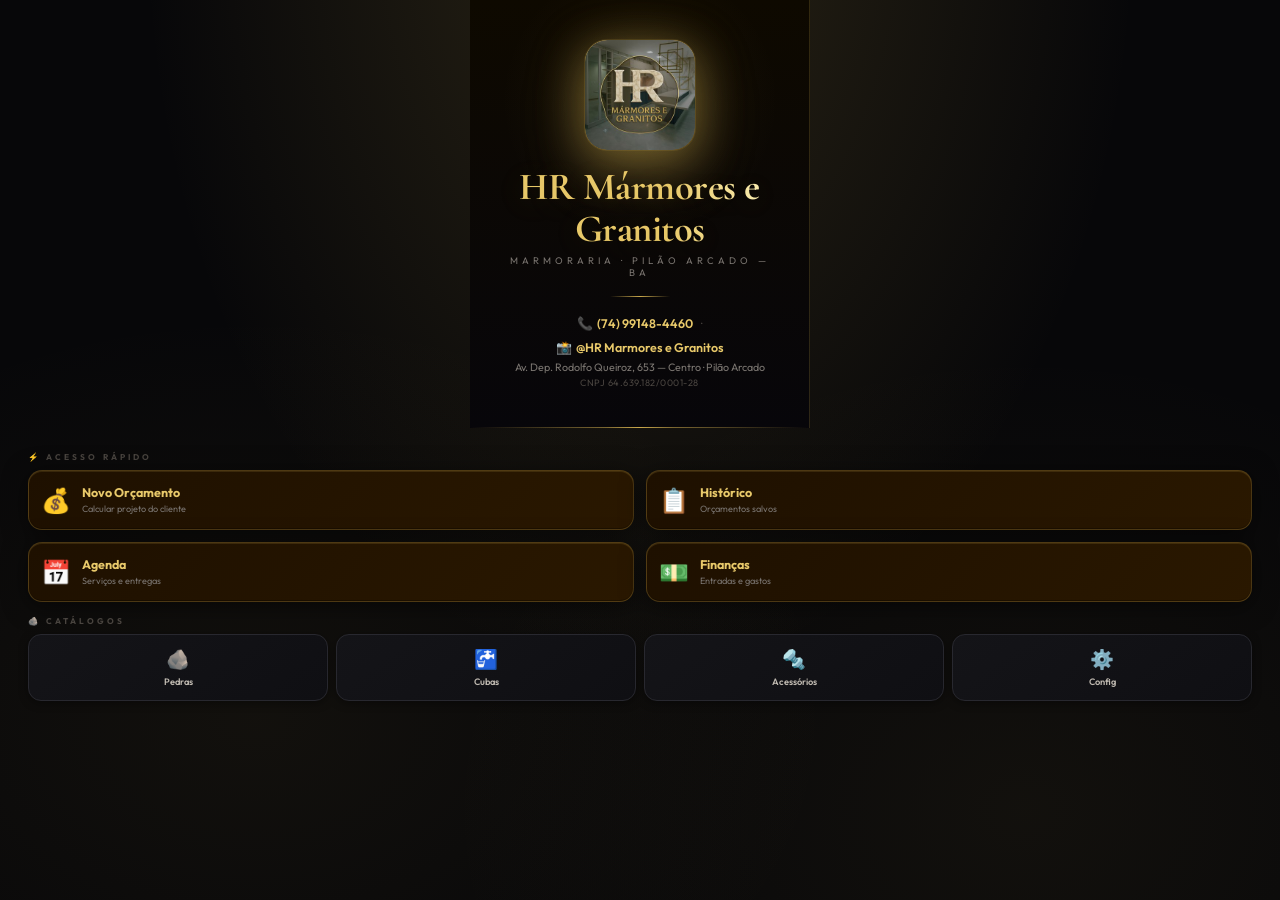
==== index.html @ 3bd6f607 "Update via GitHub Deployer — 07/05/2026, 21:48:09" ====
<!DOCTYPE html>
<html lang="pt-BR">
<head>
<meta charset="UTF-8">
<meta name="viewport" content="width=device-width,initial-scale=1.0,viewport-fit=cover">
<meta name="theme-color" content="#C9A84C">
<meta name="mobile-web-app-capable" content="yes">
<meta name="apple-mobile-web-app-capable" content="yes">
<meta name="apple-mobile-web-app-status-bar-style" content="black-translucent">
<meta name="apple-mobile-web-app-title" content="HR Marmores">
<meta name="description" content="Sistema de gestao HR Marmores e Granitos">
<link rel="manifest" href="manifest.json">
<link rel="apple-touch-icon" href="icon-192.png">
<title>HR Mármores e Granitos</title>
<!-- external scripts loaded on-demand -->
<link href="https://fonts.googleapis.com/css2?family=Cormorant+Garamond:wght@400;600;700&family=Outfit:wght@300;400;500;600;700&display=swap" rel="stylesheet">
<style>
:root{--gold:#C9A84C;--gold2:#E8C96A;--gold3:#8B6014;--gdim:#2e2208;--bg:#070709;--s1:#0e0e12;--s2:#141418;--s3:#1a1a20;--s4:#22222a;--s5:#2c2c36;--bd:#1e1e26;--bd2:#28282f;--tx:#F4EFE8;--t2:#bfb9b0;--t3:#7a7570;--t4:#4a4540;--grn:#3a9e6a;--red:#c94444;--blu:#4a80b5;--r:14px;}
*{margin:0;padding:0;box-sizing:border-box;-webkit-tap-highlight-color:transparent;-webkit-font-smoothing:antialiased;}button,a,[onclick],[data-pg],[data-sv],[data-mat],[data-stone],[data-qa],[data-ftp],[data-tet],[data-togjob],[data-editjob],[data-pagrest],[data-deljob],[data-rmpc],[data-edittr],[data-pp],[data-catf],[data-ccat],[data-cftab],[data-close],[data-pcuba]{touch-action:manipulation;cursor:pointer;}
html{height:100%;height:-webkit-fill-available;}body{height:100%;height:-webkit-fill-available;min-height:-webkit-fill-available;overflow:hidden;background:var(--bg);color:var(--tx);font-family:Outfit,sans-serif;}
#shell{position:fixed;top:0;left:0;right:0;bottom:0;width:100%;height:100%;overflow:hidden;}@media(min-width:540px){.sp-grid{max-width:440px;grid-template-columns:1fr 1fr 1fr;}}
.scr{position:fixed;top:0;left:0;right:0;bottom:0;display:none;}
.scr.on{display:flex;}
#sSplash.on{display:flex;flex-direction:column;align-items:center;justify-content:center;}
#sApp.on{display:block;}
#sApp{position:absolute;top:0;left:0;right:0;bottom:0;}

/* SPLASH */
#sSplash{background:linear-gradient(180deg,#0d0900 0%,#070709 60%);align-items:center;justify-content:flex-start;gap:0;padding:0;overflow-y:auto;z-index:100;}

/* Hero da empresa */
.sp-hero{width:100%;background:linear-gradient(180deg,#1c1200 0%,#0a0700 100%);border-bottom:1px solid rgba(201,168,76,.2);padding:40px 24px 28px;display:flex;flex-direction:column;align-items:center;text-align:center;position:relative;overflow:hidden;}
.sp-hero::before{content:'';position:absolute;top:-40px;left:50%;transform:translateX(-50%);width:280px;height:280px;background:radial-gradient(circle,rgba(201,168,76,.08) 0%,transparent 70%);pointer-events:none;}
.sp-logo{width:90px;height:90px;border-radius:22px;background:linear-gradient(145deg,#c9a84c,#8b6014);display:flex;align-items:center;justify-content:center;font-family:"Cormorant Garamond",serif;font-size:2.2rem;font-weight:700;color:#1a0e00;margin-bottom:16px;box-shadow:0 12px 48px rgba(201,168,76,.35),0 0 0 1px rgba(201,168,76,.15),inset 0 1px 0 rgba(255,255,255,.15);}
.sp-name{font-family:"Cormorant Garamond",serif;font-size:2rem;font-weight:700;color:var(--gold2);line-height:1.1;margin-bottom:4px;letter-spacing:-.5px;}
.sp-tagline{font-size:.6rem;letter-spacing:4px;text-transform:uppercase;color:var(--t3);margin-bottom:18px;}
.sp-rule{width:60px;height:1px;background:linear-gradient(90deg,transparent,var(--gold),transparent);margin:0 auto 18px;}
.sp-info-row{display:flex;align-items:center;gap:8px;margin-bottom:5px;flex-wrap:wrap;justify-content:center;}
.sp-info-item{display:flex;align-items:center;gap:4px;}
.sp-info-ic{font-size:.8rem;}
.sp-info-txt{font-size:.78rem;color:var(--gold2);font-weight:600;}
.sp-info-dot{color:var(--t4);font-size:.7rem;}
.sp-info-addr{font-size:.67rem;color:var(--t3);margin-bottom:3px;}
.sp-info-cnpj{font-size:.58rem;color:var(--t4);letter-spacing:.5px;}

/* Ações */
.sp-actions{width:100%;padding:20px 18px 32px;display:flex;flex-direction:column;align-items:stretch;max-width:420px;margin:0 auto;}
.sp-section-lbl{font-size:.52rem;letter-spacing:3px;text-transform:uppercase;color:var(--t4);font-weight:700;margin-bottom:8px;}
.sp-grid-main{display:grid;grid-template-columns:1fr 1fr;gap:9px;margin-bottom:4px;}
.sp-btn-main{background:linear-gradient(135deg,#1e1000,#2a1800);border:1px solid rgba(201,168,76,.25);border-radius:14px;padding:14px 12px;display:flex;align-items:center;gap:11px;cursor:pointer;touch-action:manipulation;font-family:Outfit,sans-serif;color:var(--tx);text-align:left;outline:none;transition:transform .1s,border-color .15s;}
.sp-btn-main:active{transform:scale(.95);border-color:var(--gold);}
.sp-btn-ic{font-size:1.5rem;flex-shrink:0;}
.sp-btn-body{display:flex;flex-direction:column;gap:2px;}
.sp-btn-nm{font-size:.78rem;font-weight:700;color:var(--gold2);line-height:1.2;}
.sp-btn-sm{font-size:.57rem;color:var(--t3);line-height:1.3;}
.sp-grid-cats{display:grid;grid-template-columns:repeat(4,1fr);gap:8px;}
.sp-btn-cat{background:var(--s2);border:1px solid var(--bd2);border-radius:13px;padding:12px 6px;display:flex;flex-direction:column;align-items:center;gap:5px;cursor:pointer;touch-action:manipulation;font-family:Outfit,sans-serif;color:var(--tx);outline:none;transition:transform .1s;}
.sp-btn-cat:active{transform:scale(.93);}
.sp-btn-cat .sp-btn-ic{font-size:1.2rem;}
.sp-btn-cat .sp-btn-nm{font-size:.58rem;font-weight:600;color:var(--t2);text-align:center;}

/* CUBA FULLSCREEN */
#cubaFsMd{position:fixed;inset:0;background:#000;z-index:500;display:none;flex-direction:column;align-items:center;justify-content:center;}
#cubaFsMd.on{display:flex;}
#cubaFsImg{max-width:100%;max-height:calc(100% - 70px);object-fit:contain;display:block;}
#cubaFsClose{position:absolute;top:14px;right:14px;width:40px;height:40px;background:rgba(255,255,255,.18);border:1px solid rgba(255,255,255,.2);border-radius:50%;color:#fff;font-size:1.1rem;cursor:pointer;display:grid;place-items:center;font-family:Outfit,sans-serif;}
#cubaFsCaption{position:absolute;bottom:0;left:0;right:0;background:linear-gradient(0deg,rgba(0,0,0,.92),transparent);padding:28px 18px 16px;color:#fff;}
#cubaFsCaption .fn{font-size:.88rem;font-weight:700;margin-bottom:2px;}
#cubaFsCaption .fd{font-size:.7rem;color:rgba(255,255,255,.6);}
#cubaFsCaption .fp{font-family:"Cormorant Garamond",serif;font-size:1.3rem;font-weight:700;color:var(--gold2);margin-top:4px;}

/* APP SHELL */
#sApp{position:absolute;top:0;left:0;right:0;bottom:0;}
#hdr{background:var(--s1);border-bottom:1px solid var(--bd);padding:12px 17px 10px;display:flex;align-items:center;gap:9px;position:absolute;top:0;left:0;right:0;z-index:10;}
#hdr::after{content:"";position:absolute;bottom:0;left:0;right:0;height:1px;background:linear-gradient(90deg,transparent,var(--gold3),transparent);}
.hlogo{width:30px;height:30px;border-radius:8px;background:linear-gradient(135deg,var(--gold),var(--gold3));display:grid;place-items:center;font-family:"Cormorant Garamond",serif;font-size:.85rem;font-weight:700;color:#000;flex-shrink:0;cursor:pointer;}
.hnm{font-family:"Cormorant Garamond",serif;font-size:1rem;font-weight:700;color:var(--gold);flex:1;}
.hsub{font-size:.52rem;color:var(--t4);letter-spacing:2px;text-transform:uppercase;display:block;margin-top:1px;}
.hdt{font-size:.6rem;color:var(--t4);}
#pages{position:absolute;left:0;right:0;bottom:0;overflow:hidden;}
.pg{display:none;position:absolute;top:0;left:0;right:0;bottom:0;overflow-y:auto;-webkit-overflow-scrolling:touch;}
.pg.on{display:block;}
.pg::-webkit-scrollbar{width:2px;}
.pg::-webkit-scrollbar-thumb{background:var(--s4);}
/* NAV */
#nav{position:absolute;left:0;right:0;bottom:0;display:flex;background:var(--s1);border-top:1px solid var(--bd);padding-bottom:env(safe-area-inset-bottom,0);overflow-x:auto;scrollbar-width:none;z-index:10;}
#nav::-webkit-scrollbar{display:none;}
.ni{flex:1;min-width:58px;padding:9px 2px 7px;text-align:center;cursor:pointer;position:relative;touch-action:manipulation;user-select:none;-webkit-user-select:none;background:none;border:none;font-family:Outfit,sans-serif;color:var(--tx);display:flex;flex-direction:column;align-items:center;gap:2px;}
.ni-i{font-size:.95rem;}
.ni-l{font-size:.49rem;letter-spacing:.5px;text-transform:uppercase;color:var(--t4);font-weight:600;}
.ni.on .ni-l{color:var(--gold);}
.ni.on::after{content:"";position:absolute;bottom:0;left:50%;transform:translateX(-50%);width:18px;height:2px;background:var(--gold);border-radius:2px;}
.ndot{position:absolute;top:5px;right:calc(50% - 13px);width:5px;height:5px;background:var(--red);border-radius:50%;display:none;}
.ndot.on{display:block;}
/* hdrAndPages wrapper */
#hdrAndPages{position:absolute;top:0;left:0;right:0;bottom:0;}

/* SHARED */
.hero{padding:20px 17px 15px;background:linear-gradient(180deg,var(--s2),var(--bg));}
.htitle{font-family:"Cormorant Garamond",serif;font-size:1.6rem;font-weight:700;line-height:1.1;margin-bottom:3px;}
.hsub2{font-size:.73rem;color:var(--t3);}
.sec{padding:13px 17px 0;}
.sl{font-size:.57rem;letter-spacing:2.5px;text-transform:uppercase;color:var(--gold);font-weight:600;margin-bottom:8px;display:flex;align-items:center;gap:8px;}
.sl::after{content:"";flex:1;height:1px;background:linear-gradient(90deg,var(--gdim),transparent);}
.card{background:var(--s2);border:1px solid var(--bd);border-radius:var(--r);padding:13px;margin-bottom:8px;}
label{font-size:.62rem;color:var(--t3);letter-spacing:.8px;text-transform:uppercase;display:block;margin-bottom:4px;}
input,select,textarea{width:100%;background:var(--s2);border:1px solid var(--bd2);border-radius:10px;color:var(--tx);padding:11px 12px;font-size:.84rem;font-family:Outfit,sans-serif;outline:none;transition:border-color .15s;-webkit-appearance:none;}
input:focus,select:focus,textarea:focus{border-color:var(--gold);}
select{background-image:url("data:image/svg+xml,%3Csvg xmlns=%27http://www.w3.org/2000/svg%27 width=%2710%27 height=%276%27%3E%3Cpath d=%27M0 0l5 6 5-6z%27 fill=%27%237a7570%27/%3E%3C/svg%3E");background-repeat:no-repeat;background-position:right 12px center;padding-right:30px;}
textarea{resize:none;}
.f{margin-bottom:8px;}
.r2{display:grid;grid-template-columns:1fr 1fr;gap:8px;}
.btn{width:100%;padding:12px;border-radius:11px;border:none;font-family:Outfit,sans-serif;font-size:.84rem;font-weight:600;cursor:pointer;transition:all .15s;touch-action:manipulation;}
.btn-g{background:linear-gradient(135deg,var(--gold),var(--gold3));color:#000;}
.btn-g:active{opacity:.85;}
.btn-o{background:transparent;border:1px solid var(--bd2);color:var(--t2);}
.btn-o:active{background:var(--s3);}
.btn-grn{background:#0a1f12;color:var(--grn);border:1px solid #1a4030;}
.btn-red{background:#1f0a0a;color:var(--red);border:1px solid #4a1a1a;}
.btn-contrato{background:linear-gradient(135deg,#0a1520,#0d2035);color:#60a0e0;border:1px solid #1a4070;font-family:Outfit,sans-serif;font-size:.78rem;font-weight:600;padding:9px 13px;border-radius:10px;cursor:pointer;}
.contr-pg-btn{background:var(--s2);border:1.5px solid var(--bd2);border-radius:9px;padding:9px 6px;color:var(--t2);font-family:Outfit,sans-serif;font-size:.7rem;cursor:pointer;text-align:center;line-height:1.4;transition:all .15s;}
.contr-pg-btn.on{background:linear-gradient(135deg,#0a1520,#0d2035);border-color:#1a4070;color:#60a0e0;font-weight:700;}
.btn-sm{padding:6px 11px;width:auto;font-size:.7rem;border-radius:8px;}
.row{display:flex;gap:7px;}
.mt{margin-top:9px;}.mt6{margin-top:6px;}

/* MATERIAL */
.mcat{font-size:.6rem;letter-spacing:2px;text-transform:uppercase;color:var(--gold);font-weight:700;margin:14px 0 7px;display:flex;align-items:center;gap:5px;}
.mscroll{display:flex;gap:9px;overflow-x:auto;margin:0 -17px;padding:0 17px 4px;scrollbar-width:none;}
.mscroll::-webkit-scrollbar{display:none;}
.mc{width:110px;flex-shrink:0;background:var(--s2);border:2px solid var(--bd);border-radius:12px;overflow:hidden;cursor:pointer;position:relative;transition:border-color .15s;}
.mc:active{transform:scale(.97);}
.mc.on{border-color:var(--gold);}
.mc.on::before{content:"✓";position:absolute;top:5px;right:5px;background:var(--gold);color:#000;width:17px;height:17px;border-radius:50%;display:grid;place-items:center;font-size:.58rem;font-weight:900;z-index:2;}
.msw{height:70px;position:relative;overflow:hidden;}
.msw img{width:100%;height:100%;object-fit:cover;display:block;}
.mshine{position:absolute;inset:0;background:linear-gradient(135deg,rgba(255,255,255,.1),transparent 50%);pointer-events:none;}
.mbody{padding:7px 8px 8px;}
.mnm{font-size:.72rem;font-weight:700;line-height:1.25;margin-bottom:2px;}
.mfin{font-size:.58rem;color:var(--gold2);}

/* PEÇAS */
.peca{background:var(--s2);border:1px solid var(--bd2);border-radius:11px;padding:12px;margin-bottom:7px;}
/* AMBIENTES */
.ambiente{background:var(--s2);border:1px solid var(--bd2);border-radius:14px;overflow:hidden;margin-bottom:12px;}
.amb-header{background:var(--s3);padding:10px 14px;display:flex;align-items:center;justify-content:space-between;border-bottom:1px solid var(--bd);}
.amb-title{font-size:.82rem;font-weight:700;color:var(--gold2);}
.amb-rm{background:none;border:none;color:var(--red);font-size:.75rem;cursor:pointer;padding:3px 8px;font-family:Outfit,sans-serif;}
.amb-body{padding:12px 14px;}
.amb-tipo{display:flex;gap:6px;flex-wrap:wrap;margin-bottom:10px;}
.amb-tip{padding:5px 11px;border-radius:16px;background:var(--s3);border:1px solid var(--bd);font-size:.7rem;color:var(--t3);cursor:pointer;font-family:Outfit,sans-serif;}
.amb-tip.on{background:var(--gdim);border-color:var(--gold3);color:var(--gold2);}
.amb-pecas{margin-bottom:8px;}
.amb-sv{margin-bottom:8px;}
.amb-btns{display:flex;gap:7px;margin-top:8px;}
.btn-ai-sm{background:linear-gradient(135deg,#1a0f2e,#2a1550);border:1px solid #6b3fa0;color:#c4a0f0;font-family:Outfit,sans-serif;font-size:.72rem;font-weight:600;cursor:pointer;border-radius:9px;padding:8px 12px;}
.ptop{display:flex;justify-content:space-between;align-items:center;margin-bottom:9px;}
.pnum{font-size:.6rem;color:var(--gold);letter-spacing:1.5px;text-transform:uppercase;font-weight:600;}
.prm{background:none;border:none;color:var(--red);font-size:.7rem;cursor:pointer;padding:2px 5px;font-family:Outfit,sans-serif;}

/* SERVIÇOS */
.svblk{background:var(--s2);border:1px solid var(--bd);border-radius:var(--r);margin-bottom:7px;overflow:hidden;}
.svhd{background:var(--s3);padding:8px 13px;font-size:.57rem;letter-spacing:2px;text-transform:uppercase;color:var(--t3);font-weight:600;border-bottom:1px solid var(--bd);}
.svrow{display:flex;align-items:center;gap:10px;padding:11px 13px;border-bottom:1px solid #0d0d10;cursor:pointer;}
.svrow:last-of-type{border-bottom:none;}
.svrow.on{background:linear-gradient(90deg,#130c00,#0d0800);}
.svchk{width:18px;height:18px;border-radius:4px;border:1.5px solid var(--s5);flex-shrink:0;display:grid;place-items:center;font-size:.6rem;font-weight:900;color:transparent;}
.svrow.on .svchk{background:var(--gold);border-color:var(--gold);color:#000;}
.svlbl{font-size:.81rem;color:var(--t2);flex:1;}
.svrow.on .svlbl{color:var(--gold2);}
.svph{font-size:.6rem;color:var(--t4);display:block;margin-top:1px;}
/* Sainha/Frontão */
.sfw{padding:8px 13px 11px;background:#0b0800;border-bottom:1px solid #0d0d10;display:none;}
.sfw.on{display:block;}
.sfl{font-size:.58rem;color:var(--gold);font-weight:600;letter-spacing:1px;text-transform:uppercase;margin-bottom:6px;}
.sfr{display:flex;gap:6px;align-items:flex-end;}
.sfr .sf{display:flex;flex-direction:column;gap:2px;}
.sfr .sf span{font-size:.53rem;color:var(--t3);}
.sfr .sf input{background:var(--s3);border:1px solid var(--bd2);border-radius:7px;color:var(--tx);padding:7px 8px;font-size:.78rem;outline:none;font-family:Outfit,sans-serif;width:85px;}
.sfx{font-size:.62rem;color:var(--t3);padding-bottom:7px;}
.sfres{margin-top:6px;font-size:.68rem;color:var(--grn);font-weight:600;min-height:12px;}
/* Extras */
.svxtr{display:none;padding:6px 13px 10px 42px;background:#08070a;border-bottom:1px solid #0d0d10;}
.svxtr.on{display:flex;align-items:center;gap:8px;}
.svxtr input{background:var(--s3);border:1px solid var(--bd2);border-radius:7px;color:var(--tx);padding:6px 9px;font-size:.78rem;outline:none;width:88px;text-align:center;font-family:Outfit,sans-serif;}
.svunit{font-size:.66rem;color:var(--t3);}
.svcuba{display:none;padding:7px 13px 10px 42px;background:#08070a;border-bottom:1px solid #0d0d10;font-size:.76rem;color:var(--gold2);}
.svcuba.on{display:block;}

/* RESULTADO */
.rrow{display:flex;justify-content:space-between;align-items:center;padding:9px 0;border-bottom:1px solid #0d0d10;}
.rrow:last-child{border-bottom:none;}
.rk{font-size:.79rem;color:var(--t3);}
.rv{font-size:.81rem;font-weight:600;}
.rtot{display:flex;justify-content:space-between;align-items:baseline;padding:12px 0 0;margin-top:4px;border-top:1px solid var(--bd2);}
.rtot .k{font-size:.88rem;font-weight:700;}
.rtot .v{font-family:"Cormorant Garamond",serif;font-size:1.45rem;color:var(--gold2);font-weight:700;}
.qbox{background:var(--s2);border:1px solid var(--bd);border-radius:10px;padding:12px;font-size:.72rem;line-height:1.8;white-space:pre-wrap;max-height:190px;overflow-y:auto;color:var(--t2);}

/* CATÁLOGO PEDRAS */
.cathdr{padding:20px 17px 14px;background:linear-gradient(180deg,var(--s2),var(--bg));}
.fbar{display:flex;gap:6px;padding:11px 17px 0;overflow-x:auto;scrollbar-width:none;}
.fbar::-webkit-scrollbar{display:none;}
.fb{padding:5px 12px;background:var(--s2);border:1px solid var(--bd);border-radius:16px;font-size:.68rem;color:var(--t3);white-space:nowrap;cursor:pointer;font-weight:500;}
.fb.on{background:var(--gdim);border-color:var(--gold3);color:var(--gold2);}
.cgrid{display:grid;grid-template-columns:1fr 1fr;gap:9px;padding:0 17px 6px;}
.ccard{background:var(--s1);border:1px solid var(--bd);border-radius:13px;overflow:hidden;cursor:pointer;transition:border-color .18s;}
.ccard:active{opacity:.85;}
.csw{height:115px;position:relative;overflow:hidden;}
.csw img,.csw-bg{width:100%;height:100%;object-fit:cover;display:block;}
.cshine{position:absolute;inset:0;background:linear-gradient(135deg,rgba(255,255,255,.1),transparent 60%);}
.cbody{padding:10px 11px 12px;}
.cnm{font-size:.82rem;font-weight:700;line-height:1.25;margin-bottom:2px;}
.cfin{font-size:.6rem;color:var(--t3);margin-bottom:4px;}
.cprice{font-family:"Cormorant Garamond",serif;font-size:1rem;font-weight:700;color:var(--gold);}
.cunit{font-size:.56rem;color:var(--t3);}

/* CATÁLOGO CUBAS */
.cubahdr{padding:20px 17px 14px;background:linear-gradient(180deg,var(--s2),var(--bg));}
.cuba-tabs{display:flex;gap:7px;padding:11px 17px 0;}
.ct{flex:1;padding:9px;text-align:center;background:var(--s2);border:1px solid var(--bd);border-radius:9px;font-size:.74rem;color:var(--t3);font-weight:600;cursor:pointer;}
.ct.on{background:var(--gdim);border-color:var(--gold3);color:var(--gold2);}
#cubaListWrap{padding:8px 17px;}
.cubacard{background:var(--s1);border:1px solid var(--bd);border-radius:13px;overflow:hidden;}
.ccimg{width:100%;height:160px;background:var(--s3);display:grid;place-items:center;overflow:hidden;}
.ccimg img{width:100%;height:100%;object-fit:contain;}
.ccbody{padding:11px 13px;}
.ccbrand{font-size:.57rem;letter-spacing:2px;text-transform:uppercase;color:var(--gold);font-weight:600;margin-bottom:2px;}
.ccnm{font-size:.88rem;font-weight:700;margin-bottom:2px;}
.ccdim{font-size:.68rem;color:var(--t3);margin-bottom:9px;}
.ccprices{display:grid;grid-template-columns:1fr 1fr 1fr;gap:6px;}
.ccp{background:var(--s3);border-radius:8px;padding:8px 6px;text-align:center;}
.ccp-l{font-size:.53rem;letter-spacing:1px;text-transform:uppercase;color:var(--t4);margin-bottom:2px;}
.ccp-v{font-family:"Cormorant Garamond",serif;font-size:1rem;font-weight:700;color:var(--gold2);}
.ccp.tot{background:var(--gdim);border:1px solid var(--gold3);}
.ccp.tot .ccp-l{color:var(--gold3);}
.escbox{background:var(--s3);border-radius:9px;padding:9px 12px;display:flex;justify-content:space-between;align-items:center;margin-bottom:5px;}
.escnm{font-size:.81rem;font-weight:600;}
.escprice{font-family:"Cormorant Garamond",serif;font-size:1.05rem;font-weight:700;color:var(--gold2);}
.cli-card{background:var(--s3);border:1px dashed var(--bd2);border-radius:11px;padding:12px 13px;display:flex;align-items:center;gap:10px;margin-top:7px;}
.cli-ic{font-size:1.3rem;}
.cli-name{font-size:.82rem;font-weight:600;}
.cli-sub{font-size:.64rem;color:var(--t3);margin-top:1px;}
.cli-price{margin-left:auto;font-family:"Cormorant Garamond",serif;font-size:1.1rem;font-weight:700;color:var(--gold2);}

/* AGENDA */
.jcard{background:var(--s1);border:1px solid var(--bd);border-radius:var(--r);padding:13px;margin-bottom:8px;position:relative;overflow:hidden;}
.jcard::before{content:"";position:absolute;left:0;top:0;bottom:0;width:3px;}
.jcard.pend::before{background:linear-gradient(180deg,var(--gold),var(--gold3));}
.jcard.done::before{background:var(--grn);}
.jcard.urg::before{background:var(--red);}
.jnm{font-family:"Cormorant Garamond",serif;font-size:1rem;font-weight:700;margin-bottom:2px;}
.jdesc{font-size:.7rem;color:var(--t3);margin-bottom:8px;line-height:1.4;}
.jmeta{display:flex;flex-wrap:wrap;gap:8px;font-size:.69rem;margin-bottom:8px;}
.jmeta span{color:var(--t3);}
.jmeta .gold{color:var(--gold2);font-weight:600;}
.jmeta .grn{color:var(--grn);}
.jmeta .red{color:var(--red);font-weight:600;}
.jbtns{display:flex;gap:6px;flex-wrap:wrap;}

/* FINANÇAS */
.finhero{padding:22px 17px 18px;background:linear-gradient(160deg,#0a0900,#111000,#070706);}
.finlbl{font-size:.57rem;letter-spacing:2.5px;text-transform:uppercase;color:var(--t3);margin-bottom:6px;}
.finval{font-family:"Cormorant Garamond",serif;font-size:2.4rem;font-weight:700;line-height:1;}
.finval.pos{color:var(--gold2);}
.finval.neg{color:var(--red);}
.finsub{font-size:.68rem;color:var(--t3);margin-top:5px;}
.fingrid{display:grid;grid-template-columns:repeat(3,1fr);gap:7px;padding:12px 17px 0;}
.fc{background:var(--s1);border:1px solid var(--bd);border-radius:11px;padding:11px;}
.fcl{font-size:.53rem;letter-spacing:1.5px;text-transform:uppercase;color:var(--t4);margin-bottom:3px;}
.fcv{font-size:.86rem;font-weight:700;}
.fcv.g{color:var(--grn);}.fcv.r{color:var(--red);}.fcv.b{color:var(--blu);}
.qagrid{display:grid;grid-template-columns:1fr 1fr;gap:7px;padding:11px 17px 0;}
.qa{background:var(--s1);border:1px solid var(--bd);border-radius:11px;padding:12px;cursor:pointer;display:flex;align-items:center;gap:9px;}
.qa:active{background:var(--s2);}
.qaI{width:32px;height:32px;border-radius:8px;display:grid;place-items:center;font-size:.9rem;flex-shrink:0;}
.qaI.in{background:#0a1a10;}.qaI.out{background:#1a0a0a;}.qaI.note{background:#0a0d18;}.qaI.pend{background:#1a1200;}
.qanm{font-size:.78rem;font-weight:600;}
.qasub{font-size:.62rem;color:var(--t3);margin-top:1px;}
.trrow{display:flex;align-items:center;gap:9px;padding:10px 0;border-bottom:1px solid #0c0c10;}
.trrow:last-child{border-bottom:none;}
.trdot{width:30px;height:30px;border-radius:50%;display:grid;place-items:center;font-size:.76rem;flex-shrink:0;}
.trdot.in{background:#0a1a10;}.trdot.out{background:#1a0a0a;}.trdot.note{background:#0a0d18;}.trdot.pend{background:#1a1200;}
.trnm{font-size:.79rem;font-weight:500;overflow:hidden;text-overflow:ellipsis;white-space:nowrap;flex:1;}
.trdt{font-size:.63rem;color:var(--t3);margin-top:1px;}
.trv{font-weight:700;font-size:.83rem;flex-shrink:0;padding-left:7px;}
.trv.in{color:var(--grn);}.trv.out{color:var(--red);}.trv.note{color:var(--blu);}.trv.pend{color:var(--gold2);}
.tredt{background:none;border:none;color:var(--t4);font-size:.72rem;cursor:pointer;padding:2px 5px;flex-shrink:0;}

/* EMPRESA */
.empcov{height:160px;background:linear-gradient(135deg,#1a1300,#2a2000,#0d0a00);position:relative;overflow:hidden;display:flex;align-items:flex-end;}
.epat{position:absolute;inset:0;opacity:.1;background:repeating-linear-gradient(45deg,transparent,transparent 10px,rgba(201,168,76,.3) 10px,rgba(201,168,76,.3) 11px),repeating-linear-gradient(-45deg,transparent,transparent 10px,rgba(201,168,76,.2) 10px,rgba(201,168,76,.2) 11px);}
.eglow{position:absolute;top:-40px;right:-40px;width:180px;height:180px;background:radial-gradient(circle,rgba(201,168,76,.1),transparent 70%);}
.econtent{padding:17px;position:relative;z-index:1;width:100%;}
.elogo{width:46px;height:46px;border-radius:12px;background:linear-gradient(135deg,var(--gold),var(--gold3));display:grid;place-items:center;font-family:"Cormorant Garamond",serif;font-size:1.25rem;font-weight:700;color:#000;margin-bottom:8px;}
.enm{font-family:"Cormorant Garamond",serif;font-size:1.3rem;font-weight:700;line-height:1.1;}
.ecnpj{font-size:.58rem;color:var(--t3);margin-top:3px;}
.estats{display:grid;grid-template-columns:repeat(3,1fr);gap:7px;padding:12px 17px 0;}
.es{background:var(--s1);border:1px solid var(--bd);border-radius:11px;padding:10px;text-align:center;}
.esv{font-family:"Cormorant Garamond",serif;font-size:1.35rem;font-weight:700;color:var(--gold2);}
.esl{font-size:.56rem;color:var(--t3);margin-top:1px;}
.inflist{background:var(--s1);border:1px solid var(--bd);border-radius:var(--r);overflow:hidden;}
.infrow{display:flex;align-items:center;gap:11px;padding:12px 14px;border-bottom:1px solid #0c0c10;}
.infrow:last-child{border-bottom:none;}
.infic{width:30px;height:30px;background:var(--s3);border:1px solid var(--bd2);border-radius:8px;display:grid;place-items:center;font-size:.85rem;flex-shrink:0;}
.infl{font-size:.6rem;color:var(--t3);margin-bottom:1px;}
.infv{font-size:.81rem;font-weight:500;}
.rcard,.ptwrap{background:var(--s1);border:1px solid var(--bd);border-radius:var(--r);overflow:hidden;}
.rrow2{display:flex;justify-content:space-between;align-items:center;padding:10px 14px;border-bottom:1px solid #0c0c10;}
.rrow2:last-child{border-bottom:none;}
.rk2{font-size:.78rem;color:var(--t3);}
.rv2{font-size:.78rem;font-weight:600;color:var(--gold2);}
.ptcat{background:var(--s3);padding:8px 14px;font-size:.57rem;letter-spacing:2px;text-transform:uppercase;color:var(--gold);font-weight:600;border-bottom:1px solid var(--bd);}
.ptrow{display:flex;justify-content:space-between;align-items:center;padding:9px 14px;border-bottom:1px solid #0c0c10;}
.ptrow:last-child{border-bottom:none;}
.ptrow:nth-child(even){background:#0a0a0c;}
.ptnm{font-size:.78rem;color:var(--t2);}
.ptpr{font-size:.78rem;font-weight:700;color:var(--gold2);}

/* CONFIG */
.cfgtabs{display:flex;background:var(--s2);border-bottom:1px solid var(--bd);overflow-x:auto;scrollbar-width:none;flex-shrink:0;}
.cfgtabs::-webkit-scrollbar{display:none;}
.cfgtab{flex-shrink:0;padding:10px 15px;font-size:.7rem;font-weight:600;color:var(--t3);cursor:pointer;border-bottom:2px solid transparent;white-space:nowrap;}
.cfgtab.on{color:var(--gold);border-bottom-color:var(--gold);}
.cfgbody{flex:1;overflow-y:auto;padding:13px 17px 20px;}
.cfgbody::-webkit-scrollbar{width:2px;}
/* Item config */
.cfgsec{background:var(--s2);border:1px solid var(--bd);border-radius:var(--r);overflow:hidden;margin-bottom:11px;}
.cfghd{background:var(--s3);padding:9px 13px;font-size:.58rem;letter-spacing:2px;text-transform:uppercase;color:var(--t3);font-weight:600;border-bottom:1px solid var(--bd);}
/* Photo block */
.cfgphoto{width:100%;height:100px;position:relative;overflow:hidden;background:var(--s3);}
.cfgphoto img,.cfgphoto-bg{width:100%;height:100%;object-fit:cover;display:block;}
.cfgphoto-bg{position:absolute;inset:0;}
.cfgphoto-overlay{position:absolute;inset:0;background:linear-gradient(90deg,rgba(0,0,0,.65),rgba(0,0,0,.25));display:flex;align-items:center;padding:10px 13px;gap:10px;}
.cfgphoto-info{flex:1;}
.cfgphoto-nm{font-size:.82rem;font-weight:700;color:#fff;}
.cfgphoto-cat{font-size:.58rem;color:rgba(255,255,255,.5);letter-spacing:1px;text-transform:uppercase;margin-top:1px;}
.cfgphoto-price{font-family:"Cormorant Garamond",serif;font-size:1.15rem;font-weight:700;color:var(--gold2);}
.cfgphoto-btn{background:rgba(0,0,0,.75);border:1px solid rgba(255,255,255,.25);border-radius:8px;color:#fff;font-size:.68rem;padding:5px 10px;cursor:pointer;font-family:Outfit,sans-serif;display:flex;align-items:center;gap:4px;flex-shrink:0;}
/* Cuba photo in config */
.cfg-cuba-row{display:flex;align-items:center;gap:11px;padding:11px 13px;border-bottom:1px solid #0c0c10;}
.cfg-cuba-row:last-child{border-bottom:none;}
.cfg-cuba-thumb{width:72px;height:64px;background:var(--s3);border-radius:9px;overflow:hidden;display:grid;place-items:center;position:relative;flex-shrink:0;}
.cfg-cuba-thumb img{width:100%;height:100%;object-fit:contain;}
.cfg-cuba-thumb-btn{position:absolute;inset:0;background:rgba(0,0,0,.5);display:grid;place-items:center;opacity:0;transition:opacity .15s;font-size:.65rem;color:#fff;cursor:pointer;border:none;font-family:Outfit,sans-serif;}
.cfg-cuba-thumb:hover .cfg-cuba-thumb-btn,.cfg-cuba-thumb:active .cfg-cuba-thumb-btn{opacity:1;}
.cfg-cuba-info{flex:1;min-width:0;}
.cfg-cuba-nm{font-size:.82rem;font-weight:600;overflow:hidden;text-overflow:ellipsis;white-space:nowrap;}
.cfg-cuba-dim{font-size:.65rem;color:var(--t3);margin:2px 0 5px;}
.cfg-row{display:flex;align-items:center;gap:10px;padding:11px 13px;border-bottom:1px solid #0c0c10;}
.cfg-row:last-child{border-bottom:none;}
.cfg-lbl{font-size:.8rem;color:var(--t2);flex:1;}
.cfginp{background:var(--s3);border:1px solid var(--bd2);border-radius:8px;color:var(--tx);padding:6px 9px;font-size:.8rem;font-family:Outfit,sans-serif;outline:none;text-align:right;}
.cfginp:focus{border-color:var(--gold);}
.cfginp-w{width:110px;}
.cfginp-xl{width:100%;text-align:left;margin-top:4px;display:block;}
.cfgbtn{background:var(--s3);border:1px solid var(--bd2);color:var(--t2);font-family:Outfit,sans-serif;cursor:pointer;border-radius:7px;font-size:.78rem;padding:6px 11px;transition:all .15s;}
.cfgbtn:active{opacity:.7;}
.cfgdel{background:none;border:none;color:var(--red);font-size:.72rem;cursor:pointer;padding:3px 5px;font-family:Outfit,sans-serif;flex-shrink:0;}
.cfgadd{width:100%;padding:9px;background:transparent;border:1px dashed var(--bd2);border-radius:9px;color:var(--t3);font-size:.76rem;cursor:pointer;font-family:Outfit,sans-serif;margin-top:7px;}
.cfgadd:active{background:var(--s3);}

/* FILE INPUT */
.finp{position:absolute;opacity:0;width:1px;height:1px;pointer-events:none;}

/* CONFIRM */
.cbwrap{background:linear-gradient(135deg,#130f00,#0e0a00);border:1px solid #2e2200;border-radius:12px;padding:13px;margin:0 17px 12px;display:none;}
.cbwrap.on{display:block;}
.cbq{font-size:.82rem;line-height:1.55;margin-bottom:9px;}
.cbs{display:flex;gap:7px;}
.cby{flex:1;padding:9px;border-radius:8px;border:none;background:var(--gold);color:#000;font-weight:700;font-size:.78rem;cursor:pointer;font-family:Outfit,sans-serif;}
.cbn{flex:1;padding:9px;border-radius:8px;border:1px solid var(--bd2);background:transparent;color:var(--t3);font-size:.78rem;cursor:pointer;font-family:Outfit,sans-serif;}

/* MODALS */
.ov{position:fixed;inset:0;background:rgba(0,0,0,.92);z-index:400;display:none;align-items:flex-end;justify-content:center;backdrop-filter:blur(4px);}
.ov.on{display:flex;}
.modal{background:var(--s2);border-radius:18px 18px 0 0;padding:15px 15px 32px;width:100%;max-width:480px;max-height:88vh;overflow-y:auto;border-top:1px solid var(--bd2);}
.modal::before{content:"";display:block;width:32px;height:3px;background:var(--s5);border-radius:2px;margin:0 auto 14px;}
.modal::-webkit-scrollbar{width:0;}
.mtitle{font-family:"Cormorant Garamond",serif;font-size:1.1rem;color:var(--gold);margin-bottom:12px;font-weight:700;}
.tsrow{display:flex;background:var(--s3);border-radius:9px;padding:3px;margin-bottom:12px;}
.ts{flex:1;padding:7px 3px;text-align:center;font-size:.68rem;font-weight:600;cursor:pointer;border-radius:7px;color:var(--t3);}
.ts.on{background:var(--s1);color:var(--gold);}
.dp{background:var(--s3);border-radius:8px;padding:10px 12px;font-size:.78rem;color:var(--t2);line-height:1.6;margin-bottom:10px;display:none;white-space:pre-line;}
.dp.on{display:block;}
/* Cuba picker */
.cpcard{background:var(--s3);border:2px solid var(--bd2);border-radius:11px;overflow:hidden;margin-bottom:7px;cursor:pointer;display:flex;gap:10px;padding:9px;}
.cpcard.on{border-color:var(--gold);}
.cpthumb{width:70px;height:64px;background:var(--s4);border-radius:7px;overflow:hidden;display:grid;place-items:center;flex-shrink:0;}
.cpthumb img{width:100%;height:100%;object-fit:contain;}
.cpbrand{font-size:.54rem;letter-spacing:1.5px;text-transform:uppercase;color:var(--gold);font-weight:600;}
.cpnm{font-size:.8rem;font-weight:700;line-height:1.2;margin:2px 0 3px;}
.cpdim{font-size:.65rem;color:var(--t3);margin-bottom:4px;}
.cppr{font-size:.78rem;color:var(--t2);}
.cppr b{color:var(--gold2);}

/* TOAST */
.toast{position:fixed;bottom:72px;left:50%;transform:translateX(-50%) translateY(8px);background:var(--s4);border:1px solid var(--bd2);border-radius:10px;padding:7px 15px;font-size:.75rem;opacity:0;transition:all .3s;z-index:999;pointer-events:none;white-space:nowrap;}
.toast.on{opacity:1;transform:translateX(-50%) translateY(0);}

/* STONE TEXTURES */
.tx-andorinha{background:radial-gradient(ellipse at 15% 25%,#aab0b8 0%,transparent 4%),radial-gradient(ellipse at 40% 60%,#c0c8d0 0%,transparent 3%),radial-gradient(ellipse at 70% 20%,#909aa4 0%,transparent 5%),linear-gradient(135deg,#6a7278 0%,#8a9298 30%,#7a8290 60%,#9098a0 100%);}
.tx-verde-ub{background:radial-gradient(ellipse at 15% 25%,#b8941e 0%,transparent 2%),radial-gradient(ellipse at 75% 15%,#d4aa30 0%,transparent 1.5%),radial-gradient(ellipse at 45% 65%,#c09a28 0%,transparent 2%),radial-gradient(ellipse at 85% 75%,#a88418 0%,transparent 1.5%),radial-gradient(ellipse at 30% 80%,#c4a020 0%,transparent 2%),radial-gradient(ellipse at 60% 35%,#b09030 0%,transparent 1.5%),linear-gradient(135deg,#0e1a0e 0%,#141e12 18%,#0c180c 35%,#162014 52%,#101c10 70%,#0e1a0e 100%);}.tx-verde-perla{background:radial-gradient(ellipse at 20% 20%,#d8e0cc 0%,transparent 2%),radial-gradient(ellipse at 70% 30%,#c8d4be 0%,transparent 1.8%),radial-gradient(ellipse at 40% 60%,#dce4d0 0%,transparent 2%),radial-gradient(ellipse at 85% 70%,#c0ceb4 0%,transparent 1.5%),radial-gradient(ellipse at 55% 85%,#d4dcc8 0%,transparent 2%),radial-gradient(ellipse at 10% 75%,#bccab0 0%,transparent 1.8%),radial-gradient(ellipse at 90% 10%,#d0d8c4 0%,transparent 2%),linear-gradient(135deg,#2e4428 0%,#364e30 18%,#2a4024 35%,#3c5434 52%,#304628 70%,#2a3e24 100%);}
.tx-bege{background:radial-gradient(ellipse at 25% 40%,#e8d4a8 0%,transparent 4%),radial-gradient(ellipse at 80% 65%,#e0c898 0%,transparent 5%),linear-gradient(145deg,#c8a882 0%,#dcc09a 25%,#c0985e 50%,#d8b890 75%,#c4a070 100%);}
.tx-p-indiano{background:radial-gradient(ellipse at 30% 30%,#2a2a38 0%,transparent 3%),linear-gradient(120deg,#080812 0%,#12121e 35%,#0a0a14 65%,#14141e 100%);}
.tx-sao-gabriel{background:radial-gradient(circle at 20% 25%,#606070 0%,transparent 1.5%),radial-gradient(circle at 75% 70%,#686878 0%,transparent 1.5%),linear-gradient(135deg,#06060e 0%,#0e0e16 40%,#060610 70%,#0c0c14 100%);}
.tx-via-lactea{background:radial-gradient(ellipse at 15% 20%,#e8e8f0 0%,transparent 6%),radial-gradient(ellipse at 70% 35%,#d8d8e8 0%,transparent 8%),radial-gradient(ellipse at 45% 65%,#c8c8d8 0%,transparent 5%),linear-gradient(135deg,#050510 0%,#0a0a18 50%,#050510 100%);}
.tx-dallas{background:repeating-linear-gradient(160deg,transparent 0%,transparent 12%,rgba(160,160,168,.25) 12.5%,transparent 13%),linear-gradient(135deg,#ecebea 0%,#f5f3f1 30%,#e8e6e4 60%,#f0eeed 100%);}
.tx-itaunas{background:repeating-linear-gradient(150deg,transparent 0%,transparent 15%,rgba(200,190,170,.2) 15.5%,transparent 16%),linear-gradient(135deg,#f2eee9 0%,#faf6f0 30%,#ece8e2 60%,#f5f1ea 100%);}
.tx-nepal{background:repeating-linear-gradient(155deg,transparent 0%,transparent 10%,rgba(180,150,100,.25) 10.5%,transparent 11%),linear-gradient(135deg,#e5d8c4 0%,#ede1cd 30%,#ddd0bc 60%,#e8dcc8 100%);}
.tx-prime{background:repeating-linear-gradient(140deg,transparent 0%,transparent 8%,rgba(200,170,100,.3) 8.5%,transparent 9%),linear-gradient(135deg,#f2eeea 0%,#fff8ee 25%,#eae5de 50%,#f6f2ea 100%);}
.tx-mrm-branco{background:repeating-linear-gradient(175deg,transparent 0%,transparent 8%,rgba(140,140,148,.35) 8.5%,transparent 9%),repeating-linear-gradient(10deg,transparent 0%,transparent 12%,rgba(160,158,165,.25) 12.5%,transparent 13%),linear-gradient(170deg,#f2f2f2 0%,#ebebeb 30%,#f5f5f5 60%,#eee 100%);}
.tx-siena{background:repeating-linear-gradient(160deg,transparent 0%,transparent 6%,rgba(180,140,60,.4) 6.5%,transparent 7%),repeating-linear-gradient(20deg,transparent 0%,transparent 10%,rgba(160,120,40,.35) 10.5%,transparent 11%),linear-gradient(135deg,#e8ddc8 0%,#d8c898 20%,#e0d0a8 40%,#c8b880 60%,#cfc090 100%);}
.tx-parana{background:repeating-linear-gradient(168deg,transparent 0%,transparent 5%,rgba(180,175,170,.5) 5.5%,transparent 6%),repeating-linear-gradient(12deg,transparent 0%,transparent 9%,rgba(160,155,150,.4) 9.5%,transparent 10%),linear-gradient(150deg,#f5f2ee 0%,#ddd8d0 15%,#f2eeea 30%,#d5d0c8 45%,#eeeae4 60%,#f0ece8 100%);}
.tx-nano{background:repeating-linear-gradient(172deg,transparent 0%,transparent 16%,rgba(210,208,205,.2) 16.5%,transparent 17%),linear-gradient(135deg,#f0ede8 0%,#f8f6f2 40%,#eae8e2 80%,#f4f2ee 100%);}
.tx-perla{background:repeating-linear-gradient(162deg,transparent 0%,transparent 8%,rgba(210,195,160,.3) 8.5%,transparent 9%),linear-gradient(135deg,#ede4cc 0%,#ddd0a8 30%,#e8dcc0 60%,#d8cc9e 100%);}
.tx-carrara{background:repeating-linear-gradient(173deg,transparent 0%,transparent 7%,rgba(80,80,90,.35) 7.5%,transparent 8%),repeating-linear-gradient(8deg,transparent 0%,transparent 11%,rgba(100,100,110,.25) 11.5%,transparent 12%),linear-gradient(160deg,#f6f6f6 0%,#efefef 30%,#f8f8f8 60%,#eaeaea 100%);}

/* ══ HISTÓRICO DE ORÇAMENTOS ══ */
.orc-search{display:flex;align-items:center;gap:8px;background:var(--s2);border:1px solid var(--bd2);border-radius:14px;padding:10px 14px;margin:12px 17px;}
.orc-search input{flex:1;background:none;border:none;color:var(--tx);font-size:.86rem;font-family:Outfit,sans-serif;outline:none;}
.orc-search input::placeholder{color:var(--t4);}
.orc-summary{display:flex;gap:10px;padding:0 17px 10px;flex-wrap:wrap;}
.orc-sum-card{flex:1;min-width:90px;background:var(--s2);border:1px solid var(--bd2);border-radius:12px;padding:10px 12px;text-align:center;}
.orc-sum-v{font-family:'Cormorant Garamond',serif;font-size:1.3rem;font-weight:700;color:var(--gold2);}
.orc-sum-l{font-size:.55rem;letter-spacing:1.5px;text-transform:uppercase;color:var(--t4);margin-top:2px;}
.orc-empty{text-align:center;padding:50px 20px;color:var(--t3);font-size:.84rem;}
.orc-empty-icon{font-size:2.8rem;margin-bottom:10px;}
.qcard{background:var(--s1);border:1px solid var(--bd);border-radius:16px;margin:0 17px 10px;overflow:hidden;transition:border-color .2s;}
.qcard.open{border-color:var(--gold3);}
.qcard-head{display:flex;align-items:center;gap:10px;padding:13px 14px;cursor:pointer;}
.qcard-badge{width:38px;height:38px;border-radius:10px;background:var(--gdim);border:1px solid var(--gold3);display:grid;place-items:center;font-size:1.1rem;flex-shrink:0;}
.qcard-info{flex:1;min-width:0;}
.qcard-cli{font-size:.9rem;font-weight:700;white-space:nowrap;overflow:hidden;text-overflow:ellipsis;}
.qcard-meta{font-size:.62rem;color:var(--t3);margin-top:1px;}
.qcard-val{font-family:'Cormorant Garamond',serif;font-size:1.1rem;font-weight:700;color:var(--gold2);flex-shrink:0;}
.qcard-chev{font-size:.7rem;color:var(--t4);transition:transform .2s;margin-left:4px;}
.qcard.open .qcard-chev{transform:rotate(180deg);}
.qcard-body{display:none;padding:0 14px 14px;}
.qcard.open .qcard-body{display:block;}
.qcard-pills{display:flex;gap:6px;flex-wrap:wrap;margin-bottom:10px;}
.qpill{background:var(--s3);border:1px solid var(--bd2);border-radius:20px;padding:3px 10px;font-size:.65rem;color:var(--t2);}
.qpill.gold{background:var(--gdim);border-color:var(--gold3);color:var(--gold2);}
.qcard-detail{background:var(--s3);border-radius:10px;padding:11px 13px;margin-bottom:10px;}
.qdr{display:flex;justify-content:space-between;padding:4px 0;border-bottom:1px solid #0d0d12;font-size:.78rem;}
.qdr:last-child{border-bottom:none;}
.qdr .k{color:var(--t3);}
.qdr .v{font-weight:600;}
.qdr .v.gold{color:var(--gold2);}
.qdr .v.grn{color:var(--grn);}
.qcard-total{background:var(--gdim);border:1px solid var(--gold3);border-radius:10px;padding:11px 14px;display:flex;justify-content:space-between;align-items:baseline;margin-bottom:10px;}
.qcard-total .k{font-size:.78rem;color:var(--gold3);}
.qcard-total .v{font-family:'Cormorant Garamond',serif;font-size:1.45rem;font-weight:700;color:var(--gold2);}
.qcard-btns{display:flex;gap:7px;flex-wrap:wrap;}
.qcard-btns .btn{flex:1;min-width:70px;font-size:.72rem;padding:9px 8px;}
.orc-detail-modal{max-height:85vh;overflow-y:auto;}

/* ══ AI ANALYZE ══ */
.btn-ai{background:linear-gradient(135deg,#1a0f2e,#2a1550);border:1px solid #6b3fa0;color:#c4a0f0;font-family:Outfit,sans-serif;cursor:pointer;border-radius:11px;transition:all .15s;}
.btn-ai:active{opacity:.85;transform:scale(.97);}
.btn-ai.loading{opacity:.7;pointer-events:none;}
.ai-modal-body{padding:0;}
.ai-drop{border:2px dashed #3a2a5a;border-radius:14px;padding:32px 20px;text-align:center;cursor:pointer;margin-bottom:14px;background:#0e0a18;transition:border-color .2s;}
.ai-drop:active,.ai-drop.drag{border-color:#9b6fe0;}
.ai-drop-ic{font-size:2.2rem;margin-bottom:10px;}
.ai-drop-txt{font-size:.84rem;font-weight:600;color:var(--tx);margin-bottom:4px;}
.ai-drop-sub{font-size:.72rem;color:var(--t3);}
.ai-preview{width:100%;max-height:220px;object-fit:contain;border-radius:10px;display:none;margin-bottom:12px;border:1px solid var(--bd2);}
.ai-status{font-size:.78rem;color:var(--t3);text-align:center;margin-bottom:12px;min-height:20px;line-height:1.5;}
.ai-status.ok{color:var(--grn);}
.ai-status.err{color:var(--red);}
.ai-status.loading{color:#c4a0f0;}
.ai-result{background:var(--s3);border-radius:12px;padding:13px;margin-bottom:12px;display:none;}
.ai-result-title{font-size:.6rem;letter-spacing:2px;text-transform:uppercase;color:#9b6fe0;font-weight:600;margin-bottom:10px;}
.ai-piece{background:var(--s2);border:1px solid var(--bd2);border-radius:9px;padding:10px 12px;margin-bottom:7px;display:flex;align-items:center;gap:10px;}
.ai-piece-info{flex:1;}
.ai-piece-name{font-size:.82rem;font-weight:600;}
.ai-piece-dim{font-size:.7rem;color:var(--t3);margin-top:2px;}
.ai-piece-chk{width:22px;height:22px;border-radius:5px;border:1.5px solid var(--bd2);flex-shrink:0;display:grid;place-items:center;cursor:pointer;}
.ai-piece-chk.on{background:var(--gold);border-color:var(--gold);color:#000;font-size:.7rem;font-weight:900;}
.ai-key-hint{font-size:.72rem;color:var(--t3);line-height:1.6;background:var(--s3);border-radius:9px;padding:10px 12px;margin-bottom:12px;}
.ai-key-hint a{color:#9b6fe0;text-decoration:none;}


/* ══ CATÁLOGO CUBAS ══ */
#cubaListWrap{padding:8px 17px;}
.cuba-tabs{display:flex;gap:7px;padding:11px 17px 0;}
.ct{flex:1;padding:9px;text-align:center;background:var(--s2);border:1px solid var(--bd);border-radius:9px;font-size:.74rem;color:var(--t3);font-weight:600;cursor:pointer;touch-action:manipulation;}
.ct.on{background:var(--gdim);border-color:var(--gold3);color:var(--gold2);}
.cubacard{background:var(--s1);border:1px solid var(--bd);border-radius:13px;overflow:hidden;}
.ccimg{width:100%;height:160px;background:var(--s3);display:grid;place-items:center;overflow:hidden;}
.ccimg img{width:100%;height:100%;object-fit:contain;}
.ccbody{padding:11px 13px;}
.ccbrand{font-size:.57rem;letter-spacing:2px;text-transform:uppercase;color:var(--gold);font-weight:600;margin-bottom:2px;}
.ccnm{font-size:.88rem;font-weight:700;margin-bottom:2px;}
.ccdim{font-size:.68rem;color:var(--t3);margin-bottom:9px;}
.ccprices{display:grid;grid-template-columns:1fr 1fr 1fr;gap:6px;}
.ccp{background:var(--s3);border-radius:8px;padding:8px 6px;text-align:center;}
.ccp-l{font-size:.53rem;letter-spacing:1px;text-transform:uppercase;color:var(--t4);margin-bottom:2px;}
.ccp-v{font-family:'Cormorant Garamond',serif;font-size:1rem;font-weight:700;color:var(--gold2);}
.ccp.tot{background:var(--gdim);border:1px solid var(--gold3);}
.ccp.tot .ccp-l{color:var(--gold3);}
.escbox{background:var(--s3);border-radius:9px;padding:9px 12px;display:flex;justify-content:space-between;align-items:center;margin-bottom:5px;}
.escnm{font-size:.81rem;font-weight:600;}
.escprice{font-family:'Cormorant Garamond',serif;font-size:1.05rem;font-weight:700;color:var(--gold2);}
.cli-card{background:var(--s3);border:1px dashed var(--bd2);border-radius:11px;padding:12px 13px;display:flex;align-items:center;gap:10px;margin-top:7px;}
.cli-ic{font-size:1.3rem;}
.cli-name{font-size:.82rem;font-weight:600;}
.cli-sub{font-size:.64rem;color:var(--t3);margin-top:1px;}
.cli-price{margin-left:auto;font-family:'Cormorant Garamond',serif;font-size:1.1rem;font-weight:700;color:var(--gold2);}

/* ══ TABLET / LANDSCAPE ══ */

/* Tablet portrait (≥700px) */
@media(min-width:700px){
  /* Catálogo de pedras: 3 colunas */
  .cgrid{grid-template-columns:repeat(3,1fr);gap:12px;}
  .csw{height:130px;}
  .cnm{font-size:.84rem;}

  /* Material (orçamento): cards maiores */
  .mc{width:140px;}
  .msw{height:80px;}
  .mnm{font-size:.78rem;}
  .mscroll{gap:12px;}

  /* Cubas: 3 colunas */
  .cubaGrid{grid-template-columns:repeat(3,1fr)!important;}

  /* Histórico: 2 colunas */
  #orcList{column-count:2;column-gap:14px;}
  .qcard{margin:0 0 12px;break-inside:avoid;}

  /* Finanças */
  .fingrid{grid-template-columns:repeat(4,1fr);}

  /* Splash maior */
  .sp-logo{width:110px;height:110px;font-size:2.6rem;}
  .sp-name{font-size:2.4rem;}
  .sp-actions{max-width:520px;}
  .sp-grid-main{grid-template-columns:repeat(2,1fr);gap:12px;}
  .sp-grid-cats{grid-template-columns:repeat(4,1fr);}
}

/* Tablet landscape (≥900px) — conteúdo mais largo */
@media(min-width:900px){
  .cgrid{grid-template-columns:repeat(4,1fr);gap:14px;}
  .csw{height:140px;}
  .mc{width:150px;}
  .msw{height:88px;}
  #orcList{column-count:3;}
  .cubaGrid{grid-template-columns:repeat(4,1fr)!important;}
}


/* Splash tablet landscape */
@media(min-width:900px) and (orientation:landscape){
  #sSplash{flex-direction:row;align-items:stretch;justify-content:center;}
  .sp-hero{width:340px;flex-shrink:0;border-bottom:none;border-right:1px solid rgba(201,168,76,.2);padding:40px 28px;justify-content:center;}
  .sp-actions{flex:1;max-width:none;padding:24px 28px;overflow-y:auto;justify-content:flex-start;}
  .sp-grid-main{grid-template-columns:repeat(2,1fr);}
  .sp-grid-cats{grid-template-columns:repeat(4,1fr);}
}
@media(min-width:700px) and (orientation:landscape){
  /* No landscape: nav fica na esquerda (76px), conteúdo ocupa o resto */
  /* Tudo controlado pelo JS setLayout() */
}

/* ── CATÁLOGO PEDRAS ── */
.cat-grp-hdr{display:flex;align-items:center;gap:8px;padding:18px 17px 4px;}
.cat-grp-icon{font-size:1rem;}
.cat-grp-nm{font-family:'Cormorant Garamond',serif;font-size:1.1rem;font-weight:700;color:var(--gold2);}
.cat-grp-desc{font-size:.7rem;color:var(--t3);line-height:1.55;padding:0 17px 10px;margin:0;}
.cat-cards{padding:0 17px 4px!important;}
.cat-divider{height:1px;background:linear-gradient(90deg,transparent,var(--bd2),transparent);margin:6px 17px 2px;}
.cdes{font-size:.62rem;color:var(--t3);line-height:1.4;margin:3px 0 5px;}
.cprc{margin-top:4px;}

/* ═══ SPLASH VISUAL EFFECTS ═══ */
#sSplash{
  background:
    radial-gradient(ellipse at 50% -10%, rgba(201,168,76,.18) 0%, transparent 55%),
    radial-gradient(ellipse at 20% 80%, rgba(201,168,76,.06) 0%, transparent 40%),
    radial-gradient(ellipse at 80% 90%, rgba(201,168,76,.06) 0%, transparent 40%),
    #070709;
}
.sp-hero{
  position:relative;overflow:hidden;
  background:linear-gradient(180deg, #0e0900 0%, #07060a 100%);
}
/* Linha divisória dourada animada */
.sp-hero::after{
  content:'';position:absolute;bottom:0;left:0;right:0;height:1px;
  background:linear-gradient(90deg, transparent 0%, rgba(201,168,76,.6) 40%, rgba(201,168,76,1) 50%, rgba(201,168,76,.6) 60%, transparent 100%);
  animation:spLine 2s ease .8s both;
}
@keyframes spLine{from{opacity:0;transform:scaleX(0)}to{opacity:1;transform:scaleX(1)}}

/* Animações de entrada */
@keyframes spFadeUp{
  from{opacity:0;transform:translateY(22px)}
  to{opacity:1;transform:translateY(0)}
}
@keyframes spLogoIn{
  from{opacity:0;transform:scale(.75) translateY(10px)}
  to{opacity:1;transform:scale(1) translateY(0)}
}
@keyframes spGlow{
  0%,100%{filter:drop-shadow(0 0 0px rgba(201,168,76,0))}
  50%{filter:drop-shadow(0 0 18px rgba(201,168,76,.35))}
}
@keyframes spShine{
  0%{background-position:-200% center}
  100%{background-position:200% center}
}
@keyframes spFloat{
  0%{transform:translateY(0) scale(1);opacity:.8}
  100%{transform:translateY(-120px) scale(.2);opacity:0}
}
@keyframes spPulseRing{
  0%{transform:scale(1);opacity:.4}
  100%{transform:scale(2.2);opacity:0}
}

/* Logo com efeito especial */
.sp-logo{
  animation:spLogoIn .8s cubic-bezier(.34,1.56,.64,1) both,
            spGlow 3s ease 1.2s infinite !important;
}
/* Anel pulsante atrás do logo */
.sp-logo::before{
  content:'';position:absolute;inset:-8px;border-radius:30px;
  border:1px solid rgba(201,168,76,.3);
  animation:spPulseRing 2.5s ease 1s infinite;
}

/* Nome com efeito shimmer */
.sp-name{
  animation:spFadeUp .8s ease .2s both !important;
  background:linear-gradient(90deg,#E8C96A 30%,#fff5c0 50%,#E8C96A 70%);
  background-size:200% auto;
  -webkit-background-clip:text;
  -webkit-text-fill-color:transparent;
  background-clip:text;
  animation:spFadeUp .8s ease .2s both, spShine 3s linear 1.5s infinite !important;
}
.sp-sub{animation:spFadeUp .8s ease .35s both !important;}
.sp-info{animation:spFadeUp .8s ease .5s both !important;}
.sp-actions{animation:spFadeUp .8s ease .65s both !important;}

/* PIN keyboard */
.pin-key{
  background:var(--s2);border:1px solid var(--bd2);border-radius:12px;
  padding:16px;font-size:1.25rem;font-weight:600;color:var(--tx);
  font-family:Outfit,sans-serif;cursor:pointer;
  transition:background .12s, transform .1s;
  -webkit-tap-highlight-color:transparent;text-align:center;
}
.pin-key:active{background:var(--s4);transform:scale(.91);}
@keyframes slideUp{from{transform:translateY(100%);opacity:.4}to{transform:translateY(0);opacity:1}}

/* ═══ ACCESS CONTROL ═══ */
body.func-mode .admin-edit{display:none!important;}
body.func-mode [data-admin-edit]{display:none!important;}
body:not(.func-mode) .admin-badge{display:none!important;}
.nav-lock{font-size:.55rem;opacity:.5;margin-left:2px;}


/* ═══════════════════════════════════════════
   PREMIUM VISUAL UPGRADE — HR Mármores
   Estética: Luxo / Mármore / Dourado
═══════════════════════════════════════════ */

/* ── Fundo com textura sutil ── */
body {
  background:
    radial-gradient(ellipse at 0% 0%, rgba(201,168,76,.04) 0%, transparent 50%),
    radial-gradient(ellipse at 100% 100%, rgba(201,168,76,.03) 0%, transparent 50%),
    #070709;
}

/* ── Header premium com gradiente ── */
#hdr {
  background: linear-gradient(180deg, #0d0b01 0%, #0a0a0e 100%) !important;
  border-bottom: 1px solid rgba(201,168,76,.18) !important;
  box-shadow: 0 1px 0 rgba(201,168,76,.08), 0 4px 24px rgba(0,0,0,.6) !important;
}
.hnm {
  background: linear-gradient(135deg, #E8C96A 0%, #C9A84C 50%, #f0d88a 100%);
  -webkit-background-clip: text;
  -webkit-text-fill-color: transparent;
  background-clip: text;
  font-weight: 700 !important;
  letter-spacing: -.3px;
}
.hsub {
  opacity: .5;
  font-size: .6rem !important;
  letter-spacing: 2px !important;
}

/* ── Nav bar premium ── */
#nav {
  background: linear-gradient(0deg, #050405 0%, #0c0b0f 100%) !important;
  border-top: 1px solid rgba(201,168,76,.12) !important;
  box-shadow: 0 -1px 0 rgba(201,168,76,.06), 0 -6px 30px rgba(0,0,0,.7) !important;
}
.ni-i { font-size: 1.25rem !important; transition: all .2s; }
.ni-l { font-size: .6rem !important; letter-spacing: .3px; transition: color .2s; }
.ni.on { position: relative; }
.ni.on::before {
  content: '';
  position: absolute;
  top: 0; left: 50%;
  transform: translateX(-50%);
  width: 28px; height: 2px;
  background: linear-gradient(90deg, transparent, var(--gold2), transparent);
  border-radius: 0 0 3px 3px;
}
.ni.on .ni-i {
  filter: drop-shadow(0 0 8px rgba(201,168,76,.6));
  transform: translateY(-2px) scale(1.08);
}
.ni.on .ni-l { color: var(--gold2) !important; font-weight: 700; }
.ni:active { transform: scale(.9); }

/* ── Hero sections premium ── */
.hero {
  background: linear-gradient(180deg, rgba(201,168,76,.06) 0%, rgba(7,7,9,.0) 100%) !important;
  border-bottom: 1px solid rgba(201,168,76,.07) !important;
  padding: 24px 17px 18px !important;
  position: relative;
  overflow: hidden;
}
.hero::after {
  content: '';
  position: absolute;
  bottom: 0; left: 0; right: 0;
  height: 1px;
  background: linear-gradient(90deg, transparent 0%, rgba(201,168,76,.3) 30%, rgba(201,168,76,.5) 50%, rgba(201,168,76,.3) 70%, transparent 100%);
}
.htitle {
  font-size: 1.7rem !important;
  background: linear-gradient(135deg, #f0d88a 0%, var(--gold2) 40%, var(--gold) 100%);
  -webkit-background-clip: text;
  -webkit-text-fill-color: transparent;
  background-clip: text;
  letter-spacing: -.5px;
}
.hsub2 {
  font-size: .65rem !important;
  letter-spacing: 1.5px !important;
  text-transform: uppercase;
  opacity: .45;
}

/* ── Cards com profundidade ── */
.card {
  background: linear-gradient(160deg, #161619 0%, #111114 100%) !important;
  border: 1px solid rgba(255,255,255,.05) !important;
  box-shadow:
    0 2px 0 rgba(255,255,255,.02) inset,
    0 -1px 0 rgba(0,0,0,.3) inset,
    0 4px 16px rgba(0,0,0,.4) !important;
  border-radius: 14px !important;
}

/* ── Botões premium ── */
.btn-g {
  background: linear-gradient(135deg, #e8c050 0%, #c9a84c 40%, #d4a830 60%, #b8860b 100%) !important;
  background-size: 200% auto !important;
  color: #0a0800 !important;
  font-weight: 800 !important;
  letter-spacing: .3px;
  box-shadow:
    0 4px 20px rgba(201,168,76,.35),
    0 1px 0 rgba(255,255,255,.2) inset,
    0 -2px 0 rgba(0,0,0,.2) inset !important;
  transition: all .2s !important;
  text-shadow: 0 1px 0 rgba(255,255,255,.1);
}
.btn-g:active {
  transform: translateY(1px) scale(.98) !important;
  box-shadow: 0 2px 8px rgba(201,168,76,.2) !important;
}
.btn-o {
  background: rgba(255,255,255,.04) !important;
  border: 1px solid rgba(255,255,255,.08) !important;
  color: var(--t2) !important;
  box-shadow: inset 0 1px 0 rgba(255,255,255,.03) !important;
}
.btn-o:active { transform: scale(.97) !important; }
.btn-contrato {
  background: linear-gradient(135deg, #0a1828, #0d2040) !important;
  border: 1px solid rgba(80,140,220,.3) !important;
  color: #80b8ff !important;
  box-shadow: 0 4px 16px rgba(30,80,160,.2) !important;
}

/* ── Quick action buttons ── */
.qa {
  background: linear-gradient(160deg, #161619 0%, #101013 100%) !important;
  border: 1px solid rgba(255,255,255,.05) !important;
  box-shadow:
    0 2px 12px rgba(0,0,0,.5),
    inset 0 1px 0 rgba(255,255,255,.03) !important;
  transition: all .2s;
  border-radius: 14px !important;
}
.qa:active { transform: scale(.94) !important; }
.qanm { font-weight: 700 !important; font-size: .85rem !important; }
.qaI { font-size: 1.5rem !important; filter: drop-shadow(0 2px 6px rgba(0,0,0,.6)); }

/* ── Finance balance ── */
.finval {
  font-size: 2.6rem !important;
  line-height: 1 !important;
  letter-spacing: -1px;
}
.finval.pos {
  background: linear-gradient(135deg, #f0d060, var(--gold2));
  -webkit-background-clip: text;
  -webkit-text-fill-color: transparent;
  background-clip: text;
  filter: drop-shadow(0 0 20px rgba(201,168,76,.25));
}
.finval.neg {
  background: linear-gradient(135deg, #ff6060, #cc3030);
  -webkit-background-clip: text;
  -webkit-text-fill-color: transparent;
  background-clip: text;
}

/* ── Finance cards ── */
.fc {
  background: linear-gradient(160deg, #161619 0%, #101013 100%) !important;
  border: 1px solid rgba(255,255,255,.05) !important;
  box-shadow: 0 2px 12px rgba(0,0,0,.4), inset 0 1px 0 rgba(255,255,255,.03) !important;
  border-radius: 12px !important;
}
.fcl { 
  font-size: .54rem !important; 
  letter-spacing: 1.5px !important;
  color: var(--t3) !important;
}
.fcv.g { 
  color: #4cda80 !important;
  filter: drop-shadow(0 0 10px rgba(76,218,128,.2));
}
.fcv.r { 
  color: #e06060 !important;
  filter: drop-shadow(0 0 10px rgba(224,96,96,.2));
}
.fcv.b { 
  color: #7aabff !important;
  filter: drop-shadow(0 0 10px rgba(122,171,255,.2));
}

/* ── Transaction rows ── */
.trrow {
  border-radius: 8px;
  margin: 1px 0;
  padding: 10px 6px !important;
  transition: background .15s;
}
.trrow:hover { background: rgba(255,255,255,.02); }
.trdot {
  border-radius: 10px !important;
  box-shadow: 0 2px 8px rgba(0,0,0,.4);
}
.trnm { font-weight: 600 !important; font-size: .8rem !important; }
.trdt { font-size: .62rem !important; opacity: .5; }
.trv { font-weight: 700 !important; }

/* ── Agenda job cards ── */
.jcard {
  background: linear-gradient(160deg, #141418 0%, #0f0f13 100%) !important;
  border: 1px solid rgba(255,255,255,.05) !important;
  box-shadow: 0 2px 12px rgba(0,0,0,.4), inset 0 1px 0 rgba(255,255,255,.02) !important;
  border-radius: 14px !important;
  transition: box-shadow .2s !important;
}
.jcard::before {
  border-radius: 14px 0 0 14px !important;
  width: 3px !important;
}

/* ── Modals premium ── */
.ov {
  backdrop-filter: blur(12px) saturate(80%) !important;
  background: rgba(0,0,0,.85) !important;
}
.modal {
  background: linear-gradient(180deg, #1c1c24 0%, #141418 100%) !important;
  border-top: 2px solid rgba(201,168,76,.2) !important;
  box-shadow:
    0 -8px 40px rgba(0,0,0,.7),
    0 -1px 0 rgba(255,255,255,.04),
    inset 0 1px 0 rgba(201,168,76,.05) !important;
  border-radius: 22px 22px 0 0 !important;
}
.mtitle {
  font-size: 1rem !important;
  font-family: 'Cormorant Garamond', serif !important;
  font-weight: 700 !important;
  background: linear-gradient(135deg, var(--gold2), var(--gold));
  -webkit-background-clip: text;
  -webkit-text-fill-color: transparent;
  background-clip: text;
  letter-spacing: -.2px;
}

/* ── Input fields ── */
input[type="text"], input[type="number"], input[type="date"],
input[type="url"], input[type="email"], input[type="password"],
textarea, select {
  background: rgba(255,255,255,.03) !important;
  border: 1px solid rgba(255,255,255,.07) !important;
  border-radius: 10px !important;
  color: var(--tx) !important;
  transition: all .2s;
}
input:focus, textarea:focus, select:focus {
  border-color: rgba(201,168,76,.35) !important;
  box-shadow: 0 0 0 3px rgba(201,168,76,.07), 0 2px 8px rgba(0,0,0,.3) !important;
  background: rgba(201,168,76,.03) !important;
  outline: none !important;
}
label {
  font-size: .58rem !important;
  letter-spacing: 1.2px !important;
  color: var(--t3) !important;
  text-transform: uppercase;
  font-weight: 600;
}

/* ── Section labels ── */
.sl {
  font-size: .54rem !important;
  letter-spacing: 2px !important;
  color: var(--t3);
  font-weight: 700;
  padding-left: 8px;
  border-left: 2px solid rgba(201,168,76,.25);
}

/* ── Stone catalog ── */
.csw {
  box-shadow: 0 4px 20px rgba(0,0,0,.6) !important;
  transition: transform .18s, box-shadow .18s !important;
  border-radius: 14px !important;
  overflow: hidden;
}
.csw:active { transform: scale(.95) !important; }
.csnm { 
  font-weight: 700 !important;
  font-size: .82rem !important;
  letter-spacing: -.2px;
}

/* ── Toast premium ── */
#toast {
  background: linear-gradient(135deg, #1e1e28, #252532) !important;
  border: 1px solid rgba(201,168,76,.2) !important;
  box-shadow:
    0 8px 32px rgba(0,0,0,.7),
    inset 0 1px 0 rgba(201,168,76,.1) !important;
  border-radius: 14px !important;
  font-weight: 500 !important;
  letter-spacing: .1px;
}

/* ── Page transitions ── */
.pg { 
  transition: opacity .15s ease;
}
.pg.on { 
  animation: pgIn .25s ease !important;
}
@keyframes pgIn {
  from { opacity: .5; transform: translateY(6px); }
  to { opacity: 1; transform: translateY(0); }
}

/* ── Scrollbar premium ── */
::-webkit-scrollbar { width: 2px; height: 2px; }
::-webkit-scrollbar-track { background: transparent; }
::-webkit-scrollbar-thumb { 
  background: linear-gradient(180deg, var(--gold), var(--gold3));
  border-radius: 2px;
}

/* ── Admin button glow ── */
#btnAdm {
  transition: all .3s !important;
  border-radius: 10px !important;
}

/* ── Splash screen upgrade ── */
.sp-logo {
  filter: drop-shadow(0 8px 24px rgba(201,168,76,.3)) !important;
}
.sp-name {
  text-shadow: 0 4px 30px rgba(201,168,76,.15) !important;
  letter-spacing: -.5px !important;
}
.sp-btn-main {
  box-shadow:
    0 4px 24px rgba(0,0,0,.5),
    inset 0 1px 0 rgba(201,168,76,.15),
    inset 0 -1px 0 rgba(0,0,0,.3) !important;
  transition: transform .18s, box-shadow .18s !important;
}
.sp-btn-main:active { transform: scale(.94) !important; }
.sp-btn-cat {
  transition: transform .15s !important;
  background: linear-gradient(145deg, var(--s2), #0f0f13) !important;
  box-shadow: 0 2px 10px rgba(0,0,0,.4) !important;
}
.sp-btn-cat:active { transform: scale(.92) !important; }

/* ── Finance tab bar ── */
.fin-tab {
  border-radius: 8px !important;
  transition: all .15s !important;
}
.fin-tab.on {
  background: linear-gradient(135deg, rgba(201,168,76,.12), rgba(201,168,76,.06)) !important;
  color: var(--gold2) !important;
  border-color: rgba(201,168,76,.25) !important;
  box-shadow: 0 2px 10px rgba(201,168,76,.1) !important;
}

/* ── orçamento result blocks ── */
.rbk {
  background: linear-gradient(145deg, #141418, #0f0f13) !important;
  border: 1px solid rgba(201,168,76,.1) !important;
  box-shadow: 0 2px 12px rgba(0,0,0,.35) !important;
}
.rbl {
  background: linear-gradient(135deg, rgba(201,168,76,.07), rgba(201,168,76,.03)) !important;
  border: 1px solid rgba(201,168,76,.12) !important;
}
.rtot {
  background: linear-gradient(135deg, #0a0800, #0d0c00) !important;
  border: 1px solid rgba(201,168,76,.18) !important;
  box-shadow: 0 4px 20px rgba(201,168,76,.08) !important;
}
.rprv {
  background: linear-gradient(135deg, #050f05, #061206) !important;
  border: 1px solid rgba(76,200,100,.15) !important;
}

/* ── Config list items ── */
.cfgsec {
  background: linear-gradient(160deg, #141418, #101013) !important;
  border: 1px solid rgba(255,255,255,.04) !important;
  box-shadow: 0 2px 10px rgba(0,0,0,.3) !important;
  border-radius: 14px !important;
  overflow: hidden;
}
.cfghd {
  background: linear-gradient(90deg, rgba(201,168,76,.08), transparent) !important;
  border-bottom: 1px solid rgba(201,168,76,.08) !important;
  font-weight: 700 !important;
}

/* ── WhatsApp text area ── */
.wabox {
  background: linear-gradient(145deg, #0a0f08, #0d1208) !important;
  border: 1px solid rgba(37,211,102,.15) !important;
  box-shadow: 0 4px 16px rgba(0,0,0,.4) !important;
  border-radius: 14px !important;
}

/* ── Fingrid / price display ── */
.fingrid {
  gap: 8px !important;
}


</style>
</head>
<body>
<script>
// Minimal early bootstrap
window._pendingPg=null;
function openApp(pg){
  var splash=document.getElementById('sSplash');
  var app=document.getElementById('sApp');
  if(splash){splash.classList.remove('on');splash.style.cssText='display:none!important';}
  if(app){app.classList.add('on');app.style.display='block';}
  window._pendingPg=pg;
  if(typeof window.setLayout==='function'){
    window.setLayout();
    if(typeof go==='function'){go(pg);window._pendingPg=null;}
  }
}
</script>
<div id="shell">

<!-- ══ SPLASH ══ -->
<div class="scr on" id="sSplash">

  <!-- HERO DA EMPRESA -->
  <div class="sp-hero">
    <!-- Logo + identidade -->
    <div class="sp-logo" id="spLogo" style="padding:0;overflow:hidden;"><img src="[data-uri]" style="width:100%;height:100%;object-fit:cover;border-radius:inherit;"></div>
    <div class="sp-name" id="spName">HR Mármores e Granitos</div>
    <div class="sp-tagline" id="spTagline">Marmoraria · Pilão Arcado — BA</div>

    <!-- Linha dourada -->
    <div class="sp-rule"></div>

    <!-- Informações da empresa -->
    <div class="sp-info-row" id="spInfoRow">
      <div class="sp-info-item">
        <span class="sp-info-ic">📞</span>
        <span class="sp-info-txt" id="spTel">(74) 99148-4460</span>
      </div>
      <div class="sp-info-dot">·</div>
      <div class="sp-info-item">
        <span class="sp-info-ic">📸</span>
        <span class="sp-info-txt" id="spIg">@HR Marmores e Granitos</span>
      </div>
    </div>
    <div class="sp-info-addr" id="spAddr">Av. Dep. Rodolfo Queiroz, 653 — Centro · Pilão Arcado</div>
    <div class="sp-info-cnpj" id="spCnpj">CNPJ 64.639.182/0001-28</div>
  </div>

  <!-- AÇÕES PRINCIPAIS -->
  <div class="sp-actions">
    <div class="sp-section-lbl">⚡ ACESSO RÁPIDO</div>
    <div class="sp-grid-main">
      <button type="button" class="sp-btn-main" onclick="openApp(0)">
        <div class="sp-btn-ic">💰</div>
        <div class="sp-btn-body">
          <div class="sp-btn-nm">Novo Orçamento</div>
          <div class="sp-btn-sm">Calcular projeto do cliente</div>
        </div>
      </button>
      <button type="button" class="sp-btn-main" onclick="openApp(7)">
        <div class="sp-btn-ic">📋</div>
        <div class="sp-btn-body">
          <div class="sp-btn-nm">Histórico</div>
          <div class="sp-btn-sm">Orçamentos salvos</div>
        </div>
      </button>
      <button type="button" class="sp-btn-main" onclick="openApp(3)">
        <div class="sp-btn-ic">📅</div>
        <div class="sp-btn-body">
          <div class="sp-btn-nm">Agenda</div>
          <div class="sp-btn-sm">Serviços e entregas</div>
        </div>
      </button>
      <button type="button" class="sp-btn-main" onclick="openApp(4)">
        <div class="sp-btn-ic">💵</div>
        <div class="sp-btn-body">
          <div class="sp-btn-nm">Finanças</div>
          <div class="sp-btn-sm">Entradas e gastos</div>
        </div>
      </button>
    </div>

    <!-- Catálogos -->
    <div class="sp-section-lbl" style="margin-top:10px;">🪨 CATÁLOGOS</div>
    <div class="sp-grid-cats">
      <button type="button" class="sp-btn-cat" onclick="openApp(1)">
        <div class="sp-btn-ic">🪨</div><div class="sp-btn-nm">Pedras</div>
      </button>
      <button type="button" class="sp-btn-cat" onclick="openApp(2)">
        <div class="sp-btn-ic">🚰</div><div class="sp-btn-nm">Cubas</div>
      </button>
      <button type="button" class="sp-btn-cat" onclick="openApp(8)">
        <div class="sp-btn-ic">🔩</div><div class="sp-btn-nm">Acessórios</div>
      </button>
      <button type="button" class="sp-btn-cat" onclick="openApp(6)">
        <div class="sp-btn-ic">⚙️</div><div class="sp-btn-nm">Config</div>
      </button>
    </div>
  </div>

</div>

<!-- ══ APP ══ -->
<div class="scr" id="sApp" style="flex-direction:column;">


  <div id="hdrAndPages">
    <div id="hdr">
    <div class="hlogo" onclick="go(0)" id="hLogoDiv"><img id="hLogoImg" src="[data-uri]" style="width:100%;height:100%;object-fit:cover;border-radius:8px;" alt="HR"></div>
    <div><div class="hnm">HR Mármores <span class="hsub">& GRANITOS · PILÃO ARCADO</span></div></div>
    <div class="hdt" id="hdrDate"></div>
    <button id="btnAdm" onclick="openAdminPin()" style="background:transparent;border:1px solid var(--bd);border-radius:9px;padding:6px 9px;font-size:1rem;cursor:pointer;color:var(--t3);flex-shrink:0;line-height:1;">&#x1F512;</button>
  </div>

  <div id="pages">
    <!-- 0: ORÇAMENTO -->
    <div class="pg on" id="pg0">
      <div class="hero"><div class="htitle">Orçamento</div><div class="hsub2">Calcule e gere o texto profissional</div></div>
      <div class="cbwrap" id="cbWrap"><div class="cbq" id="cbQ"></div><div class="cbs"><button class="cby" id="cbY">Sim</button><button class="cbn" id="cbN">Não agora</button></div></div>
      <div class="sec">
        <div class="sl">Dados do Cliente</div>
        <div class="f"><input id="oCliente" placeholder="Nome completo do cliente" type="text"></div>
        <div class="r2">
          <div class="f"><input id="oTel" placeholder="WhatsApp / Telefone" type="tel"></div>
          <div class="f"><input id="oCidade" placeholder="Cidade" type="text"></div>
        </div>
        <div class="f"><input id="oEnd" placeholder="Endereço / Bairro (opcional)" type="text"></div>
        <div class="f"><input id="oObs" placeholder="Observações do projeto (opcional)" type="text"></div>
      </div>

      <!-- AMBIENTES: cada um tem tipo + peças + serviços -->
      <div class="sec mt">
        <div class="sl">Ambientes</div>
        <div id="ambientesList"></div>
        <button class="btn btn-o mt6" id="btnAddAmbiente" style="font-size:.78rem;padding:10px;">+ Adicionar Ambiente</button>
      </div>

      <div class="sec mt"><button class="btn btn-g" id="btnCalc">Calcular Orçamento</button></div>
      <div id="resArea" style="display:none;">
        <div class="sec mt">
          <div class="sl" style="display:flex;align-items:center;justify-content:space-between;">
            <span>&#128202; Conferência Interna</span>
            <span style="font-size:.6rem;color:var(--t4);font-weight:400;">Apenas para você</span>
          </div>
          <div id="painelInterno" style="background:var(--s1);border:1px solid var(--bd);border-radius:14px;overflow:hidden;"></div>
        </div>
        <div class="sec mt"><div class="sl">Resultado</div><div class="card"><div id="resDetail"></div></div></div>
        <div class="sec mt">
          <div class="sl">Texto WhatsApp</div>
          <div class="qbox" id="quoteBox" onclick="selectQuote()"></div>
          <div style="font-size:.6rem;color:var(--t3);margin:4px 0 7px;text-align:center;">Toque no texto para selecionar · ou use o botão Copiar</div>
          <div class="row mt6"><button class="btn btn-g" id="btnCopy" style="flex:1;">📋 Copiar</button><button class="btn btn-o" id="btnPDF" style="flex:1;">📄 PDF</button></div>
          <button class="btn btn-o mt" id="btnSaveAg">📅 Salvar na Agenda</button>
        </div>
      </div>
      <div style="height:22px;"></div>
    </div>

    <!-- 1: PEDRAS -->
    <div class="pg" id="pg1">
      <div class="cathdr"><div class="htitle">Catálogo de Pedras</div><div class="hsub2">Preços por m²</div></div>
      <div class="fbar" id="fbar"></div>
      <div id="catGrid"></div>
      <div style="height:14px;"></div>
    </div>

    <!-- 2: CUBAS -->
    <div class="pg" id="pg2">
      <div class="cubahdr"><div class="htitle">Catálogo de Cubas</div><div class="hsub2">Nossos modelos · Preços com instalação</div></div>
      <div class="cuba-tabs" id="cubaTabs">
        <div class="ct on" data-ccat="coz">🍳 Cozinha</div>
        <div class="ct" data-ccat="lav">🚿 Banhe./Lavabo</div>
      </div>
      <div id="cubaListWrap"></div>
      <div style="height:14px;"></div>
    </div>

    <!-- 2b: HISTÓRICO (acessado via nav) -->
    <div class="pg" id="pg2b" style="display:none;">
      <div class="hero" style="padding-bottom:12px;">
        <div class="htitle">📋 Orçamentos</div>
        <div class="hsub2">Histórico · Pesquisa · Reaproveitamento</div>
      </div>
      <div class="orc-search">
        <span style="font-size:1rem;color:var(--t4);">🔍</span>
        <input id="orcSearch" placeholder="Buscar por nome do cliente..." type="text" oninput="filterOrc()">
        <button onclick="document.getElementById('orcSearch').value='';filterOrc();" style="background:none;border:none;color:var(--t4);font-size:.8rem;cursor:pointer;padding:0;">✕</button>
      </div>
      <div class="orc-summary" id="orcSummary"></div>
      <div id="orcList" style="padding-bottom:20px;"></div>
    </div>

    <!-- 8: ACESSÓRIOS -->
    <div class="pg" id="pg8">
      <div class="cubahdr"><div class="htitle">Catálogo de Acessórios</div><div class="hsub2">Dispensers, calhas, escorredores e mais</div></div>
      <div id="acListWrap"></div>
      <div style="height:14px;"></div>
    </div>

    <!-- 3: AGENDA -->
    <div class="pg" id="pg3">
      <div class="hero"><div class="htitle">Agenda</div><div class="hsub2">Serviços e entregas</div></div>
      <div class="sec">
        <button class="btn btn-o mt6" id="btnNewJob" style="font-size:.78rem;padding:10px;">+ Novo Serviço</button>
        <div class="mt" id="agList"></div>
      </div>
      <div style="height:14px;"></div>
    </div>

    <!-- 4: FINANÇAS -->
    <div class="pg" id="pg4">
      <div class="finhero">
        <div class="finlbl">Saldo Atual</div>
        <div class="finval pos" id="finSaldo">R$ 0,00</div>
        <div class="finsub" id="finSub">Nenhuma movimentação</div>
      </div>
      <div class="fingrid" id="finCards"></div>
      <div class="qagrid">
        <div class="qa" data-qa="in"><div class="qaI in">📈</div><div><div class="qanm">Entrada</div><div class="qasub">Valor recebido</div></div></div>
        <div class="qa" data-qa="out"><div class="qaI out">📉</div><div><div class="qanm">Gasto</div><div class="qasub">Despesa</div></div></div>
        <div class="qa" data-qa="note"><div class="qaI note">📝</div><div><div class="qanm">Nota</div><div class="qasub">Anotação</div></div></div>
        <div class="qa" data-qa="pend"><div class="qaI pend">⏳</div><div><div class="qanm">A Receber</div><div class="qasub">Pendente</div></div></div>
      </div>
      <div class="sec mt"><div class="sl">Movimentações</div><div class="card" style="padding:0 13px;" id="trList"></div></div>
      <div class="sec mt" style="padding-bottom:18px;"><div class="sl">Custos Fixos</div><div class="card" id="fixosCard"></div></div>
    </div>

    <!-- 5: EMPRESA -->
    <div class="pg" id="pg5">
      <div class="empcov"><div class="epat"></div><div class="eglow"></div><div class="econtent"><div class="elogo">HR</div><div class="enm">HR Mármores e Granitos</div><div class="ecnpj">CNPJ 64.639.182/0001-28 · Pilão Arcado — BA</div></div></div>
      <div class="estats" id="empStats"></div>
      <div class="sec mt"><div class="sl">Contato</div><div class="inflist" id="infoList"></div></div>
      <div class="sec mt"><div class="sl">Regras Comerciais</div>
        <div class="rcard">
          <div class="rrow2"><span class="rk2">Pagamento</span><span class="rv2">50% entrada + 50% entrega</span></div>
          <div class="rrow2"><span class="rk2">Parcelamento</span><span class="rv2">+12% em até 8×</span></div>
          <div class="rrow2"><span class="rk2">Desconto</span><span class="rv2">Somente na pedra</span></div>
          <div class="rrow2"><span class="rk2">Validade</span><span class="rv2">7 dias</span></div>
        </div>
      </div>
      <div class="sec mt" style="padding-bottom:18px;"><div class="sl">Tabela de Preços</div><div class="ptwrap" id="ptWrap"></div></div>
    </div>

    <!-- 6: CONFIG -->
    <div class="pg" id="pg6" style="display:none;flex-direction:column;">
      <div class="hero" style="flex-shrink:0;"><div class="htitle">⚙️ Configurações</div><div class="hsub2">Edite pedras, cubas, preços e empresa</div></div>
      <div class="cfgtabs" id="cfgTabs">
        <div class="cfgtab on" data-cftab="0">🪨 Pedras</div>
        <div class="cfgtab" data-cftab="1">🔧 Cubas Coz</div>
        <div class="cfgtab" data-cftab="2">🚿 Cubas Ban</div>
        <div class="cfgtab" data-cftab="6">🔩 Acessórios</div>
        <div class="cfgtab" data-cftab="5">📷 Catálogo</div>
        <div class="cfgtab" data-cftab="3">⚙️ Serviços</div>
        <div class="cfgtab" data-cftab="4">🏢 Empresa</div>
        <div class="cfgtab" data-cftab="7">🏷 Por Ambiente</div>
      </div>
      <div class="cfgbody" id="cfgBody"></div>
    </div>
  </div>

  </div><!-- /hdrAndPages -->

  <div id="nav">
    <div class="ni on" data-pg="0"><span class="ni-i">💰</span><span class="ni-l">Orçamento</span></div>
    <div class="ni" data-pg="1"><span class="ni-i">🪨</span><span class="ni-l">Pedras</span></div>
    <div class="ni" data-pg="2"><span class="ni-i">🚰</span><span class="ni-l">Cubas</span></div>
    <div class="ni" data-pg="7"><span class="ni-i">📋</span><span class="ni-l">Histórico</span></div>
    <div class="ni" data-pg="8"><span class="ni-i">🔩</span><span class="ni-l">Acessórios</span></div>
    <div class="ni" data-pg="3"><span class="ni-i">📅</span><span class="ni-l">Agenda</span><span class="ndot" id="urgDot"></span></div>
    <div class="ni" data-pg="4"><span class="ni-i">💵</span><span class="ni-l">Finanças</span></div>
    <div class="ni" data-pg="5"><span class="ni-i">🏢</span><span class="ni-l">Empresa</span></div>
    <div class="ni" data-pg="6"><span class="ni-i">⚙️</span><span class="ni-l">Config</span></div>
  </div>

</div><!-- /sApp -->

<!-- MODALS -->
<div class="ov" id="stoneMd"><div class="modal"><div id="stoneMdC"></div><button class="btn btn-o mt" data-close>Fechar</button></div></div>
<div class="ov" id="cubaPickMd"><div class="modal"><div class="mtitle" id="cpTitle">Escolher Cuba</div><div style="font-size:.75rem;color:var(--t3);margin-bottom:12px;" id="cpSub"></div><div id="cpList"></div><button class="btn btn-o mt" data-close>Fechar</button></div></div>
<div class="ov" id="diasMd"><div class="modal"><div class="mtitle">📅 Definir Entrega</div><p style="font-size:.78rem;color:var(--t3);margin-bottom:12px;line-height:1.6;" id="diasMsg"></p><div class="f"><label>Dias para entregar</label><input id="diasIn" type="number" placeholder="Ex: 7" min="1"></div><div class="dp" id="diasPrev"></div><button class="btn btn-g" id="btnConfAg" style="margin-bottom:7px;">Confirmar</button><button class="btn btn-o" data-close>Cancelar</button></div></div>
<div class="ov" id="jobMd"><div class="modal"><div class="mtitle" id="jobMdTitle">Serviço</div><div class="f"><label>Cliente</label><input id="jCli" type="text"></div><div class="f"><label>Descrição</label><input id="jDesc" type="text" placeholder="Ex: Cozinha granito preto"></div><div class="r2"><div class="f"><label>Início</label><input id="jStart" type="date"></div><div class="f"><label>Dias p/ entrega</label><input id="jDias" type="number" placeholder="7"></div></div><div class="dp" id="jobDp"></div><div class="r2"><div class="f"><label>Valor Total R$</label><input id="jVal" type="number"></div><div class="f"><label>Entrada Paga R$</label><input id="jPago" type="number"></div></div><div class="f"><label>Obs.</label><textarea id="jObs" rows="2" placeholder="Endereço, detalhes..."></textarea></div><button class="btn btn-g" id="btnSvJob" style="margin-bottom:7px;">Salvar</button><button class="btn btn-o" data-close>Cancelar</button></div></div>
<div class="ov" id="finMd"><div class="modal"><div class="mtitle">Lançar</div><div class="tsrow" id="tsel"><div class="ts on" data-ftp="in">Entrada</div><div class="ts" data-ftp="out">Gasto</div><div class="ts" data-ftp="note">Nota</div><div class="ts" data-ftp="pend">A receber</div></div><div class="f"><label>Descrição</label><input id="fDesc" type="text"></div><div class="r2"><div class="f"><label>Valor R$</label><input id="fVal" type="number"></div><div class="f"><label>Data</label><input id="fData" type="date"></div></div><button class="btn btn-g" id="btnSvFin" onclick="saveFin()" style="margin-bottom:7px;">Salvar</button><button class="btn btn-o" data-close>Cancelar</button></div></div>
<div class="ov" id="trEdMd"><div class="modal"><div class="mtitle">Editar Lançamento</div><div class="tsrow" id="tesel"><div class="ts on" data-tet="in">Entrada</div><div class="ts" data-tet="out">Gasto</div><div class="ts" data-tet="note">Nota</div><div class="ts" data-tet="pend">A receber</div></div><div class="f"><label>Descrição</label><input id="teDesc" type="text"></div><div class="r2"><div class="f"><label>Valor R$</label><input id="teVal" type="number"></div><div class="f"><label>Data</label><input id="teData" type="date"></div></div><button class="btn btn-g" id="btnSvTrEd" style="margin-bottom:7px;">Salvar</button><button class="btn btn-red mt6" id="btnDelTr">Excluir Lançamento</button><button class="btn btn-o mt6" data-close>Cancelar</button></div></div>

<!-- CUBA FULLSCREEN -->
<div id="cubaFsMd">
  <button id="cubaFsClose" onclick="document.getElementById('cubaFsMd').classList.remove('on')">✕</button>
  <img id="cubaFsImg" src="" alt="">
  <div id="cubaFsCaption">
    <div class="fn" id="cubaFsNm"></div>
    <div class="fd" id="cubaFsDim"></div>
    <div class="fp" id="cubaFsPr"></div>
  </div>
</div>

<input type="file" id="fileInp" class="finp" accept="image/*">

<!-- MODAL IA -->
<div class="ov" id="aiMd">
  <div class="modal" style="padding-bottom:36px;">
    <div class="mtitle">✨ Descrever Projeto</div>
    <p style="font-size:.76rem;color:var(--t3);line-height:1.65;margin-bottom:13px;">
      Descreva o projeto em linguagem natural. O Claude identifica as peças, medidas, sainha, frontão, furos e serviços automaticamente.
    </p>
    <div style="font-size:.62rem;color:var(--t4);letter-spacing:1.5px;text-transform:uppercase;margin-bottom:6px;">Exemplos:</div>
    <div style="background:var(--s3);border-radius:10px;padding:10px 12px;margin-bottom:12px;font-size:.73rem;color:var(--t2);line-height:1.75;">
      <span style="color:var(--gold);">→</span> "bancada em L: 350×60cm e 120×60cm, sainha reta nos dois lados, frontão 120×30cm, furo torneira e furo ralo, instalação padrão"<br>
      <span style="color:var(--gold);">→</span> "bancada 280×60, sainha boleada, rebaixo normal, cuba inox, cantoneira"<br>
      <span style="color:var(--gold);">→</span> "peitoril 3 janelas de 140cm cada, 2 lados acabamento, instalação padrão"
    </div>
    <div class="f">
      <label>Descreva o projeto</label>
      <textarea id="aiDesc" rows="5" placeholder="Ex: bancada em L com 350x60cm na parte longa e 120x60cm na parte curta. Sainha reta nos dois lados com 6cm de altura. Frontão de 120x30cm. Furo de torneira, rebaixo normal para cuba, cantoneira e instalação padrão..." style="font-size:.83rem;line-height:1.6;"></textarea>
    </div>
    <div id="aiStatus" class="ai-status"></div>
    <div id="aiResultBox" class="ai-result">
      <div class="ai-result-title">Itens identificados — marque os que quer adicionar</div>
      <div id="aiResultList"></div>
    </div>
    <button class="btn btn-ai" id="btnAIEnviar" style="width:100%;padding:13px;font-size:.86rem;margin-bottom:9px;">✨ Interpretar com ChatGPT</button>
    <button class="btn btn-g" id="btnAIAplicar" style="display:none;margin-bottom:9px;">✓ Aplicar no Orçamento</button>
    <button class="btn btn-o" data-close>Cancelar</button>
  </div>
</div>

<!-- MODAL CONTRATO -->
<div class="ov" id="contrMd" onclick="if(event.target===this)closeAll()">
  <div class="modal" style="max-width:500px;padding:0;overflow:hidden;">
    <div style="background:linear-gradient(135deg,#0a1520,#0d2035);padding:16px 18px;border-bottom:1px solid #1a4070;">
      <div style="font-family:'Cormorant Garamond',serif;font-size:1.15rem;color:#60a0e0;font-weight:700;">📜 Configurar Contrato</div>
      <div style="font-size:.65rem;color:rgba(96,160,224,.5);margin-top:2px;">Defina os termos antes de gerar</div>
    </div>
    <div style="padding:16px 18px;display:flex;flex-direction:column;gap:13px;max-height:75vh;overflow-y:auto;">

      <div>
        <div style="font-size:.55rem;letter-spacing:2px;text-transform:uppercase;color:#60a0e0;font-weight:700;margin-bottom:7px;">Forma de Pagamento</div>
        <div style="display:grid;grid-template-columns:1fr 1fr 1fr;gap:6px;" id="contrPgBtns">
          <button class="contr-pg-btn on" data-pg="50_50" onclick="selContrPg('50_50')">50%+50%</button>
          <button class="contr-pg-btn" data-pg="30_70" onclick="selContrPg('30_70')">30%+70%</button>
          <button class="contr-pg-btn" data-pg="40_60" onclick="selContrPg('40_60')">40%+60%</button>
          <button class="contr-pg-btn" data-pg="60_40" onclick="selContrPg('60_40')">60%+40%</button>
          <button class="contr-pg-btn" data-pg="3x" onclick="selContrPg('3x')">3× iguais</button>
          <button class="contr-pg-btn" data-pg="vista" onclick="selContrPg('vista')">À vista</button>
          <button class="contr-pg-btn" data-pg="personalizado" onclick="selContrPg('personalizado')" style="grid-column:span 3;">✏️ Personalizado</button>
        </div>
        <div id="contrPgCustom" style="display:none;margin-top:8px;background:var(--s3);border-radius:10px;padding:10px;gap:8px;flex-direction:column;">
          <div style="display:grid;grid-template-columns:1fr 1fr;gap:8px;">
            <div><div style="font-size:.58rem;color:var(--t3);margin-bottom:4px;">Entrada (%)</div>
            <input type="number" id="contrEntPct" min="0" max="100" value="50" style="width:100%;background:var(--s2);border:1px solid var(--bd2);border-radius:8px;padding:8px;color:var(--tx);font-family:Outfit;font-size:.85rem;outline:none;"></div>
            <div><div style="font-size:.58rem;color:var(--t3);margin-bottom:4px;">Entrega (%)</div>
            <input type="number" id="contrEntgPct" min="0" max="100" value="50" style="width:100%;background:var(--s2);border:1px solid var(--bd2);border-radius:8px;padding:8px;color:var(--tx);font-family:Outfit;font-size:.85rem;outline:none;"></div>
          </div>
        </div>
      </div>

      <div>
        <div style="font-size:.55rem;letter-spacing:2px;text-transform:uppercase;color:#60a0e0;font-weight:700;margin-bottom:7px;">Parcelamento no Cartão</div>
        <div style="display:flex;gap:8px;align-items:center;">
          <select id="contrParc" style="flex:1;background:var(--s2);border:1px solid var(--bd2);border-radius:8px;padding:9px;color:var(--tx);font-family:Outfit;font-size:.8rem;outline:none;">
            <option value="0">Sem parcelamento</option>
            <option value="2">2×</option><option value="3">3×</option>
            <option value="4">4×</option><option value="5">5×</option>
            <option value="6">6×</option><option value="8" selected>8×</option>
            <option value="10">10×</option><option value="12">12×</option>
          </select>
          <div><div style="font-size:.58rem;color:var(--t3);margin-bottom:3px;">Taxa (%)</div>
          <input type="number" id="contrTaxa" value="12" min="0" max="50" step="0.5" style="width:65px;background:var(--s2);border:1px solid var(--bd2);border-radius:8px;padding:8px;color:var(--tx);font-family:Outfit;font-size:.8rem;outline:none;"></div>
        </div>
      </div>

      <div>
        <div style="font-size:.55rem;letter-spacing:2px;text-transform:uppercase;color:#60a0e0;font-weight:700;margin-bottom:7px;">Prazo e Datas</div>
        <div style="display:grid;grid-template-columns:1fr 1fr;gap:8px;margin-bottom:8px;">
          <div><div style="font-size:.58rem;color:var(--t3);margin-bottom:4px;">Data de início</div>
          <input type="date" id="contrDataInicio" onchange="contrCalcEntrega()" style="width:100%;background:var(--s2);border:1px solid var(--bd2);border-radius:8px;padding:8px;color:var(--tx);font-family:Outfit;font-size:.78rem;outline:none;"></div>
          <div><div style="font-size:.58rem;color:var(--t3);margin-bottom:4px;">Dias úteis</div>
          <input type="number" id="contrPrazo" value="15" min="1" oninput="contrCalcEntrega()" style="width:100%;background:var(--s2);border:1px solid var(--bd2);border-radius:8px;padding:8px;color:var(--tx);font-family:Outfit;font-size:.85rem;outline:none;"></div>
        </div>
        <div style="display:grid;grid-template-columns:1fr 1fr;gap:8px;">
          <div><div style="font-size:.58rem;color:var(--t3);margin-bottom:4px;">Previsão de entrega</div>
          <input type="date" id="contrDataEntrega" readonly style="width:100%;background:var(--s3);border:1px solid var(--bd);border-radius:8px;padding:8px;color:var(--t2);font-family:Outfit;font-size:.78rem;outline:none;"></div>
          <div><div style="font-size:.58rem;color:var(--t3);margin-bottom:4px;">Validade orçamento</div>
          <select id="contrValid" style="width:100%;background:var(--s2);border:1px solid var(--bd2);border-radius:8px;padding:8px;color:var(--tx);font-family:Outfit;font-size:.8rem;outline:none;">
            <option value="7">7 dias</option><option value="15">15 dias</option><option value="30">30 dias</option>
          </select></div>
        </div>
        <div id="contrAgendaInfo" style="display:none;margin-top:8px;background:rgba(96,160,224,.08);border:1px solid rgba(96,160,224,.2);border-radius:8px;padding:8px 10px;font-size:.68rem;color:#60a0e0;"></div>
      </div>

      <div>
        <div style="font-size:.55rem;letter-spacing:2px;text-transform:uppercase;color:#60a0e0;font-weight:700;margin-bottom:7px;">Observações</div>
        <textarea id="contrObs" rows="2" placeholder="Ex: Instalação inclusa, cliente retira lavatório antigo..." style="width:100%;background:var(--s2);border:1px solid var(--bd2);border-radius:8px;padding:9px;color:var(--tx);font-family:Outfit;font-size:.78rem;outline:none;resize:vertical;"></textarea>
      </div>

      <div style="background:rgba(201,168,76,.08);border:1px solid rgba(201,168,76,.2);border-radius:10px;padding:11px;">
        <div style="display:flex;align-items:center;gap:10px;">
          <div id="contrFinChk" class="svchk on" onclick="this.classList.toggle('on')" style="cursor:pointer;width:20px;height:20px;">✓</div>
          <div>
            <div style="font-size:.78rem;color:var(--gold2);font-weight:600;">Registrar entrada nas Finanças</div>
            <div style="font-size:.62rem;color:var(--t3);margin-top:1px;">Valor de entrada lançado como receita pendente</div>
          </div>
        </div>
      </div>

      <div style="display:flex;gap:8px;">
        <button class="btn" onclick="closeAll()" style="flex:1;padding:12px;">Cancelar</button>
        <button class="btn btn-contrato" onclick="confirmarContrato()" style="flex:2;padding:12px;font-size:.83rem;">📜 Gerar Contrato</button>
      </div>
    </div>
  </div>
</div>

<div class="toast" id="toast"></div>

<script>
var CUBA_IMGS = {
  "tramontina_prime":"[data-uri]",
  "meganox_gourmet":"[data-uri]",
  "premium_304_6040":"[data-uri]",
  "brinovar_5040":"[data-uri]",
  "meranox_padrao":"[data-uri]",
  "escorredor_inox":"[data-uri]",
  "icasa_red":"[data-uri]",
  "beltempo_oval":"[data-uri]",
  "lorenz_oval_emb":"[data-uri]",
  "docol_red_emb":"[data-uri]",
  "deca_quad_emb":"[data-uri]",
};

// ═══ DB ═══
var DB={
  q:JSON.parse(localStorage.getItem('hr_q')||'[]'),
  j:JSON.parse(localStorage.getItem('hr_j')||'[]'),
  t:JSON.parse(localStorage.getItem('hr_t')||'[]'),
  sv:function(){localStorage.setItem('hr_q',JSON.stringify(this.q));localStorage.setItem('hr_j',JSON.stringify(this.j));localStorage.setItem('hr_t',JSON.stringify(this.t));if(SYNC.on)SYNC.push();}
};
var CFG=JSON.parse(localStorage.getItem('hr_cfg')||'null');

// ═══ SYNC (Firebase) ═══
var SYNC={
  db:null,
  code:localStorage.getItem('hr_sync_code')||'',
  on:false,
  _push:null,
  init:function(code){
    if(!code){this.code='';localStorage.removeItem('hr_sync_code');this.on=false;return;}
    // Firebase project — free Realtime DB
    var cfg={apiKey:"AIzaSyD_placeholder",databaseURL:"https://hr-marmores-default-rtdb.firebaseio.com"};
    try{
      if(typeof firebase==='undefined'){
        // Load Firebase on demand
        var fb1=document.createElement('script');
        fb1.src='https://www.gstatic.com/firebasejs/9.23.0/firebase-app-compat.js';
        fb1.onload=function(){
          var fb2=document.createElement('script');
          fb2.src='https://www.gstatic.com/firebasejs/9.23.0/firebase-database-compat.js';
          fb2.onload=function(){SYNC.init(SYNC.code);};
          document.head.appendChild(fb2);
        };
        document.head.appendChild(fb1);
        toast('Carregando sincronização...');
        return;
      }
      if(!firebase.apps.length)firebase.initializeApp(cfg);
      else firebase.app();
      this.db=firebase.database();
      this.code=code;
      localStorage.setItem('hr_sync_code',code);
      this.on=true;
      this._listen();
      toast('✓ Sincronização ativa — código: '+code);
    }catch(e){toast('Sync: configure o Firebase (ver instruções)');}
  },
  _listen:function(){
    if(!this.db||!this.code)return;
    var self=this;
    this.db.ref('hr/'+this.code).on('value',function(snap){
      var d=snap.val();
      if(!d||!d._ts)return;
      var localTs=+localStorage.getItem('hr_sync_ts')||0;
      if(d._ts>localTs+2000){
        // Remote is newer — pull
        if(d.cfg){CFG=d.cfg;localStorage.setItem('hr_cfg',JSON.stringify(CFG));}
        if(d.q)DB.q=d.q;
        if(d.j)DB.j=d.j;
        if(d.t)DB.t=d.t;
        DB.sv();
        localStorage.setItem('hr_sync_ts',d._ts);
        buildMat();buildSV();buildCatalog();buildCubaList();renderAg();renderFin();updEmp();
        toast('↓ Dados sincronizados!');
      }
    });
  },
  push:function(){
    if(!this.db||!this.code)return;
    var ts=Date.now();
    localStorage.setItem('hr_sync_ts',ts);
    this.db.ref('hr/'+this.code).set({cfg:CFG,q:DB.q,j:DB.j,t:DB.t,_ts:ts});
  },
  stop:function(){
    if(this.db&&this.code)this.db.ref('hr/'+this.code).off();
    this.on=false;this.code='';
    localStorage.removeItem('hr_sync_code');
    localStorage.removeItem('hr_sync_ts');
    toast('Sincronização desativada');
  }
};

// ═══ DEFAULTS ═══
var DEF_STONES=[
  {id:'andorinha',nm:'Cinza Andorinha/Corumbá',cat:'Granito Cinza',fin:'Polida',pr:320,tx:'tx-andorinha',photo:'',desc:'Granito nacional cinza com cristais brancos. Alta dureza e resistência — não risca, não mancha com facilidade e suporta calor. Excelente custo-benefício para cozinhas e bancadas de uso intenso.'},
  {id:'verde_ub',nm:'Verde Ubatuba',cat:'Granito Verde',fin:'Polida',pr:340,tx:'tx-verde-ub',photo:'',desc:'Granito verde escuro extraído em Ubatuba-SP. Pontos dourados naturais criam efeito exclusivo em cada chapa. Muito resistente e durável — perfeito para projetos sofisticados que exigem personalidade.'},
  {id:'verde_perla',nm:'Verde Pérola',cat:'Granito Verde',fin:'Polida',pr:340,tx:'tx-verde-perla',photo:'',desc:'Granito verde com tons pérola e reflexos prateados. Mais claro que o Verde Ubatuba, com movimento elegante. Polimento de alto brilho. Para quem quer um verde refinado e sofisticado.'},
  {id:'bege',nm:'Bege Bahia',cat:'Travertino',fin:'Polida',pr:380,tx:'tx-bege',photo:'',desc:'Travertino bege natural com veios suaves e calorosos. Combina com ambientes rústicos, móveis amadeirados e cerâmicas neutras. Muito usado em bancadas e pisos que valorizam o estilo natural.'},
  {id:'p_indiano',nm:'Preto Indiano',cat:'Granito Preto',fin:'Polida',pr:450,tx:'tx-p-indiano',photo:'',desc:'Granito importado da Índia. Preto absoluto e uniforme com polimento espelhado de altíssima qualidade — reflete como espelho. Um dos granitos mais sofisticados do mercado para cozinhas de alto padrão.'},
  {id:'p_gabriel',nm:'Preto São Gabriel',cat:'Granito Preto',fin:'Polida',pr:500,tx:'tx-sao-gabriel',photo:'',desc:'Granito brasileiro de São Gabriel-RS. Preto profundo com micropigmentos brancos e prateados que criam efeito galáctico único. Considerado um dos granitos nacionais mais nobres — cada chapa tem movimento próprio.'},
  {id:'p_gabriel_e',nm:'Preto São Gabriel Escovado',cat:'Granito Preto',fin:'Escovada',pr:540,tx:'tx-p-indiano',photo:'',desc:'Preto São Gabriel com acabamento escovado. Superfície aveludada e fosca esconde riscos e marcas do uso diário. Visual contemporâneo muito usado em projetos de design moderno.'},
  {id:'via_lactea',nm:'Preto Via Láctea',cat:'Granito Preto',fin:'Polida',pr:750,tx:'tx-via-lactea',photo:'',desc:'Granito preto com constelações de cristais brancos e cinza — imita a Via Láctea. Material exótico e exclusivo: cada chapa tem padrão único e irrepetível. Destaque absoluto em qualquer ambiente.'},
  {id:'dallas',nm:'Branco Dallas/Fortaleza',cat:'Granito Branco',fin:'Polida',pr:400,tx:'tx-dallas',photo:'',desc:'Granito branco nacional com movimento suave em tons cinza e creme. Amplifica a luminosidade do ambiente. Ótimo custo-benefício para quem quer o clássico branco com alta durabilidade e sem selagem.'},
  {id:'itaunas',nm:'Branco Itaúnas',cat:'Granito Branco',fin:'Polida',pr:510,tx:'tx-itaunas',photo:'',desc:'Granito branco premium do Espírito Santo. Veios delicados em dourado e cinza criam movimento elegante. Mais sofisticado que o Dallas — ideal para projetos que querem branco com personalidade.'},
  {id:'nepal',nm:'Branco Nepal',cat:'Granito Branco',fin:'Polida',pr:540,tx:'tx-nepal',photo:'',desc:'Granito branco com veios em creme e bege quente. Diferente dos brancos frios, tem calor natural que harmoniza com madeiras e cerâmicas claras. Atemporal e muito valorizado em residências de alto padrão.'},
  {id:'prime',nm:'Branco Prime',cat:'Granito Branco',fin:'Polida',pr:730,tx:'tx-prime',photo:'',desc:'Granito branco de altíssimo padrão com veios dourados naturais. Polimento espelhado intenso e movimento dramático. Para projetos que exigem o máximo em sofisticação — um dos mais valorizados do mercado nacional.'},
  {id:'mrm_branco',nm:'Mármore Branco Comercial',cat:'Mármore',fin:'Polida',pr:300,tx:'tx-mrm-branco',photo:'',desc:'Mármore calcítico clássico — branco com veios cinza naturais. Material poroso que exige selagem periódica. Pela beleza única dos veios naturais, é muito utilizado em banheiros, lavabos e projetos decorativos de luxo.'},
  {id:'siena',nm:'Branco Siena',cat:'Granito Branco',fin:'Polida',pr:580,tx:'tx-siena',photo:'',desc:'Granito branco com veios dourados e bege marcantes. Alta resistência e durabilidade. Polimento espelhado intenso. Uma das pedras mais elegantes do mercado — não requer selagem como o mármore.'},
  {id:'siena_e',nm:'Branco Siena Escovado',cat:'Granito Branco',fin:'Escovada',pr:620,tx:'tx-siena',photo:'',desc:'Branco Siena com acabamento escovado. Textura aveludada e contemporânea esconde riscos e marcas de uso diário. Excelente para famílias com uso intenso da cozinha.'},
  {id:'parana',nm:'Branco Paraná',cat:'Mármore',fin:'Polida',pr:1490,tx:'tx-parana',photo:'',desc:'Mármore Branco Paraná — um dos materiais mais exclusivos disponíveis. Fundo branco puro com veios dramáticos em cinza e dourado. Cada chapa é única e irrepetível. Exige cuidados especiais, mas entrega altíssimo luxo.'},
  {id:'nano',nm:'Branco Nano',cat:'Ultra Compacto',fin:'Polida',pr:930,tx:'tx-nano',photo:'',desc:'Superfície ultra compacta de última geração produzida com alta pressão e temperatura. Zero porosidade — não absorve líquidos, não mancha, não risca. Resistente a ácidos, calor e impacto. Ideal para cozinhas de uso intenso.'},
  {id:'super_nano',nm:'Branco Super Nano',cat:'Ultra Compacto',fin:'Polida',pr:980,tx:'tx-nano',photo:'',desc:'Versão premium do Branco Nano com dureza máxima. Praticamente impossível de riscar. Ideal para cozinhas profissionais e famílias com alto uso diário. Sem necessidade de qualquer manutenção ou selagem.'},
  {id:'perla',nm:'Perla Santana',cat:'Quartzito',fin:'Polida',pr:1640,tx:'tx-perla',photo:'',desc:'Quartzito natural do Ceará com textura cristalina única. Visual próximo ao mármore de luxo com veios suaves — porém com dureza e resistência superiores ao próprio granito. Baixíssima porosidade natural. Alta exclusividade.'},
  {id:'carrara',nm:'Ultra Compacto Carrara',cat:'Ultra Compacto',fin:'Polida',pr:1640,tx:'tx-carrara',photo:'',desc:'Superfície ultra compacta inspirada no Mármore Carrara italiano. Fundo branco com veios cinza delicados, produzida com tecnologia europeia. Zero porosidade absoluta — nunca mancha, nunca risca, nunca precisa de selagem. A beleza do mármore com a resistência superior.'},
  {id:'trav_classic',nm:'Travertino Clássico',cat:'Travertino',fin:'Polida',pr:400,tx:'tx-bege',photo:'',desc:'Travertino clássico em tons bege e marrom quente. Pedra sedimentar com poros naturais que dão textura e identidade única. Muito usado em fachadas, pisos externos, revestimentos e bancadas rústicas. Ideal para ambientes naturais.'},
  {id:'trav_noce',nm:'Travertino Noce',cat:'Travertino',fin:'Polida',pr:440,tx:'tx-bege',photo:'',desc:'Travertino Noce em tons tabaco escuro e marrom profundo. Mais escuro que o Clássico, com poros que realçam os veios naturais. Muito usado em fachadas comerciais, pisos de grande formato e ambientes de alto padrão que buscam personalidade rústica.'}
];
var DEF_COZ=[
  {id:'tramontina_prime',nm:'Tramontina Inox Prime',brand:'Tramontina',dim:'56×34×17cm',custo:313,pr:345,inst:110,instCli:160,photo:''},
  {id:'meganox_gourmet',nm:'Gourmet c/ Tábua',brand:'Meganox',dim:'60×42cm',custo:310,pr:341,inst:110,instCli:160,photo:''},
  {id:'premium_304_6040',nm:'Quadrada Inox 304 Premium',brand:'Premium 304',dim:'60×40cm',custo:648,pr:713,inst:110,instCli:160,photo:''},
  {id:'brinovar_5040',nm:'Gourmet 304 Escovado',brand:'Brinovar',dim:'50×40×20cm',custo:342,pr:376,inst:110,instCli:160,photo:''},
  {id:'meranox_padrao',nm:'Inox Padrão',brand:'Meranox',dim:'60×40cm',custo:0,pr:0,inst:110,instCli:160,photo:''},
  {id:'escorredor_inox',nm:'Inox c/ Escorredor',brand:'Premium',dim:'60×40cm',custo:0,pr:0,inst:110,instCli:160,photo:''}
];
var DEF_LAV=[
  {id:'icasa_red',nm:'Redonda 30cm',brand:'Icasa',dim:'30cm',tipo:'Louça',custo:176,pr:194,inst:220,instCli:280,photo:''},
  {id:'beltempo_oval',nm:'Oval Sobrepor',brand:'Beltempo',dim:'43×25cm',tipo:'Sobrepor',custo:158,pr:174,inst:220,instCli:280,photo:''},
  {id:'lorenz_oval_emb',nm:'Oval Embutir',brand:'Lorenzetti',dim:'40cm',tipo:'Louça',custo:130,pr:143,inst:220,instCli:280,photo:''},
  {id:'docol_red_emb',nm:'Redonda Embutir',brand:'Docol',dim:'39×14cm',tipo:'Louça',custo:100,pr:110,inst:220,instCli:280,photo:''},
  {id:'deca_quad_emb',nm:'Quadrada Embutir',brand:'Deca',dim:'30×30cm',tipo:'Louça',custo:400,pr:440,inst:220,instCli:280,photo:''},
  {id:'esc_sim',nm:'Esculpida Simples',brand:'HR',dim:'Na pedra',tipo:'Esculpida',custo:0,pr:0,inst:320,instCli:0,photo:''},
  {id:'esc_com',nm:'Esculpida Complexa',brand:'HR',dim:'Na pedra',tipo:'Esculpida',custo:0,pr:0,inst:450,instCli:0,photo:''},
  {id:'esc_mxc',nm:'Esculpida Muito Complexa',brand:'HR',dim:'Na pedra',tipo:'Esculpida',custo:0,pr:0,inst:800,instCli:0,photo:''}
];
var DEF_EMP={nome:'HR Mármores e Granitos',cnpj:'64.639.182/0001-28',tel:'(74) 99148-4460',end:'Av. Dep. Rodolfo Queiroz, 653 — Centro',cidade:'Pilão Arcado — BA',ig:'@HR Marmores e Granitos',email:'giliardhangel18@gmail.com',banco:'SICOOB Credirochas',apiKey:'sk-proj-THoSk6E4FD5xr_hiULkKdm-55HiWZ3801a70ENAE7Iuyx3zNMPvpk3X25Ju38FmUC6e0KRm-SaT3BlbkFJiviiJg9kCsFP0-y6eXLg7CrnzLxHJpvr-exR6ElniDwum48jPHuRHwZX7yrxxp7oJ3_wgvQMA',logoUrl:'[data-uri]'};
var DEF_ACESS=[
  {id:'disp_det',nm:'Dispenser de Detergente',marca:'',dim:'Embutir na bancada',pr:0,desc:'Dispenser embutido para detergente, instalado no tampo da bancada.',photo:''},
  {id:'calha_umida',nm:'Calha Úmida',marca:'',dim:'Sob medida',pr:0,desc:'Calha escavada na pedra para escorrer água. Integrada ao tampo.',photo:''},
  {id:'escorredor',nm:'Escorredor de Louça',marca:'',dim:'Embutir',pr:0,desc:'Escorredor em inox ou pedra esculpida integrado à bancada.',photo:''}
];
var DEF_SV={s_reta:80,s_45:150,s_boleada:190,s_slim:56,frontao:102,frontao_chf:120,rodape:60,sol1:38,sol2:65,peit_reto:45,peit_ping:78,peit_col:132,peit_portal:200,forn:50,fralo:50,cook:160,reb_n:200,reb_a:430,tubo:70,cant:115,inst:320,inst_c:500,desl_for:4.0,
  ac_sifao:45,ac_flex:25,ac_veda:15,ac_sil:20,ac_paraf:30,ac_bucha:20,ac_sup:60,ac_outros:0};
var DEF_FIXOS=[{n:'Aluguel',v:1000},{n:'Funcionários',v:5500},{n:'Energia',v:150},{n:'Água',v:40},{n:'Internet',v:100},{n:'Alimentação',v:200},{n:'Limpeza',v:200}];

function initCFG(){
  var CFG_VER = 18;
  var storedVer = +localStorage.getItem('hr_cfg_ver') || 0;

  if(!CFG || storedVer < CFG_VER){
    if(!CFG){
      CFG={stones:JSON.parse(JSON.stringify(DEF_STONES)),coz:JSON.parse(JSON.stringify(DEF_COZ)),lav:JSON.parse(JSON.stringify(DEF_LAV)),ac:JSON.parse(JSON.stringify(DEF_ACESS)),emp:JSON.parse(JSON.stringify(DEF_EMP)),sv:JSON.parse(JSON.stringify(DEF_SV)),fixos:JSON.parse(JSON.stringify(DEF_FIXOS))};
    } else {
      // Refresh coz/lav catalog
      CFG.coz = JSON.parse(JSON.stringify(DEF_COZ));
      CFG.lav = JSON.parse(JSON.stringify(DEF_LAV));
      // ── Atualizar pedras: substituir verde_ub combinado pelas duas pedras separadas ──
      var hasUb = CFG.stones.find(function(s){return s.id==='verde_ub';});
      var hasPerla = CFG.stones.find(function(s){return s.id==='verde_perla';});
      if(hasUb && !hasPerla){
        // Atualiza nome e tx do verde_ub
        hasUb.nm = 'Verde Ubatuba';
        hasUb.tx = 'tx-verde-ub';
        hasUb.desc = 'Granito verde escuro com reflexos dourados. Extraído em Ubatuba-SP. Alta dureza e resistência. Muito valorizado em projetos de alto padrão.';
        // Insere Verde Pérola logo depois
        var ubIdx = CFG.stones.indexOf(hasUb);
        CFG.stones.splice(ubIdx+1, 0, {
          id:'verde_perla',nm:'Verde Pérola',cat:'Granito Verde',fin:'Polida',pr:340,
          tx:'tx-verde-perla',photo:'',
          desc:'Granito verde com tons pérola e reflexos prateados. Mais claro que o Verde Ubatuba, com movimento elegante. Polimento de alto brilho. Para quem quer um verde refinado e sofisticado.'
        });
      }
    }
    if(!CFG.sv['frontao_chf'])CFG.sv['frontao_chf']=DEF_SV['frontao_chf']||110;
    localStorage.setItem('hr_cfg_ver', CFG_VER);
  }
  // Sync SV labels/prices from svList if it exists
  // Patch v18: força preços novos no CFG existente
  var _p={s_reta:80,s_45:150,s_boleada:190,s_slim:56,frontao:102,frontao_chf:120,rodape:60,forn:50,fralo:50,cook:160,reb_n:200,reb_a:430,tubo:70,cant:115,inst:320,inst_c:500,desl_for:4.0};
  Object.keys(_p).forEach(function(k){CFG.sv[k]=_p[k];});
  var _pr={andorinha:320,verde_ub:340,verde_perla:340,bege:380,p_indiano:450,p_gabriel:500,p_gabriel_e:540,via_lactea:750,dallas:400,itaunas:510,nepal:540,prime:730,mrm_branco:300,siena:580,siena_e:620,parana:1490,nano:930,super_nano:980,perla:1640,carrara:1640,trav_classic:400,trav_noce:440};
  CFG.stones.forEach(function(s){if(_pr[s.id])s.pr=_pr[s.id];});
  syncSVDefsFromList();
  // Apply photos from CUBA_IMGS for any cuba without a custom photo
  CFG.coz.forEach(function(c){if(!c.photo&&CUBA_IMGS[c.id])c.photo=CUBA_IMGS[c.id];});
  CFG.lav.forEach(function(c){if(!c.photo&&CUBA_IMGS[c.id])c.photo=CUBA_IMGS[c.id];});
  // Always refresh photos in case CUBA_IMGS was updated (override old embedded photos)
  CFG.coz.forEach(function(c){if(CUBA_IMGS[c.id])c.photo=CUBA_IMGS[c.id];});
  CFG.lav.forEach(function(c){if(CUBA_IMGS[c.id])c.photo=CUBA_IMGS[c.id];});
  // Garantir que ac existe (usuários com cfg antiga)
  if(!CFG.ac)CFG.ac=JSON.parse(JSON.stringify(DEF_ACESS));
  if(!CFG.svAmb)CFG.svAmb={};
  svCFG();
}
function syncSVDefsFromList(){
  if(!CFG.svList)return;
  // Update CFG.sv prices and labels
  CFG.svList.forEach(function(sv){CFG.sv[sv.k]=sv.preco;});

  // Rebuild SV_DEFS from svList so new services appear in orçamento
  // Group svList items by grp
  var grpMap={};
  CFG.svList.forEach(function(sv){
    if(!grpMap[sv.grp])grpMap[sv.grp]=[];
    grpMap[sv.grp].push({k:sv.k,l:sv.l,u:sv.u||'un',fx:sv.fx||0});
  });

  // Map svList groups to SV_DEFS ambiente groups
  // All ambientes share the same svList groups
  var ambs=['Cozinha','Banheiro','Lavabo','Soleira','Peitoril','Escada','Fachada','Mesa/Tampo','Outro'];
  ambs.forEach(function(amb){
    var def=SV_DEFS[amb];
    if(!def)return;
    def.forEach(function(grp){
      // Update labels and add new items from svList for this group
      var svItems=grpMap[grp.g];
      if(!svItems)return;
      // Update existing items labels
      grp.its.forEach(function(it){
        var sv=CFG.svList.find(function(x){return x.k===it.k;});
        if(sv){it.l=sv.l;it.u=sv.u||it.u;}
      });
      // Add new items that are in svList but not in grp.its
      svItems.forEach(function(svIt){
        var exists=grp.its.find(function(it){return it.k===svIt.k;});
        if(!exists){grp.its.push({k:svIt.k,l:svIt.l,u:svIt.u||'un',fx:svIt.fx||0});}
      });
    });
  });
}

function svCFG(){localStorage.setItem('hr_cfg',JSON.stringify(CFG));if(SYNC.on)SYNC.push();}

// ═══ STATE ═══
var selMat=null,pendQ=null,fType='in',catF='Todos',cubaCat='coz',cfgTab=0,editTrId=null,editJobId=null,fileTarget=null,cbYcb=null,cbNcb=null;
// Ambientes: cada um tem id, tipo, pecas[], selCuba
var ambientes=[];
var _cubaPickKey=null;

// ═══ INIT ═══
document.addEventListener('DOMContentLoaded',function(){
  // Force correct layout on resize / orientation change
  // ── LAYOUT ENGINE COMPLETO ──
window.setLayout=function(){
    var W=window.innerWidth, H=window.innerHeight;
    var isLandscape=W>H;
    var shell=document.getElementById('shell');
    var sApp=document.getElementById('sApp');
    var hdr=document.getElementById('hdr');
    var pages=document.getElementById('pages');
    var nav=document.getElementById('nav');
    var hap=document.getElementById('hdrAndPages');
    if(!shell||!sApp||!hdr||!pages||!nav||!hap)return;
    if(!sApp.classList.contains('on')){
      shell.style.cssText='position:fixed;top:0;left:0;width:'+W+'px;height:'+H+'px;overflow:hidden;background:#070709;';
      return;
    }

    // Shell e sApp = tela inteira
    shell.style.cssText='position:fixed;top:0;left:0;width:'+W+'px;height:'+H+'px;overflow:hidden;background:var(--bg);';
    sApp.style.cssText='position:absolute;top:0;left:0;width:'+W+'px;height:'+H+'px;';

    var isTablet=W>=900;
    var navW=isTablet?88:76;

    if(isLandscape){
      // 1. Posicionar nav à esquerda
      nav.style.cssText='position:absolute;top:0;left:0;width:'+navW+'px;height:'+H+'px;'
        +'display:flex;flex-direction:column;align-items:center;background:var(--s1);'
        +'border-right:1px solid var(--bd);overflow-y:auto;overflow-x:hidden;z-index:20;padding-top:8px;';

      // 2. Estilo dos NI
      document.querySelectorAll('.ni').forEach(function(ni){
        ni.style.cssText='display:flex;flex-direction:column;align-items:center;justify-content:center;'
          +'gap:3px;width:'+navW+'px;padding:13px 2px;cursor:pointer;position:relative;'
          +'touch-action:manipulation;background:none;border:none;font-family:Outfit,sans-serif;color:var(--tx);';
      });
      document.querySelectorAll('.ni-l').forEach(function(l){l.style.fontSize=isTablet?'.48rem':'.42rem';});

      // 3. HAP ocupa o resto
      hap.style.cssText='position:absolute;top:0;left:'+navW+'px;width:'+(W-navW)+'px;height:'+H+'px;overflow:hidden;';

      // 4. HDR no topo do HAP
      hdr.style.cssText='position:absolute;top:0;left:0;right:0;display:flex;align-items:center;gap:9px;'
        +'padding:10px 17px 9px;background:var(--s1);border-bottom:1px solid var(--bd);z-index:10;';
      var hdrH=hdr.offsetHeight;
      if(!hdrH||hdrH<20)hdrH=48;

      // 5. Pages abaixo do HDR
      pages.style.cssText='position:absolute;top:'+hdrH+'px;left:0;right:0;bottom:0;overflow:hidden;';

    } else {
      // 1. Estilo dos NI portrait
      document.querySelectorAll('.ni').forEach(function(ni){
        ni.style.cssText='flex:1;min-width:52px;padding:9px 2px 7px;cursor:pointer;position:relative;'
          +'touch-action:manipulation;background:none;border:none;font-family:Outfit,sans-serif;color:var(--tx);'
          +'display:flex;flex-direction:column;align-items:center;gap:2px;';
      });
      document.querySelectorAll('.ni-l').forEach(function(l){l.style.fontSize='.44rem';});

      // 2. NAV na base - medir primeiro temporariamente visível
      nav.style.cssText='position:absolute;left:0;right:0;bottom:0;display:flex;flex-direction:row;'
        +'background:var(--s1);border-top:1px solid var(--bd);z-index:20;'
        +'padding-bottom:env(safe-area-inset-bottom,0);overflow-x:auto;';
      var navH=nav.offsetHeight;
      if(!navH||navH<40)navH=58;

      // 3. HAP ocupa de cima até o nav
      hap.style.cssText='position:absolute;top:0;left:0;right:0;bottom:'+navH+'px;overflow:hidden;';

      // 4. HDR no topo
      hdr.style.cssText='position:absolute;top:0;left:0;right:0;display:flex;align-items:center;gap:9px;'
        +'padding:12px 17px 10px;background:var(--s1);border-bottom:1px solid var(--bd);z-index:10;';
      var hdrH=hdr.offsetHeight;
      if(!hdrH||hdrH<20)hdrH=56;

      // 5. Pages abaixo do HDR
      pages.style.cssText='position:absolute;top:'+hdrH+'px;left:0;right:0;bottom:0;overflow:hidden;';
    }

    // Pages ativas e inativas
    document.querySelectorAll('.pg').forEach(function(pg){
      if(pg.classList.contains('on')){
        pg.style.cssText='display:block;position:absolute;top:0;left:0;right:0;bottom:0;overflow-y:auto;-webkit-overflow-scrolling:touch;';
      } else {
        pg.style.cssText='display:none;';
      }
    });

    // Cores do ni ativo
    aplicarEstiloNi();
  }
window.aplicarEstiloNi=function(){
    document.querySelectorAll('.ni').forEach(function(ni){
      var isOn=ni.classList.contains('on');
      var l=ni.querySelector('.ni-l');
      if(l)l.style.color=isOn?'var(--gold)':'var(--t4)';
    });
  }
  window.addEventListener('resize',setLayout);
  window.addEventListener('orientationchange',function(){
    // Android muda dimensões de forma assíncrona — tentar várias vezes até estabilizar
    var tries=0;
    var lastW=0,lastH=0;
    function tryLayout(){
      var W=window.innerWidth,H=window.innerHeight;
      setLayout();
      tries++;
      // Se dimensões mudaram ou ainda não estabilizaram, tentar de novo
      if(tries<10&&(W!==lastW||H!==lastH||W===H)){
        lastW=W;lastH=H;
        setTimeout(tryLayout,200);
      }
    }
    setTimeout(tryLayout,100);
  });
  setLayout();

  initCFG();
  selMat=CFG.stones[0].id;
  var now=new Date();
  document.getElementById('hdrDate').textContent=now.toLocaleDateString('pt-BR',{weekday:'short',day:'2-digit',month:'short'});
  document.getElementById('jStart').value=td();
  document.getElementById('fData').value=td();
  // Listeners
  document.addEventListener('click',dispatch);
  // oTipo is now per-ambiente, no global listener needed
  document.getElementById('diasIn').addEventListener('input',prevDias);
  document.getElementById('jDias').addEventListener('input',prevJobDias);
  document.getElementById('fileInp').addEventListener('change',onFile);
  document.querySelectorAll('.ov').forEach(function(o){o.addEventListener('click',function(e){if(e.target===o)closeAll();});});
  // Build
  buildMat();addAmbiente();buildCatalog();buildCubaList();buildAcList();renderAg();renderFin();updEmp();updUrgDot();renderFixos();renderInfoList();renderOrc();
  // Init sync if previously configured
  var savedCode=localStorage.getItem('hr_sync_code');
  if(savedCode)setTimeout(function(){if(typeof firebase!=='undefined')SYNC.init(savedCode);},3000);
  // Handle any tap that happened before DOMContentLoaded finished
  if(window._pendingPg!==null){var pp=window._pendingPg;window._pendingPg=null;openApp(pp);}
});

// ═══ SPLASH ═══
function openApp(pg){
  var splash=document.getElementById('sSplash');
  splash.classList.remove('on');
  splash.style.display='none';
  var a=document.getElementById('sApp');
  a.classList.add('on');
  a.style.display='block';
  setLayout();
  requestAnimationFrame(function(){
    setLayout();
    go(pg);
  });
  window._pendingPg=null;
}
function voltarSplash(){
  closeAll();
  var splash=document.getElementById('sSplash');
  var app=document.getElementById('sApp');
  var intro=document.getElementById('sIntro');
  if(intro){intro.style.display='none';}
  if(splash){splash.classList.add('on');splash.style.display='flex';}
  if(app){app.classList.remove('on');}
}

// ═══ NAV ═══
function go(n){
  // Access control: Empresa(5) and Config(6) require admin
  var _ADMIN_ONLY=[5,6];
  if(_ADMIN_ONLY.indexOf(+n)>=0 && !_adOn){
    toast('Requer acesso de proprietário 🔒');
    openAdminPin();
    return;
  }
  closeAll();
  var _sApp=document.getElementById('sApp');
  var _sSplash=document.getElementById('sSplash');
  var _sIntro=document.getElementById('sIntro');
  if(_sApp){_sApp.classList.add('on');}
  if(_sSplash){_sSplash.classList.remove('on');_sSplash.style.display='none';}
  if(_sIntro){_sIntro.style.display='none';}
  var actualId=n===7?'2b':n;
  document.querySelectorAll('.ni').forEach(function(t){t.classList.toggle('on',+t.dataset.pg===n);});
  document.querySelectorAll('.pg').forEach(function(p){
    p.classList.remove('on');
    p.style.cssText='display:none;';
  });
  var pg=document.getElementById('pg'+actualId);
  if(pg){
    pg.classList.add('on');
    pg.style.cssText='display:block;position:absolute;top:0;left:0;right:0;bottom:0;overflow-y:auto;-webkit-overflow-scrolling:touch;';
    pg.scrollTop=0;
  }
  aplicarEstiloNi();
  if(n===2)buildCubaList();
  if(n===7)renderOrc();
  if(n===8)buildAcList();
  if(n===3)renderAg();
  if(n===4)renderFin();
  if(n===5)updEmp();
  if(n===6){cfgTab=0;document.querySelectorAll('.cfgtab').forEach(function(t){t.classList.toggle('on',t.dataset.cftab==='0');});buildCfg();}
}

// ═══ DISPATCH ═══
function dispatch(e){
  var el;
  // Close modal
  el=e.target.closest('[data-close]');if(el){closeAll();return;}
  // Nav
  el=e.target.closest('[data-pg]');if(el&&el.dataset.pg!==undefined&&el.classList.contains('ni')){go(+el.dataset.pg);return;}
  // Config tab
  el=e.target.closest('[data-cftab]');if(el){cfgTab=+el.dataset.cftab;document.querySelectorAll('.cfgtab').forEach(function(t){t.classList.toggle('on',t.dataset.cftab===el.dataset.cftab);});buildCfg();return;}
  // Cuba cat tabs
  el=e.target.closest('[data-ccat]');if(el){cubaCat=el.dataset.ccat;document.querySelectorAll('[data-ccat]').forEach(function(t){t.classList.toggle('on',t.dataset.ccat===cubaCat);});buildCubaList();return;}
  // Catalog filter
  el=e.target.closest('[data-catf]');if(el){catF=el.dataset.catf;document.querySelectorAll('[data-catf]').forEach(function(x){x.classList.toggle('on',x.dataset.catf===catF);});buildCatGrid();return;}
  // Pick mat
  el=e.target.closest('[data-mat]');if(el){pickMat(el.dataset.mat);return;}
  // Stone detail
  el=e.target.closest('[data-stone]');if(el){openStone(el.dataset.stone);return;}
  // Pick cuba
  el=e.target.closest('[data-pcuba]');if(el){pickCuba(el.dataset.pcuba,el.dataset.ctype);return;}
  // QA finance buttons
  el=e.target.closest('[data-qa]');if(el){openFin(el.dataset.qa);return;}
  // Finance type selector in modal
  el=e.target.closest('[data-ftp]');if(el){setFT(el.dataset.ftp);return;}
  // Finance type in edit modal
  el=e.target.closest('[data-tet]');if(el){setTET(el.dataset.tet);return;}
  // Job actions
  el=e.target.closest('[data-togjob]');if(el){togJob(+el.dataset.togjob);return;}
  el=e.target.closest('[data-editjob]');if(el){editJob(+el.dataset.editjob);return;}
  el=e.target.closest('[data-pagrest]');if(el){pagRest(+el.dataset.pagrest);return;}
  el=e.target.closest('[data-deljob]');if(el){delJob(+el.dataset.deljob);return;}
  // Peca remove
  el=e.target.closest('[data-rmpc]');if(el){remPeca(+el.dataset.rmpc);return;}
  // Edit transaction
  el=e.target.closest('[data-edittr]');if(el){openEditTr(+el.dataset.edittr);return;}
  // Photo pick
  el=e.target.closest('[data-pp]');if(el){pickPhoto(el.dataset.pp,+el.dataset.idx);return;}
  // Buttons
  el=e.target.closest('#btnAddPeca');if(el){addPeca();return;}
  el=e.target.closest('#btnAddAmbiente');if(el){addAmbiente();return;}
  el=e.target.closest('[data-ai-amb]');if(el){abrirAIMd(+el.dataset.aiAmb);return;}
  el=e.target.closest('[data-amb-tipo]');if(el){setAmbTipo(+el.dataset.ambId,el.dataset.ambTipo);return;}
  el=e.target.closest('[data-rm-amb]');if(el){rmAmbiente(+el.dataset.rmAmb);return;}
  el=e.target.closest('[data-add-peca]');if(el){addPecaAmb(+el.dataset.addPeca);return;}
  el=e.target.closest('[data-rmpc]');if(el){remPeca(+el.dataset.rmpc);return;}
  el=e.target.closest('[data-sv]');if(el&&el.dataset.amb){togSV(el.dataset.sv,+el.dataset.amb);return;}
  el=e.target.closest('[data-tog-ac]');if(el){togAcAmb(+el.dataset.ambAc,el.dataset.togAc);return;}
  el=e.target.closest('#btnAI');if(el){document.getElementById('aiDesc').value='';document.getElementById('aiStatus').textContent='';document.getElementById('aiStatus').className='ai-status';document.getElementById('aiResultBox').style.display='none';document.getElementById('btnAIAplicar').style.display='none';showMd('aiMd');return;}
  el=e.target.closest('#btnAIEnviar');if(el){aiInterpretar();return;}
  el=e.target.closest('#btnAIAplicar');if(el){aiAplicar();return;}
  el=e.target.closest('#btnCalc');if(el){calcular();return;}
  el=e.target.closest('#btnCopy');if(el){copiar();return;}
  el=e.target.closest('#btnPDF');if(el){gerarPDF();return;}
  el=e.target.closest('#btnSaveAg');if(el){salvarAgenda();return;}
  el=e.target.closest('#btnNewJob');if(el){openJobModal(null);return;}
  el=e.target.closest('#btnSvJob');if(el){saveJob();return;}
  el=e.target.closest('#btnSvFin');if(el){saveFin();return;}
  el=e.target.closest('#btnConfAg');if(el){confirmarAgenda();return;}
  el=e.target.closest('#btnSvTrEd');if(el){saveTrEdit();return;}
  el=e.target.closest('#btnDelTr');if(el){delTr();return;}
  el=e.target.closest('#cbY');if(el){if(cbYcb)cbYcb();return;}
  el=e.target.closest('#cbN');if(el){if(cbNcb)cbNcb();return;}
}
function closeAll(){document.querySelectorAll('.ov').forEach(function(o){o.classList.remove('on');});}
function showMd(id){closeAll();document.getElementById(id).classList.add('on');}

// ═══ PHOTO PICKER ═══
function pickPhoto(target,idx){fileTarget={t:target,i:idx};document.getElementById('fileInp').click();}
function onFile(e){
  var file=e.target.files[0];if(!file||!fileTarget)return;
  var r=new FileReader();
  r.onload=function(ev){
    // Resize image before saving to avoid localStorage overflow
    var img=new Image();
    img.onload=function(){
      var canvas=document.createElement('canvas');
      var maxW=500;
      var scale=Math.min(1,maxW/img.width);
      canvas.width=Math.round(img.width*scale);
      canvas.height=Math.round(img.height*scale);
      canvas.getContext('2d').drawImage(img,0,0,canvas.width,canvas.height);
      var d=canvas.toDataURL('image/jpeg',0.78);
      var t=fileTarget.t,i=fileTarget.i;
      if(t==='stone')CFG.stones[i].photo=d;
      else if(t==='coz')CFG.coz[i].photo=d;
      else if(t==='lav')CFG.lav[i].photo=d;
      else if(t==='ac')CFG.ac[i].photo=d;
      svCFG();
      buildMat();buildCatalog();buildCubaList();buildCfg();
      toast('✓ Foto atualizada!');
    };
    img.src=ev.target.result;
  };
  r.readAsDataURL(file);
  e.target.value='';
}

// ═══ MATERIAL ═══
function buildMat(){renderAmbientes();}
function pickMat(id){selMat=id;}

// ═══ SERVIÇOS ═══

var SV_DEFS={
'Cozinha':[
  {g:'Sainha',its:[{k:'s_reta',l:'Sainha Reta',u:'sf'},{k:'s_45',l:'Sainha 45°',u:'sf'},{k:'s_boleada',l:'Sainha Boleada',u:'sf'},{k:'s_slim',l:'Sainha Slim',u:'sf'}]},
  {g:'Frontão',its:[{k:'frontao',l:'Frontão Reto',u:'sf'},{k:'frontao_chf',l:'Frontão Chanfrado',u:'sf'}]},
  {g:'Furos & Recortes',its:[{k:'forn',l:'Furo Torneira',u:'un',fx:0},{k:'fralo',l:'Furo Ralo',u:'un',fx:0},{k:'cook',l:'Recorte Cooktop',u:'un',fx:1}]},
  {g:'Rebaixo',its:[{k:'reb_n',l:'Rebaixo Normal',u:'un',fx:1},{k:'reb_a',l:'Rebaixo Americano',u:'un',fx:1}]},
  {g:'Cuba',its:[{k:'cuba_coz',l:'Escolher cuba inox ou esculpida',u:'cuba',ctp:'coz'}]},
  {g:'Área Molhada',its:[{k:'rodape',l:'Rodapé de Pedra',u:'sf'}]},
  {g:'Fixação',its:[{k:'tubo',l:'Tubo Metálico',u:'un',fx:0},{k:'cant',l:'Cantoneira',u:'un',fx:0}]},
  {g:'Instalação',its:[{k:'inst',l:'Instalação Padrão',u:'un',fx:1},{k:'inst_c',l:'Instalação Complexa',u:'un',fx:1}]},
  {g:'Deslocamento',its:[{k:'desl_cid',l:'Na cidade',u:'livre'},{k:'desl_for',l:'Fora da cidade',u:'km',fx:0}]}
]};
SV_DEFS.Banheiro=[
  {g:'Sainha',its:[{k:'s_reta',l:'Sainha Reta',u:'sf'},{k:'s_45',l:'Sainha 45°',u:'sf'},{k:'s_boleada',l:'Sainha Boleada',u:'sf'},{k:'s_slim',l:'Sainha Slim',u:'sf'}]},
  {g:'Frontão',its:[{k:'frontao',l:'Frontão Reto',u:'sf'},{k:'frontao_chf',l:'Frontão Chanfrado',u:'sf'}]},
  {g:'Furos',its:[{k:'forn',l:'Furo Torneira',u:'un',fx:0},{k:'fralo',l:'Furo Ralo',u:'un',fx:0}]},
  {g:'Área Molhada',its:[{k:'rodape',l:'Rodapé de Pedra',u:'sf'}]},
  {g:'Cuba / Lavatório',its:[{k:'cuba_lav',l:'Escolher cuba ou lavatório',u:'cuba',ctp:'lav'}]},
  {g:'Fixação',its:[{k:'tubo',l:'Tubo Metálico',u:'un',fx:0},{k:'cant',l:'Cantoneira',u:'un',fx:0}]},
  {g:'Instalação',its:[{k:'inst',l:'Instalação Padrão',u:'un',fx:1},{k:'inst_c',l:'Instalação Complexa',u:'un',fx:1}]},
  {g:'Deslocamento',its:[{k:'desl_cid',l:'Na cidade',u:'livre'},{k:'desl_for',l:'Fora da cidade',u:'km',fx:0}]}
];
SV_DEFS.Lavabo=[{g:'Sainha',its:[{k:'s_reta',l:'Sainha Reta',u:'sf'},{k:'s_45',l:'Sainha 45°',u:'sf'}]},{g:'Frontão',its:[{k:'frontao',l:'Frontão Reto',u:'sf'},{k:'frontao_chf',l:'Frontão Chanfrado',u:'sf'}]},{g:'Furos',its:[{k:'forn',l:'Furo Torneira',u:'un',fx:0}]},{g:'Área Molhada',its:[{k:'rodape',l:'Rodapé de Pedra',u:'sf'}]},{g:'Cuba / Lavatório',its:[{k:'cuba_lav',l:'Escolher cuba ou lavatório',u:'cuba',ctp:'lav'}]},{g:'Instalação',its:[{k:'inst',l:'Instalação Padrão',u:'un',fx:1}]},{g:'Deslocamento',its:[{k:'desl_cid',l:'Na cidade',u:'livre'},{k:'desl_for',l:'Fora da cidade',u:'km',fx:0}]}];
SV_DEFS.Soleira=[{g:'Acabamento',its:[{k:'sol1',l:'1 lado',u:'ml'},{k:'sol2',l:'2 lados',u:'ml'}]},{g:'Instalação',its:[{k:'inst',l:'Instalação Padrão',u:'un',fx:1}]},{g:'Deslocamento',its:[{k:'desl_cid',l:'Na cidade',u:'livre'},{k:'desl_for',l:'Fora da cidade',u:'km',fx:0}]}];
SV_DEFS.Peitoril=[{g:'Tipo',its:[{k:'peit_reto',l:'Peitoril Reto',u:'ml'},{k:'peit_ping',l:'c/ Pingadeira',u:'ml'},{k:'peit_col',l:'c/ Pedra Colada + Pingadeira',u:'ml'},{k:'peit_portal',l:'p/ Portal Madeira',u:'ml'}]},{g:'Instalação',its:[{k:'inst',l:'Instalação Padrão',u:'un',fx:1},{k:'inst_c',l:'Instalação Complexa',u:'un',fx:1}]},{g:'Deslocamento',its:[{k:'desl_cid',l:'Na cidade',u:'livre'},{k:'desl_for',l:'Fora da cidade',u:'km',fx:0}]}];
SV_DEFS.Escada=[{g:'Sainha',its:[{k:'s_reta',l:'Sainha Reta',u:'sf'},{k:'s_45',l:'Sainha 45°',u:'sf'},{k:'s_boleada',l:'Sainha Boleada',u:'sf'}]},{g:'Frontão',its:[{k:'frontao',l:'Frontão Reto',u:'sf'},{k:'frontao_chf',l:'Frontão Chanfrado',u:'sf'}]},{g:'Instalação',its:[{k:'inst',l:'Instalação Padrão',u:'un',fx:1},{k:'inst_c',l:'Instalação Complexa',u:'un',fx:1}]},{g:'Deslocamento',its:[{k:'desl_cid',l:'Na cidade',u:'livre'},{k:'desl_for',l:'Fora da cidade',u:'km',fx:0}]}];
SV_DEFS.Fachada=[{g:'Fixação',its:[{k:'tubo',l:'Tubo Metálico',u:'un',fx:0},{k:'cant',l:'Cantoneira',u:'un',fx:0}]},{g:'Instalação',its:[{k:'inst',l:'Instalação Padrão',u:'un',fx:1},{k:'inst_c',l:'Instalação Complexa',u:'un',fx:1}]},{g:'Deslocamento',its:[{k:'desl_cid',l:'Na cidade',u:'livre'},{k:'desl_for',l:'Fora da cidade',u:'km',fx:0}]}];
SV_DEFS.Outro=SV_DEFS.Cozinha;
SV_DEFS['🏊 Borda Piscina']=[
  {g:'Cantos / Curvas',its:[
    {k:'bp_c_arred',   l:'Cantos Arredondados', u:'un'},
    {k:'bp_c_curva',   l:'Curvas Especiais',    u:'un'},
    {k:'bp_c_infinita',l:'Borda Infinita',      u:'un'}
  ]},
  {g:'Instalação',its:[
    {k:'inst',  l:'Instalação Padrão',   u:'un',fx:1},
    {k:'inst_c',l:'Instalação Complexa', u:'un',fx:1}
  ]},
  {g:'Deslocamento',its:[
    {k:'desl_cid',l:'Na cidade',      u:'livre'},
    {k:'desl_for',l:'Fora da cidade', u:'km',fx:0}
  ]}
];

SV_DEFS.Tumulo=[
  {g:'🪨 Estrutura de Pedra',its:[
    {k:'tum_tampa',  l:'Tampa',                  u:'sf'},
    {k:'tum_lat',    l:'Laterais (×2)',           u:'sf'},
    {k:'tum_front',  l:'Frontais (×2)',           u:'sf'},
    {k:'tum_base',   l:'Base',                    u:'sf'},
    {k:'tum_det',    l:'Detalhe Superior',        u:'sf'},
    {k:'tum_sainha', l:'Sainha Frontal',          u:'sf'},
    {k:'tum_mol',    l:'Moldura',                 u:'ml'},
    {k:'tum_ping',   l:'Pingadeira',              u:'ml'}
  ]},
  {g:'⚰️ Gavetas / Compartimentos',its:[
    {k:'tum_gav1',   l:'Frente de Gaveta — 1ª',  u:'sf'},
    {k:'tum_gav2',   l:'Frente de Gaveta — 2ª',  u:'sf'},
    {k:'tum_gav3',   l:'Frente de Gaveta — 3ª',  u:'sf'}
  ]},
  {g:'🪦 Lápide / Plaquinha / Foto',its:[
    {k:'tum_lapide', l:'Lápide de Granito',       u:'un', fx:1},
    {k:'tum_plaq',   l:'Plaquinha Gravada',       u:'un', fx:1},
    {k:'tum_foto',   l:'Foto em Porcelana',       u:'un', fx:1},
    {k:'tum_cruz',   l:'Cruz em Granito',         u:'un', fx:1}
  ]},
  {g:'🔧 Acabamentos',its:[
    {k:'tum_rec',    l:'Recorte / Furo',          u:'un', fx:0},
    {k:'tum_pol',    l:'Polimento Extra',          u:'un', fx:1},
    {k:'tum_bisel',  l:'Borda Biselada',          u:'ml'}
  ]},
  {g:'🧱 Construção — Pedreiro',its:[
    {k:'tum_fund',   l:'Fundação',                u:'livre'},
    {k:'tum_lev',    l:'Levantamento Alvenaria',  u:'livre'},
    {k:'tum_reb',    l:'Reboco / Chapisco',       u:'livre'},
    {k:'tum_conc',   l:'Concreto Armado',         u:'livre'},
    {k:'tum_cpiso',  l:'Contra-piso',             u:'livre'},
    {k:'tum_acob',   l:'Acabamento Final Obra',   u:'livre'}
  ]},
  {g:'🪣 Materiais de Construção',its:[
    {k:'tum_cim',    l:'Cimento / Areia',         u:'livre'},
    {k:'tum_cola',   l:'Cola p/ Granito',         u:'livre'},
    {k:'tum_rej',    l:'Rejunte',                 u:'livre'},
    {k:'tum_ferro',  l:'Ferro / Tela',            u:'livre'},
    {k:'tum_tijolo', l:'Tijolos / Blocos',        u:'livre'},
    {k:'tum_frete',  l:'Frete / Entrega Material',u:'livre'}
  ]},
  {g:'🔨 Mão de Obra',its:[
    {k:'tum_mont',   l:'Montagem / Instalação',   u:'un', fx:1},
    {k:'tum_montc',  l:'Instalação Complexa',     u:'un', fx:1}
  ]},
  {g:'Deslocamento',its:[
    {k:'desl_cid',   l:'Na cidade',               u:'livre'},
    {k:'desl_for',   l:'Fora da cidade',          u:'km', fx:0}
  ]}
];
SV_DEFS['Túmulo'] = SV_DEFS.Tumulo;

// Acessórios — adicionado em todos os tipos
// Acessórios ficam no catálogo próprio, não nos serviços do orçamento

function getSVGrp(){return SV_DEFS[document.getElementById('oTipo').value]||SV_DEFS.Cozinha;}
function getIt(k){var g=getSVGrp();for(var i=0;i<g.length;i++){for(var j=0;j<g[i].its.length;j++){if(g[i].its[j].k===k)return g[i].its[j];}}return null;}
function getPr(k){return CFG.sv[k]||0;}
function getPrAmb(k,tipo){
  if(tipo&&CFG.svAmb&&CFG.svAmb[tipo]&&CFG.svAmb[tipo][k]!=null)return CFG.svAmb[tipo][k];
  return getPr(k);
}
function updSvAmb(tipo,k,val){
  if(!CFG.svAmb)CFG.svAmb={};
  if(!CFG.svAmb[tipo])CFG.svAmb[tipo]={};
  CFG.svAmb[tipo][k]=+val;
  svCFG();
}
function resetSvAmb(tipo){
  if(!confirm('Restaurar preços padrão de '+tipo+'?'))return;
  if(CFG.svAmb)delete CFG.svAmb[tipo];
  svCFG();buildCfg();
}

function buildSV(){
  selCuba=null;
  var g=getSVGrp(),h='';
  g.forEach(function(grp){
    h+='<div class="svblk"><div class="svhd">'+grp.g+'</div>';
    grp.its.forEach(function(it){
      var pr=getPr(it.k);
      var hint=it.u==='sf'?'R$ '+pr+'/ml + m² pedra':it.u==='ml'?'R$ '+pr+'/ml':it.u==='km'?'R$ '+pr+'/km':it.u==='cuba'?'Selecionar modelo':it.u==='livre'?'Valor livre':it.fx===1&&pr?'R$ '+pr:'R$ '+pr;
      h+='<div class="svrow" id="sr-'+it.k+'" data-sv="'+it.k+'"><div class="svchk">✓</div><div class="svlbl">'+it.l+'<span class="svph">'+hint+'</span></div></div>';
      if(it.u==='sf'){
        h+='<div class="sfw" id="sf-'+it.k+'"><div class="sfl">'+it.l+'</div><div class="sfr"><div class="sf"><span>Comprimento (ml)</span><input type="number" id="sw-'+it.k+'" placeholder="2.50" step="0.01" min="0" oninput="calcSF(\''+it.k+'\')" onclick="event.stopPropagation()"></div><div class="sfx">×</div><div class="sf"><span>Altura (cm)</span><input type="number" id="sh-'+it.k+'" placeholder="6" step="0.5" min="0" oninput="calcSF(\''+it.k+'\')" onclick="event.stopPropagation()"></div><div class="sf"><span>Qtd</span><input type="number" id="sq-'+it.k+'" value="1" min="1" style="width:48px;" oninput="calcSF(\''+it.k+'\')" onclick="event.stopPropagation()"></div></div><div class="sfres" id="sfr-'+it.k+'"></div></div>';
      } else if(it.u==='cuba'){
        h+='<div class="svcuba" id="sq-'+it.k+'"><span id="cdisp-'+it.k+'"></span></div>';
      } else if(it.u==='livre'){
        h+='<div class="svxtr" id="sq-'+it.k+'"><input type="number" id="si-'+it.k+'" placeholder="valor" step="1" min="0" onclick="event.stopPropagation()"><span class="svunit">reais</span></div>';
      } else if(!it.fx){
        h+='<div class="svxtr" id="sq-'+it.k+'"><input type="number" id="si-'+it.k+'" placeholder="'+(it.u==='ml'?'metros':'qtd')+'" step="0.1" min="0" onclick="event.stopPropagation()"><span class="svunit">'+it.u+'</span></div>';
      } else {
        h+='<div id="sq-'+it.k+'" style="display:none;"></div>';
      }
    });
    h+='</div>';
  });
  document.getElementById('svArea').innerHTML=h;
}

function calcSF(k){
  var ml=+document.getElementById('sw-'+k).value||0;
  var altCm=+document.getElementById('sh-'+k).value||0;
  var q=+document.getElementById('sq-'+k).value||1;
  var el=document.getElementById('sfr-'+k);if(!el)return;
  if(ml&&altCm){
    var m2=ml*(altCm/100)*q;
    var mat=CFG.stones.find(function(s){return s.id===(amb&&amb.selMat?amb.selMat:selMat);});
    var pv=mat?m2*mat.pr:0;
    var mo=ml*q*getPr(k);
    el.innerHTML='<span style="color:var(--grn)">Pedra: '+m2.toFixed(3)+'m² → R$ '+fm(pv)+'</span>  <span style="color:var(--gold2)">M.O.: R$ '+fm(mo)+'</span>';
  }else{el.textContent='';}
}

// ═══ CUBA PICKER ═══
function openCubaPick(tipo,svKey){
  _cubaPickKey=svKey;
  var lista=tipo==='coz'?CFG.coz:CFG.lav;
  document.getElementById('cpTitle').textContent=tipo==='coz'?'Cubas para Cozinha':'Cubas para Banheiro/Lavabo';
  document.getElementById('cpSub').textContent='Cubas HR (fornecemos) ou cliente traz (só mão de obra)';
  var h='';
  // Cliente option
  var instCli=tipo==='coz'?160:280;
  h+='<div class="cpcard" data-pcuba="__cli__" data-ctype="'+tipo+'"><div class="cpthumb" style="background:var(--s3);font-size:1.4rem;color:var(--t3);display:grid;place-items:center;">📦</div><div><div class="cpbrand">Cliente Fornece</div><div class="cpnm">Só Mão de Obra</div><div class="cpdim">Cliente compra, HR instala</div><div class="cppr">M.O.: <b>R$ '+instCli+'</b></div></div></div>';
  h+='<div style="font-size:.57rem;letter-spacing:2px;text-transform:uppercase;color:var(--gold);font-weight:600;margin:13px 0 8px;">Cubas HR — fornecemos e instalamos</div>';
  lista.filter(function(c){return c.pr>0;}).forEach(function(c){
    var tot=c.pr+c.inst;
    var _prStr=c.pr>0?'Cuba <b>R$ '+c.pr+'</b> + M.O. R$ '+c.inst+' = <b>R$ '+tot+'</b>':'M.O. <b>R$ '+c.inst+'</b> (produto a consultar)';
    h+='<div class="cpcard" data-pcuba="'+c.id+'" data-ctype="'+tipo+'"><div class="cpthumb">'+(c.photo?'<img src="'+c.photo+'" alt="">':(c.tipo?'🚿':'🔧'))+'</div><div><div class="cpbrand">'+c.brand+'</div><div class="cpnm">'+c.nm+'</div><div class="cpdim">'+c.dim+'</div><div class="cppr">'+_prStr+'</div></div></div>';
  });
  // Esculpidas — disponível para cozinha e banheiro/lavabo
  // Para cozinha usa CFG.lav (esculpidas estão lá) pois lav tem tipo Esculpida
  var escLista=CFG.lav.filter(function(x){return x.tipo==='Esculpida';});
  if(escLista.length){
    h+='<div style="font-size:.57rem;letter-spacing:2px;text-transform:uppercase;color:var(--gold);font-weight:600;margin:13px 0 8px;">🪨 Cuba Esculpida na Pedra</div>';
    h+='<div style="background:var(--s3);border:1px solid var(--bd2);border-radius:11px;padding:13px 14px;margin-bottom:6px;">';
    h+='<div style="font-size:.7rem;color:var(--t2);line-height:1.6;margin-bottom:10px;">Cuba escavada direto na pedra. Informe as dimensões para calcular pedra + mão de obra.</div>';
    h+='<div style="display:grid;grid-template-columns:1fr 1fr 1fr;gap:8px;margin-bottom:12px;">';
    h+='<div><div style="font-size:.6rem;color:var(--t3);margin-bottom:3px;">Comprimento (cm)</div><input type="number" id="escW" placeholder="50" min="20" onclick="event.stopPropagation()" style="width:100%;background:var(--s2);border:1px solid var(--bd2);border-radius:8px;padding:8px 10px;color:var(--tx);font-family:Outfit,sans-serif;font-size:.85rem;outline:none;"></div>';
    h+='<div><div style="font-size:.6rem;color:var(--t3);margin-bottom:3px;">Largura (cm)</div><input type="number" id="escH" placeholder="40" min="20" onclick="event.stopPropagation()" style="width:100%;background:var(--s2);border:1px solid var(--bd2);border-radius:8px;padding:8px 10px;color:var(--tx);font-family:Outfit,sans-serif;font-size:.85rem;outline:none;"></div>';
    h+='<div><div style="font-size:.6rem;color:var(--t3);margin-bottom:3px;">Profundidade (cm)</div><input type="number" id="escD" placeholder="20" min="10" onclick="event.stopPropagation()" style="width:100%;background:var(--s2);border:1px solid var(--bd2);border-radius:8px;padding:8px 10px;color:var(--tx);font-family:Outfit,sans-serif;font-size:.85rem;outline:none;"></div>';
    h+='</div>';
    h+='<div id="escPreviewBox" style="font-size:.72rem;color:var(--t3);margin-bottom:10px;">Preencha as dimensões e selecione o tipo abaixo</div>';
    h+='<div style="font-size:.6rem;color:var(--t3);margin-bottom:8px;">Tipo de acabamento:</div>';
    escLista.forEach(function(esc){
      h+='<button onclick="pickEsculpida(\''+esc.id+'\',\''+tipo+'\')" style="width:100%;background:var(--gdim);border:1px solid var(--gold3);border-radius:10px;padding:12px 14px;cursor:pointer;display:flex;justify-content:space-between;align-items:center;margin-bottom:6px;font-family:Outfit,sans-serif;">';
      h+='<div style="text-align:left;"><div style="font-size:.82rem;font-weight:700;color:var(--tx);">'+esc.nm+'</div><div style="font-size:.65rem;color:var(--t3);margin-top:2px;">M.O. base: R$ '+esc.inst+'</div></div>';
      h+='<div style="font-size:.72rem;color:var(--gold2);font-weight:700;">Selecionar →</div>';
      h+='</button>';
    });
    h+='</div>';
  }
  document.getElementById('cpList').innerHTML=h;
  showMd('cubaPickMd');
}
function pickEsculpida(escId, tipo){
  var escW=+(document.getElementById('escW')||{}).value||0;
  var escH=+(document.getElementById('escH')||{}).value||0;
  var escD=+(document.getElementById('escD')||{}).value||0;
  if(!escW||!escH||!escD){toast('Informe comprimento, largura e profundidade da cuba');return;}

  var esc=CFG.lav.find(function(x){return x.id===escId;});
  if(!esc)return;

  // Cálculo da pedra removida:
  // Fundo (comprimento × largura) + 4 paredes internas
  var aFundo=(escW*escH)/10000;
  var aParedes=(2*(escW*escD)+2*(escH*escD))/10000;
  var aExtra=+(aFundo+aParedes).toFixed(4);

  // Mão de obra: base + R$8 por litro removido
  var volumeLt=(escW*escH*escD)/1000;
  var moBase=esc.inst;
  var moExtra=Math.round(volumeLt*8);
  var moTotal=moBase+moExtra;

  // Pedra: área removida × preço/m²
  var mat=CFG.stones.find(function(s){return s.id===selMat;})||{pr:0,nm:''};
  var valorPedra=Math.round(aExtra*mat.pr);
  var totalCuba=moTotal+valorPedra;

  var tipoFinal=tipo||'lav';
  var svKey=tipoFinal==='coz'?'cuba_coz':'cuba_lav';
  var dim=escW+'×'+escH+'×'+escD+'cm';
  var nm=esc.nm+' '+dim;

  var cubaObj={
    id:esc.id,
    nm:nm,
    total:totalCuba,
    tipo:tipoFinal,
    escExtra:{aExtra:aExtra,moBase:moBase,moExtra:moExtra,valorPedra:valorPedra,
              dim:dim,w:escW,h:escH,d:escD,volumeLt:+volumeLt.toFixed(1)}
  };

  if(_cubaPickAmbId!==null){
    var amb=ambientes.find(function(a){return a.id==_cubaPickAmbId;});
    if(amb){
      amb.selCuba=cubaObj;
      if(!amb.svState)amb.svState={};
      amb.svState[svKey]={};
    }
    closeAll();
    renderAmbientes();
    toast('✓ '+nm+' — R$ '+fm(totalCuba)+' | M.O. R$ '+fm(moTotal)+' + Pedra R$ '+fm(valorPedra));
    _cubaPickAmbId=null;
  }
}

function pickCuba(id,tipo){
  var lista=tipo==='coz'?CFG.coz:CFG.lav;
  var instCli=tipo==='coz'?160:280;
  var cubaObj;
  if(id==='__cli__'){
    cubaObj={id:'__cli__',nm:'Cuba do cliente',total:instCli,tipo:tipo};
  } else {
    var c=lista.find(function(x){return x.id===id;});
    if(!c)return;
    var isEsc=c.tipo==='Esculpida';
    cubaObj={id:c.id,nm:(c.brand?' '+c.brand:'')+(c.nm?(' '+c.nm):''),total:isEsc?c.inst:(c.pr+c.inst),tipo:tipo};
  }
  // Apply to correct ambiente
  if(_cubaPickAmbId!==null){
    var amb=ambientes.find(function(a){return a.id==_cubaPickAmbId;});
    if(amb){
      amb.selCuba=cubaObj;
      // Ensure the sv key is marked on
      var k=tipo==='coz'?'cuba_coz':'cuba_lav';
      if(!amb.svState)amb.svState={};
      amb.svState[k]={};
    }
    closeAll();
    renderAmbientes();
    toast('✓ '+cubaObj.nm.trim());
    _cubaPickAmbId=null;
  } else {
    // Legacy fallback
    closeAll();
    toast('✓ '+cubaObj.nm.trim());
  }
}

// ═══ AMBIENTES ═══
var TIPOS_AMBIENTE=['Cozinha','Banheiro','Lavabo','Soleira','Peitoril','Escada','Fachada','Túmulo','🏊 Borda Piscina','Outro'];

function pickMatAmb(ambId,stoneId){
  var amb=ambientes.find(function(a){return a.id==ambId;});
  if(!amb)return;
  amb.selMat=stoneId;
  var car=document.getElementById('mcar-'+ambId);
  if(car)car.outerHTML=buildMatCarouselHtml(amb);
  var ind=document.getElementById('mind-'+ambId);
  if(ind){
    var s=CFG.stones.find(function(x){return x.id===amb.selMat;});
    ind.innerHTML=s
      ?s.nm+' <span style="color:var(--gold2);">R$'+s.pr.toLocaleString('pt-BR')+'/m²</span>'
      :'<span style="color:var(--t4);">selecione uma pedra</span>';
  }
}
function buildMatBarHtml(amb){return '';}
function toggleMatPick(ambId){}

function buildMatCarouselHtml(amb){
  var PREF={
    'Cozinha':  ['Granito Cinza','Granito Preto','Granito Branco','Granito Verde','Ultra Compacto','Quartzito','Mármore','Travertino'],
    'Banheiro': ['Mármore','Quartzito','Granito Branco','Granito Cinza','Travertino','Ultra Compacto','Granito Preto','Granito Verde'],
    'Lavabo':   ['Mármore','Quartzito','Travertino','Granito Branco','Granito Cinza','Ultra Compacto','Granito Preto','Granito Verde'],
    'Escada':   ['Granito Preto','Granito Cinza','Granito Verde','Granito Branco','Quartzito','Mármore','Travertino','Ultra Compacto'],
    'Soleira':  ['Granito Preto','Granito Cinza','Granito Branco','Granito Verde','Quartzito','Mármore','Travertino','Ultra Compacto'],
    'Peitoril': ['Granito Cinza','Granito Branco','Granito Preto','Granito Verde','Mármore','Quartzito','Travertino','Ultra Compacto'],
    'Fachada':  ['Granito Cinza','Granito Preto','Granito Verde','Granito Branco','Quartzito','Mármore','Travertino','Ultra Compacto'],
    'Túmulo':   ['Granito Preto','Granito Cinza','Granito Verde','Granito Branco','Quartzito','Mármore','Travertino','Ultra Compacto'],
    'Outro':    ['Granito Cinza','Granito Preto','Granito Branco','Granito Verde','Mármore','Quartzito','Travertino','Ultra Compacto'],
    '🏊 Borda Piscina':['Granito Cinza','Granito Preto','Granito Verde','Granito Branco','Quartzito','Mármore','Travertino','Ultra Compacto']
  };
  var ordem=PREF[amb.tipo]||PREF['Outro'];
  var todas=CFG.stones.filter(function(s){return s.pr>0;});
  if(!todas.length)
    return '<div id="mcar-'+amb.id+'" style="font-size:.62rem;color:var(--t4);padding:4px 0 8px;">Nenhuma pedra cadastrada — Config → Pedras</div>';
  var ord=[];
  ordem.forEach(function(cat){todas.filter(function(s){return s.cat===cat;}).forEach(function(s){ord.push(s);});});
  todas.forEach(function(s){if(ord.indexOf(s)===-1)ord.push(s);});

  var h='<div id="mcar-'+amb.id+'" style="'
    +'display:flex;gap:8px;overflow-x:auto;overflow-y:hidden;'
    +'-webkit-overflow-scrolling:touch;scrollbar-width:none;'
    +'padding:2px 0 8px;">';

  ord.forEach(function(s){
    var sel=s.id===amb.selMat;
    var tx=s.photo?'':s.tx;
    h+='<div onclick="pickMatAmb('+amb.id+',\''+s.id+'\')" style="'
      +'flex:0 0 100px;cursor:pointer;border-radius:10px;overflow:hidden;position:relative;'
      +'border:1.5px solid '+(sel?'var(--gold)':'rgba(255,255,255,.07)')+';'
      +'background:'+(sel?'rgba(201,168,76,.08)':'var(--s2)')+';'
      +'box-shadow:'+(sel?'0 0 0 1px rgba(201,168,76,.15),0 2px 12px rgba(201,168,76,.15)':'none')+';'
      +'transition:border-color .12s,box-shadow .12s;">';
    // Imagem
    h+='<div style="width:100%;height:64px;overflow:hidden;background:var(--s4);">';
    if(s.photo){
      h+='<img src="'+s.photo+'" alt="" style="width:100%;height:100%;object-fit:cover;display:block;">';
    } else {
      h+='<div class="msw '+tx+'" style="width:100%;height:100%;"><div class="mshine"></div></div>';
    }
    h+='</div>';
    // Check
    if(sel)
      h+='<div style="position:absolute;top:5px;right:5px;width:15px;height:15px;border-radius:50%;'
        +'background:var(--gold);color:#1a0800;display:flex;align-items:center;justify-content:center;'
        +'font-size:.46rem;font-weight:800;">✓</div>';
    // Texto
    h+='<div style="padding:5px 7px 7px;">';
    h+='<div style="font-size:.47rem;color:var(--t4);letter-spacing:.3px;margin-bottom:1px;white-space:nowrap;overflow:hidden;text-overflow:ellipsis;">'+s.cat+'</div>';
    h+='<div style="font-size:.64rem;font-weight:700;color:var(--tx);line-height:1.2;white-space:nowrap;overflow:hidden;text-overflow:ellipsis;">'+s.nm+'</div>';
    h+='<div style="display:flex;justify-content:space-between;align-items:baseline;margin-top:3px;">';
    h+='<span style="font-size:.46rem;color:var(--t4);white-space:nowrap;overflow:hidden;text-overflow:ellipsis;max-width:54%;">'+s.fin+'</span>';
    h+='<span style="font-size:.55rem;color:var(--gold2);font-weight:600;white-space:nowrap;">R$'+s.pr.toLocaleString('pt-BR')+'</span>';
    h+='</div>';
    h+='</div>';
    h+='</div>';
  });
  h+='</div>';
  return h;
}

function addAmbiente(){
  var id=Date.now();
  var defaultMat=ambientes.length>0?ambientes[ambientes.length-1].selMat:null;
  ambientes.push({id:id,tipo:'Cozinha',pecas:[],selCuba:null,svState:{},acState:{},selMat:defaultMat});
  addPecaAmb(id);
  renderAmbientes();
}

function rmAmbiente(id){
  if(ambientes.length<=1){toast('Precisa ter pelo menos 1 ambiente');return;}
  ambientes=ambientes.filter(function(a){return a.id!=id;});
  renderAmbientes();
}

function setAmbTipo(id,tipo){
  var amb=ambientes.find(function(a){return a.id==id;});
  if(!amb)return;
  amb.tipo=tipo;
  amb.selCuba=null;
  amb.svState={};
  amb.acState={};
  var gNew=SV_DEFS[tipo]||SV_DEFS.Cozinha;
  gNew.forEach(function(grp){
    if(grp.its.length>0&&grp.its[0].u==='acb_auto'){
      amb.svState[grp.its[0].k]={lados:grp.its[0].lados||0};
    }
  });
  renderAmbientes();
}

function addPecaAmb(ambId){
  var amb=ambientes.find(function(a){return a.id==ambId;});
  if(!amb)return;
  amb.pecas.push({id:Date.now(),desc:'',w:0,h:0,q:1});
  renderAmbientes();
}

function rmPecaAmb(ambId,pcId){
  var amb=ambientes.find(function(a){return a.id==ambId;});
  if(!amb)return;
  if(amb.pecas.length<=1){toast('Precisa ter pelo menos 1 peça');return;}
  amb.pecas=amb.pecas.filter(function(p){return p.id!=pcId;});
  renderAmbientes();
}

function updPcAmb(ambId,pcId,prop,val){
  var amb=ambientes.find(function(a){return a.id==ambId;});
  if(!amb)return;
  var pc=amb.pecas.find(function(p){return p.id===pcId;});
  if(pc)pc[prop]=val;
}

// Legacy
function addPeca(){if(ambientes.length>0)addPecaAmb(ambientes[0].id);}
function updPc(id,prop,val){ambientes.forEach(function(a){var p=a.pecas.find(function(x){return x.id===id;});if(p)p[prop]=val;});}
function remPeca(id){ambientes.forEach(function(a){if(a.pecas.length>1){a.pecas=a.pecas.filter(function(p){return p.id!==id;});}});renderAmbientes();}

function renderAmbientes(){
  try{
  var container=document.getElementById('ambientesList');
  if(!container)return;
  var h='';
  ambientes.forEach(function(amb,idx){
    var num=idx+1;
    var ambMat=CFG.stones.find(function(s){return s.id===amb.selMat;});
    h+='<div class="ambiente">';
    h+='<div class="amb-header">';
    h+='<span class="amb-title">'+num+'º Ambiente — '+amb.tipo+'</span>';
    h+='<button class="amb-rm" data-rm-amb="'+amb.id+'">✕ Remover</button>';
    h+='</div>';
    h+='<div class="amb-body">';
    // STEP 1: Tipo de Ambiente
    h+='<div style="font-size:.58rem;letter-spacing:2px;text-transform:uppercase;color:var(--gold);font-weight:600;margin-bottom:8px;">① Ambiente</div>';
    h+='<div class="amb-tipo">';
    TIPOS_AMBIENTE.forEach(function(t){
      h+='<button class="amb-tip'+(amb.tipo===t?' on':'')+'" data-amb-tipo="'+t+'" data-amb-id="'+amb.id+'">'+t+'</button>';
    });
    h+='</div>';
    if(amb.tipo==='Túmulo'){
      if(!amb.tumExtra)amb.tumExtra={};
      var te=amb.tumExtra;
      h+='<div style="background:rgba(201,168,76,.06);border:1px solid rgba(201,168,76,.18);border-radius:10px;padding:12px;margin:10px 0;">';
      h+='<div style="font-size:.58rem;letter-spacing:2px;text-transform:uppercase;color:var(--gold);font-weight:600;margin-bottom:10px;">⚰️ Dados do Túmulo</div>';
      h+='<div class="f"><label>Falecido(a)</label><input placeholder="Nome do falecido" type="text" style="background:var(--s3);" value="'+escH(te.falecido||'')+'" oninput="updTumExtra('+amb.id+',\'falecido\',this.value)"></div>';
      h+='<div class="f"><label>Cemitério</label><input placeholder="Nome do cemitério" type="text" style="background:var(--s3);" value="'+escH(te.cemiterio||'')+'" oninput="updTumExtra('+amb.id+',\'cemiterio\',this.value)"></div>';
      h+='<div class="r2"><div class="f"><label>Quadra</label><input placeholder="Q-12" type="text" style="background:var(--s3);" value="'+escH(te.quadra||'')+'" oninput="updTumExtra('+amb.id+',\'quadra\',this.value)"></div>';
      h+='<div class="f"><label>Lote / Número</label><input placeholder="L-04" type="text" style="background:var(--s3);" value="'+escH(te.lote||'')+'" oninput="updTumExtra('+amb.id+',\'lote\',this.value)"></div></div>';
      h+='<div class="f"><label>Tipo de Túmulo</label><select style="background:var(--s3);color:var(--tx);border:1px solid var(--bd);border-radius:7px;padding:8px 10px;width:100%;font-size:.82rem;font-family:Outfit,sans-serif;" onchange="updTumExtra('+amb.id+',\'subtipo\',this.value)">';
      ['Simples','Gaveta Dupla','Gaveta Tripla','Jazigo Familiar','Reforma / Revestimento','Monumento / Capelinha'].forEach(function(st){
        h+='<option value="'+st+'"'+(te.subtipo===st?' selected':'')+'>'+st+'</option>';
      });
      h+='</select></div>';
      h+='</div>';
    }
    if(amb.tipo==='🏊 Borda Piscina'){
      if(!amb.bordaAcb)amb.bordaAcb={tipo:'polida'};
      var ba=amb.bordaAcb;
      var _bpTipos=bpGetTiposAcab();var baTipoDef=_bpTipos.find(function(t){return t.k===ba.tipo;})||_bpTipos[0];
      // Resumo do ML total de todas as peças
      var baTotalMLGlobal=0;
      amb.pecas.forEach(function(p){var pl=p.acabLados||0;if(pl&&p.w)baTotalMLGlobal+=_calcBordaPcML(p,pl);});
      h+='<div style="background:rgba(100,180,255,.06);border:1px solid rgba(100,180,255,.22);border-radius:10px;padding:12px;margin:10px 0;">';
      h+='<div style="font-size:.58rem;letter-spacing:2px;text-transform:uppercase;color:#6ea4ff;font-weight:600;margin-bottom:10px;">🏊 Tipo de Acabamento da Borda</div>';
      h+='<div style="font-size:.6rem;color:var(--t3);margin-bottom:6px;">Selecione o tipo — o acabamento por peça é definido abaixo em cada peça</div>';
      h+='<div style="display:flex;flex-wrap:wrap;gap:5px;margin-bottom:10px;">';
      bpGetTiposAcab().forEach(function(t){
        var sel=ba.tipo===t.k;
        h+='<div onclick="updBordaAcb('+amb.id+',\'tipo\',\''+t.k+'\')" style="cursor:pointer;padding:5px 11px;border-radius:7px;border:1.5px solid '+(sel?'#6ea4ff':'rgba(100,180,255,.15)')+';background:'+(sel?'rgba(100,180,255,.15)':'var(--s3)')+';font-size:.7rem;font-weight:'+(sel?700:500)+';color:'+(sel?'#9bbfff':'var(--t3)')+';">';
        h+=t.l+(t.pr>0?' <span style="font-size:.55rem;color:var(--t4);">R$'+t.pr+'/m</span>':'');
        h+='</div>';
      });
      h+='</div>';
      if(baTotalMLGlobal>0){
        var baTotVal=baTotalMLGlobal*baTipoDef.pr;
        h+='<div style="background:var(--s2);border-radius:8px;padding:8px 10px;display:flex;align-items:center;justify-content:space-between;">';
        h+='<div style="font-size:.68rem;color:#6ea4ff;font-weight:700;">Total acabamento: '+baTotalMLGlobal.toFixed(2)+'m</div>';
        h+=baTipoDef.pr>0?'<div style="font-size:.72rem;color:var(--gold2);font-weight:700;">R$ '+baTotVal.toLocaleString('pt-BR',{minimumFractionDigits:2,maximumFractionDigits:2})+'</div>':'<div style="font-size:.65rem;color:var(--t4);">sem custo extra</div>';
        h+='</div>';
      }
      h+='<div style="font-size:.57rem;color:var(--t4);margin-top:8px;line-height:1.5;">💡 <b>Comprimento</b> = lado da piscina em cm &nbsp;·&nbsp; <b>Largura</b> = largura da borda em cm</div>';
      h+='</div>';
    }
    // STEP 2: Selecao de Pedra
    h+='<div style="margin:10px 0 12px;">';
    h+='<div style="display:flex;align-items:center;justify-content:space-between;margin-bottom:5px;">';
    h+='<span style="font-size:.52rem;letter-spacing:2px;text-transform:uppercase;color:var(--gold);font-weight:600;">② Pedra</span>';
    h+='<span id="mind-'+amb.id+'" style="font-size:.58rem;color:var(--t3);">';
    if(ambMat) h+=ambMat.nm+' <span style="color:var(--gold2);">R$'+ambMat.pr.toLocaleString('pt-BR')+'/m²</span>';
    else h+='<span style="color:var(--t4);">selecione uma pedra</span>';
    h+='</span></div>';
    h+=buildMatCarouselHtml(amb);
    h+='</div>';
    // Pecas
    h+='<div style="font-size:.58rem;letter-spacing:2px;text-transform:uppercase;color:var(--gold);font-weight:600;margin:14px 0 7px;">Peças</div>';
    h+='<div class="amb-pecas">';
    amb.pecas.forEach(function(pc,pi){
      var rm=amb.pecas.length>1?'<button style="background:none;border:none;color:var(--red);font-size:.7rem;cursor:pointer;padding:2px 5px;font-family:Outfit,sans-serif;" onclick="rmPecaAmb('+amb.id+','+pc.id+')">&#10005;</button>':'';
      h+='<div class="peca">';
      h+='<div class="ptop"><span class="pnum">Peça '+(pi+1)+'</span>'+rm+'</div>';
      h+='<div class="f"><label>Descrição</label><input id="pd-'+pc.id+'" placeholder="Ex: Bancada" type="text" style="background:var(--s3);" value="'+escH(pc.desc||'')+'" oninput="updPcAmb('+amb.id+','+pc.id+',\'desc\',this.value)"></div>';
      h+='<div class="r2"><div class="f"><label>Comprimento (cm)</label><input id="pw-'+pc.id+'" placeholder="300" type="number" style="background:var(--s3);" value="'+(pc.w||'')+'" oninput="updPcAmb('+amb.id+','+pc.id+',\'w\',+this.value)"></div>';
      h+='<div class="f"><label>Largura (cm)</label><input id="ph-'+pc.id+'" placeholder="60" type="number" style="background:var(--s3);" value="'+(pc.h||'')+'" oninput="updPcAmb('+amb.id+','+pc.id+',\'h\',+this.value)"></div></div>';
      h+='<div style="max-width:130px;"><div class="f"><label>Quantidade</label><input id="pq-'+pc.id+'" type="number" style="background:var(--s3);" value="'+(pc.q||1)+'" oninput="updPcAmb('+amb.id+','+pc.id+',\'q\',+this.value||1)"></div></div>';
      if(amb.tipo==='🏊 Borda Piscina'){
        var pcLados=pc.acabLados||0;
        var _bpTiposPc=bpGetTiposAcab();var pcBaTipDef=_bpTiposPc.find(function(t){return t.k===((amb.bordaAcb||{}).tipo||'polida');})||_bpTiposPc[0];
        var pcML=_calcBordaPcML(pc,pcLados);
        var pcVal=pcML*pcBaTipDef.pr;
        var pcLdLabels=['Sem acabamento','1 lateral aparente','2 laterais aparentes','3 lados','todos os lados'];
        h+='<div style="border-top:1px solid rgba(100,180,255,.15);margin-top:9px;padding-top:9px;">';
        h+='<div style="font-size:.55rem;letter-spacing:1.5px;text-transform:uppercase;color:#6ea4ff;font-weight:700;margin-bottom:7px;">Acabamento desta peça</div>';
        h+='<div style="display:flex;gap:3px;">';
        [0,1,2,3,4].forEach(function(v){
          var sel=pcLados===v;
          var ll=['Sem','1 Lat.','2 Lat.','3 Lados','4 Lados'][v];
          h+='<div onclick="updPcAcabLados('+amb.id+','+pc.id+','+v+')" style="cursor:pointer;flex:1;text-align:center;padding:5px 2px;border-radius:7px;border:1.5px solid '+(sel?'#6ea4ff':'rgba(100,180,255,.12)')+';background:'+(sel?'rgba(100,180,255,.18)':'var(--s3)')+';font-size:.58rem;font-weight:'+(sel?700:500)+';color:'+(sel?'#9bbfff':'var(--t4)')+';">'+ll+'</div>';
        });
        h+='</div>';
        if(pcLados>0&&pc.w){
          h+='<div style="margin-top:6px;background:var(--s2);border-radius:6px;padding:6px 9px;display:flex;align-items:center;justify-content:space-between;">';
          h+='<div style="font-size:.63rem;color:#6ea4ff;font-weight:600;">'+pcLdLabels[pcLados]+': <b style="color:var(--tx);">'+pcML.toFixed(2)+'m</b></div>';
          h+=pcBaTipDef.pr>0?'<div style="font-size:.63rem;color:var(--gold2);font-weight:700;">R$ '+pcVal.toLocaleString('pt-BR',{minimumFractionDigits:2,maximumFractionDigits:2})+'</div>':'<div style="font-size:.6rem;color:var(--t4);">s/ custo extra</div>';
          h+='</div>';
        }
        h+='</div>';
      }
      h+='</div>';
    });
    h+='</div>';
    h+='<div class="row" style="gap:7px;margin-bottom:10px;">';
    h+='<button class="btn btn-o" style="font-size:.73rem;padding:8px;flex:1;" data-add-peca="'+amb.id+'">+ Peça</button>';
    h+='<button class="btn-ai-sm" data-ai-amb="'+amb.id+'">✨ Descrever</button>';
    h+='</div>';
    h+='<div style="font-size:.58rem;letter-spacing:2px;text-transform:uppercase;color:var(--gold);font-weight:600;margin-bottom:7px;">Serviços</div>';
    h+=buildSVHtml(amb);
    h+='</div></div>';
  });
  container.innerHTML=h;
  }catch(e2){console.error('renderAmbientes:',e2);toast('Erro: '+e2.message);}
}
// ─── BORDA PISCINA: cálculo automático de ML por lados ───────────
var BP_TIPOS_ACB_DEF=[
  {k:'polida',    l:'Polida',         pr:25},
  {k:'escovada',  l:'Escovada',       pr:35},
  {k:'flameada',  l:'Flameada',       pr:40},
  {k:'antiderap', l:'Antiderrapante', pr:45},
  {k:'boleada',   l:'Boleada',        pr:50}
];
function bpGetTiposAcab(){
  var sv=(CFG.svAmb&&CFG.svAmb['🏊 Borda Piscina'])||{};
  return BP_TIPOS_ACB_DEF.map(function(d){
    var prKey='bp_'+d.k;
    return {k:d.k,l:d.l,pr:sv[prKey]!=null?sv[prKey]:d.pr};
  });
}
function _calcBordaPcML(pc,lados){
  if(!lados||!pc.w)return 0;
  var nL=lados>=2?2:1;
  var nS=lados>=4?2:lados>=3?1:0;
  return (pc.w/100)*(pc.q||1)*nL+((pc.h||0)/100)*(pc.q||1)*nS;
}
function updPcAcabLados(ambId,pcId,val){
  var amb=ambientes.find(function(a){return a.id==ambId;});
  if(!amb)return;
  var pc=amb.pecas.find(function(p){return p.id==pcId;});
  if(pc)pc.acabLados=val;
  renderAmbientes();
}
function _calcBordaAcbMl(amb,lados){
  if(!lados)return 0;
  var mlL=0,mlS=0;
  (amb.pecas||[]).forEach(function(p){
    if(p.w)mlL+=(p.w/100)*(p.q||1);
    if(p.h)mlS+=(p.h/100)*(p.q||1);
  });
  var nL=lados>=2?2:1;
  var nS=lados>=4?2:lados>=3?1:0;
  return mlL*nL+mlS*nS;
}
function updBordaAcb(ambId,prop,val){
  var amb=ambientes.find(function(a){return a.id==ambId;});
  if(!amb)return;
  if(!amb.bordaAcb)amb.bordaAcb={tipo:'polida',lados:0};
  amb.bordaAcb[prop]=val;
  renderAmbientes();
}

function buildSVHtml(amb){
  var g=SV_DEFS[amb.tipo]||SV_DEFS.Cozinha;
  var sv=amb.svState||{};
  var h='';
  g.forEach(function(grp){
    h+='<div class="svblk"><div class="svhd">'+grp.g+'</div>';
    grp.its.forEach(function(it){
      var pr=getPrAmb(it.k, amb.tipo);
      var isOn=!!sv[it.k];
      var hint=it.u==='sf'?'R$ '+pr+'/ml + m² pedra':it.u==='ml'?'R$ '+pr+'/ml':it.u==='km'?'R$ '+pr+'/km':it.u==='cuba'?'Selecionar modelo':it.u==='livre'?'Valor livre':'R$ '+pr;
      h+='<div class="svrow'+(isOn?' on':'')+'" data-sv="'+it.k+'" data-amb="'+amb.id+'">';
      h+='<div class="svchk">✓</div><div class="svlbl">'+it.l+'<span class="svph">'+hint+'</span></div></div>';
      if(it.u==='sf'&&isOn){
        var sfv=sv[it.k]||{};
        h+='<div class="sfw on" id="sf-'+amb.id+'-'+it.k+'">';
        h+='<div class="sfl">'+it.l+'</div><div class="sfr">';
        h+='<div class="sf"><span>Comprimento (ml)</span><input type="number" id="sw-'+amb.id+'-'+it.k+'" placeholder="2.50" step="0.01" value="'+(sfv.ml||'')+'" oninput="updSVAmb('+amb.id+',\''+it.k+'\',\'ml\',+this.value);calcSFAmb('+amb.id+',\''+it.k+'\')" onclick="event.stopPropagation()"></div>';
        h+='<div class="sfx">×</div>';
        h+='<div class="sf"><span>Altura (cm)</span><input type="number" id="sh-'+amb.id+'-'+it.k+'" placeholder="6" step="0.5" value="'+(sfv.altCm||'')+'" oninput="updSVAmb('+amb.id+',\''+it.k+'\',\'altCm\',+this.value);calcSFAmb('+amb.id+',\''+it.k+'\')" onclick="event.stopPropagation()"></div>';
        h+='<div class="sf"><span>Qtd</span><input type="number" id="sq-'+amb.id+'-'+it.k+'" value="'+(sfv.q||1)+'" min="1" style="width:48px;" oninput="updSVAmb('+amb.id+',\''+it.k+'\',\'q\',+this.value||1);calcSFAmb('+amb.id+',\''+it.k+'\')" onclick="event.stopPropagation()"></div>';
        h+='</div><div class="sfres" id="sfr-'+amb.id+'-'+it.k+'"></div></div>';
      } else if(it.u==='cuba'&&isOn){
        var cubaInfo=amb.selCuba?('✓ '+amb.selCuba.nm.trim()+' — R$ '+fm(amb.selCuba.total)):'Toque para escolher';
        h+='<div class="svcuba on" id="sq-'+amb.id+'-'+it.k+'" onclick="openCubaPickAmb('+amb.id+',\''+it.ctp+'\')" style="cursor:pointer;">'+cubaInfo+'</div>';
      } else if((it.u==='ml'||it.u==='km'||it.u==='un')&&!it.fx&&isOn){
        var sv2=sv[it.k]||{};
        h+='<div class="svxtr on" id="sq-'+amb.id+'-'+it.k+'"><input type="number" id="si-'+amb.id+'-'+it.k+'" placeholder="'+(it.u==='ml'?'metros':'qtd')+'" step="0.1" value="'+(sv2.qty||'')+'" oninput="updSVAmb('+amb.id+',\''+it.k+'\',\'qty\',+this.value)" onclick="event.stopPropagation()"><span class="svunit">'+it.u+'</span></div>';
      } else if(it.u==='livre'&&isOn){
        var sv3=sv[it.k]||{};
        h+='<div class="svxtr on" id="sq-'+amb.id+'-'+it.k+'"><input type="number" id="si-'+amb.id+'-'+it.k+'" placeholder="valor" value="'+(sv3.qty||'')+'" oninput="updSVAmb('+amb.id+',\''+it.k+'\',\'qty\',+this.value)" onclick="event.stopPropagation()"><span class="svunit">reais</span></div>';
      }
    });
    h+='</div>';
  });

  // ── ACESSÓRIOS DO CATÁLOGO ──
  var acList=CFG.ac||[];
  var tiposComAcess=['Cozinha','Banheiro','Lavabo','Outro'];
  if(acList.length&&tiposComAcess.indexOf(amb.tipo)>=0){
    if(!amb.acState)amb.acState={};
    h+='<div class="svblk"><div class="svhd">🔩 Acessórios</div>';
    acList.forEach(function(a,ai){
      var acKey='ac_cat_'+a.id;
      var isOn=!!amb.acState[acKey];
      var prStr=a.pr>0?'R$ '+a.pr.toLocaleString('pt-BR'):'Consultar';
      h+='<div class="svrow'+(isOn?' on':'')+'" data-tog-ac="'+acKey+'" data-amb-ac="'+amb.id+'">';
      h+='<div class="svchk">✓</div>';
      h+='<div class="svlbl">'+a.nm+'<span class="svph">'+prStr+'</span></div></div>';
      if(isOn){
        var qv=amb.acState[acKey]||1;
        h+='<div class="svxtr on"><input type="number" min="1" value="'+qv+'" style="width:60px;" data-upd-ac="'+acKey+'" data-amb-ac2="'+amb.id+'" oninput="updAcAmb('+amb.id+',\''+acKey+'\',+this.value||1)"><span class="svunit">un</span></div>';
      }
    });
    h+='</div>';
  }

  return h;
}

function togSV(k,ambId){
  var amb=ambientes.find(function(a){return a.id==ambId;});
  if(!amb)return;
  if(!amb.svState)amb.svState={};
  var sv=amb.svState;
  var g=SV_DEFS[amb.tipo]||SV_DEFS.Cozinha;
  var it=null;
  g.forEach(function(grp){grp.its.forEach(function(i){if(i.k===k)it=i;});});
  if(!it)return;
  if(sv[k]){
    delete sv[k];
    if(it.u==='cuba')amb.selCuba=null;
  } else {
    sv[k]={ml:0,altCm:6,q:1,qty:1};
    if(it.u==='cuba'){openCubaPickAmb(ambId,it.ctp);return;}
  }
  renderAmbientes();
}

function updSVAmb(ambId,k,prop,val){
  var amb=ambientes.find(function(a){return a.id==ambId;});
  if(!amb||!amb.svState||!amb.svState[k])return;
  amb.svState[k][prop]=val;
}

function togAcAmb(ambId,acKey){
  var amb=ambientes.find(function(a){return a.id==ambId;});
  if(!amb)return;
  if(!amb.acState)amb.acState={};
  if(amb.acState[acKey]){
    delete amb.acState[acKey];
  } else {
    amb.acState[acKey]=1;
  }
  renderAmbientes();
}

function updAcAmb(ambId,acKey,qty){
  var amb=ambientes.find(function(a){return a.id==ambId;});
  if(!amb||!amb.acState)return;
  amb.acState[acKey]=qty;
}

function calcSFAmb(ambId,k){
  var amb=ambientes.find(function(a){return a.id===ambId;});
  if(!amb||!amb.svState||!amb.svState[k])return;
  var sv=amb.svState[k];
  var el=document.getElementById('sfr-'+ambId+'-'+k);if(!el)return;
  var ml=sv.ml||0,altCm=sv.altCm||0,q=sv.q||1;
  if(ml&&altCm){
    var m2=ml*(altCm/100)*q;
    var mat=CFG.stones.find(function(s){return s.id===selMat;});
    var pv=mat?m2*mat.pr:0;
    var mo=ml*q*getPr(k);
    el.innerHTML='<span style="color:var(--grn)">Pedra: '+m2.toFixed(3)+'m² → R$ '+fm(pv)+'</span>  <span style="color:var(--gold2)">M.O.: R$ '+fm(mo)+'</span>';
  } else {el.textContent='';}
}

// Cuba picker per ambiente
var _cubaPickAmbId=null,_cubaPickSvKey2=null;
function openCubaPickAmb(ambId,tipo){
  _cubaPickAmbId=ambId;
  _cubaPickKey=tipo==='coz'?'cuba_coz':'cuba_lav';
  openCubaPick(tipo,tipo==='coz'?'cuba_coz':'cuba_lav');
}

// AI per ambiente
var _aiAmbId=null;
function abrirAIMd(ambId){
  _aiAmbId=ambId;
  var amb=ambientes.find(function(a){return a.id===ambId;});
  document.getElementById('aiDesc').value='';
  document.getElementById('aiStatus').textContent='Ambiente: '+(amb?amb.tipo:'');
  document.getElementById('aiStatus').className='ai-status';
  document.getElementById('aiResultBox').style.display='none';
  document.getElementById('btnAIAplicar').style.display='none';
  showMd('aiMd');
}

// ═══ CALCULAR ═══
function calcular(){
  var cli=document.getElementById('oCliente').value.trim()||'Cliente';
  var tel=document.getElementById('oTel').value.trim()||'';
  var cidade=document.getElementById('oCidade').value.trim()||'';
  var end=document.getElementById('oEnd').value.trim()||'';
  var obs=document.getElementById('oObs').value.trim()||'';
  if(!ambientes.length){toast('Adicione pelo menos um ambiente');return;}
  var missingMat=ambientes.find(function(a){return !a.selMat;});
  if(missingMat){toast('Selecione a pedra de todos os ambientes');renderAmbientes();return;}
  var mat=CFG.stones.find(function(s){return s.id===ambientes[0].selMat;})||CFG.stones[0];

  var totalM2=0,totalAcT=0;
  var detHtml='';
  var txtAmbientes='';
  var allAcN=[];
  var allPds=[];

  ambientes.forEach(function(amb,idx){
    var tipo=amb.tipo;
    var sv=amb.svState||{};
    var g=SV_DEFS[tipo]||SV_DEFS.Cozinha;
    var m2=0,acT=0,acL=[],acN=[],sfPcs=[],pds=[];

    // Peças
    amb.pecas.forEach(function(p){
      if(p.w&&p.h){
        var a=(p.w/100)*(p.h/100)*(p.q||1);
        m2+=a;
        pds.push({desc:p.desc||'Peça',w:p.w,h:p.h,q:p.q||1,m2:a});
        allPds.push({desc:(tipo+': '+(p.desc||'Peça')),w:p.w,h:p.h,q:p.q||1,m2:a});
      }
    });

    // Serviços
    g.forEach(function(grp){grp.its.forEach(function(it){
      if(!sv[it.k])return;
      var svd=sv[it.k];
      if(it.u==='sf'){
        var ml=svd.ml||0,altCm=svd.altCm||0,q=svd.q||1;
        if(ml&&altCm){
          var sfM2=ml*(altCm/100)*q;
          var sfMo=ml*q*getPrAmb(it.k,tipo);
          m2+=sfM2;acT+=sfMo;
          acL.push({l:it.l+' '+ml+'ml×'+altCm+'cm',v:sfMo});
          acN.push(it.l+' ('+ml+'ml, '+sfM2.toFixed(3)+'m²)');
          sfPcs.push({l:it.l,w:ml,h:altCm,q:q,m2:sfM2,mo:sfMo});
        }
        return;
      }
      if(it.u==='cuba'){
        if(amb.selCuba){acT+=amb.selCuba.total;acL.push({l:'Cuba: '+amb.selCuba.nm.trim(),v:amb.selCuba.total});acN.push('Cuba: '+amb.selCuba.nm.trim());}
        return;
      }
      if(it.u==='livre'){var v=svd.qty||0;if(v>0){acT+=v;acL.push({l:it.l,v:v});acN.push(it.l);}return;}
      if(it.fx===1){var p2=getPrAmb(it.k,tipo);if(p2>0){acT+=p2;acL.push({l:it.l,v:p2});acN.push(it.l);}return;}
      var qty=svd.qty||1;
      var vv=getPrAmb(it.k,tipo)*qty;acT+=vv;acL.push({l:it.l+(qty>1?' ('+qty+it.u+')':''),v:vv});acN.push(it.l);
    });});

    // Acessórios do catálogo
    var acState=amb.acState||{};
    var acList=CFG.ac||[];
    Object.keys(acState).forEach(function(acKey){
      var qty=acState[acKey]||1;
      var acId=acKey.replace('ac_cat_','');
      var aItem=acList.find(function(x){return x.id===acId;});
      if(!aItem)return;
      var val=aItem.pr>0?aItem.pr*qty:0;
      var label=aItem.nm+(qty>1?' ×'+qty:'');
      if(val>0){acT+=val;acL.push({l:label,v:val});}
      acN.push(label);
    });

    // Borda Piscina: acabamento lateral automático
    if(tipo==='🏊 Borda Piscina'){
      var baTpGlobal=(amb.bordaAcb?amb.bordaAcb.tipo:null)||'polida';
      var _bpTiposG=bpGetTiposAcab();var baDefGlobal=_bpTiposG.find(function(t){return t.k===baTpGlobal;})||_bpTiposG[0];
      var bpPcTotal=0;
      var bpPcLines=[];
      var bpNomesPDF=['Borda lateral A','Borda frontal B','Borda lateral C','Borda frontal D','Borda curva E','Canto boleado F','Trecho especial G','Borda interna H'];
      amb.pecas.forEach(function(p,pi){
        var pLd=p.acabLados||0;
        if(!pLd||!p.w)return;
        var pML=_calcBordaPcML(p,pLd);
        if(!pML)return;
        bpPcTotal+=pML;
        var pNome=p.desc&&p.desc.trim()&&p.desc.trim().toLowerCase()!=='peça'?p.desc:(bpNomesPDF[pi]||'Borda trecho '+(pi+1));
        var ldStr=['','1 lateral aparente','2 laterais aparentes','3 lados','todos os lados'][pLd]||'';
        bpPcLines.push(pNome+' — '+ldStr+' ('+pML.toFixed(2)+'m)');
      });
      if(bpPcTotal>0){
        if(baDefGlobal.pr>0){
          var bpVlTotal=bpPcTotal*baDefGlobal.pr;
          acT+=bpVlTotal;
          acL.push({l:'Acabamento '+baDefGlobal.l+' — '+bpPcTotal.toFixed(2)+'m linear',v:bpVlTotal});
        }
        bpPcLines.forEach(function(ln){acN.push(ln);});
        if(!bpPcLines.length)acN.push('Acabamento '+baDefGlobal.l+' — '+bpPcTotal.toFixed(2)+'m linear');
      }
    }

    totalM2+=m2;totalAcT+=acT;
    allAcN=allAcN.concat(acN);

    var ambMat2=CFG.stones.find(function(s){return s.id===amb.selMat;})||mat;
    var pedTamb=m2*ambMat2.pr;
    var ambLabel=(idx+1)+'º Ambiente — '+tipo;
    detHtml+='<div style="font-size:.62rem;color:var(--gold);font-weight:700;letter-spacing:1px;text-transform:uppercase;margin:8px 0 4px;">'+ambLabel+'</div>';
    if(pds.length){
      pds.forEach(function(p){
        detHtml+='<div class="rrow"><span class="rk">'+p.desc+' '+p.w+'×'+p.h+'cm'+(p.q>1?' ×'+p.q:'')+'</span><span class="rv">'+p.m2.toFixed(3)+'m²</span></div>';
      });
    }
    if(sfPcs.length){sfPcs.forEach(function(p){
      detHtml+='<div class="rrow"><span class="rk">'+p.l+' '+p.w+'ml×'+p.h+'cm'+(p.q>1?' ×'+p.q:'')+'</span><span class="rv">'+p.m2.toFixed(3)+'m²</span></div>';
    });}
    detHtml+='<div class="rrow"><span class="rk">'+ambMat2.nm+' — '+m2.toFixed(3)+'m²</span><span class="rv" style="color:var(--gold2)">R$ '+fm(pedTamb)+'</span></div>';
    acL.forEach(function(a){detHtml+='<div class="rrow"><span class="rk">'+a.l+'</span><span class="rv">R$ '+fm(a.v)+'</span></div>';});
    if(acL.length===0&&m2===0)detHtml+='<div style="font-size:.72rem;color:var(--t4);padding:2px 0;">Nenhuma peça ou serviço neste ambiente</div>';

    // Texto WA por ambiente
    var pTxt=pds.map(function(p){return '• '+(p.desc||'Peça')+' — '+p.w+'×'+p.h+'cm'+(p.q>1?' ×'+p.q:'');}).join('\n');
    if(sfPcs.length)pTxt+=(pTxt?'\n':'')+sfPcs.map(function(p){return '• '+p.l+' — '+p.w+'ml×'+p.h+'cm'+(p.q>1?' ×'+p.q:'');}).join('\n');
    var aTxt=acN.length?acN.map(function(a){return '• '+a;}).join('\n'):'';
    txtAmbientes+='\n─── '+ambLabel+' ───\n'+(pTxt||'(sem peças)')+(aTxt?'\nInclusos:\n'+aTxt:'');
  });

  var pedT=totalM2*mat.pr;
  var bruto=pedT+totalAcT;
  var vista=bruto;
  var parc=vista*1.12;
  var p8=parc/8,ent=vista/2;

  detHtml+='<div style="border-top:1px solid var(--bd);margin:10px 0 6px;"></div>';
  detHtml+='<div class="rrow"><span class="rk">Total m² de pedra</span><span class="rv">'+totalM2.toFixed(3)+'m²</span></div>';
  detHtml+='<div class="rrow"><span class="rk">Parcelado 8×</span><span class="rv" style="color:var(--t3)">R$ '+fm(parc)+' — 8× R$ '+fm(p8)+'</span></div>';
  detHtml+='<div class="rtot"><span class="k">À Vista</span><span class="v">R$ '+fm(vista)+'</span></div>';
  document.getElementById('resDetail').innerHTML=detHtml;

  // PAINEL INTERNO
  var pi='';
  var dtHP=new Date().toLocaleDateString('pt-BR',{weekday:'long',day:'2-digit',month:'long',year:'numeric'});
  pi+='<div style="background:linear-gradient(135deg,#0d0d18,#12100a);padding:14px 16px;border-bottom:1px solid var(--bd);">';
  pi+='<div style="font-size:.58rem;letter-spacing:2px;text-transform:uppercase;color:var(--gold3);font-weight:700;">Resumo do Orçamento</div>';
  pi+='<div style="font-family:Cormorant Garamond,serif;font-size:1.4rem;color:var(--gold2);font-weight:700;margin-top:2px;">'+escH(cli)+'</div>';
  pi+='<div style="font-size:.72rem;color:var(--t3);margin-top:2px;">'+dtHP+'</div></div>';
  pi+='<div style="padding:12px 16px;border-bottom:1px solid var(--bd);">';
  pi+='<div style="font-size:.55rem;letter-spacing:2px;text-transform:uppercase;color:var(--t4);margin-bottom:6px;">Material</div>';
  pi+='<div style="display:flex;justify-content:space-between;">';
  pi+='<b style="font-size:.85rem;color:var(--tx);">'+mat.nm+' — '+mat.fin+'</b>';
  pi+='<b style="color:var(--gold2);">R$ '+fm(mat.pr)+'/m²</b></div>';
  pi+='<div style="font-size:.72rem;color:var(--t3);margin-top:3px;">Área: '+fm(totalM2)+' m² → Pedra: R$ '+fm(pedT)+'</div></div>';
  var acbNmP={borda_reta:'Borda Reta',borda_45:'Borda 45°',borda_boleada:'Borda Boleada',borda_chf:'Borda Chanfrada',cant:'Cantoneira',rodape:'Rodapé'};
  ambientes.forEach(function(ambP){
    var gP=SV_DEFS[ambP.tipo]||SV_DEFS.Cozinha;
    var svP=ambP.svState||{};
    var rowsP='';
    gP.forEach(function(grpP){grpP.its.forEach(function(itP){
      if(!svP[itP.k])return;
      var sdP=svP[itP.k];
      var mlP=sdP.ml||sdP.w||0,hP=sdP.altCm||sdP.h||0,qP=sdP.q||1;
      var vP=0,dP=itP.l;
      if(itP.u==='sf'){vP=mlP*qP*getPr(itP.k);dP+=' '+mlP+'ml×'+hP+'cm'+(qP>1?' ×'+qP:'');}
      else if(itP.u==='sf_slim'||itP.u==='ml_only'){vP=mlP*qP*getPr(itP.k);dP+=' '+mlP+'ml (só MO)';}
      else if(itP.u==='cuba'){if(ambP.selCuba){vP=ambP.selCuba.total;dP+=': '+ambP.selCuba.nm.trim();}}
      else if(!itP.fx){vP=(sdP.w||0)*getPr(itP.k);if(sdP.w)dP+=' '+sdP.w+(itP.u==='un'?'un':'ml');}
      else{vP=getPr(itP.k);}
      if(vP>0){rowsP+='<div style="display:flex;justify-content:space-between;padding:5px 0;border-bottom:1px solid #0d0d10;"><span style="font-size:.75rem;color:var(--t2);">'+dP+'</span><span style="font-size:.75rem;color:var(--gold2);font-weight:600;">R$ '+fm(vP)+'</span></div>';}
    });});
    ambP.pecas.forEach(function(pP){
      if(!pP.acb)return;
      Object.keys(pP.acb).forEach(function(akP){
        var mlA=pP.acb[akP].ml||0;if(!mlA)return;
        var vA=mlA*getPr(akP);
        rowsP+='<div style="display:flex;justify-content:space-between;padding:5px 0;border-bottom:1px solid #0d0d10;"><span style="font-size:.75rem;color:var(--t2);">'+(acbNmP[akP]||akP)+' '+mlA+'ml ('+escH(pP.desc||'')+')</span><span style="font-size:.75rem;color:var(--gold2);font-weight:600;">R$ '+fm(vA)+'</span></div>';
      });
    });
    if(rowsP){
      pi+='<div style="padding:10px 16px;border-bottom:1px solid var(--bd);">';
      pi+='<div style="font-size:.6rem;letter-spacing:1.5px;text-transform:uppercase;color:var(--gold3);opacity:.7;margin-bottom:6px;">'+ambP.tipo+'</div>'+rowsP+'</div>';
    }
  });
  pi+='<div style="padding:14px 16px;background:var(--s2);">';
  pi+='<div style="display:flex;justify-content:space-between;margin-bottom:7px;"><span style="font-size:.72rem;color:var(--t3);">Custo Pedra</span><b style="color:var(--grn);">R$ '+fm(pedT)+'</b></div>';
  pi+='<div style="display:flex;justify-content:space-between;margin-bottom:7px;"><span style="font-size:.72rem;color:var(--t3);">Mão de Obra</span><b style="color:var(--gold2);">R$ '+fm(totalAcT)+'</b></div>';
  pi+='<div style="border-top:1px solid var(--bd);padding-top:8px;margin-bottom:7px;display:flex;justify-content:space-between;"><span style="font-size:.78rem;font-weight:700;">Total Custo</span><b style="font-family:Cormorant Garamond,serif;font-size:1.1rem;">R$ '+fm(pedT+totalAcT)+'</b></div>';
  pi+='<div style="border-top:2px solid rgba(201,168,76,.3);padding-top:10px;display:flex;justify-content:space-between;align-items:baseline;"><span style="font-size:.72rem;color:var(--gold3);">Valor à Vista (cliente)</span><b style="font-family:Cormorant Garamond,serif;font-size:1.4rem;color:var(--gold2);">R$ '+fm(vista)+'</b></div>';
  pi+='<div style="display:flex;justify-content:space-between;margin-top:6px;"><span style="font-size:.72rem;color:var(--t4);">Margem estimada</span><b style="color:var(--grn);">R$ '+fm(vista-(pedT+totalAcT))+'</b></div></div>';
  var piEl=document.getElementById('painelInterno');if(piEl)piEl.innerHTML=pi;

  var txt='HR MARMORES E GRANITOS\nORCAMENTO — '+cli+'\n\nMaterial: '+mat.nm+' ('+mat.fin+')\n'+txtAmbientes+'\n\n• Fabricacao e acabamento completo\n\n==================\nPARCELADO\nR$ '+fm(parc)+' — ate 8x de R$ '+fm(p8)+'\n\nA VISTA\nR$ '+fm(vista)+'\n\nEntrada 50%: R$ '+fm(ent)+'\nEntrega 50%: R$ '+fm(ent)+'\n==================\n'+CFG.emp.nome+'\n'+CFG.emp.tel;
  if(cidade)txt+='\n'+cidade;
  document.getElementById('quoteBox').textContent=txt;
  document.getElementById('resArea').style.display='block';
  document.getElementById('resArea').scrollIntoView({behavior:'smooth',block:'start'});

  // Salvar snapshot dos ambientes para poder recarregar depois
  var ambSnap=ambientes.map(function(a){
    return {tipo:a.tipo,pecas:JSON.parse(JSON.stringify(a.pecas)),selCuba:a.selCuba,svState:JSON.parse(JSON.stringify(a.svState||{})),acState:JSON.parse(JSON.stringify(a.acState||{}))};
  });
  var q={id:Date.now(),date:td(),cli:cli,tel:tel,cidade:cidade,end:end,obs:obs,tipo:ambientes.map(function(a){return a.tipo;}).join('+'),mat:mat.nm,matPr:mat.pr,m2:totalM2,pedT:pedT,acT:totalAcT,acN:allAcN,pds:allPds,sfPcs:[],vista:vista,parc:parc,p8:p8,ent:ent,ambSnap:ambSnap};
  DB.q.unshift(q);DB.sv();pendQ=q;
}
function selectQuote(){
  var el=document.getElementById('quoteBox');
  if(!el)return;
  var range=document.createRange();
  range.selectNodeContents(el);
  var sel=window.getSelection();
  sel.removeAllRanges();
  sel.addRange(range);
}
function copiar(){
  var t=document.getElementById('quoteBox').textContent;
  // Strategy 1: modern clipboard API
  if(navigator.clipboard&&window.isSecureContext){
    navigator.clipboard.writeText(t).then(function(){toast('✓ Copiado!');}).catch(function(){_copiarFallback(t);});
    return;
  }
  _copiarFallback(t);
}
function _copiarFallback(t){
  // Strategy 2: execCommand on hidden textarea
  var ta=document.createElement('textarea');
  ta.value=t;
  ta.setAttribute('readonly','');
  ta.style.cssText='position:fixed;top:-9999px;left:-9999px;font-size:12px;';
  document.body.appendChild(ta);
  var isIOS=/ipad|iphone/i.test(navigator.userAgent);
  var copied=false;
  if(isIOS){
    var range=document.createRange();
    range.selectNodeContents(ta);
    var sel=window.getSelection();
    sel.removeAllRanges();
    sel.addRange(range);
    ta.setSelectionRange(0,999999);
  } else {
    ta.focus();
    ta.select();
  }
  try{
    copied=document.execCommand('copy');
  }catch(e){}
  document.body.removeChild(ta);
  if(copied){toast('✓ Copiado!');return;}
  // Strategy 3: show modal with selectable text
  _copiarModal(t);
}
function _copiarModal(t){
  var ov=document.createElement('div');
  ov.id='copyOv';
  ov.style.cssText='position:fixed;inset:0;background:rgba(0,0,0,.94);z-index:9999;display:flex;align-items:flex-end;justify-content:center;';
  ov.innerHTML='<div style="background:#141418;border-radius:18px 18px 0 0;width:100%;max-width:480px;padding:16px 16px 32px;border-top:1px solid #28282f;">'
    +'<div style="font-size:.85rem;font-weight:700;color:#C9A84C;margin-bottom:10px;">Selecione e copie o texto</div>'
    +'<textarea id="copyTa" rows="10" readonly style="width:100%;background:#0e0e12;border:1px solid #28282f;border-radius:10px;color:#F4EFE8;padding:11px 12px;font-size:.76rem;font-family:Outfit,sans-serif;resize:none;outline:none;-webkit-user-select:text;user-select:text;">'+t+'</textarea>'
    +'<div style="font-size:.68rem;color:#7a7570;margin:8px 0 12px;">Toque na caixa acima → Selecionar tudo → Copiar</div>'
    +'<button onclick="document.getElementById(\'copyOv\').remove();" style="width:100%;padding:12px;background:#22222a;border:1px solid #28282f;color:#bfb9b0;border-radius:11px;font-size:.84rem;font-weight:600;cursor:pointer;font-family:Outfit,sans-serif;">Fechar</button>'
    +'</div>';
  document.body.appendChild(ov);
  // Auto-select the textarea
  setTimeout(function(){
    var ta=document.getElementById('copyTa');
    if(ta){ta.focus();ta.select();ta.setSelectionRange(0,ta.value.length);}
  },150);
}


function gerarPDF(){
  if(!pendQ){toast('Calcule um orçamento primeiro');return;}
  // Load PDF libs on-demand if not already loaded
  if(typeof html2canvas==='undefined'||typeof window.jspdf==='undefined'){
    toast('Carregando bibliotecas PDF...');
    var s1=document.createElement('script');
    s1.src='https://cdnjs.cloudflare.com/ajax/libs/html2canvas/1.4.1/html2canvas.min.js';
    s1.onload=function(){
      var s2=document.createElement('script');
      s2.src='https://cdnjs.cloudflare.com/ajax/libs/jspdf/2.5.1/jspdf.umd.min.js';
      s2.onload=function(){gerarPDF();};
      document.head.appendChild(s2);
    };
    document.head.appendChild(s1);
    return;
  }
  if(!pendQ){toast('Calcule um orçamento primeiro');return;}
  var q=pendQ;
  var emp=CFG.emp;

  // ── Numeração sequencial a partir de 0 ──
  var pdfCount=parseInt(localStorage.getItem('hr_pdf_count')||'0',10);
  var orcNum='ORC-'+String(pdfCount).padStart(4,'0');
  localStorage.setItem('hr_pdf_count', pdfCount+1);

  var fileName='Orcamento_'+orcNum+'_'+q.cli.replace(/[^a-zA-Z0-9]/g,'_')+'.pdf';
  var economia=q.parc-q.vista;
  var mat=CFG.stones.find(function(s){return s.nm===q.mat;})||{pr:q.matPr||0,nm:q.mat||'',fin:''};

  // ── Linhas da tabela ──
  // Montar linhas da tabela por ambiente
  var allRowsHtml='';
  if(q.ambSnap&&q.ambSnap.length){
    q.ambSnap.forEach(function(snap,idx){
      var tipo=snap.tipo||'Ambiente';
      if(q.ambSnap.length>1){
        allRowsHtml+='<tr><td colspan="2" style="background:#f0ece3;padding:8px 14px;font-size:8px;'
          +'letter-spacing:2px;text-transform:uppercase;color:#8a6020;font-weight:900;'
          +'border-bottom:1px solid #e0d8c8;">'+(idx+1)+'º AMBIENTE — '+tipo.toUpperCase()+'</td></tr>';
      }
      var isBP=snap.tipo==='🏊 Borda Piscina';
      var bpNomes=['Borda lateral A','Borda frontal B','Borda lateral C','Borda frontal D','Borda curva E','Canto boleado F','Trecho especial G','Borda interna H'];
      (snap.pecas||[]).forEach(function(p,i){
        if(!p.w||!p.h)return;
        var bg=i%2===0?'#fff':'#faf6ef';
        var pNome;
        if(isBP){
          var descFilled=p.desc&&p.desc.trim()&&p.desc.trim().toLowerCase()!=='peça';
          pNome=descFilled?p.desc:(bpNomes[i]||'Borda trecho '+(i+1));
        } else { pNome=p.desc||'Peça'; }
        var bpAcabLdsPDF=isBP?(p.acabLados||0):0;
        var bpLdLabelsPDF=['','1 lateral aparente','2 laterais aparentes','3 lados','todos os lados'];
        var bpAcabDescPDF=isBP&&bpAcabLdsPDF>0?bpSnapFirst&&bpSnapFirst.bordaAcb?'Acabamento '+bpAcabTipoPDF+' — '+bpLdLabelsPDF[bpAcabLdsPDF]:'':'';
        var bpAcabMLPDF=isBP&&bpAcabLdsPDF>0&&p.w?_calcBordaPcML(p,bpAcabLdsPDF):0;
        allRowsHtml+='<tr>'          +'<td style="padding:8px 14px 4px;background:'+bg+';border-bottom:'+(isBP&&bpAcabLdsPDF>0?'none':'1px solid #ede8dc')+';font-size:12px;font-weight:600;color:#1a1a1a;">'+pNome+'</td>'          +'<td style="padding:8px 14px 4px;background:'+bg+';border-bottom:'+(isBP&&bpAcabLdsPDF>0?'none':'1px solid #ede8dc')+';font-size:11.5px;color:#888;text-align:right;">'+p.w+' × '+p.h+' cm'+(p.q>1?' <b style=\"color:#7a4400;\">×'+p.q+'</b>':'')+'</td>'          +'</tr>';
        if(isBP&&bpAcabLdsPDF>0){
          allRowsHtml+='<tr>'            +'<td style="padding:3px 14px 9px;background:'+bg+';border-bottom:1px solid #ede8dc;font-size:10.5px;color:#6688bb;font-style:italic;">'+bpAcabDescPDF+(bpAcabMLPDF>0?' · <b>'+bpAcabMLPDF.toFixed(2)+'m</b>':'')+'</td>'            +'<td style="padding:3px 14px 9px;background:'+bg+';border-bottom:1px solid #ede8dc;font-size:10px;color:#9bb;text-align:right;">'+bpAcabMLPDF.toFixed(2)+'m linear</td>'            +'</tr>';
        }
      });
      if(isBP){
        var bpML=(snap.pecas||[]).reduce(function(a,p){return a+(p.w?(p.w/100)*(p.q||1):0);},0);
        var bpLarg=snap.pecas&&snap.pecas.length>0?snap.pecas[0].h:0;
        var bpBA=snap.bordaAcb||{};
        var bpAcabStr=bpBA.tipo&&bpBA.tipo!=='polida'?' · acabamento '+bpBA.tipo:'';
        allRowsHtml+='<tr><td colspan="2" style="background:linear-gradient(90deg,#e8f0ff,#f0f6ff);padding:10px 14px;border-bottom:2px solid #6ea4ff;border-top:1px solid #c8d8f8;">'          +'<span style="font-size:8.5px;letter-spacing:2px;text-transform:uppercase;color:#2255aa;font-weight:900;">📏 METRAGEM LINEAR</span>'          +'&nbsp;&nbsp;<span style="font-size:15px;font-weight:900;color:#1a3a7a;">'+bpML.toFixed(2)+'m</span>'          +'<span style="font-size:11px;color:#446;font-weight:600;"> de borda'+(bpLarg?' '+bpLarg+'cm':'')+bpAcabStr+'</span>'          +'</td></tr>';
      }
      // Saihas/frontões do svState
      var g=SV_DEFS[tipo]||SV_DEFS.Cozinha;
      var sv=snap.svState||{};
      g.forEach(function(grp){grp.its.forEach(function(it){
        if(!sv[it.k]||it.u!=='sf')return;
        var svd=sv[it.k];
        var ml=svd.ml||0,alt=svd.altCm||0,qq=svd.q||1;
        if(!ml||!alt)return;
        allRowsHtml+='<tr>'
          +'<td style="padding:10px 14px;background:#f5f9ff;border-bottom:1px solid #e0e8f0;font-size:12px;font-weight:600;color:#446;">'+it.l+'</td>'
          +'<td style="padding:10px 14px;background:#f5f9ff;border-bottom:1px solid #e0e8f0;font-size:11.5px;color:#888;text-align:right;">'+ml+'ml × '+alt+'cm'+(qq>1?' <b style=\"color:#7a4400;\">×'+qq+'</b>':'')+'</td>'
          +'</tr>';
      });});
    });
  } else {
    (q.pds||[]).forEach(function(p,i){
      var bg=i%2===0?'#fff':'#faf6ef';
      allRowsHtml+='<tr>'
        +'<td style="padding:10px 14px;background:'+bg+';border-bottom:1px solid #ede8dc;font-size:12px;font-weight:600;color:#1a1a1a;">'+(p.desc||'Peça')+'</td>'
        +'<td style="padding:10px 14px;background:'+bg+';border-bottom:1px solid #ede8dc;font-size:11.5px;color:#888;text-align:right;letter-spacing:0.3px;">'+p.w+' × '+p.h+' cm'+(p.q>1?' ×'+p.q:'')+'</td>'
        +'</tr>';
    });
  }

  // Serviços
  var svcsHtml=(q.acN&&q.acN.length?q.acN:[]).concat(['Fabricação e acabamento completo']).map(function(a){
    return '<div style="display:flex;gap:8px;padding:5px 0;border-bottom:1px solid #f5f0e8;">'
      +'<span style="color:#C9A84C;font-weight:900;font-size:11px;flex-shrink:0;">✓</span>'
      +'<span style="font-size:11.5px;color:#333;line-height:1.4;">'+a+'</span>'
      +'</div>';
  }).join('');


  var svcs=(q.acN&&q.acN.length)?q.acN.map(function(a){
    var svcTxt=polishSvcPDF(a);
    return '<div style="display:flex;align-items:flex-start;gap:8px;padding:5px 0;border-bottom:1px solid #f5f0e8;">'
      +'<span style="color:#C9A84C;font-weight:900;font-size:11px;margin-top:1px;flex-shrink:0;">&#10003;</span>'
      +'<span style="font-size:12px;color:#333;line-height:1.4;">'+svcTxt+'</span>'
      +'</div>';
  }).join(''):'';

  var clienteInfo='';
  if(q.tel)clienteInfo+='<div style="display:flex;align-items:center;gap:6px;font-size:11.5px;color:#555;"><span style="color:#C9A84C;">&#128241;</span>'+q.tel+'</div>';
  if(q.cidade)clienteInfo+='<div style="display:flex;align-items:center;gap:6px;font-size:11.5px;color:#555;"><span style="color:#C9A84C;">&#128205;</span>'+q.cidade+'</div>';
  if(q.end)clienteInfo+='<div style="display:flex;align-items:center;gap:6px;font-size:11.5px;color:#555;"><span style="color:#C9A84C;">&#127968;</span>'+q.end+'</div>';
  var obsBox=q.obs?'<div style="background:#fffbf0;border-left:4px solid #C9A84C;padding:10px 14px;margin-bottom:18px;font-size:11.5px;color:#555;border-radius:0 8px 8px 0;line-height:1.65;"><strong style="color:#7a4e00;">Observacoes:</strong> '+q.obs+'</div>':'';

  // sec header helper
  function sh(t){return '<div style="display:flex;align-items:center;gap:10px;margin:0 0 12px;"><span style="font-size:7.5px;letter-spacing:3px;text-transform:uppercase;color:#C9A84C;font-weight:900;">'+t+'</span><div style="flex:1;height:1px;background:linear-gradient(90deg,rgba(201,168,76,0.4),transparent);"></div></div>';}
  var hasBP=q.ambSnap&&q.ambSnap.some(function(s){return s.tipo==='🏊 Borda Piscina';});
  var bpSnapFirst=hasBP&&q.ambSnap?q.ambSnap.find(function(s){return s.tipo==='🏊 Borda Piscina';}):null;
  var bpAcabTipoPDF=bpSnapFirst&&bpSnapFirst.bordaAcb?bpSnapFirst.bordaAcb.tipo:'polida';
  function polishSvcPDF(txt){
    if(!hasBP)return txt;
    var map={
      'Acab. Boleada 1 lateral':'Acabamento boleado na lateral aparente',
      'Acab. Boleada 2 laterais':'Acabamento boleado nas laterais aparentes',
      'Acab. Escovada 1 lateral':'Acabamento escovado na lateral aparente',
      'Acab. Escovada 2 laterais':'Acabamento escovado nas laterais aparentes',
      'Acab. Flameada 1 lateral':'Acabamento flameado na lateral',
      'Acab. Flameada 2 laterais':'Acabamento flameado nas laterais',
      'Acab. Antiderrapante 1 lateral':'Acabamento antiderrapante na lateral',
      'Acab. Antiderrapante 2 laterais':'Acabamento antiderrapante nas laterais',
      'Acab. polida':'Acabamento polido — incluído no material',
      'Cantos Arredondados':'Cantos arredondados com polimento especial',
      'Curvas Especiais':'Curvas especiais com recorte e acabamento',
      'Borda Infinita':'Borda infinita com nivelamento especial'
    };
    for(var k in map){if(txt.indexOf(k)===0)return map[k];}
    return txt;
  }
  var matNomePDF=q.mat;
  if(hasBP&&bpAcabTipoPDF&&bpAcabTipoPDF!=='polida'){
    var tipoCap=bpAcabTipoPDF.charAt(0).toUpperCase()+bpAcabTipoPDF.slice(1);
    matNomePDF=q.mat+' '+tipoCap;
    if(bpAcabTipoPDF==='antiderap'||bpAcabTipoPDF==='boleada')matNomePDF+=' Premium';
  }

  var recHtml=''
  // ── WRAPPER
  +'<div id="pdfReceipt" style="width:700px;font-family:Arial,Helvetica,sans-serif;background:#fff;color:#1a1a1a;">'

  // ── TOP STRIPE
  +'<div style="height:6px;background:linear-gradient(90deg,#5a3a06 0%,#C9A84C 35%,#E8C96A 50%,#C9A84C 65%,#5a3a06 100%);"></div>'

  // ── HEADER
  +'<div style="background:#0f0c00;padding:28px 38px 22px;display:flex;justify-content:space-between;align-items:flex-start;gap:20px;">'
    // brand left
    +'<div style="display:flex;flex-direction:column;gap:6px;">'
      +'<div style="font-size:26px;font-weight:900;color:#C9A84C;letter-spacing:-0.5px;line-height:1;">'+emp.nome+'</div>'
      +'<div style="font-size:8.5px;letter-spacing:3.5px;text-transform:uppercase;color:rgba(201,168,76,0.45);">Marmore &middot; Granito &middot; Quartzito</div>'
      +'<div style="font-size:10px;color:rgba(255,255,255,0.22);font-style:italic;margin-top:2px;">Qualidade, Precisao e Acabamento Profissional</div>'
    +'</div>'
    // info right
    +'<div style="text-align:right;display:flex;flex-direction:column;gap:3px;">'
      +'<div style="font-size:10.5px;color:rgba(201,168,76,0.9);font-weight:700;">'+emp.end+'</div>'
      +'<div style="font-size:10px;color:rgba(255,255,255,0.4);">'+emp.cidade+'</div>'
      +'<div style="font-size:11px;color:rgba(201,168,76,0.9);font-weight:700;margin-top:3px;">'+emp.tel+'</div>'
      +'<div style="font-size:10px;color:rgba(255,255,255,0.4);">'+emp.ig+'</div>'
      +'<div style="font-size:8.5px;color:rgba(255,255,255,0.18);margin-top:3px;">CNPJ: '+emp.cnpj+'</div>'
    +'</div>'
  +'</div>'

  // ── BADGE BAR
  +'<div style="background:#f7f2e8;border-bottom:3px solid #C9A84C;padding:11px 38px;display:flex;justify-content:space-between;align-items:center;">'
    +'<div style="display:flex;align-items:center;gap:12px;">'
      +'<div style="background:#0f0c00;color:#C9A84C;font-size:8px;font-weight:900;padding:6px 16px;border-radius:30px;letter-spacing:3px;text-transform:uppercase;border:1px solid rgba(201,168,76,0.5);">+ ORCAMENTO +</div>'
      +'<div style="background:#C9A84C;color:#000;font-size:9px;font-weight:900;padding:4px 10px;border-radius:5px;letter-spacing:1px;">'+orcNum+'</div>'
    +'</div>'
    +'<div style="text-align:right;">'
      +'<div style="font-size:10px;color:#888;"><strong style="color:#5a3800;">EMISSAO:</strong> '+fd(q.date)+'</div>'
      +'<div style="font-size:9.5px;color:#aaa;">Validade: 7 dias</div>'
    +'</div>'
  +'</div>'

  // ── BODY
  +'<div style="padding:24px 38px 20px;">'

    // CLIENTE
    +sh('Cliente')
    +'<div style="display:flex;gap:12px;margin-bottom:20px;align-items:stretch;">'
      +'<div style="flex:1;background:#fdfaf3;border:1px solid #e8dfc4;border-radius:10px;padding:15px 18px;">'
        +'<div style="font-size:7.5px;letter-spacing:2.5px;text-transform:uppercase;color:#c0a860;margin-bottom:5px;font-weight:900;">NOME DO CLIENTE</div>'
        +'<div style="font-size:21px;font-weight:900;color:#1a1a1a;line-height:1;margin-bottom:8px;">'+q.cli+'</div>'
        +(clienteInfo?'<div style="display:flex;flex-wrap:wrap;gap:6px 16px;">'+clienteInfo+'</div>':'')
      +'</div>'
      +'<div style="background:#0f0c00;border:1px solid rgba(201,168,76,0.45);border-radius:10px;padding:14px 18px;text-align:center;display:flex;flex-direction:column;justify-content:center;min-width:110px;">'
        +'<div style="font-size:7px;letter-spacing:2px;text-transform:uppercase;color:rgba(201,168,76,0.5);margin-bottom:6px;font-weight:900;">PROJETO</div>'
        +'<div style="font-size:16px;font-weight:900;color:#C9A84C;line-height:1.2;">'+q.tipo+'</div>'
      +'</div>'
    +'</div>'
    +obsBox

    // BANNER COMERCIAL – Borda Piscina
    +(hasBP?'<div style="background:linear-gradient(135deg,#e8f0ff 0%,#f0f5ff 100%);border-left:4px solid #6ea4ff;border-radius:0 10px 10px 0;padding:13px 18px;margin-bottom:18px;">'      +'<div style="font-size:7.5px;letter-spacing:2.5px;text-transform:uppercase;color:#2255aa;font-weight:900;margin-bottom:5px;">🏊 BORDA DE PISCINA — Projeto Especializado</div>'      +'<div style="font-size:12.5px;color:#1a2a5a;font-weight:700;line-height:1.55;">Projeto fabricado sob medida com acabamento especializado para área molhada e externa.</div>'      +(bpAcabTipoPDF&&bpAcabTipoPDF!=='polida'?'<div style="margin-top:8px;display:inline-flex;align-items:center;gap:6px;background:#2255aa;color:#fff;font-size:9px;font-weight:900;padding:3px 12px;border-radius:20px;letter-spacing:1px;">★ ACABAMENTO '+bpAcabTipoPDF.toUpperCase()+' PREMIUM</div>':'')      +'</div>':'')

    // MATERIAL E MEDIDAS
    +sh('Peças e Dimensões')
    +'<div style="border:1px solid #e8e0d0;border-radius:10px;overflow:hidden;margin-bottom:20px;">'
      +'<table style="width:100%;border-collapse:collapse;">'
        +'<thead>'
          +'<tr style="background:#0f0c00;">'
            +'<th style="padding:10px 14px;text-align:left;font-size:8px;letter-spacing:2px;text-transform:uppercase;color:#C9A84C;font-weight:900;">PEÇA / DESCRIÇÃO</th>'
            +'<th style="padding:10px 14px;text-align:right;font-size:8px;letter-spacing:2px;text-transform:uppercase;color:#C9A84C;font-weight:900;">DIMENSÕES</th>'
          +'</tr>'
        +'</thead>'
        +'<tbody>'
          +allRowsHtml
        +'</tbody>'
      +'</table>'
    +'</div>'

    // MATERIAL DESTAQUE
    +sh('Material Selecionado')
    +'<div style="border:2px solid #C9A84C;border-radius:12px;overflow:hidden;margin-bottom:20px;box-shadow:0 4px 20px rgba(201,168,76,0.15);">'
      // Faixa textura da pedra
      +'<div class="'+(mat.photo?'':mat.tx)+'" style="height:110px;width:100%;position:relative;overflow:hidden;'+(mat.photo?'background-image:url(\''+mat.photo+'\');background-size:cover;background-position:center;':'')+'\">'
        +'<div style="position:absolute;inset:0;background:linear-gradient(90deg,rgba(0,0,0,0.78) 0%,rgba(0,0,0,0.45) 50%,rgba(0,0,0,0.12) 100%);">'
          +'<div style="position:absolute;left:20px;top:50%;transform:translateY(-50%);">'
            +'<div style="font-size:7px;letter-spacing:3px;text-transform:uppercase;color:rgba(201,168,76,0.8);font-weight:900;margin-bottom:6px;">MATERIAL SELECIONADO</div>'
            +'<div style="font-size:26px;font-weight:900;color:#C9A84C;line-height:1;letter-spacing:-0.3px;">'+matNomePDF+'</div>'
            +'<div style="font-size:10px;color:rgba(255,255,255,0.5);margin-top:5px;letter-spacing:1px;">'+(mat.cat||'')+(mat.cat&&mat.fin?' · ':'')+( mat.fin||'')+'</div>'
          +'</div>'
          +'<div style="position:absolute;right:20px;top:50%;transform:translateY(-50%);text-align:right;">'
            +'<div style="font-size:7px;letter-spacing:2px;text-transform:uppercase;color:rgba(255,255,255,0.45);font-weight:900;margin-bottom:4px;">TOTAL DE PEDRA</div>'
            +'<div style="font-size:26px;font-weight:900;color:#fff;line-height:1;">'+q.m2.toFixed(3)+' m&sup2;</div>'
          +'</div>'
        +'</div>'
      +'</div>'
      // Info card abaixo da textura
      +'<div style="background:#fdfaf3;padding:14px 20px;display:flex;gap:0;border-top:2px solid #C9A84C;">'
        +'<div style="flex:1;padding-right:16px;border-right:1px solid #e8dfc4;">'
          +'<div style="font-size:7px;letter-spacing:2.5px;text-transform:uppercase;color:#c0a860;font-weight:900;margin-bottom:4px;">Categoria</div>'
          +'<div style="font-size:13px;font-weight:700;color:#2a1a00;">'+(mat.cat||'Granito')+'</div>'
        +'</div>'
        +'<div style="flex:1;padding-left:16px;padding-right:16px;border-right:1px solid #e8dfc4;">'
          +'<div style="font-size:7px;letter-spacing:2.5px;text-transform:uppercase;color:#c0a860;font-weight:900;margin-bottom:4px;">Acabamento</div>'
          +'<div style="font-size:13px;font-weight:700;color:#2a1a00;">'+(mat.fin||'Polida')+'</div>'
        +'</div>'
        +'<div style="flex:2;padding-left:16px;">'
          +'<div style="font-size:7px;letter-spacing:2.5px;text-transform:uppercase;color:#c0a860;font-weight:900;margin-bottom:4px;">Características</div>'
          +'<div style="font-size:10.5px;color:#555;line-height:1.5;">'+(mat.desc?mat.desc.substring(0,120)+(mat.desc.length>120?'…':''):'Material de alta qualidade para sua obra.')+'</div>'
        +'</div>'
      +'</div>'
    +'</div>'

    // INCLUSO
    +(svcs?sh('Incluso no Projeto')
    +'<div style="background:#fdfaf3;border:1px solid #e8dfc4;border-radius:10px;padding:14px 18px;margin-bottom:20px;">'
      +'<div style="display:grid;grid-template-columns:1fr 1fr;gap:0 16px;">'
        +svcs
        +'<div style="display:flex;align-items:flex-start;gap:8px;padding:5px 0;border-bottom:1px solid #f5f0e8;">'
          +'<span style="color:#C9A84C;font-weight:900;font-size:11px;margin-top:1px;flex-shrink:0;">&#10003;</span>'
          +'<span style="font-size:12px;color:#333;line-height:1.4;">Fabricacao e acabamento completo</span>'
        +'</div>'
      +'</div>'
    +'</div>':'')

    // VALORES
    +sh('Valores do Projeto')
    +'<div style="display:grid;grid-template-columns:1fr 1fr;gap:14px;margin-bottom:20px;">'
      // parcelado
      +'<div style="border:1px solid #ddd5c5;border-radius:10px;overflow:hidden;">'
        +'<div style="background:#f0ece3;padding:10px 16px;font-size:7.5px;letter-spacing:2px;text-transform:uppercase;color:#999;font-weight:900;">PARCELADO</div>'
        +'<div style="padding:14px 16px;background:#faf8f4;">'
          +'<div style="font-size:22px;font-weight:900;color:#aaa;line-height:1;margin-bottom:4px;">R$ '+fm(q.parc)+'</div>'
          +'<div style="font-size:11px;color:#bbb;">ate 8x de R$ '+fm(q.p8)+'</div>'
        +'</div>'
      +'</div>'
      // a vista — destaque
      +'<div style="border:2px solid #C9A84C;border-radius:10px;overflow:hidden;box-shadow:0 3px 16px rgba(201,168,76,0.2);">'
        +'<div style="background:#0f0c00;padding:10px 16px;display:flex;align-items:center;justify-content:space-between;">'
          +'<span style="font-size:7.5px;letter-spacing:2px;text-transform:uppercase;color:#C9A84C;font-weight:900;">A VISTA</span>'
          +'<span style="background:#C9A84C;color:#000;font-size:8px;font-weight:900;padding:2px 8px;border-radius:20px;">MELHOR OPCAO</span>'
        +'</div>'
        +'<div style="padding:14px 16px;background:#fff;">'
          +'<div style="font-size:28px;font-weight:900;color:#7a4400;line-height:1;margin-bottom:4px;">R$ '+fm(q.vista)+'</div>'
          +'<div style="font-size:11px;color:#a06020;font-weight:700;margin-bottom:6px;">Valor final sem juros</div>'
          +'<div style="display:inline-flex;align-items:center;gap:5px;background:#edf7ed;border:1px solid #7ac47a;color:#1e6b1e;font-size:9px;font-weight:900;padding:3px 10px;border-radius:20px;">&#9660; Economia de R$ '+fm(economia)+'</div>'
        +'</div>'
      +'</div>'
    +'</div>'

    // CONDIÇÃO DE PAGAMENTO
    +sh('Condicao de Pagamento')
    +'<div style="display:grid;grid-template-columns:1fr 1fr;gap:12px;margin-bottom:6px;">'
      +'<div style="background:#fdfaf3;border:1px solid #e8dfc4;border-radius:10px;padding:15px 18px;">'
        +'<div style="font-size:7.5px;letter-spacing:2px;text-transform:uppercase;color:#c0a860;margin-bottom:5px;font-weight:900;">ENTRADA &mdash; 50%</div>'
        +'<div style="font-size:22px;font-weight:900;color:#7a4400;line-height:1;margin-bottom:4px;">R$ '+fm(q.ent)+'</div>'
        +'<div style="font-size:11px;color:#999;">Na assinatura / medicao</div>'
      +'</div>'
      +'<div style="background:#fdfaf3;border:1px solid #e8dfc4;border-radius:10px;padding:15px 18px;">'
        +'<div style="font-size:7.5px;letter-spacing:2px;text-transform:uppercase;color:#c0a860;margin-bottom:5px;font-weight:900;">NA ENTREGA &mdash; 50%</div>'
        +'<div style="font-size:22px;font-weight:900;color:#7a4400;line-height:1;margin-bottom:4px;">R$ '+fm(q.ent)+'</div>'
        +'<div style="font-size:11px;color:#999;">Na entrega / instalacao</div>'
      +'</div>'
    +'</div>'

  +'</div>'

  // ── FOOTER
  +'<div style="background:#0f0c00;padding:18px 38px;display:flex;justify-content:space-between;align-items:center;gap:16px;margin-top:4px;">'
    +'<div>'
      +'<div style="font-size:14px;font-weight:900;color:#C9A84C;line-height:1;margin-bottom:4px;">'+emp.nome+'</div>'
      +'<div style="font-size:9.5px;color:rgba(201,168,76,0.4);">'+emp.end+' &mdash; '+emp.cidade+'</div>'
    +'</div>'
    +'<div style="text-align:right;line-height:1.9;">'
      +'<div style="font-size:10.5px;color:rgba(201,168,76,0.85);font-weight:700;">'+emp.tel+'</div>'
      +'<div style="font-size:9.5px;color:rgba(201,168,76,0.4);">'+emp.ig+'</div>'
      +'<div style="font-size:9px;color:rgba(255,255,255,0.15);">CNPJ: '+emp.cnpj+'</div>'
    +'</div>'
  +'</div>'
  +'<div style="height:5px;background:linear-gradient(90deg,#5a3a06 0%,#C9A84C 35%,#E8C96A 50%,#C9A84C 65%,#5a3a06 100%);"></div>'
  +'</div>';

  // ── Overlay ──
  var ov=document.createElement('div');
  ov.id='pdfOv';
  ov.style.cssText='position:fixed;inset:0;background:rgba(0,0,0,.97);z-index:9999;display:flex;flex-direction:column;';

  var barEl=document.createElement('div');
  barEl.style.cssText='display:flex;align-items:center;gap:8px;padding:10px 13px;background:#0f0c00;border-bottom:1px solid rgba(201,168,76,.55);flex-shrink:0;flex-wrap:wrap;';
  barEl.innerHTML=''
    +'<span style="flex:1;font-size:.75rem;color:#C9A84C;font-weight:700;overflow:hidden;text-overflow:ellipsis;white-space:nowrap;">&#128196; '+orcNum+' &mdash; '+q.cli+'</span>'
    +'<button id="pdfBtnClose" style="background:transparent;border:1px solid rgba(201,168,76,.35);color:rgba(201,168,76,.7);padding:7px 11px;border-radius:8px;font-size:.72rem;cursor:pointer;font-family:Outfit,sans-serif;">&#x2715;</button>'
    +'<button id="pdfBtnDown" disabled style="background:#1e1800;border:1px solid rgba(201,168,76,.2);color:rgba(201,168,76,.35);padding:7px 13px;border-radius:8px;font-size:.72rem;cursor:pointer;font-family:Outfit,sans-serif;white-space:nowrap;">&#9203; Gerando...</button>'
    +(navigator.share?'<button id="pdfBtnShare" disabled style="background:#1e1800;border:1px solid rgba(201,168,76,.2);color:rgba(201,168,76,.35);padding:7px 13px;border-radius:8px;font-size:.72rem;cursor:pointer;font-family:Outfit,sans-serif;white-space:nowrap;">&#8599; Compartilhar</button>':'')
    +'<button id="pdfBtnPrint" style="background:#C9A84C;border:none;color:#000;padding:7px 13px;border-radius:8px;font-size:.72rem;font-weight:800;cursor:pointer;font-family:Outfit,sans-serif;white-space:nowrap;">&#128424; Imprimir</button>';

  var preview=document.createElement('div');
  preview.style.cssText='flex:1;overflow-y:auto;background:#444;display:flex;justify-content:center;align-items:flex-start;padding:16px 8px;';
  preview.innerHTML='<div style="text-align:center;color:#C9A84C;padding:60px 20px;font-family:Outfit,sans-serif;font-size:.85rem;letter-spacing:.5px;">&#9203; Gerando PDF, aguarde...</div>';

  ov.appendChild(barEl);
  ov.appendChild(preview);
  document.body.appendChild(ov);

  document.getElementById('pdfBtnClose').onclick=function(){ov.remove();};
  document.getElementById('pdfBtnPrint').onclick=function(){
    var w=window.open('','_blank');
    if(w){
      w.document.write('<!DOCTYPE html><html><head><meta charset="UTF-8"><style>*{box-sizing:border-box;margin:0;padding:0;-webkit-print-color-adjust:exact;print-color-adjust:exact;}body{background:#fff;}</style></head><body>'+recHtml+'<script>window.onload=function(){window.print();};<\/script></body></html>');
      w.document.close();
    }
  };

  // ── Off-screen render ──
  var offscreen=document.createElement('div');
  offscreen.style.cssText='position:fixed;left:-9999px;top:0;width:700px;background:#fff;z-index:-1;';
  offscreen.innerHTML=recHtml;
  document.body.appendChild(offscreen);

  setTimeout(function(){
    html2canvas(offscreen.querySelector('#pdfReceipt'),{
      scale:2,useCORS:true,backgroundColor:'#ffffff',logging:false,width:700,windowWidth:700
    }).then(function(canvas){
      document.body.removeChild(offscreen);
      var jsPDF=window.jspdf.jsPDF;
      var pageW=595.28;
      var pageH=pageW*(canvas.height/canvas.width);
      var pdf=new jsPDF({orientation:'portrait',unit:'pt',format:[pageW,pageH]});
      pdf.addImage(canvas.toDataURL('image/jpeg',0.96),'JPEG',0,0,pageW,pageH);
      var pdfBlob=pdf.output('blob');

      var img=document.createElement('img');
      img.src=canvas.toDataURL('image/jpeg',0.88);
      img.style.cssText='width:100%;max-width:700px;display:block;box-shadow:0 4px 32px rgba(0,0,0,.6);';
      preview.innerHTML='';preview.appendChild(img);

      function enableBtn(id,label,cb){
        var b=document.getElementById(id);if(!b)return;
        b.innerHTML=label;b.disabled=false;
        b.style.color='#C9A84C';b.style.borderColor='rgba(201,168,76,.55)';b.style.background='#1e1800';
        b.onclick=cb;
      }

      enableBtn('pdfBtnDown','&#11015; Salvar PDF',function(){
        var url=URL.createObjectURL(pdfBlob);
        var a=document.createElement('a');
        a.href=url;a.download=fileName;
        document.body.appendChild(a);a.click();document.body.removeChild(a);
        setTimeout(function(){URL.revokeObjectURL(url);},30000);
        toast('PDF salvo: '+fileName);
      });

      if(navigator.share){
        enableBtn('pdfBtnShare','&#8599; Compartilhar',function(){
          var pdfFile=new File([pdfBlob],fileName,{type:'application/pdf'});
          var sd={title:'Orcamento '+orcNum+' — '+q.cli,text:emp.nome+'\nR$ '+fm(q.vista)+' a vista'};
          if(navigator.canShare&&navigator.canShare({files:[pdfFile]}))sd.files=[pdfFile];
          navigator.share(sd).catch(function(){});
        });
      }

      toast('✓ PDF pronto — '+orcNum);
    }).catch(function(){
      if(document.body.contains(offscreen))document.body.removeChild(offscreen);
      preview.innerHTML='<div style="text-align:center;color:#c94444;padding:40px 20px;font-family:Outfit,sans-serif;font-size:.82rem;">Erro ao gerar. Use &#128424; Imprimir.</div>';
    });
  },200);
}
function salvarAgenda(){if(!pendQ)return;var last=lastEnd();document.getElementById('diasMsg').textContent=(last?'Agenda ocupada até '+fd(last)+'. ':'')+'Quantos dias para entregar o serviço de '+pendQ.cli+'?';document.getElementById('diasIn').value='';document.getElementById('diasPrev').classList.remove('on');showMd('diasMd');}
function prevDias(){var d=+document.getElementById('diasIn').value,p=document.getElementById('diasPrev');if(!d){p.classList.remove('on');return;}var s=lastEnd()||td();p.textContent='Início: '+fd(s)+'\nEntrega prevista: '+fd(addD(s,d));p.classList.add('on');}
function confirmarAgenda(){var d=+document.getElementById('diasIn').value;if(!d||!pendQ){toast('Informe os dias');return;}var s=lastEnd()||td(),end=addD(s,d),q=pendQ;var job={id:Date.now(),cli:q.cli,desc:q.tipo+' — '+q.mat,start:s,end:end,value:q.vista,pago:0,obs:'',done:false};DB.j.unshift(job);DB.sv();closeAll();updUrgDot();toast('✓ '+q.cli+' agendado para '+fd(end));setTimeout(function(){showCB(q.cli+' já pagou os 50% de entrada (R$ '+fm(q.ent)+')?',function(){addTr('in','Entrada 50% — '+q.cli,q.ent);var j=DB.j.find(function(x){return x.id===job.id;});if(j){j.pago=q.ent;DB.sv();}hideCB();toast('✓ Entrada registrada!');},function(){hideCB();});},600);}

function openJobModal(id){
  editJobId=id;
  document.getElementById('jobMdTitle').textContent=id?'Editar Serviço':'Novo Serviço';
  if(id){
    var j=DB.j.find(function(x){return x.id===id;});
    if(!j)return;
    document.getElementById('jCli').value=j.cli||'';
    document.getElementById('jDesc').value=j.desc||'';
    document.getElementById('jStart').value=j.start||td();
    document.getElementById('jDias').value='';
    document.getElementById('jVal').value=j.value||'';
    document.getElementById('jPago').value=j.pago||'';
    document.getElementById('jObs').value=j.obs||'';
  } else {
    ['jCli','jDesc','jVal','jPago','jObs'].forEach(function(i){document.getElementById(i).value='';});
    document.getElementById('jStart').value=td();
    document.getElementById('jDias').value='';
  }
  document.getElementById('jobDp').classList.remove('on');
  showMd('jobMd');
}
function prevJobDias(){var d=+document.getElementById('jDias').value,s=document.getElementById('jStart').value,p=document.getElementById('jobDp');if(!d||!s){p.classList.remove('on');return;}p.textContent='Entrega: '+fd(addD(s,d));p.classList.add('on');}
function saveJob(){
  var cli=document.getElementById('jCli').value.trim(),desc=document.getElementById('jDesc').value.trim();
  if(!cli||!desc){toast('Preencha cliente e descrição');return;}
  var s=document.getElementById('jStart').value,d=+document.getElementById('jDias').value||0;
  var end=d?addD(s,d):'',val=+document.getElementById('jVal').value||0,pago=+document.getElementById('jPago').value||0,obs=document.getElementById('jObs').value;
  if(editJobId){
    var j=DB.j.find(function(x){return x.id===editJobId;});
    if(j){j.cli=cli;j.desc=desc;j.start=s;j.end=end;j.value=val;j.pago=pago;j.obs=obs;DB.sv();}
  } else {
    DB.j.unshift({id:Date.now(),cli:cli,desc:desc,start:s,end:end,value:val,pago:pago,obs:obs,done:false});DB.sv();
    if(pago>0)setTimeout(function(){showCB('Registrar entrada de R$ '+fm(pago)+' do '+cli+'?',function(){addTr('in','Entrada — '+cli,pago);hideCB();},function(){hideCB();});},400);
  }
  renderAg();updUrgDot();closeAll();toast('✓ Salvo!');
}

function editJob(id){openJobModal(id);}
function togJob(id){var j=DB.j.find(function(x){return x.id===id;});if(!j)return;j.done=!j.done;DB.sv();renderAg();updUrgDot();if(j.done){toast('✓ Concluído!');var r=j.value-(j.pago||0);if(r>0)setTimeout(function(){showCB(j.cli+' concluído! Recebeu R$ '+fm(r)+' da entrega?',function(){addTr('in','Entrega — '+j.cli,r);j.pago=j.value;DB.sv();renderAg();hideCB();toast('✓ Registrado!');},function(){hideCB();});},400);}}
function pagRest(id){var j=DB.j.find(function(x){return x.id===id;});if(!j)return;var r=j.value-(j.pago||0);showCB('Registrar R$ '+fm(r)+' do '+j.cli+'?',function(){addTr('in','Pagamento — '+j.cli,r);j.pago=j.value;DB.sv();renderAg();hideCB();toast('✓ Registrado!');},function(){hideCB();});}
function delJob(id){if(!confirm('Remover serviço?'))return;DB.j=DB.j.filter(function(j){return j.id!==id;});DB.sv();renderAg();updUrgDot();}
function updUrgDot(){var u=DB.j.filter(function(j){return !j.done&&j.end&&dDiff(j.end)>=0&&dDiff(j.end)<=3;}).length;document.getElementById('urgDot').classList.toggle('on',u>0);}

function renderAg(){
  var ov=DB.j.filter(function(j){return !j.done&&j.end&&dDiff(j.end)<0;});
  var ur=DB.j.filter(function(j){return !j.done&&j.end&&dDiff(j.end)>=0&&dDiff(j.end)<=3;});
  var pe=DB.j.filter(function(j){return !j.done&&(!j.end||dDiff(j.end)>3);});
  var dn=DB.j.filter(function(j){return j.done;}).slice(0,5);
  var h='';
  function sec(lbl,col,items){if(!items.length)return;h+='<div style="font-size:.57rem;letter-spacing:2px;text-transform:uppercase;color:'+col+';font-weight:600;margin:14px 0 8px;">'+lbl+'</div>';items.forEach(function(j){h+=jCard(j);});}
  sec('Atrasados','var(--red)',ov);sec('Próximos 3 dias','var(--gold)',ur);sec('Em andamento ('+pe.length+')','var(--t3)',pe);sec('Concluídos','var(--t3)',dn);
  if(!DB.j.length)h='<div style="text-align:center;padding:40px 20px;color:var(--t3);font-size:.82rem;"><div style="font-size:2.2rem;margin-bottom:9px;">📅</div>Nenhum serviço ainda.</div>';
  document.getElementById('agList').innerHTML=h;
}
function jCard(j){
  var rest=j.value-(j.pago||0),d=j.end?dDiff(j.end):null,st=j.done?'done':(d!==null&&d<=3?'urg':'pend');
  var dTxt='';if(d!==null){if(d<0)dTxt='<span class="red">'+Math.abs(d)+'d atrasado</span>';else if(d===0)dTxt='<span class="red">Hoje!</span>';else dTxt='<span>'+d+'d restantes</span>';}
  var meta=(j.start?'<span>Início: '+fd(j.start)+'</span> ':'')+(j.end?'<span>Entrega: '+fd(j.end)+'</span> ':'')+dTxt;
  var valMeta=j.value?'<div class="jmeta"><span class="gold">Total: R$ '+fm(j.value)+'</span><span class="grn">Pago: R$ '+fm(j.pago||0)+'</span>'+(rest>0?'<span class="red">A receber: R$ '+fm(rest)+'</span>':'')+'</div>':'';
  var btnPag=(!j.done&&rest>0)?'<button class="btn btn-sm" style="background:var(--gdim);color:var(--gold2);border:1px solid var(--gold3);" data-pagrest="'+j.id+'">Receber</button>':'';
  return '<div class="jcard '+st+'"><div class="jnm">'+j.cli+'</div><div class="jdesc">'+j.desc+'</div><div class="jmeta">'+meta+'</div>'+valMeta+'<div class="jbtns"><button class="btn btn-sm '+(j.done?'btn-o':'btn-grn')+'" data-togjob="'+j.id+'">'+(j.done?'↩ Reabrir':'✓ Concluir')+'</button>'+btnPag+'<button class="btn btn-sm btn-o" data-editjob="'+j.id+'">✏️</button><button class="btn btn-sm btn-red" data-deljob="'+j.id+'">✕</button></div></div>';
}

// ═══ FINANÇAS ═══
function openFin(t){fType=t;document.querySelectorAll('.ts').forEach(function(o){o.classList.toggle('on',o.dataset.ftp===t);});var fd=document.getElementById('fData');if(fd&&!fd.value)fd.value=td();showMd('finMd');}
function setFT(t){fType=t;document.querySelectorAll('[data-ftp]').forEach(function(o){o.classList.toggle('on',o.dataset.ftp===t);});}
function addTr(type,desc,value){DB.t.unshift({id:Date.now(),type:type,desc:desc,value:value,date:td()});DB.sv();renderFin();}
function saveFin(){var desc=document.getElementById('fDesc').value.trim(),val=+document.getElementById('fVal').value||0,date=document.getElementById('fData').value;if(!desc){toast('Preencha a descrição');return;}DB.t.unshift({id:Date.now(),type:fType,desc:desc,value:val,date:date});DB.sv();renderFin();closeAll();document.getElementById('fDesc').value='';document.getElementById('fVal').value='';toast('✓ Lançado!');}
function openEditTr(id){
  editTrId=id;
  var t=DB.t.find(function(x){return x.id===id;});if(!t)return;
  document.getElementById('teDesc').value=t.desc||'';
  document.getElementById('teVal').value=t.value||'';
  document.getElementById('teData').value=t.date||td();
  document.querySelectorAll('[data-tet]').forEach(function(o){o.classList.toggle('on',o.dataset.tet===t.type);});
  showMd('trEdMd');
}
function setTET(tp){document.querySelectorAll('[data-tet]').forEach(function(o){o.classList.toggle('on',o.dataset.tet===tp);});}
function saveTrEdit(){
  var t=DB.t.find(function(x){return x.id===editTrId;});if(!t)return;
  var tp=document.querySelector('[data-tet].on');
  t.type=tp?tp.dataset.tet:t.type;
  t.desc=document.getElementById('teDesc').value.trim()||t.desc;
  t.value=+document.getElementById('teVal').value||t.value;
  t.date=document.getElementById('teData').value||t.date;
  DB.sv();renderFin();closeAll();toast('✓ Atualizado!');
}
function delTr(){if(!confirm('Excluir lançamento?'))return;DB.t=DB.t.filter(function(x){return x.id!==editTrId;});DB.sv();renderFin();closeAll();toast('✓ Excluído!');}
function renderFin(){
  var inT=DB.t.filter(function(t){return t.type==='in';}).reduce(function(s,t){return s+t.value;},0);
  var outT=DB.t.filter(function(t){return t.type==='out';}).reduce(function(s,t){return s+t.value;},0);
  var bal=inT-outT;
  var pend=DB.j.filter(function(j){return !j.done;}).reduce(function(s,j){return s+(j.value-(j.pago||0));},0);
  var fs=document.getElementById('finSaldo');
  fs.textContent='R$ '+fm(bal);fs.className='finval '+(bal>=0?'pos':'neg');
  document.getElementById('finSub').textContent='R$ '+fm(pend)+' a receber dos serviços';
  document.getElementById('finCards').innerHTML='<div class="fc"><div class="fcl">Entradas</div><div class="fcv g">R$ '+fm(inT)+'</div></div><div class="fc"><div class="fcl">Saídas</div><div class="fcv r">R$ '+fm(outT)+'</div></div><div class="fc"><div class="fcl">A Receber</div><div class="fcv b">R$ '+fm(pend)+'</div></div>';
  var items=DB.t.slice(0,50),h='';
  if(items.length){items.forEach(function(t){var ic=t.type==='in'?'📈':t.type==='out'?'📉':t.type==='note'?'📝':'⏳';var sign=t.type==='in'?'+':t.type==='out'?'-':'';var valStr=t.value?'R$ '+fm(t.value):'';h+='<div class="trrow"><div class="trdot '+t.type+'">'+ic+'</div><div style="flex:1;min-width:0;"><div class="trnm">'+t.desc+'</div><div class="trdt">'+(t.date?fd(t.date):'')+'</div></div><div class="trv '+t.type+'">'+sign+valStr+'</div><button class="tredt" data-edittr="'+t.id+'">✏️</button></div>';});}
  else{h='<div style="padding:18px;text-align:center;color:var(--t3);font-size:.8rem;">Nenhuma movimentação</div>';}
  document.getElementById('trList').innerHTML=h;
}
function renderFixos(){
  var tot=0,h='';
  CFG.fixos.forEach(function(f){tot+=f.v;h+='<div class="rrow2" style="padding:9px 0;border-bottom:1px solid #0c0c10;display:flex;justify-content:space-between;"><span style="font-size:.79rem;color:var(--t3);">'+f.n+'</span><span style="font-size:.8rem;font-weight:600;">R$ '+fm(f.v)+'</span></div>';});
  h+='<div style="display:flex;justify-content:space-between;align-items:baseline;padding:12px 0 0;margin-top:4px;border-top:1px solid var(--bd2);"><span style="font-size:.88rem;font-weight:700;">Total Mensal</span><span style="font-family:\'Cormorant Garamond\',serif;font-size:1.4rem;color:var(--gold2);font-weight:700;">R$ '+fm(tot)+'</span></div>';
  document.getElementById('fixosCard').innerHTML=h;
}

// ═══ CATÁLOGO PEDRAS ═══
function buildCatalog(){
  var cats=['Todos','Granito Cinza','Granito Preto','Granito Branco','Granito Verde','Mármore','Travertino','Quartzito','Ultra Compacto'];
  document.getElementById('fbar').innerHTML=cats.map(function(c){
    return '<div class="fb '+(c===catF?'on':'')+'" data-catf="'+c+'">'+c+'</div>';
  }).join('');
  buildCatGrid();
}

function buildCatGrid(){
  var GRUPOS=[
    {cat:'Granito Cinza', icon:'🩶', desc:'Alta dureza, resistente a manchas e calor. Ideal para cozinhas e bancadas de uso intenso.'},
    {cat:'Granito Preto', icon:'🖤', desc:'Elegância e sofisticação. Polimento espelhado intenso, muito valorizado em projetos de alto padrão.'},
    {cat:'Granito Branco', icon:'🤍', desc:'Amplifica a luminosidade. Combina com qualquer estilo de decoração.'},
    {cat:'Granito Verde', icon:'💚', desc:'Tons únicos com reflexos metálicos naturais. Alta durabilidade para projetos exclusivos.'},
    {cat:'Mármore', icon:'🌿', desc:'Clássico e atemporal. Veios naturais únicos em cada chapa. Exige selagem periódica.'},
    {cat:'Travertino', icon:'🟤', desc:'Pedra sedimentar com poros naturais. Tom bege-terroso, rústico e elegante.'},
    {cat:'Quartzito', icon:'💎', desc:'Resistência superior ao granito com beleza do mármore. Baixa porosidade natural.'},
    {cat:'Ultra Compacto', icon:'⚡', desc:'Zero porosidade — não risca, não mancha, não exige selagem. O mais resistente disponível.'}
  ];

  var stones = catF==='Todos' ? CFG.stones : CFG.stones.filter(function(s){return s.cat===catF;});
  var catGrid = document.getElementById('catGrid');
  catGrid.style.cssText = 'padding:0 0 16px;';
  var h = '';

  function cardHtml(s){
    var img = s.photo ? '<img class="csw-bg" src="'+s.photo+'" alt="">' : '';
    // Short description: first sentence only, max 60 chars
    var shortDesc = s.desc ? s.desc.split('.')[0].trim() : '';
    if(shortDesc.length > 58) shortDesc = shortDesc.substring(0,58)+'…';
    return '<div class="ccard" data-stone="'+s.id+'">'
      +'<div class="csw '+(s.photo?'':s.tx)+'">'+img+'<div class="cshine"></div></div>'
      +'<div class="cbody">'
        +'<div class="cnm">'+s.nm+'</div>'
        +(shortDesc?'<div class="cdes">'+shortDesc+'</div>':'')
        +'<div class="cprc"><span class="cprice">R$ '+s.pr.toLocaleString('pt-BR')+'</span><span class="cunit">/m²</span></div>'
      +'</div>'
    +'</div>';
  }

  if(catF==='Todos'){
    GRUPOS.forEach(function(grp){
      var itens = stones.filter(function(s){return s.cat===grp.cat;});
      if(!itens.length) return;
      // Group header — full width block
      h += '<div class="cat-grp-hdr">'
        + '<span class="cat-grp-icon">'+grp.icon+'</span>'
        + '<span class="cat-grp-nm">'+grp.cat+'</span>'
        + '</div>';
      h += '<p class="cat-grp-desc">'+grp.desc+'</p>';
      // Card grid
      h += '<div class="cgrid cat-cards">';
      itens.forEach(function(s){ h += cardHtml(s); });
      h += '</div>';
      h += '<div class="cat-divider"></div>';
    });
  } else {
    var grp = GRUPOS.find(function(g){return g.cat===catF;}) || {icon:'🪨',desc:''};
    h += '<div class="cat-grp-hdr"><span class="cat-grp-icon">'+grp.icon+'</span><span class="cat-grp-nm">'+catF+'</span></div>';
    h += '<p class="cat-grp-desc">'+grp.desc+'</p>';
    h += '<div class="cgrid cat-cards">';
    stones.forEach(function(s){ h += cardHtml(s); });
    h += '</div>';
  }

  catGrid.innerHTML = h;
}

function openStone(id){
  var s=CFG.stones.find(function(x){return x.id===id;});if(!s)return;
  var bg=s.photo?'<img src="'+s.photo+'" style="width:100%;height:140px;object-fit:cover;border-radius:12px;margin-bottom:13px;" alt="">':'<div class="'+s.tx+'" style="width:100%;height:140px;border-radius:12px;margin-bottom:13px;position:relative;overflow:hidden;"><div style="position:absolute;inset:0;background:linear-gradient(135deg,rgba(255,255,255,.12),transparent 50%);"></div></div>';
  document.getElementById('stoneMdC').innerHTML=bg+'<div style="font-family:Cormorant Garamond,serif;font-size:1.3rem;font-weight:700;margin-bottom:3px;">'+s.nm+'</div><div style="font-size:.62rem;color:var(--t3);letter-spacing:2px;text-transform:uppercase;margin-bottom:7px;">'+s.cat+' · '+s.fin+'</div><div style="font-size:.82rem;color:var(--t2);line-height:1.65;margin-bottom:11px;">'+s.desc+'</div><div style="background:var(--gdim);border:1px solid var(--gold3);border-radius:10px;padding:11px 14px;display:flex;justify-content:space-between;align-items:baseline;"><span style="font-size:.78rem;color:var(--gold3);">Preço</span><span style="font-family:Cormorant Garamond,serif;font-size:1.4rem;font-weight:700;color:var(--gold2);">R$ '+s.pr.toLocaleString('pt-BR')+'<span style="font-size:.7rem;color:var(--t3);">/m²</span></span></div>';
  showMd('stoneMd');
}

// ═══ CATÁLOGO CUBAS ═══
function buildCubaList(){
  var lista=cubaCat==='coz'?CFG.coz:CFG.lav;
  var cols=window.innerWidth>=900?3:window.innerWidth>=700?3:2;
  var h='';
  var grupos={};
  lista.forEach(function(c){var g=c.tipo||'HR';if(!grupos[g])grupos[g]=[];grupos[g].push(c);});
  var ordemCoz=['HR'];
  var ordemLav=['Louça','Sobrepor','Esculpida'];
  var ordem=cubaCat==='coz'?ordemCoz:ordemLav;
  var instCli=cubaCat==='coz'?160:280;
  ordem.forEach(function(gname){
    var items=grupos[gname];if(!items||!items.length)return;
    var isEsc=gname==='Esculpida';
    if(isEsc){
      h+='<div style="font-size:.57rem;letter-spacing:2px;text-transform:uppercase;color:var(--gold);font-weight:600;margin:14px 0 9px;">Cubas Esculpidas na Pedra</div>';
      h+='<div style="background:var(--s3);border:1px solid var(--bd2);border-radius:11px;padding:13px 14px;margin-bottom:10px;">';
      h+='<div style="font-size:.7rem;color:var(--t2);line-height:1.6;margin-bottom:10px;">Cuba escavada direto na pedra. Informe as dimensões para calcular o preço.</div>';
      h+='<div style="display:grid;grid-template-columns:1fr 1fr 1fr;gap:8px;margin-bottom:12px;">';
      h+='<div><div style="font-size:.6rem;color:var(--t3);margin-bottom:3px;">Comprimento (cm)</div><input type="number" id="escW" placeholder="50" min="20" onclick="event.stopPropagation()" style="width:100%;background:var(--s2);border:1px solid var(--bd2);border-radius:8px;padding:8px 10px;color:var(--tx);font-family:Outfit,sans-serif;font-size:.85rem;outline:none;"></div>';
      h+='<div><div style="font-size:.6rem;color:var(--t3);margin-bottom:3px;">Largura (cm)</div><input type="number" id="escH" placeholder="40" min="20" onclick="event.stopPropagation()" style="width:100%;background:var(--s2);border:1px solid var(--bd2);border-radius:8px;padding:8px 10px;color:var(--tx);font-family:Outfit,sans-serif;font-size:.85rem;outline:none;"></div>';
      h+='<div><div style="font-size:.6rem;color:var(--t3);margin-bottom:3px;">Profundidade (cm)</div><input type="number" id="escD" placeholder="20" min="10" onclick="event.stopPropagation()" style="width:100%;background:var(--s2);border:1px solid var(--bd2);border-radius:8px;padding:8px 10px;color:var(--tx);font-family:Outfit,sans-serif;font-size:.85rem;outline:none;"></div>';
      h+='</div>';
      h+='<div style="font-size:.68rem;color:var(--t3);margin-bottom:10px;">O preço inclui mão de obra de escavação + pedra removida (fundo e paredes da cuba).</div>';
      items.forEach(function(esc){
        h+='<button onclick="pickEsculpida(\''+esc.id+'\')" style="width:100%;background:var(--gdim);border:1px solid var(--gold3);border-radius:10px;padding:12px 14px;cursor:pointer;display:flex;justify-content:space-between;align-items:center;margin-bottom:6px;font-family:Outfit,sans-serif;">';
        h+='<div style="text-align:left;"><div style="font-size:.82rem;font-weight:700;color:var(--tx);">'+esc.nm+'</div><div style="font-size:.65rem;color:var(--t3);margin-top:2px;">M.O. base: R$ '+esc.inst+'</div></div>';
        h+='<div style="font-size:.72rem;color:var(--gold2);font-weight:700;">Selecionar →</div>';
        h+='</button>';
      });
      h+='</div>';
      return;
    }
    h+='<div style="font-size:.57rem;letter-spacing:2px;text-transform:uppercase;color:var(--gold);font-weight:600;margin:14px 0 9px;">'+(cubaCat==='coz'?'Cubas Inox HR':'Cubas '+gname)+'</div>';
    var cols=window.innerWidth>=900?4:window.innerWidth>=700?3:2;
    h+='<div style="display:grid;grid-template-columns:repeat('+cols+',1fr);gap:10px;margin-bottom:4px;">';
    items.filter(function(c){return c.pr>0;}).forEach(function(c){
      var imgH=c.photo?('<img src="'+c.photo+'" alt="'+c.nm+'" onclick="abrirCubaFs(\''+c.id+'\',\''+cubaCat+'\')" style="cursor:zoom-in;">'):'<div style="font-size:2rem;color:var(--t3);">🚰</div>';
      h+='<div class="cubacard"><div class="ccimg">'+imgH+'</div><div class="ccbody">'
        +'<div class="ccbrand">'+c.brand+'</div>'
        +'<div class="ccnm">'+c.nm+'</div>'
        +'<div class="ccdim">'+c.dim+'</div>'
        +'<div style="margin-top:9px;background:var(--gdim);border:1px solid var(--gold3);border-radius:9px;padding:10px 13px;display:flex;justify-content:space-between;align-items:baseline;">'
        +'<span style="font-size:.62rem;color:var(--gold3);letter-spacing:1px;text-transform:uppercase;">Preço</span>'
        +'<span style="font-family:\'Cormorant Garamond\',serif;font-size:1.35rem;font-weight:700;color:var(--gold2);">R$ '+c.pr.toLocaleString('pt-BR')+'</span>'
        +'</div>'
        +'</div></div>';
    });
  });
    h+='</div>';
  // Buttons
  h+='<div style="display:flex;gap:8px;margin-top:12px;">'
   +'<button onclick="gerarCatalogoPDF()" style="flex:1;padding:12px;border-radius:11px;border:none;background:linear-gradient(135deg,#1a0a00,#2a1200);border:1px solid var(--gold3);color:var(--gold2);font-family:Outfit,sans-serif;font-size:.82rem;font-weight:700;cursor:pointer;display:flex;align-items:center;justify-content:center;gap:7px;"><span>📄</span> Gerar Catálogo PDF</button>'
   +'<button onclick="compartilharCatalogoCubas()" style="flex:1;padding:12px;border-radius:11px;border:none;background:#0a1f0f;border:1px solid #1a4a2a;color:#4ade80;font-family:Outfit,sans-serif;font-size:.82rem;font-weight:600;cursor:pointer;display:flex;align-items:center;justify-content:center;gap:7px;"><span>📤</span> WhatsApp</button>'
   +'</div>';
  h+='</div>';
  var clw=document.getElementById('cubaListWrap');if(clw)clw.innerHTML=h;
}

// ═══ ACESSÓRIOS ═══
function buildAcList(){
  var cols=window.innerWidth>=900?3:window.innerWidth>=700?3:2;
  var h='';
  var ac=CFG.ac||[];
  if(!ac.length){
    h+='<div style="text-align:center;padding:50px 20px;color:var(--t3);">'
     +'<div style="font-size:2.5rem;margin-bottom:10px;">🔩</div>'
     +'<div style="font-size:.85rem;font-weight:600;margin-bottom:6px;">Nenhum acessório cadastrado</div>'
     +'<div style="font-size:.75rem;">Vá em Config → Acessórios para adicionar</div>'
     +'</div>';
  } else {
    ac.forEach(function(a,i){
      var imgH=a.photo
        ?'<img src="'+a.photo+'" alt="'+a.nm+'" onclick="abrirAcFs('+i+')" style="cursor:zoom-in;width:100%;height:100%;object-fit:cover;display:block;">'
        :'<div style="font-size:2.5rem;color:var(--t3);display:flex;align-items:center;justify-content:center;height:100%;">🔩</div>';
      h+='<div class="cubacard">'
        +'<div class="ccimg">'+imgH+'</div>'
        +'<div class="ccbody">'
          +(a.marca?'<div class="ccbrand">'+a.marca+'</div>':'')
          +'<div class="ccnm">'+a.nm+'</div>'
          +(a.dim?'<div class="ccdim">'+a.dim+'</div>':'')
          +(a.desc?'<div style="font-size:.72rem;color:var(--t3);line-height:1.55;margin-bottom:10px;">'+a.desc+'</div>':'')
          +(a.pr>0
            ?'<div style="background:var(--gdim);border:1px solid var(--gold3);border-radius:9px;padding:10px 13px;display:flex;justify-content:space-between;align-items:baseline;">'
              +'<span style="font-size:.62rem;color:var(--gold3);letter-spacing:1px;text-transform:uppercase;">Preço</span>'
              +'<span style="font-family:\'Cormorant Garamond\',serif;font-size:1.35rem;font-weight:700;color:var(--gold2);">R$ '+a.pr.toLocaleString('pt-BR')+'</span>'
             +'</div>'
            :'<div style="background:var(--s3);border-radius:9px;padding:9px 13px;font-size:.78rem;color:var(--t3);">Preço a consultar</div>')
        +'</div></div>';
    });
  }
  // Botões
  h+='<div style="display:flex;gap:8px;margin-top:12px;">'
   +'<button onclick="gerarCatalogoAcPDF()" style="flex:1;padding:12px;border-radius:11px;border:none;background:linear-gradient(135deg,#1a0a00,#2a1200);border:1px solid var(--gold3);color:var(--gold2);font-family:Outfit,sans-serif;font-size:.82rem;font-weight:700;cursor:pointer;display:flex;align-items:center;justify-content:center;gap:7px;"><span>📄</span> Gerar PDF</button>'
   +'<button onclick="go(6);setTimeout(function(){cfgTab=6;document.querySelectorAll(\'.cfgtab\').forEach(function(t){t.classList.toggle(\'on\',t.dataset.cftab===\'6\');});buildCfg();},100);" style="flex:1;padding:12px;border-radius:11px;border:1px solid var(--bd2);background:transparent;color:var(--t2);font-family:Outfit,sans-serif;font-size:.82rem;cursor:pointer;">⚙️ Gerenciar</button>'
   +'</div>';
  h+='</div>';
  var el=document.getElementById('acListWrap');
  if(el)el.innerHTML=h;
}

function abrirAcFs(i){
  var a=(CFG.ac||[])[i];
  if(!a||!a.photo)return;
  document.getElementById('cubaFsImg').src=a.photo;
  document.getElementById('cubaFsNm').textContent=a.nm;
  document.getElementById('cubaFsDim').textContent=(a.marca?a.marca+' · ':'')+a.dim;
  document.getElementById('cubaFsPr').textContent=a.pr>0?'R$ '+a.pr.toLocaleString('pt-BR'):'';
  document.getElementById('cubaFsMd').classList.add('on');
}

function gerarCatalogoAcPDF(){
  var ac=CFG.ac||[];
  if(!ac.length){toast('Nenhum acessório cadastrado');return;}
  var emp=CFG.emp;
  function card(a){
    var foto=a.photo
      ?'<img src="'+a.photo+'" style="width:100%;height:180px;object-fit:cover;display:block;background:#f5f5f5;">'
      :'<div style="width:100%;height:180px;background:#f0f0f0;display:flex;align-items:center;justify-content:center;font-size:3rem;">🔩</div>';
    return '<div style="break-inside:avoid;background:#fff;border:1px solid #e0d8cc;border-radius:12px;overflow:hidden;margin-bottom:16px;">'
      +foto
      +'<div style="padding:14px 16px;">'
        +(a.marca?'<div style="font-size:9px;letter-spacing:2px;text-transform:uppercase;color:#b08040;font-weight:700;margin-bottom:3px;">'+a.marca+'</div>':'')
        +'<div style="font-size:16px;font-weight:900;color:#1a1a1a;margin-bottom:2px;">'+a.nm+'</div>'
        +(a.dim?'<div style="font-size:11px;color:#888;margin-bottom:8px;">'+a.dim+'</div>':'')
        +(a.desc?'<div style="font-size:11px;color:#666;line-height:1.5;margin-bottom:10px;">'+a.desc+'</div>':'')
        +(a.pr>0
          ?'<div style="background:#faf5ea;border:1px solid #e8d89c;border-radius:8px;padding:10px 14px;display:flex;justify-content:space-between;align-items:center;">'
            +'<span style="font-size:10px;color:#8b6014;font-weight:700;text-transform:uppercase;">Preço</span>'
            +'<span style="font-size:20px;font-weight:900;color:#8b6014;">R$ '+a.pr.toLocaleString('pt-BR')+'</span>'
           +'</div>'
          :'<div style="background:#f5f5f5;border-radius:8px;padding:9px 14px;font-size:11px;color:#999;">Preço a consultar</div>')
      +'</div></div>';
  }
  var html='<!DOCTYPE html><html lang="pt-BR"><head><meta charset="UTF-8"><style>'
    +'*{margin:0;padding:0;box-sizing:border-box;-webkit-print-color-adjust:exact;print-color-adjust:exact;}'
    +'body{font-family:Arial,Helvetica,sans-serif;background:#fff;}'
    +'.page{max-width:800px;margin:0 auto;}'
    +'.hdr{background:#0f0c00;padding:28px 36px;display:flex;justify-content:space-between;align-items:center;}'
    +'.brand{font-size:24px;font-weight:900;color:#C9A84C;}'
    +'.tag{font-size:9px;letter-spacing:3px;text-transform:uppercase;color:rgba(201,168,76,.4);margin-top:4px;}'
    +'.hdr-r{text-align:right;}'
    +'.hdr-tel{font-size:13px;font-weight:700;color:#C9A84C;}'
    +'.hdr-city{font-size:10px;color:rgba(255,255,255,.3);margin-top:3px;}'
    +'.tbar{background:#f7f2e8;border-bottom:3px solid #C9A84C;padding:14px 36px;}'
    +'.tbar-title{font-size:18px;font-weight:900;color:#5a3a06;}'
    +'.tbar-sub{font-size:10px;color:#999;margin-top:2px;}'
    +'.grid{display:grid;grid-template-columns:1fr 1fr;gap:20px;padding:24px 36px;}'
    +'.foot{background:#0f0c00;padding:16px 36px;display:flex;justify-content:space-between;}'
    +'.foot-l{font-size:10px;color:rgba(201,168,76,.45);}'
    +'.foot-r{font-size:10px;color:rgba(255,255,255,.2);text-align:right;}'
    +'</style></head><body><div class="page">'
    +'<div class="hdr"><div><div class="brand">'+emp.nome+'</div><div class="tag">Mármores · Granitos · Acessórios</div></div>'
    +'<div class="hdr-r"><div class="hdr-tel">'+emp.tel+'</div><div class="hdr-city">'+emp.cidade+'</div></div></div>'
    +'<div class="tbar"><div class="tbar-title">🔩 Catálogo de Acessórios</div><div class="tbar-sub">Produtos disponíveis para bancadas</div></div>'
    +'<div class="grid">'+ac.map(card).join('')+'</div>'
    +'<div class="foot"><div class="foot-l">CNPJ: '+emp.cnpj+' · '+emp.ig+'</div><div class="foot-r">'+emp.end+'</div></div>'
    +'</div><script>window.onload=function(){setTimeout(function(){window.print();},400);}<\/script></body></html>';
  var w=window.open('','_blank','width=900,height=700');
  if(w){w.document.write(html);w.document.close();toast('📄 Catálogo aberto — Imprimir → Salvar como PDF');}
  else{var b=new Blob([html],{type:'text/html'});var u=URL.createObjectURL(b);var a2=document.createElement('a');a2.href=u;a2.download='Catalogo_Acessorios_HR.html';a2.click();setTimeout(function(){URL.revokeObjectURL(u);},5000);}
}

// ═══ CUBA FULLSCREEN ═══
function abrirCubaFs(id, tipo){
  var lista=tipo==='coz'?CFG.coz:CFG.lav;
  var c=lista.find(function(x){return x.id===id;});
  if(!c||!c.photo)return;
  document.getElementById('cubaFsImg').src=c.photo;
  document.getElementById('cubaFsNm').textContent=c.nm;
  document.getElementById('cubaFsDim').textContent=(c.brand?c.brand+' · ':'')+c.dim;
  document.getElementById('cubaFsPr').textContent=c.pr>0?'R$ '+c.pr.toLocaleString('pt-BR'):'';
  document.getElementById('cubaFsMd').classList.add('on');
}

// ═══ GERAR CATÁLOGO PDF ═══
function gerarCatalogoPDF(){
  var lista=cubaCat==='coz'?CFG.coz:CFG.lav;
  var isCoz=cubaCat==='coz';
  var titulo=isCoz?'Cubas para Cozinha':'Cubas para Banheiro & Lavabo';
  var emp=CFG.emp;

  // Build items with photos (only cubas with price and photo)
  var itens=lista.filter(function(c){return c.pr>0;});

  // Build card HTML for each cuba
  function cubaCard(c){
    var foto=c.photo
      ?'<img src="'+c.photo+'" style="width:100%;height:160px;object-fit:contain;display:block;background:#f5f5f5;">'
      :'<div style="width:100%;height:160px;background:#f0f0f0;display:flex;align-items:center;justify-content:center;font-size:2.5rem;">🚰</div>';
    return '<div style="break-inside:avoid;background:#fff;border:1px solid #e0d8cc;border-radius:12px;overflow:hidden;margin-bottom:16px;">'
      +foto
      +'<div style="padding:14px 16px;">'
        +'<div style="font-size:9px;letter-spacing:2px;text-transform:uppercase;color:#b08040;font-weight:700;margin-bottom:3px;">'+c.brand+'</div>'
        +'<div style="font-size:16px;font-weight:900;color:#1a1a1a;margin-bottom:2px;line-height:1.2;">'+c.nm+'</div>'
        +'<div style="font-size:11px;color:#888;margin-bottom:12px;">'+c.dim+'</div>'
        +'<div style="background:#faf5ea;border:1px solid #e8d89c;border-radius:8px;padding:10px 14px;display:flex;justify-content:space-between;align-items:center;">'
          +'<span style="font-size:10px;color:#8b6014;font-weight:700;letter-spacing:1px;text-transform:uppercase;">Preço</span>'
          +'<span style="font-size:20px;font-weight:900;color:#8b6014;">R$ '+c.pr.toLocaleString('pt-BR')+'</span>'
        +'</div>'
      +'</div>'
    +'</div>';
  }

  var cardsHtml=itens.map(cubaCard).join('');

  var html='<!DOCTYPE html><html lang="pt-BR"><head><meta charset="UTF-8">'
  +'<style>'
  +'*{margin:0;padding:0;box-sizing:border-box;-webkit-print-color-adjust:exact;print-color-adjust:exact;}'
  +'body{font-family:Arial,Helvetica,sans-serif;background:#fff;color:#1a1a1a;}'
  +'.page{max-width:800px;margin:0 auto;}'
  // Header
  +'.hdr{background:#0f0c00;padding:28px 36px;display:flex;justify-content:space-between;align-items:center;}'
  +'.hdr-brand{}'
  +'.hdr-logo{font-size:28px;font-weight:900;color:#C9A84C;letter-spacing:-.5px;line-height:1;}'
  +'.hdr-tag{font-size:9px;letter-spacing:3px;text-transform:uppercase;color:rgba(201,168,76,.45);margin-top:4px;}'
  +'.hdr-right{text-align:right;}'
  +'.hdr-tel{font-size:13px;font-weight:700;color:#C9A84C;}'
  +'.hdr-city{font-size:10px;color:rgba(255,255,255,.35);margin-top:3px;}'
  // Title bar
  +'.tbar{background:#f7f2e8;border-bottom:3px solid #C9A84C;padding:14px 36px;display:flex;justify-content:space-between;align-items:center;}'
  +'.tbar-title{font-size:18px;font-weight:900;color:#5a3a06;letter-spacing:-.3px;}'
  +'.tbar-ic{font-size:22px;}'
  +'.tbar-sub{font-size:10px;color:#999;margin-top:2px;}'
  // Grid
  +'.grid{display:grid;grid-template-columns:1fr 1fr;gap:20px;padding:24px 36px;}'
  // Footer
  +'.foot{background:#0f0c00;padding:16px 36px;display:flex;justify-content:space-between;align-items:center;margin-top:8px;}'
  +'.foot-txt{font-size:10px;color:rgba(201,168,76,.5);}'
  +'.foot-addr{font-size:10px;color:rgba(255,255,255,.25);text-align:right;}'
  +'@media print{'
    +'.page{max-width:100%;}'
    +'body{background:#fff;}'
  +'}'
  +'</style></head><body>'
  +'<div class="page">'
  // Header
  +'<div class="hdr">'
    +'<div class="hdr-brand">'
      +'<div class="hdr-logo">'+emp.nome+'</div>'
      +'<div class="hdr-tag">Mármores · Granitos · Quartzitos</div>'
    +'</div>'
    +'<div class="hdr-right">'
      +'<div class="hdr-tel">'+emp.tel+'</div>'
      +'<div class="hdr-city">'+emp.cidade+'</div>'
    +'</div>'
  +'</div>'
  // Title bar
  +'<div class="tbar">'
    +'<div>'
      +'<div class="tbar-title">'+(isCoz?'🍳':'🚿')+' '+titulo+'</div>'
      +'<div class="tbar-sub">Modelos disponíveis · Preços de venda</div>'
    +'</div>'
  +'</div>'
  // Cards grid
  +'<div class="grid">'+cardsHtml+'</div>'
  // Footer
  +'<div class="foot">'
    +'<div class="foot-txt">CNPJ: '+emp.cnpj+' · '+emp.ig+'</div>'
    +'<div class="foot-addr">'+emp.end+'</div>'
  +'</div>'
  +'</div>'
  // Auto print
  +'<script>window.onload=function(){setTimeout(function(){window.print();},400);}<\/script>'
  +'</body></html>';

  // Baixar como HTML (funciona no Android - open in new window é bloqueado)
  var blob=new Blob([html],{type:'text/html;charset=utf-8'});
  var url=URL.createObjectURL(blob);
  var a=document.createElement('a');
  var cat=isCoz?'Cozinha':'Banheiro';
  a.href=url;a.download='Catalogo_Cubas_'+cat+'_HR.html';
  document.body.appendChild(a);a.click();document.body.removeChild(a);
  setTimeout(function(){URL.revokeObjectURL(url);},8000);
  toast('📥 Catálogo baixado! Abra o arquivo e use Compartilhar → Imprimir → Salvar PDF');
}

// ═══ COMPARTILHAR CATÁLOGO CUBAS ═══
function compartilharCatalogoCubas(){
  var lista=cubaCat==='coz'?CFG.coz:CFG.lav;
  var titulo=cubaCat==='coz'?'🍳 CUBAS PARA COZINHA':'🚿 CUBAS PARA BANHEIRO/LAVABO';
  var emp=CFG.emp;
  var txt=emp.nome+'\n'+emp.tel+'\n'+(emp.ig||'')+'\n\n';
  txt+='━━━━━━━━━━━━━━━━━━━━\n';
  txt+=titulo+'\n';
  txt+='━━━━━━━━━━━━━━━━━━━━\n\n';
  lista.filter(function(c){return c.pr>0;}).forEach(function(c){
    txt+='◆ '+c.nm+'\n';
    txt+='  '+c.brand+' · '+c.dim+'\n';
    txt+='  💰 R$ '+c.pr.toLocaleString('pt-BR')+'\n\n';
  });
  txt+='━━━━━━━━━━━━━━━━━━━━\n';
  txt+='📍 '+emp.end+'\n';
  txt+='📞 '+emp.tel;
  var url='https://wa.me/?text='+encodeURIComponent(txt);
  window.open(url,'_blank');
}

// ═══ EMPRESA ═══
function updEmp(){
  var e=CFG.emp;
  // Header
  var hnm=document.querySelector('.hnm');
  if(hnm)hnm.innerHTML=(e.nome||'HR Mármores e Granitos')+' <span class="hsub">& GRANITOS · '+(e.cidade||'PILÃO ARCADO').toUpperCase()+'</span>';
  // Splash hero — update from CFG
  var el;
  el=document.getElementById('spName'); if(el)el.textContent=e.nome||'HR Mármores e Granitos';
  el=document.getElementById('spTagline'); if(el)el.textContent=(e.tipo||'Marmoraria')+' · '+(e.cidade||'Pilão Arcado — BA');
  el=document.getElementById('spTel'); if(el)el.textContent=e.tel||'';
  el=document.getElementById('spIg'); if(el)el.textContent=e.ig||'';
  el=document.getElementById('spAddr'); if(el)el.textContent=e.end?(e.end+' · '+e.cidade):(e.cidade||'');
  el=document.getElementById('spCnpj'); if(el)el.textContent=e.cnpj?'CNPJ '+e.cnpj:'';
  // Logo
  el=document.getElementById('spLogo');
  if(el){
    var logoSrc=e.logoUrl||DEF_EMP.logoUrl||'';
    if(logoSrc){el.innerHTML='<img src="'+logoSrc+'" style="width:100%;height:100%;object-fit:cover;border-radius:inherit;">';el.style.padding='0';}
    else{var w2=(e.nome||'HR').trim().split(' ');el.textContent=(w2.length>=2?w2[0][0]+w2[1][0]:w2[0].substring(0,2)).toUpperCase();el.style.padding='';}
  }
}
function renderInfoList(){
  var e=CFG.emp;
  document.getElementById('infoList').innerHTML='<div class="infrow"><div class="infic">📍</div><div><div class="infl">Endereço</div><div class="infv">'+e.end+'</div></div></div><div class="infrow"><div class="infic">🏙️</div><div><div class="infl">Cidade</div><div class="infv">'+e.cidade+'</div></div></div><div class="infrow"><div class="infic">📱</div><div><div class="infl">WhatsApp</div><div class="infv">'+e.tel+'</div></div></div><div class="infrow"><div class="infic">📸</div><div><div class="infl">Instagram</div><div class="infv">'+e.ig+'</div></div></div><div class="infrow"><div class="infic">✉️</div><div><div class="infl">E-mail</div><div class="infv">'+e.email+'</div></div></div><div class="infrow"><div class="infic">🏦</div><div><div class="infl">Banco</div><div class="infv">'+e.banco+'</div></div></div>';
}
function buildPT(){
  var cats=['Granito','Granito Preto','Granito Branco','Mármore','Quartzito'],h='';
  cats.forEach(function(cat){var ss=CFG.stones.filter(function(s){return s.cat===cat;});if(!ss.length)return;h+='<div class="ptcat">'+cat+'</div>';ss.forEach(function(s){h+='<div class="ptrow"><span class="ptnm">'+s.nm+(s.fin==='Escovada'?' (Escovada)':'')+'</span><span class="ptpr">R$ '+s.pr.toLocaleString('pt-BR')+'/m²</span></div>';});});
  document.getElementById('ptWrap').innerHTML=h;
}

// ═══ CONFIG ═══
function buildCfg(){
  var h='';
  if(cfgTab===0){
    // PEDRAS
    CFG.stones.forEach(function(s,i){
      var bg=s.photo?('<img class="csw-bg" src="'+s.photo+'" alt="'+s.nm+'" style="width:100%;height:100%;object-fit:cover;display:block;">'):'';
      h+='<div class="cfgsec">';
      h+='<div class="cfgphoto"><div class="'+(s.photo?'':'cfgphoto-bg '+s.tx)+'">'+(s.photo?bg:'')+'</div>';
      h+='<div class="cfgphoto-overlay"><div class="cfgphoto-info"><div class="cfgphoto-nm">'+s.nm+'</div><div class="cfgphoto-cat">'+s.cat+' · '+s.fin+'</div></div><div class="cfgphoto-price">R$ '+s.pr+'</div>';
      h+='<button class="cfgphoto-btn" data-pp="stone" data-idx="'+i+'">📷 '+(s.photo?'Trocar':'Adicionar')+'</button></div></div>';
      h+='<div class="cfg-row"><span class="cfg-lbl">Nome</span><input class="cfginp" style="width:150px;text-align:right;" value="'+s.nm+'" onchange="CFG.stones['+i+'].nm=this.value;buildMat();buildCatalog();svCFG();"></div>';
      h+='<div class="cfg-row"><span class="cfg-lbl">Categoria</span><select class="cfginp" style="width:140px;" onchange="CFG.stones['+i+'].cat=this.value;buildMat();buildCatalog();buildPT();svCFG();">';
      ['Granito Cinza','Granito Preto','Granito Branco','Granito Verde','Mármore','Travertino','Quartzito','Ultra Compacto'].forEach(function(cat){h+='<option '+(s.cat===cat?'selected':'')+'>'+cat+'</option>';});
      h+='</select></div>';
      h+='<div class="cfg-row"><span class="cfg-lbl">Preço R$/m²</span><input class="cfginp cfginp-w" type="number" value="'+s.pr+'" onchange="CFG.stones['+i+'].pr=+this.value;buildMat();buildCatalog();buildPT();svCFG();"></div>';
      h+='<div class="cfg-row"><span class="cfg-lbl">Acabamento</span><select class="cfginp" style="width:120px;" onchange="CFG.stones['+i+'].fin=this.value;svCFG();"><option '+(s.fin==='Polida'?'selected':'')+'>Polida</option><option '+(s.fin==='Escovada'?'selected':'')+'>Escovada</option></select></div>';
      h+='<div style="padding:9px 13px;border-top:1px solid #0c0c10;display:flex;justify-content:space-between;align-items:center;">';
      h+='<div style="display:flex;gap:6px;">';
      h+='<button class="cfgbtn" onclick="if('+i+'>0){var a=CFG.stones.splice('+i+',1)[0];CFG.stones.splice('+(i-1)+',0,a);svCFG();buildCatalog();buildCfg();}" style="font-size:.8rem;padding:5px 10px;">↑</button>';
      h+='<button class="cfgbtn" onclick="if('+(i+1)+'<CFG.stones.length){var a=CFG.stones.splice('+i+',1)[0];CFG.stones.splice('+(i+1)+',0,a);svCFG();buildCatalog();buildCfg();}" style="font-size:.8rem;padding:5px 10px;">↓</button>';
      h+="</div>";
      h+='<button class="cfgdel" onclick="if(confirm(\'Remover '+s.nm+'?\')){CFG.stones.splice('+i+',1);buildMat();buildCatalog();buildPT();svCFG();buildCfg();}">✕ Remover</button></div>';
      h+='</div>';
    });
    h+='<button class="cfgadd" onclick="CFG.stones.push({id:\'s_\'+Date.now(),nm:\'Nova Pedra\',cat:\'Granito\',fin:\'Polida\',pr:300,tx:\'tx-andorinha\',photo:\'\',desc:\'\'});buildMat();buildCatalog();buildPT();svCFG();buildCfg();">+ Nova Pedra</button>';
  }
  else if(cfgTab===1){
    // CUBAS COZINHA
    h+='<div style="font-size:.75rem;color:var(--t2);margin-bottom:12px;line-height:1.6;">Toque em <b>📷</b> na foto para trocar pela imagem da sua galeria.</div>';
    CFG.coz.forEach(function(c,i){
      h+='<div class="cfgsec">';
      h+='<div class="cfg-cuba-row"><div class="cfg-cuba-thumb">'+(c.photo?'<img src="'+c.photo+'" alt="">':'<div style="font-size:1.4rem;color:var(--t3);display:grid;place-items:center;width:100%;height:100%;">🔧</div>')+'<button class="cfg-cuba-thumb-btn" data-pp="coz" data-idx="'+i+'">📷</button></div>';
      h+='<div class="cfg-cuba-info"><div class="cfg-cuba-nm">'+c.brand+' — '+c.nm+'</div><div class="cfg-cuba-dim">'+c.dim+'</div>';
      h+='<div style="display:flex;gap:8px;margin-top:5px;"><div style="flex:1;"><div style="font-size:.55rem;color:var(--t4);margin-bottom:2px;">Venda R$</div><input class="cfginp" type="number" value="'+c.pr+'" style="width:100%;" onchange="CFG.coz['+i+'].pr=+this.value;buildCubaList();svCFG();"></div><div style="flex:1;"><div style="font-size:.55rem;color:var(--t4);margin-bottom:2px;">M.O. R$</div><input class="cfginp" type="number" value="'+c.inst+'" style="width:100%;" onchange="CFG.coz['+i+'].inst=+this.value;buildCubaList();svCFG();"></div></div>';
      h+='</div></div>';
      h+='<div class="cfg-row"><span class="cfg-lbl">Nome</span><input class="cfginp cfginp-w" value="'+c.nm+'" onchange="CFG.coz['+i+'].nm=this.value;svCFG();"></div>';
      h+='<div class="cfg-row"><span class="cfg-lbl">Dimensões</span><input class="cfginp cfginp-w" value="'+c.dim+'" onchange="CFG.coz['+i+'].dim=this.value;svCFG();"></div>';
      h+='<div style="display:flex;gap:6px;padding:8px 13px;border-top:1px solid #0c0c10;">';
      h+='<button class="cfgbtn" onclick="if('+i+'>0){var x=CFG.coz.splice('+i+',1)[0];CFG.coz.splice('+(i-1)+',0,x);svCFG();buildCubaList();buildCfg();}">↑</button>';
      h+='<button class="cfgbtn" onclick="if('+(i+1)+'<CFG.coz.length){var x=CFG.coz.splice('+i+',1)[0];CFG.coz.splice('+(i+1)+',0,x);svCFG();buildCubaList();buildCfg();}">↓</button>';
      h+='<button class="cfgdel" onclick="if(confirm(\'Remover esta cuba?\')){CFG.coz.splice('+i+',1);svCFG();buildCubaList();buildCfg();}">✕ Remover</button>';
      h+='</div>';
      h+='</div>';
    });
    h+='<button class="cfgadd" onclick="CFG.coz.push({id:\'c_\'+Date.now(),nm:\'Nova Cuba\',brand:\'Inox\',dim:\'??cm\',pr:0,inst:110,instCli:160,photo:\'\'});svCFG();buildCfg();">+ Nova Cuba</button>';
  }
  else if(cfgTab===2){
    // CUBAS BANHEIRO
    h+='<div style="font-size:.75rem;color:var(--t2);margin-bottom:12px;line-height:1.6;">Toque em <b>📷</b> na foto para trocar pela imagem da sua galeria.</div>';
    CFG.lav.forEach(function(c,i){
      var isEsc=c.tipo==='Esculpida';
      h+='<div class="cfgsec">';
      h+='<div class="cfg-cuba-row"><div class="cfg-cuba-thumb">'+(c.photo?'<img src="'+c.photo+'" alt="">':'<div style="font-size:1.4rem;color:var(--t3);display:grid;place-items:center;width:100%;height:100%;">'+(isEsc?'🪨':'🚿')+'</div>')+'<button class="cfg-cuba-thumb-btn" data-pp="lav" data-idx="'+i+'">📷</button></div>';
      h+='<div class="cfg-cuba-info"><div class="cfg-cuba-nm">'+(c.brand?c.brand+' — ':'')+c.nm+'</div><div class="cfg-cuba-dim">'+c.dim+(c.tipo?' · '+c.tipo:'')+'</div>';
      if(!isEsc){h+='<div style="display:flex;gap:8px;margin-top:5px;"><div style="flex:1;"><div style="font-size:.55rem;color:var(--t4);margin-bottom:2px;">Venda R$</div><input class="cfginp" type="number" value="'+c.pr+'" style="width:100%;" onchange="CFG.lav['+i+'].pr=+this.value;buildCubaList();svCFG();"></div><div style="flex:1;"><div style="font-size:.55rem;color:var(--t4);margin-bottom:2px;">M.O. R$</div><input class="cfginp" type="number" value="'+c.inst+'" style="width:100%;" onchange="CFG.lav['+i+'].inst=+this.value;buildCubaList();svCFG();"></div></div>';}
      else{h+='<div style="margin-top:5px;"><div style="font-size:.55rem;color:var(--t4);margin-bottom:2px;">M.O. Esculpida R$</div><input class="cfginp" type="number" value="'+c.inst+'" style="width:110px;" onchange="CFG.lav['+i+'].inst=+this.value;buildCubaList();svCFG();"></div>';}
      h+='</div></div>';
      h+='<div class="cfg-row"><span class="cfg-lbl">Nome</span><input class="cfginp cfginp-w" value="'+c.nm+'" onchange="CFG.lav['+i+'].nm=this.value;svCFG();"></div>';
      h+='<div style="display:flex;gap:6px;padding:8px 13px;border-top:1px solid #0c0c10;">';
      h+='<button class="cfgbtn" onclick="if('+i+'>0){var x=CFG.lav.splice('+i+',1)[0];CFG.lav.splice('+(i-1)+',0,x);svCFG();buildCubaList();buildCfg();}">↑</button>';
      h+='<button class="cfgbtn" onclick="if('+(i+1)+'<CFG.lav.length){var x=CFG.lav.splice('+i+',1)[0];CFG.lav.splice('+(i+1)+',0,x);svCFG();buildCubaList();buildCfg();}">↓</button>';
      h+='<button class="cfgdel" onclick="if(confirm(\'Remover esta cuba?\')){CFG.lav.splice('+i+',1);svCFG();buildCubaList();buildCfg();}">✕ Remover</button>';
      h+='</div>';
      h+='</div>';
    });
    h+='<button class="cfgadd" onclick="CFG.lav.push({id:\'l_\'+Date.now(),nm:\'Nova Cuba\',brand:\'Marca\',dim:\'??cm\',tipo:\'Louça\',pr:0,inst:220,instCli:280,photo:\'\'});svCFG();buildCfg();">+ Nova Cuba</button>';
  }
  else if(cfgTab===3){
    // SERVIÇOS — editável: nome, preço, adicionar, remover, reordenar
    h+='<div style="font-size:.72rem;color:var(--t2);margin-bottom:12px;line-height:1.6;">Edite o nome e preço de cada serviço. Adicione novos acabamentos conforme necessário.</div>';

    // CFG.svList: array de {k, l, preco, grp, u}
    // Se não existir ainda, inicializa a partir de DEF_SV_LIST
    if(!CFG.svList){
      CFG.svList=[
        {k:'s_reta',    l:'Sainha Reta',           preco:CFG.sv.s_reta||70,    grp:'Sainha/Frontão',u:'sf'},
        {k:'s_45',      l:'Sainha 45°',             preco:CFG.sv.s_45||130,     grp:'Sainha/Frontão',u:'sf'},
        {k:'s_boleada', l:'Sainha Boleada',         preco:CFG.sv.s_boleada||170,grp:'Sainha/Frontão',u:'sf'},
        {k:'s_slim',    l:'Sainha Slim',            preco:CFG.sv.s_slim||50,    grp:'Sainha/Frontão',u:'sf'},
        {k:'frontao',   l:'Frontão Reto',           preco:CFG.sv.frontao||90,   grp:'Sainha/Frontão',u:'sf'},
        {k:'frontao_chf',l:'Frontão Chanfrado',     preco:CFG.sv.frontao_chf||110,grp:'Sainha/Frontão',u:'sf'},
        {k:'rodape',    l:'Rodapé de Pedra',        preco:CFG.sv.rodape||55,    grp:'Sainha/Frontão',u:'sf'},
        {k:'sol1',      l:'Soleira 1 lado',          preco:CFG.sv.sol1||35,      grp:'Soleira/Peitoril',u:'ml'},
        {k:'sol2',      l:'Soleira 2 lados',         preco:CFG.sv.sol2||60,      grp:'Soleira/Peitoril',u:'ml'},
        {k:'peit_reto', l:'Peitoril Reto',          preco:CFG.sv.peit_reto||40, grp:'Soleira/Peitoril',u:'ml'},
        {k:'peit_ping', l:'c/ Pingadeira',          preco:CFG.sv.peit_ping||70, grp:'Soleira/Peitoril',u:'ml'},
        {k:'peit_col',  l:'c/ Pedra Colada+Pingadeira',preco:CFG.sv.peit_col||120,grp:'Soleira/Peitoril',u:'ml'},
        {k:'peit_portal',l:'p/ Portal Madeira',     preco:CFG.sv.peit_portal||180,grp:'Soleira/Peitoril',u:'ml'},
        {k:'forn',      l:'Furo Torneira',          preco:CFG.sv.forn||45,      grp:'Furos & Recortes',u:'un'},
        {k:'fralo',     l:'Furo Ralo',              preco:CFG.sv.fralo||45,     grp:'Furos & Recortes',u:'un'},
        {k:'cook',      l:'Recorte Cooktop',        preco:CFG.sv.cook||140,     grp:'Furos & Recortes',u:'un'},
        {k:'reb_n',     l:'Rebaixo Normal',         preco:CFG.sv.reb_n||200,    grp:'Rebaixo',u:'un'},
        {k:'reb_a',     l:'Rebaixo Americano',      preco:CFG.sv.reb_a||380,    grp:'Rebaixo',u:'un'},
        {k:'tubo',      l:'Tubo Metálico',          preco:CFG.sv.tubo||60,      grp:'Fixação',u:'un'},
        {k:'cant',      l:'Cantoneira',             preco:CFG.sv.cant||110,     grp:'Fixação',u:'un'},
        {k:'inst',      l:'Instalação Padrão',      preco:CFG.sv.inst||280,     grp:'Instalação',u:'un'},
        {k:'inst_c',    l:'Instalação Complexa',    preco:CFG.sv.inst_c||420,   grp:'Instalação',u:'un'},
        {k:'desl_for',  l:'Deslocamento fora cidade',preco:CFG.sv.desl_for||3.5,grp:'Deslocamento',u:'km'}
      ];
      svCFG();
    }

    // Sync CFG.sv from svList
    function syncSvList(){
      CFG.svList.forEach(function(sv){CFG.sv[sv.k]=sv.preco;});
      svCFG();
    }

    // Group display
    var grps={};
    CFG.svList.forEach(function(sv,i){
      if(!grps[sv.grp])grps[sv.grp]=[];
      grps[sv.grp].push({sv:sv,i:i});
    });

    Object.keys(grps).forEach(function(grpNm){
      h+='<div class="cfgsec">';
      h+='<div style="display:flex;justify-content:space-between;align-items:center;margin-bottom:10px;">';
      h+='<div class="cfghd" style="margin:0;">'+grpNm+'</div>';
      h+='<button class="cfgbtn" style="font-size:.68rem;padding:4px 10px;" onclick="CFG.svList.push({k:\'sv_\'+(Date.now()),l:\'Novo Acabamento\',preco:0,grp:\''+grpNm+'\',u:\'ml\'});syncSvList=function(){CFG.svList.forEach(function(sv){CFG.sv[sv.k]=sv.preco;});svCFG();};svCFG();buildCfg();">+ Adicionar</button>';
      h+='</div>';
      grps[grpNm].forEach(function(item){
        var sv=item.sv,i=item.i;
        h+='<div class="cfg-row" style="gap:6px;flex-wrap:wrap;">';
        // Nome editável
        h+='<input class="cfginp" value="'+escH(sv.l)+'" style="flex:1;min-width:120px;text-align:left;" onchange="CFG.svList['+i+'].l=this.value;svCFG();" placeholder="Nome do serviço">';
        // Preço
        h+='<input class="cfginp cfginp-w" type="number" value="'+sv.preco+'" style="width:72px;" onchange="CFG.svList['+i+'].preco=+this.value;CFG.sv[CFG.svList['+i+'].k]=+this.value;svCFG();" placeholder="R$">';
        // Unidade
        h+='<select class="cfginp" style="width:58px;padding:6px 4px;" onchange="CFG.svList['+i+'].u=this.value;svCFG();">';
        h+='<option '+(sv.u==='sf'?'selected':'')+'>sf</option>';
        h+='<option '+(sv.u==='ml'?'selected':'')+'>ml</option>';
        h+='<option '+(sv.u==='un'?'selected':'')+'>un</option>';
        h+='<option '+(sv.u==='km'?'selected':'')+'>km</option>';
        h+='</select>';
        // Mover e remover
        h+='<button class="cfgbtn" onclick="if('+i+'>0){var x=CFG.svList.splice('+i+',1)[0];CFG.svList.splice('+(i-1)+',0,x);svCFG();buildCfg();}">↑</button>';
        h+='<button class="cfgbtn" onclick="if('+(i+1)+'<CFG.svList.length){var x=CFG.svList.splice('+i+',1)[0];CFG.svList.splice('+(i+1)+',0,x);svCFG();buildCfg();}">↓</button>';
        h+='<button class="cfgdel" onclick="if(confirm(\'Remover '+escH(sv.l)+'?\')){CFG.svList.splice('+i+',1);delete CFG.sv[\''+sv.k+'\'];svCFG();buildCfg();}">✕</button>';
        h+='</div>';
      });
      h+='</div>';
    });

    // Botão para adicionar novo grupo
    h+='<button class="cfgadd" onclick="var g=prompt(\'Nome do novo grupo:\');if(g){CFG.svList.push({k:\'sv_\'+(Date.now()),l:\'Novo Acabamento\',preco:0,grp:g,u:\'ml\'});svCFG();buildCfg();}">+ Novo Grupo de Serviços</button>';
    h+='<div class="cfgsec"><div class="cfghd">Custos Fixos Mensais</div>';
    CFG.fixos.forEach(function(f,i){
      h+='<div class="cfg-row"><input class="cfginp" value="'+f.n+'" style="flex:1;text-align:left;" onchange="CFG.fixos['+i+'].n=this.value;renderFixos();svCFG();"><input class="cfginp cfginp-w" type="number" value="'+f.v+'" onchange="CFG.fixos['+i+'].v=+this.value;renderFixos();svCFG();"><button class="cfgdel" onclick="CFG.fixos.splice('+i+',1);renderFixos();svCFG();buildCfg();">✕</button></div>';
    });
    h+='<button class="cfgadd" onclick="CFG.fixos.push({n:\'Novo custo\',v:0});renderFixos();svCFG();buildCfg();">+ Adicionar custo fixo</button>';
    h+='</div>';
  }
  else if(cfgTab===7){
    // POR AMBIENTE — tabela de preços por ambiente
    var AMB_PR=[
      {tipo:'Cozinha',       icon:'🍳', svs:[
        {k:'s_reta',    l:'Sainha Reta',       u:'ml'},{k:'s_45',    l:'Sainha 45°',       u:'ml'},
        {k:'s_boleada', l:'Sainha Boleada',    u:'ml'},{k:'s_slim',  l:'Sainha Slim',       u:'ml'},
        {k:'frontao',   l:'Frontão Reto',      u:'ml'},{k:'frontao_chf',l:'Frontão Chanfrado',u:'ml'},
        {k:'inst',      l:'Instalação Padrão', u:'un'},{k:'inst_c',  l:'Inst. Complexa',   u:'un'}]},
      {tipo:'Banheiro',      icon:'🚿', svs:[
        {k:'s_reta',    l:'Sainha Reta',       u:'ml'},{k:'s_45',    l:'Sainha 45°',       u:'ml'},
        {k:'s_boleada', l:'Sainha Boleada',    u:'ml'},
        {k:'inst',      l:'Instalação Padrão', u:'un'},{k:'inst_c',  l:'Inst. Complexa',   u:'un'}]},
      {tipo:'Escada',        icon:'🪜', svs:[
        {k:'s_reta',    l:'Sainha Reta',       u:'ml'},{k:'s_45',    l:'Sainha 45°',       u:'ml'},
        {k:'s_boleada', l:'Sainha Boleada',    u:'ml'},
        {k:'inst',      l:'Instalação Padrão', u:'un'},{k:'inst_c',  l:'Inst. Complexa',   u:'un'}]},
      {tipo:'Fachada',       icon:'🏛️', svs:[
        {k:'tubo',      l:'Tubo Metálico',     u:'un'},{k:'cant',    l:'Cantoneira',        u:'un'},
        {k:'inst',      l:'Instalação Padrão', u:'un'},{k:'inst_c',  l:'Inst. Complexa',   u:'un'}]},
      {tipo:'Túmulo',        icon:'⚰️', svs:[
        {k:'tum_tampa', l:'Tampa',             u:'m²'},{k:'tum_lat', l:'Laterais',         u:'m²'},
        {k:'tum_mol',   l:'Moldura',           u:'ml'},{k:'tum_ping',l:'Pingadeira',        u:'ml'},
        {k:'tum_lapide',l:'Lápide c/ texto',   u:'un'},{k:'tum_mont',l:'Montagem',         u:'un'},
        {k:'tum_pol',   l:'Polimento/Limpeza', u:'un'},{k:'tum_bisel',l:'Borda Biselada',  u:'ml'}]},
      {tipo:'🏊 Borda Piscina',icon:'🏊',svs:[
        {k:'bp_polida',    l:'Polida',          u:'ml',bp:true},
        {k:'bp_escovada',  l:'Escovada',        u:'ml',bp:true},
        {k:'bp_flameada',  l:'Flameada',        u:'ml',bp:true},
        {k:'bp_antiderap', l:'Antiderrapante',  u:'ml',bp:true},
        {k:'bp_boleada',   l:'Boleada',         u:'ml',bp:true},
        {k:'bp_c_arred',   l:'Cantos Arredond.',u:'un'},{k:'bp_c_curva',l:'Curvas Especiais',u:'un'},
        {k:'bp_c_infinita',l:'Borda Infinita',  u:'un'}]}
    ];
    h+='<div style="font-size:.72rem;color:var(--t2);margin-bottom:14px;line-height:1.6;">Defina preços diferentes por ambiente. Cada serviço usa seu preço específico no orçamento.</div>';
    AMB_PR.forEach(function(amb){
      var svAmb=(CFG.svAmb&&CFG.svAmb[amb.tipo])||{};
      h+='<div class="cfgsec">';
      h+='<div style="display:flex;align-items:center;gap:8px;padding:11px 13px;background:rgba(201,168,76,.05);border-bottom:1px solid var(--bd);">';
      h+='<span style="font-size:1.1rem;">'+amb.icon+'</span>';
      h+='<span style="font-size:.82rem;font-weight:700;color:var(--gold);">'+amb.tipo+'</span>';
      h+='<button onclick="resetSvAmb(''+amb.tipo+'')" style="margin-left:auto;background:none;border:1px solid var(--bd);border-radius:6px;color:var(--t4);font-size:.6rem;padding:3px 8px;cursor:pointer;font-family:Outfit,sans-serif;">↺ Padrão</button>';
      h+='</div>';
      amb.svs.forEach(function(sv){
        var curVal;
        if(sv.bp){
          // Borda Piscina: lê de svAmb com chave bp_k
          curVal=svAmb[sv.k]!=null?svAmb[sv.k]:BP_TIPOS_ACB_DEF.find(function(d){return 'bp_'+d.k===sv.k;})||{pr:0};
          if(typeof curVal==='object')curVal=curVal.pr;
        } else {
          curVal=svAmb[sv.k]!=null?svAmb[sv.k]:getPr(sv.k);
        }
        var isCustom=svAmb[sv.k]!=null;
        h+='<div class="cfg-row">';
        h+='<span class="cfg-lbl" style="'+(isCustom?'color:var(--gold2);':'')+'">'+sv.l+'</span>';
        h+='<div style="display:flex;align-items:center;gap:5px;">';
        h+='<span style="font-size:.6rem;color:var(--t4);">R$</span>';
        h+='<input class="cfginp" type="number" style="width:80px;text-align:right;'+(isCustom?'color:var(--gold2);border-color:rgba(201,168,76,.4);':'')+'" value="'+curVal+'" onchange="updSvAmb(''+amb.tipo+'',''+sv.k+'',this.value);buildCfg();">';
        h+='<span style="font-size:.6rem;color:var(--t4);">'+sv.u+'</span>';
        h+='</div></div>';
      });
      h+='</div>';
    });
  }
  else if(cfgTab===6){
    // ACESSÓRIOS
    h+='<div style="font-size:.75rem;color:var(--t2);margin-bottom:12px;line-height:1.6;">Adicione seus acessórios. Toque em 📷 para adicionar foto da galeria.</div>';
    (CFG.ac||[]).forEach(function(a,i){
      h+='<div class="cfgsec">';
      // Foto
      h+='<div style="width:100%;height:120px;position:relative;overflow:hidden;background:var(--s3);border-bottom:1px solid var(--bd);">';
      if(a.photo){
        h+='<img src="'+a.photo+'" style="width:100%;height:100%;object-fit:cover;display:block;">';
      } else {
        h+='<div style="width:100%;height:100%;display:flex;align-items:center;justify-content:center;font-size:2.5rem;color:var(--t4);">🔩</div>';
      }
      h+='<button data-pp="ac" data-idx="'+i+'" style="position:absolute;bottom:7px;right:7px;background:rgba(0,0,0,.75);border:1px solid rgba(255,255,255,.25);border-radius:8px;color:#fff;font-size:.7rem;padding:5px 10px;cursor:pointer;font-family:Outfit,sans-serif;">📷 '+(a.photo?'Trocar':'Adicionar')+'</button>';
      h+='</div>';
      // Campos
      h+='<div class="cfg-row"><span class="cfg-lbl">Nome</span><input class="cfginp" value="'+escH(a.nm)+'" style="width:160px;text-align:right;" onchange="CFG.ac['+i+'].nm=this.value;svCFG();"></div>';
      h+='<div class="cfg-row"><span class="cfg-lbl">Marca</span><input class="cfginp" value="'+escH(a.marca||'')+'" style="width:160px;text-align:right;" placeholder="opcional" onchange="CFG.ac['+i+'].marca=this.value;svCFG();"></div>';
      h+='<div class="cfg-row"><span class="cfg-lbl">Dimensões</span><input class="cfginp" value="'+escH(a.dim||'')+'" style="width:160px;text-align:right;" placeholder="Ex: 60cm" onchange="CFG.ac['+i+'].dim=this.value;svCFG();"></div>';
      h+='<div class="cfg-row"><span class="cfg-lbl">Preço R$</span><input class="cfginp cfginp-w" type="number" value="'+(a.pr||0)+'" onchange="CFG.ac['+i+'].pr=+this.value;svCFG();"></div>';
      h+='<div style="padding:9px 13px 4px;"><label style="font-size:.62rem;color:var(--t3);letter-spacing:.8px;text-transform:uppercase;margin-bottom:4px;display:block;">Descrição</label><textarea class="cfginp" rows="2" style="width:100%;text-align:left;resize:none;" onchange="CFG.ac['+i+'].desc=this.value;svCFG();">'+escH(a.desc||'')+'</textarea></div>';
      h+='<div style="padding:9px 13px;display:flex;gap:6px;">';
      h+='<button class="cfgbtn" onclick="if('+i+'>0){var x=CFG.ac.splice('+i+',1)[0];CFG.ac.splice('+(i-1)+',0,x);svCFG();buildAcList();buildCfg();}">↑ Subir</button>';
      h+='<button class="cfgbtn" onclick="if('+(i+1)+'<CFG.ac.length){var x=CFG.ac.splice('+i+',1)[0];CFG.ac.splice('+(i+1)+',0,x);svCFG();buildAcList();buildCfg();}">↓ Descer</button>';
      h+='<button class="cfgdel" onclick="if(confirm(\'Remover '+escH(a.nm)+'?\')){CFG.ac.splice('+i+',1);svCFG();buildCfg();}">✕</button>';
      h+='</div>';
      h+='</div>';
    });
    h+='<button class="cfgadd" onclick="CFG.ac.push({id:\'ac_\'+Date.now(),nm:\'Novo Acessório\',marca:\'\',dim:\'\',pr:0,desc:\'\',photo:\'\'});svCFG();buildCfg();">+ Adicionar Acessório</button>';
  }
  else if(cfgTab===4){
    // EMPRESA — completo e organizado
    var e=CFG.emp;
    h+='<div class="cfgsec">';
    h+='<div class="cfghd">🏢 Identidade da Empresa</div>';
    h+='<div style="padding:12px 13px 6px;">';
    // Logo upload
    h+='<div style="display:flex;align-items:center;gap:14px;margin-bottom:14px;padding-bottom:14px;border-bottom:1px solid var(--bd);">';
    h+='<div id="cfgLogoPreview" onclick="document.getElementById(\'fileLogoInp\').click()" style="width:70px;height:70px;border-radius:16px;background:linear-gradient(145deg,#c9a84c,#8b6014);display:flex;align-items:center;justify-content:center;font-family:Cormorant Garamond,serif;font-size:1.6rem;font-weight:700;color:#1a0e00;cursor:pointer;flex-shrink:0;overflow:hidden;">';
    if(e.logoUrl){
      h+='<img src="'+e.logoUrl+'" style="width:100%;height:100%;object-fit:cover;border-radius:inherit;">';
    } else {
      var w2=(e.nome||'HR').trim().split(/\s+/);
      var ini2=w2.length>=2?w2[0][0]+w2[1][0]:w2[0].substring(0,2);
      h+=ini2.toUpperCase();
    }
    h+='</div>';
    h+='<div style="flex:1;">';
    h+='<div style="font-size:.75rem;font-weight:700;color:var(--t2);margin-bottom:4px;">Logo da empresa</div>';
    h+='<div style="font-size:.65rem;color:var(--t3);line-height:1.5;margin-bottom:8px;">Aparece na tela inicial e nos documentos. Toque na logo para alterar.</div>';
    h+='<button onclick="document.getElementById(\'fileLogoInp\').click()" style="background:var(--gdim);border:1px solid var(--gold3);border-radius:8px;padding:6px 12px;color:var(--gold2);font-family:Outfit,sans-serif;font-size:.7rem;cursor:pointer;">📷 Alterar Logo</button>';
    h+='<input type="file" id="fileLogoInp" accept="image/*" style="display:none;" onchange="var r=new FileReader();r.onload=function(e2){CFG.emp.logoUrl=e2.target.result;svCFG();updEmp();buildCfg();};r.readAsDataURL(this.files[0]);">';
    if(e.logoUrl)h+=' <button onclick="delete CFG.emp.logoUrl;svCFG();updEmp();buildCfg();" style="background:var(--s3);border:1px solid var(--bd2);border-radius:8px;padding:6px 10px;color:var(--t3);font-family:Outfit,sans-serif;font-size:.7rem;cursor:pointer;margin-left:4px;">✕ Remover</button>';
    h+='</div></div>';

    // Dados básicos
    var campos=[
      ['nome','🏢 Nome da Empresa','text','HR Mármores e Granitos'],
      ['tipo','🪨 Tipo (ex: Marmoraria)','text','Marmoraria'],
      ['cnpj','📄 CNPJ','text','64.639.182/0001-28'],
    ];
    campos.forEach(function(x){
      h+='<div class="cfg-row"><span class="cfg-lbl">'+x[0]==='nome'?'Nome':x[0]==='tipo'?'Tipo':x[0]==='cnpj'?'CNPJ':''+x[1]+'</span>';
      h+='<input class="cfginp" type="'+x[2]+'" value="'+(e[x[0]]||'')+'" placeholder="'+x[3]+'" style="flex:1;text-align:right;" onchange="CFG.emp[\''+x[0]+'\']=this.value;updEmp();svCFG();"></div>';
    });
    h+='</div></div>';

    // Contato
    h+='<div class="cfgsec"><div class="cfghd">📞 Contato</div><div style="padding:6px 13px 10px;">';
    var contato=[
      ['tel','Telefone / WhatsApp','tel','(74) 99148-4460'],
      ['email','E-mail','email','giliardhangel18@gmail.com'],
      ['ig','Instagram','text','@HR Marmores e Granitos'],
      ['site','Site','url',''],
    ];
    contato.forEach(function(x){
      h+='<div class="cfg-row" style="padding:7px 0;border-bottom:1px solid var(--bd);"><span class="cfg-lbl">'+({'tel':'Telefone','email':'E-mail','ig':'Instagram','site':'Site'}[x[0]])+'</span>';
      h+='<input class="cfginp" type="'+x[2]+'" value="'+(e[x[0]]||'')+'" placeholder="'+x[3]+'" style="flex:1;text-align:right;" onchange="CFG.emp[\''+x[0]+'\']=this.value;updEmp();svCFG();"></div>';
    });
    h+='</div></div>';

    // Endereço
    h+='<div class="cfgsec"><div class="cfghd">📍 Endereço</div><div style="padding:6px 13px 10px;">';
    var enderecos=[
      ['end','Endereço','Av. Dep. Rodolfo Queiroz, 653'],
      ['bairro','Bairro','Centro'],
      ['cidade','Cidade','Pilão Arcado — BA'],
    ];
    enderecos.forEach(function(x){
      h+='<div class="cfg-row" style="padding:7px 0;border-bottom:1px solid var(--bd);"><span class="cfg-lbl">'+x[0]==='end'?'Endereço':x[0]==='bairro'?'Bairro':'Cidade'+'</span>';
      h+='<input class="cfginp" type="text" value="'+(e[x[0]]||'')+'" placeholder="'+x[2]+'" style="flex:1;text-align:right;" onchange="CFG.emp[\''+x[0]+'\']=this.value;updEmp();svCFG();"></div>';
    });
    h+='</div></div>';

    // Financeiro
    h+='<div class="cfgsec"><div class="cfghd">💳 Dados Financeiros</div><div style="padding:6px 13px 10px;">';
    var fin=[['banco','Banco','SICOOB Credirochas'],['chavePix','Chave Pix',''],['titular','Titular','']];
    fin.forEach(function(x){
      h+='<div class="cfg-row" style="padding:7px 0;border-bottom:1px solid var(--bd);"><span class="cfg-lbl">'+({banco:'Banco',chavePix:'Chave Pix',titular:'Titular'}[x[0]])+'</span>';
      h+='<input class="cfginp" type="text" value="'+(e[x[0]]||'')+'" placeholder="'+x[2]+'" style="flex:1;text-align:right;" onchange="CFG.emp[\''+x[0]+'\']=this.value;svCFG();"></div>';
    });
    h+='</div></div>';

    // Horário de funcionamento
    h+='<div class="cfgsec"><div class="cfghd">🕐 Horário de Funcionamento</div>';
    h+='<div style="padding:10px 13px;">';
    h+='<input class="cfginp" type="text" value="'+(e.horario||'Seg–Sex: 8h às 18h | Sáb: 8h às 13h')+'" placeholder="Ex: Seg–Sex: 8h às 18h" style="width:100%;" onchange="CFG.emp.horario=this.value;svCFG();">';
    h+='</div></div>';

    // IA
    h+='<div class="cfgsec"><div class="cfghd">🤖 Inteligência Artificial</div>';
    h+='<div style="padding:10px 13px;font-size:.72rem;color:var(--t3);line-height:1.7;margin-bottom:6px;">A API Key permite usar IA para interpretar projetos. Obtenha em <span style="color:#10a37f;">platform.openai.com</span> → API Keys. Gratuito para quem tem ChatGPT Pro.</div>';
    h+='<div class="cfg-row"><span class="cfg-lbl">API Key OpenAI (ChatGPT)</span><input class="cfginp" type="password" value="'+(e.apiKey||'')+'" placeholder="sk-proj-..." style="flex:1;text-align:right;font-family:monospace;" onchange="CFG.emp.apiKey=this.value;svCFG();toast(\'✓ API Key salva!\');"></div>';
    h+='<div style="padding:9px 13px;"><button onclick="testarAPIKey()" style="padding:7px 14px;background:var(--gdim);border:1px solid var(--gold3);border-radius:8px;color:var(--gold2);font-family:Outfit,sans-serif;font-size:.75rem;cursor:pointer;">Testar conexão</button><span id="apiTestResult" style="font-size:.72rem;color:var(--t3);margin-left:10px;"></span></div>';
    h+='</div>';

    // Sincronização
    h+='<div class="cfgsec"><div class="cfghd">📡 Sincronização Celular ↔ Tablet</div>';
    h+='<div style="padding:13px;">';
    h+='<div style="font-size:.76rem;color:var(--t2);line-height:1.65;margin-bottom:12px;">Use o mesmo <b>código</b> em todos os dispositivos para sincronizar dados em tempo real.</div>';
    var syncAtivo=SYNC.on||!!localStorage.getItem('hr_sync_code');
    if(syncAtivo){
      h+='<div style="background:#0a1f12;border:1px solid var(--grn);border-radius:9px;padding:11px 13px;margin-bottom:10px;display:flex;align-items:center;gap:8px;">';
      h+='<span style="font-size:1rem;">✅</span><div style="flex:1;"><div style="font-size:.8rem;font-weight:600;color:var(--grn);">Sincronização ativa</div><div style="font-size:.65rem;color:var(--t3);">Código: <b style="color:var(--gold2);">'+SYNC.code+'</b></div></div></div>';
      h+='<button class="btn btn-o" style="font-size:.78rem;padding:10px;margin-bottom:8px;" onclick="SYNC.push();toast(\'↑ Enviado!\')">↑ Enviar dados agora</button>';
      h+='<button class="btn btn-red" style="font-size:.78rem;padding:10px;" onclick="SYNC.stop();buildCfg();">Desativar sincronização</button>';
    } else {
      h+='<div style="display:flex;gap:8px;margin-bottom:8px;">';
      h+='<input id="syncCodeInp" class="cfginp" style="flex:1;text-align:left;" placeholder="Ex: HR2025, MeuNegocio123..." value="'+SYNC.code+'">';
      h+='<button class="btn btn-g btn-sm" onclick="var c=document.getElementById(\'syncCodeInp\').value.trim().replace(/\\s+/g,\'_\');if(!c){toast(\'Digite um código\');return;}SYNC.init(c);buildCfg();">Ativar</button>';
      h+='</div>';
      h+='<div style="font-size:.65rem;color:var(--t4);line-height:1.6;">⚠️ Requer internet. Use o mesmo código em todos os dispositivos.</div>';
    }
    h+='</div></div>';

    // Backup
    h+='<div class="cfgsec"><div class="cfghd">💾 Backup de Dados</div>';
    h+='<div style="padding:12px 13px;">';
    h+='<div style="font-size:.75rem;color:var(--t2);margin-bottom:12px;line-height:1.7;">Salve pedras, cubas, orçamentos e configurações em arquivo de backup.</div>';
    h+='<button class="btn btn-g" style="font-size:.8rem;padding:12px;margin-bottom:8px;width:100%;" onclick="baixarBackup()">📥 Baixar Backup Completo</button>';
    h+='<div style="border-top:1px solid var(--bd);padding-top:12px;margin-top:4px;">';
    h+='<button class="btn btn-o" style="font-size:.8rem;padding:12px;width:100%;" onclick="document.getElementById(\'fileBackup\').click()">📂 Carregar Backup</button>';
    h+='<input type="file" id="fileBackup" accept=".json" style="display:none;" onchange="carregarBackup(this)">';
    h+='</div></div></div>';

    // Perigo
    h+='<div class="cfgsec"><div class="cfghd" style="color:var(--red);">⚠️ Zona de Perigo</div>';
    h+='<div style="padding:12px 13px;">';
    h+='<button class="btn btn-red" onclick="if(confirm(\'APAGAR TUDO? Não pode ser desfeito!\')){localStorage.clear();location.reload();}">Apagar todos os dados</button>';
    h+='</div></div>';
  }
  else if(cfgTab===5){
    // CATÁLOGO DE CUBAS (visual)
    var allCubs=[{label:'🍳 Cubas para Cozinha',lista:CFG.coz},{label:'🚿 Cubas para Banheiro/Lavabo',lista:CFG.lav}];
    allCubs.forEach(function(grp){
      h+='<div style="font-size:.58rem;letter-spacing:2px;text-transform:uppercase;color:var(--gold);font-weight:600;margin:18px 17px 10px;">'+grp.label+'</div>';
      h+='<div style="display:grid;grid-template-columns:1fr 1fr;gap:10px;padding:0 17px;">';
      grp.lista.forEach(function(cu,i){
        var isEsc=cu.tipo==='Esculpida';
        var cli=cu.tipo==='Cliente';
        var tot=cu.pr+cu.inst;
        var prStr=cu.pr>0?'R$ '+cu.pr:'Consultar';
        var totStr=cu.pr>0?'R$ '+tot:'Consultar';
        h+='<div style="background:var(--s1);border:1px solid var(--bd);border-radius:14px;overflow:hidden;">';
        // photo
        if(cu.photo){
          h+='<div style="height:85px;overflow:hidden;"><img src="'+cu.photo+'" alt="" style="width:100%;height:100%;object-fit:cover;"></div>';
        } else {
          h+='<div style="height:85px;background:var(--s3);display:grid;place-items:center;font-size:2rem;">'+(isEsc?'🪨':cli?'📦':'🚰')+'</div>';
        }
        h+='<div style="padding:9px 10px 10px;">';
        h+='<div style="font-size:.66rem;font-weight:700;color:var(--t2);line-height:1.3;margin-bottom:3px;">'+cu.brand+'</div>';
        h+='<div style="font-size:.76rem;font-weight:700;color:var(--text);margin-bottom:2px;">'+cu.nm+'</div>';
        h+='<div style="font-size:.6rem;color:var(--t4);margin-bottom:6px;">'+cu.dim+'</div>';
        h+='<div style="display:flex;justify-content:space-between;align-items:baseline;">';
        h+='<div><div style="font-size:.52rem;color:var(--t4);">Cuba</div><div style="font-size:.78rem;font-weight:700;color:var(--gold2);">'+prStr+'</div></div>';
        h+='<div style="text-align:right;"><div style="font-size:.52rem;color:var(--t4);">M.O.</div><div style="font-size:.78rem;color:var(--t2);">R$ '+cu.inst+'</div></div>';
        h+='</div>';
        if(cu.pr>0){h+='<div style="margin-top:5px;background:var(--gdim);border-radius:6px;padding:4px 8px;display:flex;justify-content:space-between;"><span style="font-size:.58rem;color:var(--gold3);">Total</span><span style="font-size:.78rem;font-weight:700;color:var(--gold2);">'+totStr+'</span></div>';}
        h+='</div></div>';
      });
      h+='</div>';
    });
    // Cliente card
    h+='<div style="margin:12px 17px;background:var(--s2);border:1px solid var(--bd2);border-radius:12px;padding:12px 14px;display:flex;align-items:center;gap:12px;">';
    h+='<div style="font-size:1.8rem;">📦</div>';
    h+='<div><div style="font-weight:700;font-size:.84rem;">Cuba do Cliente</div><div style="font-size:.7rem;color:var(--t3);margin-top:2px;">Cliente compra, HR instala · Cozinha: R$ 160 · Banheiro: R$ 280</div></div>';
    h+='</div>';
  }
  else if(cfgTab===6){
    // ACESSÓRIOS
    h+='<div style="font-size:.75rem;color:var(--t2);margin-bottom:12px;line-height:1.6;">Adicione seus acessórios — dispensers, calhas, escorredores, etc. Toque em 📷 para adicionar foto da galeria.</div>';
    (CFG.ac||[]).forEach(function(a,i){
      h+='<div class="cfgsec">';
      // Foto
      h+='<div style="position:relative;height:110px;background:var(--s3);overflow:hidden;">';
      if(a.photo){
        h+='<img src="'+a.photo+'" style="width:100%;height:100%;object-fit:cover;">';
      } else {
        h+='<div style="display:flex;align-items:center;justify-content:center;height:100%;font-size:2.5rem;color:var(--t3);">🔩</div>';
      }
      h+='<button data-pp="ac" data-idx="'+i+'" style="position:absolute;bottom:7px;right:7px;background:rgba(0,0,0,.75);border:1px solid rgba(255,255,255,.2);border-radius:8px;color:#fff;font-size:.68rem;padding:5px 10px;cursor:pointer;font-family:Outfit,sans-serif;">📷 '+(a.photo?'Trocar':'Adicionar foto')+'</button>';
      h+='</div>';
      // Campos
      h+='<div class="cfg-row"><span class="cfg-lbl">Nome</span><input class="cfginp" style="width:160px;text-align:right;" value="'+escH(a.nm)+'" onchange="CFG.ac['+i+'].nm=this.value;svCFG();buildAcList();"></div>';
      h+='<div class="cfg-row"><span class="cfg-lbl">Marca</span><input class="cfginp" style="width:140px;text-align:right;" value="'+escH(a.marca||'')+'" placeholder="Opcional" onchange="CFG.ac['+i+'].marca=this.value;svCFG();"></div>';
      h+='<div class="cfg-row"><span class="cfg-lbl">Dimensões</span><input class="cfginp" style="width:140px;text-align:right;" value="'+escH(a.dim||'')+'" placeholder="Ex: 30cm, Sob medida" onchange="CFG.ac['+i+'].dim=this.value;svCFG();"></div>';
      h+='<div class="cfg-row"><span class="cfg-lbl">Preço R$</span><input class="cfginp cfginp-w" type="number" value="'+(a.pr||0)+'" placeholder="0 = Consultar" onchange="CFG.ac['+i+'].pr=+this.value;svCFG();buildAcList();"></div>';
      h+='<div style="padding:8px 13px;border-top:1px solid #0c0c10;"><label style="font-size:.62rem;color:var(--t3);">Descrição</label><textarea style="width:100%;background:var(--s3);border:1px solid var(--bd2);border-radius:8px;color:var(--tx);padding:8px 10px;font-size:.78rem;font-family:Outfit,sans-serif;outline:none;resize:none;margin-top:4px;" rows="2" onchange="CFG.ac['+i+'].desc=this.value;svCFG();">'+escH(a.desc||'')+'</textarea></div>';
      h+='<div style="padding:9px 13px;display:flex;gap:6px;">';
      h+='<button class="cfgbtn" onclick="if('+i+'>0){var x=CFG.ac.splice('+i+',1)[0];CFG.ac.splice('+(i-1)+',0,x);svCFG();buildAcList();buildCfg();}">↑ Subir</button>';
      h+='<button class="cfgbtn" onclick="if('+(i+1)+'<CFG.ac.length){var x=CFG.ac.splice('+i+',1)[0];CFG.ac.splice('+(i+1)+',0,x);svCFG();buildAcList();buildCfg();}">↓ Descer</button>';
      h+='<button class="cfgdel" onclick="if(confirm(\'Remover '+escH(a.nm)+'?\')){CFG.ac.splice('+i+',1);svCFG();buildAcList();buildCfg();}">✕</button>';
      h+='</div>';
      h+='</div>';
    });
    h+='<button class="cfgadd" onclick="CFG.ac.push({id:\'ac_\'+Date.now(),nm:\'Novo Acessório\',marca:\'\',dim:\'\',pr:0,desc:\'\',photo:\'\'});svCFG();buildCfg();">+ Adicionar Acessório</button>';
  }
  // Add save confirmation button at bottom
  h+='<div style="padding:16px 17px 32px;"><button onclick="svCFG();toast(\'✓ Configurações salvas!\');syncSVDefsFromList();buildCatalog();renderAmbientes();" style="width:100%;padding:14px;background:linear-gradient(135deg,var(--gold),var(--gold3));border:none;border-radius:12px;font-family:Outfit,sans-serif;font-size:.88rem;font-weight:900;color:#000;cursor:pointer;">✓ Salvar Configurações</button></div>';
  document.getElementById('cfgBody').innerHTML=h;
}
function importarDados(){
  var el=document.getElementById('cfgImport');
  var txt=el?el.value.trim():'';
  if(!txt)return;
  try{var d=JSON.parse(txt);if(d.cfg){CFG=d.cfg;localStorage.setItem('hr_cfg',JSON.stringify(CFG));}if(d.q)DB.q=d.q;if(d.j)DB.j=d.j;if(d.t)DB.t=d.t;DB.sv();toast('✓ Dados restaurados!');setTimeout(function(){location.reload();},800);}
  catch(e){toast('❌ Dados inválidos');}
}

// ═══ CONFIRM BANNER ═══
function showCB(q,onY,onN){document.getElementById('cbQ').textContent=q;document.getElementById('cbWrap').classList.add('on');cbYcb=onY;cbNcb=onN;var pg=document.getElementById('pg0');if(pg)pg.scrollTop=0;}
function hideCB(){document.getElementById('cbWrap').classList.remove('on');cbYcb=null;cbNcb=null;}

// ═══ UTILS ═══
function fm(v){return parseFloat(v||0).toLocaleString('pt-BR',{minimumFractionDigits:2,maximumFractionDigits:2});}
function fd(s){try{var p=s.split('-');return p[2]+'/'+p[1]+'/'+p[0];}catch(e){return s||'';}}
function dDiff(s){try{var t=new Date(s+'T00:00:00');var n=new Date();n.setHours(0,0,0,0);return Math.ceil((t-n)/86400000);}catch(e){return 0;}}
function addD(s,n){try{var d=new Date(s+'T00:00:00');d.setDate(d.getDate()+n);return d.toISOString().split('T')[0];}catch(e){return s;}}
function td(){return new Date().toISOString().split('T')[0];}
function lastEnd(){var a=DB.j.filter(function(j){return !j.done&&j.end;}).sort(function(a,b){return new Date(b.end)-new Date(a.end);});return a.length?a[0].end:null;}
// ═══════════════════════════════════════════════
// ── GERADOR DE PDF PARA TÚMULOS ──
function gerarPDFTumulo(q){
  if(typeof html2canvas==='undefined'||typeof window.jspdf==='undefined'){
    toast('Carregando bibliotecas PDF...');
    var s1=document.createElement('script');
    s1.src='https://cdnjs.cloudflare.com/ajax/libs/html2canvas/1.4.1/html2canvas.min.js';
    s1.onload=function(){
      var s2=document.createElement('script');
      s2.src='https://cdnjs.cloudflare.com/ajax/libs/jspdf/2.5.1/jspdf.umd.min.js';
      s2.onload=function(){gerarPDFTumulo(q);};
      document.head.appendChild(s2);
    };
    document.head.appendChild(s1);
    return;
  }

  var emp=CFG.emp;
  var tum=q.tum||{};
  var res=q.tumCalc||{};
  var pdfCount=parseInt(localStorage.getItem('hr_pdf_count')||'0',10);
  var orcNum='ORC-'+String(pdfCount).padStart(4,'0');
  localStorage.setItem('hr_pdf_count',pdfCount+1);
  var fileName='Orcamento_'+orcNum+'_Tumulo_'+q.cli.replace(/[^a-zA-Z0-9]/g,'_')+'.pdf';

  var TIPOS_LABEL={simples:'Túmulo Simples',gaveta_dupla:'Gaveta Dupla',gaveta_tripla:'Gaveta Tripla',
    capela:'Capela / Monumento',revestimento:'Revestimento / Reforma',reforma:'Reforma Completa',jazigo:'Jazigo Completo'};
  var tipoLabel=TIPOS_LABEL[tum.tipo]||tum.tipo||'Túmulo';
  var mat=CFG.stones.find(function(s){return s.id===tum.stoneId;})||{nm:q.mat||'',tx:'',photo:''};
  var vista=q.vista||res.venda||0;
  var parc=vista*1.12;
  var p8=parc/8;
  var ent=vista*0.5;
  var economia=parc-vista;

  function fd(d){if(!d)return new Date().toLocaleDateString('pt-BR');try{return new Date(d).toLocaleDateString('pt-BR');}catch(e){return d;}}
  function sh(t){return '<div style="display:flex;align-items:center;gap:10px;margin:0 0 12px;"><span style="font-size:7.5px;letter-spacing:3px;text-transform:uppercase;color:#C9A84C;font-weight:900;">'+t+'</span><div style="flex:1;height:1px;background:linear-gradient(90deg,rgba(201,168,76,0.4),transparent);"></div></div>';}

  // Linhas de custo
  var custoRows='';
  var custoItems=[
    {icon:'🪨',l:'Pedras',v:res.custoPedra||0,sub:mat.nm+(res.m2total?' — '+(+res.m2total).toFixed(3)+' m²':'')},
    {icon:'🔨',l:'Mão de Obra Marmoraria',v:res.custoMdo||0,sub:''},
    {icon:'🧱',l:'Pedreiro / Construção',v:res.custoObra||0,sub:''},
    {icon:'🪣',l:'Materiais',v:res.custoMat||0,sub:''}
  ];
  custoItems.forEach(function(it,i){
    if(!it.v&&it.v!==0)return;
    var bg=i%2===0?'#fff':'#faf6ef';
    custoRows+='<tr>'
      +'<td style="padding:10px 14px;background:'+bg+';border-bottom:1px solid #ede8dc;font-size:12px;font-weight:600;color:#1a1a1a;">'+it.icon+' '+it.l+'</td>'
      +'<td style="padding:10px 14px;background:'+bg+';border-bottom:1px solid #ede8dc;font-size:11px;color:#888;text-align:center;">'+it.sub+'</td>'
      +'<td style="padding:10px 14px;background:'+bg+';border-bottom:1px solid #ede8dc;font-size:12px;text-align:right;font-weight:700;color:#1a1a1a;">R$ '+fm(it.v)+'</td>'
      +'</tr>';
  });
  // Total row
  custoRows+='<tr style="background:#0f0c00;">'
    +'<td colspan="2" style="padding:11px 14px;font-size:10px;font-weight:900;color:#C9A84C;letter-spacing:1px;">CUSTO TOTAL DO PROJETO</td>'
    +'<td style="padding:11px 14px;text-align:right;font-size:12px;font-weight:900;color:#C9A84C;">R$ '+fm(res.custoTotal||0)+'</td>'
    +'</tr>';

  // Observações
  var obsBox=tum.obs?'<div style="background:#fffbf0;border-left:4px solid #C9A84C;padding:10px 14px;margin-bottom:18px;font-size:11.5px;color:#555;border-radius:0 8px 8px 0;line-height:1.65;"><strong style="color:#7a4e00;">Observações:</strong> '+escH(tum.obs)+'</div>':'';

  var recHtml=''
  +'<div id="pdfReceipt" style="width:700px;font-family:Arial,Helvetica,sans-serif;background:#fff;color:#1a1a1a;">'
  +'<div style="height:6px;background:linear-gradient(90deg,#5a3a06 0%,#C9A84C 35%,#E8C96A 50%,#C9A84C 65%,#5a3a06 100%);"></div>'
  // Header
  +'<div style="background:#0f0c00;padding:28px 38px 22px;display:flex;justify-content:space-between;align-items:flex-start;gap:20px;">'
    +'<div style="display:flex;flex-direction:column;gap:6px;">'
      +'<div style="font-size:26px;font-weight:900;color:#C9A84C;letter-spacing:-0.5px;line-height:1;">'+emp.nome+'</div>'
      +'<div style="font-size:8.5px;letter-spacing:3.5px;text-transform:uppercase;color:rgba(201,168,76,0.45);">M&Aacute;RMORE &middot; GRANITO &middot; QUARTZITO</div>'
      +'<div style="font-size:10px;color:rgba(255,255,255,0.22);font-style:italic;margin-top:2px;">Qualidade, Precisao e Acabamento Profissional</div>'
    +'</div>'
    +'<div style="text-align:right;display:flex;flex-direction:column;gap:3px;">'
      +'<div style="font-size:10.5px;color:rgba(201,168,76,0.9);font-weight:700;">'+emp.end+'</div>'
      +'<div style="font-size:10px;color:rgba(255,255,255,0.4);">'+emp.cidade+'</div>'
      +'<div style="font-size:11px;color:rgba(201,168,76,0.9);font-weight:700;margin-top:3px;">'+emp.tel+'</div>'
      +(emp.ig?'<div style="font-size:10px;color:rgba(255,255,255,0.4);">'+emp.ig+'</div>':'')
      +'<div style="font-size:8.5px;color:rgba(255,255,255,0.18);margin-top:3px;">CNPJ: '+emp.cnpj+'</div>'
    +'</div>'
  +'</div>'
  // Badge bar
  +'<div style="background:#f7f2e8;border-bottom:3px solid #C9A84C;padding:11px 38px;display:flex;justify-content:space-between;align-items:center;">'
    +'<div style="display:flex;align-items:center;gap:12px;">'
      +'<div style="background:#0f0c00;color:#C9A84C;font-size:8px;font-weight:900;padding:6px 16px;border-radius:30px;letter-spacing:3px;text-transform:uppercase;border:1px solid rgba(201,168,76,0.5);">⚱️ TÚMULO</div>'
      +'<div style="background:#C9A84C;color:#000;font-size:9px;font-weight:900;padding:4px 10px;border-radius:5px;letter-spacing:1px;">'+orcNum+'</div>'
    +'</div>'
    +'<div style="text-align:right;">'
      +'<div style="font-size:10px;color:#888;"><strong style="color:#5a3800;">EMISSÃO:</strong> '+fd(q.dt||q.date)+'</div>'
      +'<div style="font-size:9.5px;color:#aaa;">Validade: 7 dias</div>'
    +'</div>'
  +'</div>'
  // Body
  +'<div style="padding:24px 38px 20px;">'
    // Cliente
    +sh('Cliente')
    +'<div style="display:flex;gap:12px;margin-bottom:20px;align-items:stretch;">'
      +'<div style="flex:1;background:#fdfaf3;border:1px solid #e8dfc4;border-radius:10px;padding:15px 18px;">'
        +'<div style="font-size:7.5px;letter-spacing:2.5px;text-transform:uppercase;color:#c0a860;margin-bottom:5px;font-weight:900;">NOME DO CLIENTE</div>'
        +'<div style="font-size:21px;font-weight:900;color:#1a1a1a;line-height:1;margin-bottom:8px;">'+escH(q.cli)+'</div>'
        +(tum.falecido?'<div style="font-size:11px;color:#888;margin-top:4px;">⚱️ Falecido: <strong>'+escH(tum.falecido)+'</strong></div>':'')
        +(tum.cemiterio?'<div style="font-size:11px;color:#888;margin-top:2px;">📍 Cemitério: '+escH(tum.cemiterio)+'</div>':'')
        +(tum.quadra?'<div style="font-size:11px;color:#888;margin-top:2px;">Quadra: '+escH(tum.quadra)+(tum.lote?' | Lote: '+escH(tum.lote):'')+'</div>':'')
      +'</div>'
      +'<div style="background:#0f0c00;border:1px solid rgba(201,168,76,0.45);border-radius:10px;padding:14px 18px;text-align:center;display:flex;flex-direction:column;justify-content:center;min-width:120px;">'
        +'<div style="font-size:7px;letter-spacing:2px;text-transform:uppercase;color:rgba(201,168,76,0.5);margin-bottom:6px;font-weight:900;">PROJETO</div>'
        +'<div style="font-size:16px;font-weight:900;color:#C9A84C;line-height:1.2;">'+tipoLabel+'</div>'
        +'<div style="font-size:9px;color:rgba(255,255,255,0.3);margin-top:6px;">'+tum.dims.comp+'m × '+tum.dims.larg+'m × '+tum.dims.alt+'m</div>'
      +'</div>'
    +'</div>'
    +obsBox
    // Material
    +sh('Material Selecionado')
    +'<div style="border:2px solid #C9A84C;border-radius:12px;overflow:hidden;margin-bottom:20px;box-shadow:0 4px 20px rgba(201,168,76,0.15);">'
      +'<div class="'+(mat.photo?'':mat.tx)+'" style="height:90px;width:100%;position:relative;overflow:hidden;'+(mat.photo?'background-image:url(\''+mat.photo+'\');background-size:cover;background-position:center;':'')+'">'
        +'<div style="position:absolute;inset:0;background:linear-gradient(90deg,rgba(0,0,0,0.78) 0%,rgba(0,0,0,0.45) 50%,rgba(0,0,0,0.12) 100%);">'
          +'<div style="position:absolute;left:20px;top:50%;transform:translateY(-50%);">'
            +'<div style="font-size:7px;letter-spacing:3px;text-transform:uppercase;color:rgba(201,168,76,0.8);font-weight:900;margin-bottom:5px;">MATERIAL</div>'
            +'<div style="font-size:22px;font-weight:900;color:#C9A84C;line-height:1;">'+(mat.nm||q.mat||'—')+'</div>'
            +(mat.cat?'<div style="font-size:9.5px;color:rgba(255,255,255,0.45);margin-top:4px;">'+mat.cat+(mat.fin?' · '+mat.fin:'')+'</div>':'')
          +'</div>'
          +'<div style="position:absolute;right:20px;top:50%;transform:translateY(-50%);text-align:right;">'
            +'<div style="font-size:7px;letter-spacing:2px;text-transform:uppercase;color:rgba(255,255,255,0.45);font-weight:900;margin-bottom:3px;">ÁREA TOTAL</div>'
            +'<div style="font-size:20px;font-weight:900;color:#fff;">'+( res.m2total?(+res.m2total).toFixed(3)+' m²':'—')+'</div>'
            +(tum.dims.esp?'<div style="font-size:9px;color:rgba(255,255,255,0.4);margin-top:3px;">Espessura: '+tum.dims.esp+' cm</div>':'')
          +'</div>'
        +'</div>'
      +'</div>'
    +'</div>'
    // Custos
    +sh('Composição do Projeto')
    +'<div style="border:1px solid #e8e0d0;border-radius:10px;overflow:hidden;margin-bottom:20px;">'
      +'<table style="width:100%;border-collapse:collapse;">'
        +'<thead><tr style="background:#0f0c00;">'
          +'<th style="padding:10px 14px;text-align:left;font-size:8px;letter-spacing:2px;text-transform:uppercase;color:#C9A84C;font-weight:900;">ITEM</th>'
          +'<th style="padding:10px 14px;text-align:center;font-size:8px;letter-spacing:2px;text-transform:uppercase;color:#C9A84C;font-weight:900;">DETALHE</th>'
          +'<th style="padding:10px 14px;text-align:right;font-size:8px;letter-spacing:2px;text-transform:uppercase;color:#C9A84C;font-weight:900;">VALOR</th>'
        +'</tr></thead>'
        +'<tbody>'+custoRows+'</tbody>'
      +'</table>'
    +'</div>'
    // Valor final
    +'<div style="background:#0f0c00;border:2px solid #C9A84C;border-radius:10px;overflow:hidden;margin-bottom:20px;box-shadow:0 3px 16px rgba(201,168,76,0.2);">'
      +'<div style="background:#0f0c00;padding:10px 16px;display:flex;align-items:center;justify-content:space-between;">'
        +'<span style="font-size:7.5px;letter-spacing:2px;text-transform:uppercase;color:#C9A84C;font-weight:900;">A VISTA</span>'
        +'<span style="background:#C9A84C;color:#000;font-size:8px;font-weight:900;padding:2px 8px;border-radius:20px;">MELHOR OPÇÃO</span>'
      +'</div>'
      +'<div style="padding:14px 16px;background:#fff;">'
        +'<div style="font-size:28px;font-weight:900;color:#7a4400;line-height:1;margin-bottom:4px;">R$ '+fm(vista)+'</div>'
        +'<div style="font-size:11px;color:#a06020;font-weight:700;margin-bottom:6px;">Valor final sem juros</div>'
        +'<div style="display:inline-flex;align-items:center;gap:5px;background:#edf7ed;border:1px solid #7ac47a;color:#1e6b1e;font-size:9px;font-weight:900;padding:3px 10px;border-radius:20px;">&#9660; Economia de R$ '+fm(economia)+' em relação ao parcelado</div>'
      +'</div>'
    +'</div>'
    // Condição de Pagamento
    +sh('Condição de Pagamento')
    +'<div style="display:grid;grid-template-columns:1fr 1fr;gap:12px;margin-bottom:6px;">'
      +'<div style="background:#fdfaf3;border:1px solid #e8dfc4;border-radius:10px;padding:15px 18px;">'
        +'<div style="font-size:7.5px;letter-spacing:2px;text-transform:uppercase;color:#c0a860;margin-bottom:5px;font-weight:900;">ENTRADA — 50%</div>'
        +'<div style="font-size:22px;font-weight:900;color:#7a4400;line-height:1;margin-bottom:4px;">R$ '+fm(ent)+'</div>'
        +'<div style="font-size:11px;color:#999;">Na assinatura / medição</div>'
      +'</div>'
      +'<div style="background:#fdfaf3;border:1px solid #e8dfc4;border-radius:10px;padding:15px 18px;">'
        +'<div style="font-size:7.5px;letter-spacing:2px;text-transform:uppercase;color:#c0a860;margin-bottom:5px;font-weight:900;">NA ENTREGA — 50%</div>'
        +'<div style="font-size:22px;font-weight:900;color:#7a4400;line-height:1;margin-bottom:4px;">R$ '+fm(ent)+'</div>'
        +'<div style="font-size:11px;color:#999;">Na entrega e instalação</div>'
      +'</div>'
    +'</div>'
  +'</div>'
  // Footer
  +'<div style="background:#0f0c00;padding:18px 38px;display:flex;justify-content:space-between;align-items:center;gap:16px;margin-top:4px;">'
    +'<div>'
      +'<div style="font-size:14px;font-weight:900;color:#C9A84C;line-height:1;margin-bottom:4px;">'+emp.nome+'</div>'
      +'<div style="font-size:9.5px;color:rgba(201,168,76,0.4);">'+emp.end+' — '+emp.cidade+'</div>'
    +'</div>'
    +'<div style="text-align:right;line-height:1.9;">'
      +'<div style="font-size:10.5px;color:rgba(201,168,76,0.85);font-weight:700;">'+emp.tel+'</div>'
      +(emp.ig?'<div style="font-size:9.5px;color:rgba(201,168,76,0.4);">'+emp.ig+'</div>':'')
      +'<div style="font-size:9px;color:rgba(255,255,255,0.15);">CNPJ: '+emp.cnpj+'</div>'
    +'</div>'
  +'</div>'
  +'<div style="height:5px;background:linear-gradient(90deg,#5a3a06 0%,#C9A84C 35%,#E8C96A 50%,#C9A84C 65%,#5a3a06 100%);"></div>'
  +'</div>';

  // Overlay
  var ov=document.createElement('div');
  ov.id='pdfOv';
  ov.style.cssText='position:fixed;inset:0;background:rgba(0,0,0,.97);z-index:9999;display:flex;flex-direction:column;';
  var barEl=document.createElement('div');
  barEl.style.cssText='display:flex;align-items:center;gap:8px;padding:10px 13px;background:#0f0c00;border-bottom:1px solid rgba(201,168,76,.55);flex-shrink:0;flex-wrap:wrap;';
  barEl.innerHTML=''
    +'<span style="flex:1;font-size:.75rem;color:#C9A84C;font-weight:700;overflow:hidden;text-overflow:ellipsis;white-space:nowrap;">⚱️ '+orcNum+' — '+escH(q.cli)+'</span>'
    +'<button id="pdfBtnClose" style="background:transparent;border:1px solid rgba(201,168,76,.35);color:rgba(201,168,76,.7);padding:7px 11px;border-radius:8px;font-size:.72rem;cursor:pointer;font-family:Outfit,sans-serif;">✕</button>'
    +'<button id="pdfBtnDown" disabled style="background:#1e1800;border:1px solid rgba(201,168,76,.2);color:rgba(201,168,76,.35);padding:7px 13px;border-radius:8px;font-size:.72rem;cursor:pointer;font-family:Outfit,sans-serif;white-space:nowrap;">⏳ Gerando...</button>'
    +(navigator.share?'<button id="pdfBtnShare" disabled style="background:#1e1800;border:1px solid rgba(201,168,76,.2);color:rgba(201,168,76,.35);padding:7px 13px;border-radius:8px;font-size:.72rem;cursor:pointer;font-family:Outfit,sans-serif;white-space:nowrap;">↗ Compartilhar</button>':'')
    +'<button id="pdfBtnPrint" style="background:#C9A84C;border:none;color:#000;padding:7px 13px;border-radius:8px;font-size:.72rem;font-weight:800;cursor:pointer;font-family:Outfit,sans-serif;white-space:nowrap;">🖨 Imprimir</button>';
  var preview=document.createElement('div');
  preview.style.cssText='flex:1;overflow-y:auto;background:#444;display:flex;justify-content:center;align-items:flex-start;padding:16px 8px;';
  preview.innerHTML='<div style="text-align:center;color:#C9A84C;padding:60px 20px;font-family:Outfit,sans-serif;font-size:.85rem;letter-spacing:.5px;">⏳ Gerando PDF, aguarde...</div>';
  ov.appendChild(barEl);ov.appendChild(preview);
  document.body.appendChild(ov);
  document.getElementById('pdfBtnClose').onclick=function(){ov.remove();};
  document.getElementById('pdfBtnPrint').onclick=function(){
    var w=window.open('','_blank');
    if(w){w.document.write('<!DOCTYPE html><html><head><meta charset="UTF-8"><style>*{box-sizing:border-box;margin:0;padding:0;-webkit-print-color-adjust:exact;print-color-adjust:exact;}body{background:#fff;}</style></head><body>'+recHtml+'<script>window.onload=function(){window.print();};<\/script></body></html>');w.document.close();}
  };

  var offscreen=document.createElement('div');
  offscreen.style.cssText='position:fixed;left:-9999px;top:0;width:700px;background:#fff;z-index:-1;';
  offscreen.innerHTML=recHtml;
  document.body.appendChild(offscreen);

  setTimeout(function(){
    html2canvas(offscreen.querySelector('#pdfReceipt'),{scale:2,useCORS:true,backgroundColor:'#ffffff',logging:false,width:700,windowWidth:700}).then(function(canvas){
      document.body.removeChild(offscreen);
      var jsPDF=window.jspdf.jsPDF;
      var pageW=595.28;
      var pageH=pageW*(canvas.height/canvas.width);
      var pdf=new jsPDF({orientation:'portrait',unit:'pt',format:[pageW,pageH]});
      pdf.addImage(canvas.toDataURL('image/jpeg',0.96),'JPEG',0,0,pageW,pageH);
      var pdfBlob=pdf.output('blob');
      var img=document.createElement('img');
      img.src=canvas.toDataURL('image/jpeg',0.88);
      img.style.cssText='width:100%;max-width:700px;display:block;box-shadow:0 4px 32px rgba(0,0,0,.6);';
      preview.innerHTML='';preview.appendChild(img);
      function enableBtn(id,label,cb){var b=document.getElementById(id);if(!b)return;b.innerHTML=label;b.disabled=false;b.style.color='#C9A84C';b.style.borderColor='rgba(201,168,76,.55)';b.style.background='#1e1800';b.onclick=cb;}
      enableBtn('pdfBtnDown','⬇ Salvar PDF',function(){var url=URL.createObjectURL(pdfBlob);var a=document.createElement('a');a.href=url;a.download=fileName;document.body.appendChild(a);a.click();document.body.removeChild(a);setTimeout(function(){URL.revokeObjectURL(url);},30000);toast('PDF salvo: '+fileName);});
      if(navigator.share){enableBtn('pdfBtnShare','↗ Compartilhar',function(){var pdfFile=new File([pdfBlob],fileName,{type:'application/pdf'});var sd={title:'Orcamento '+orcNum+' — '+q.cli,text:emp.nome+'\nR$ '+fm(vista)+' a vista'};if(navigator.canShare&&navigator.canShare({files:[pdfFile]}))sd.files=[pdfFile];navigator.share(sd).catch(function(){});});}
    });
  },400);
}

// ORÇAMENTOS HISTÓRICO
// ═══════════════════════════════════════════════

var _orcFilter = '';

function renderOrc() {
  // Summary cards
  var total = DB.q.length;
  var totalVista = DB.q.reduce(function(s,q){return s+(q.vista||0);},0);
  var thisMonth = (new Date()).toISOString().slice(0,7);
  var mesCount = DB.q.filter(function(q){return (q.date||'').slice(0,7)===thisMonth;}).length;
  var sumEl = document.getElementById('orcSummary');
  if(sumEl) sumEl.innerHTML =
    '<div class="orc-sum-card"><div class="orc-sum-v">'+total+'</div><div class="orc-sum-l">Total</div></div>' +
    '<div class="orc-sum-card"><div class="orc-sum-v">'+mesCount+'</div><div class="orc-sum-l">Este mês</div></div>' +
    '<div class="orc-sum-card"><div class="orc-sum-v">R$ '+(totalVista/1000).toFixed(0)+'k</div><div class="orc-sum-l">Em orçamentos</div></div>';
  filterOrc();
}

function filterOrc() {
  _orcFilter = (document.getElementById('orcSearch')||{value:''}).value.trim().toLowerCase();
  var filtered = _orcFilter
    ? DB.q.filter(function(q){ return (q.cli||'').toLowerCase().indexOf(_orcFilter) >= 0; })
    : DB.q;
  buildOrcList(filtered);
}

function buildOrcList(list) {
  var el = document.getElementById('orcList');
  if(!el) return;
  if(!list.length) {
    el.innerHTML = '<div class="orc-empty"><div class="orc-empty-icon">📋</div>' +
      (_orcFilter ? 'Nenhum orçamento para "'+_orcFilter+'"' : 'Nenhum orçamento ainda.<br>Faça um orçamento para começar!') + '</div>';
    return;
  }
  var tipo_icons = {Cozinha:'🍳',Banheiro:'🚿',Lavabo:'🪴',Soleira:'🚪',Peitoril:'🏠',Escada:'📐',Fachada:'🏛️',Outro:'📦'};
  var h = '';
  list.forEach(function(q,idx) {
    var icon = tipo_icons[q.tipo]||'📦';
    var dateStr = q.date ? fd(q.date) : '';
    var pdsCount = (q.pds||[]).length + (q.sfPcs||[]).length;
    h += '<div class="qcard" id="qc-'+q.id+'" onclick="togQCard(\''+q.id+'\')">';
    // Head
    h += '<div class="qcard-head">';
    h +=   '<div class="qcard-badge">'+icon+'</div>';
    h +=   '<div class="qcard-info">';
    h +=     '<div class="qcard-cli">'+escH(q.cli)+'</div>';
    h +=     '<div class="qcard-meta">'+dateStr+' · '+q.tipo+' · '+escH(q.mat||'')+'</div>';
    h +=   '</div>';
    h +=   '<div class="qcard-val">R$ '+fm(q.vista)+'</div>';
    h +=   '<span class="qcard-chev">▼</span>';
    h += '</div>';
    // Body (hidden until expanded)
    h += '<div class="qcard-body">';
    // Pills
    h += '<div class="qcard-pills">';
    if(q.m2) h += '<div class="qpill gold">'+q.m2.toFixed(3)+' m²</div>';
    if(pdsCount) h += '<div class="qpill">'+pdsCount+' peça'+(pdsCount>1?'s':'')+'</div>';
    if(q.mat) h += '<div class="qpill">'+escH(q.mat)+'</div>';
    if(q.tel) h += '<div class="qpill">'+escH(q.tel)+'</div>';
    h += '</div>';
    // Detail table
    h += '<div class="qcard-detail">';
    if(q.pds&&q.pds.length) {
      q.pds.forEach(function(p){
        h += '<div class="qdr"><span class="k">'+escH(p.desc||'Peça')+'</span><span class="v">'+p.w+'×'+p.h+'cm'+(p.q>1?' ×'+p.q:'')+'</span></div>';
      });
    }
    if(q.sfPcs&&q.sfPcs.length) {
      q.sfPcs.forEach(function(p){
        h += '<div class="qdr"><span class="k">'+escH(p.l||'Sainha/Frontão')+'</span><span class="v">'+p.w+'ml×'+p.h+'cm'+(p.q>1?' ×'+p.q:'')+'</span></div>';
      });
    }
    if(q.acN&&q.acN.length) {
      h += '<div class="qdr"><span class="k">Serviços incluso</span><span class="v" style="font-size:.68rem;text-align:right;max-width:180px;">'+q.acN.join(', ')+'</span></div>';
    }
    if(q.cidade) h += '<div class="qdr"><span class="k">Cidade</span><span class="v">'+escH(q.cidade)+'</span></div>';
    if(q.end) h += '<div class="qdr"><span class="k">Endereço</span><span class="v" style="font-size:.72rem;text-align:right;max-width:180px;">'+escH(q.end)+'</span></div>';
    if(q.obs) h += '<div class="qdr"><span class="k">Obs.</span><span class="v grn" style="font-size:.72rem;max-width:180px;text-align:right;">'+escH(q.obs)+'</span></div>';
    h += '</div>';
    // Totals
    h += '<div class="qcard-total"><span class="k">À Vista (melhor)</span><span class="v">R$ '+fm(q.vista)+'</span></div>';
    // Buttons
    h += '<div class="qcard-btns">';
    h += '<button class="btn btn-g" onclick="orcEditar(\''+q.id+'\',event)">✏️ Editar</button>';
    h += '<button class="btn btn-o" onclick="orcCopiar(\''+q.id+'\',event)">📋 Copiar</button>';
    h += '<button class="btn btn-o" onclick="orcPDF(\''+q.id+'\',event)">📄 PDF</button>';
    h += '<button class="btn btn-contrato" data-cid="'+q.id+'" onclick="gerarContrId(this,event)">📜 Contrato</button>';
    h += '<button class="btn btn-red" onclick="orcDel(\''+q.id+'\',event)">🗑</button>';
    h += '</div>';
    h += '</div>'; // qcard-body
    h += '</div>'; // qcard
  });
  el.innerHTML = h;
}

function togQCard(id) {
  var el = document.getElementById('qc-'+id);
  if(el) el.classList.toggle('open');
}

function orcEditar(id, e){
  e.stopPropagation();
  var q = DB.q.find(function(x){return x.id==id;});
  if(!q) return;

  // Orçamento de túmulo — tentar carregar no módulo de túmulos (pg9)
  if(q.tum){
    var pg9 = document.getElementById('pg9');
    if(pg9 && typeof TUM !== 'undefined' && typeof renderTum === 'function'){
      try{
        TUM.q = JSON.parse(JSON.stringify(q.tum));
        go(9);
        setTimeout(function(){ renderTum(); },100);
        toast('✓ Túmulo carregado! Edite e recalcule.');
      }catch(err){
        toast('Erro ao carregar orçamento de túmulo');
      }
    } else {
      // Módulo de túmulos não disponível nesta tela
      toast('⚠️ Para editar túmulos, acesse o módulo de Túmulos');
    }
    return;
  }

  orcRefazer(id, e);
}

function orcRefazer(id, e) {
  e.stopPropagation();
  var q = DB.q.find(function(x){return x.id==id;});
  if(!q) return;

  // Preencher dados do cliente
  var cliEl=document.getElementById('oCliente'); if(cliEl)cliEl.value=q.cli||'';
  var telEl=document.getElementById('oTel'); if(telEl)telEl.value=q.tel||'';
  var cidEl=document.getElementById('oCidade'); if(cidEl)cidEl.value=q.cidade||'';
  var endEl=document.getElementById('oEnd'); if(endEl)endEl.value=q.end||'';
  var obsEl=document.getElementById('oObs'); if(obsEl)obsEl.value=q.obs||'';

  // Selecionar material
  var mat=CFG.stones.find(function(s){return s.nm===q.mat;});
  if(mat){selMat=mat.id;buildMat();}

  // Reconstruir ambientes
  ambientes=[];

  if(q.ambSnap&&q.ambSnap.length){
    // Orçamento novo: tem snapshot completo dos ambientes
    q.ambSnap.forEach(function(snap,idx){
      var ambId=Date.now()+idx;
      ambientes.push({
        id:ambId,
        tipo:snap.tipo||'Cozinha',
        pecas:snap.pecas.map(function(p){return {id:Date.now()+Math.random(),desc:p.desc||'',w:p.w||0,h:p.h||0,q:p.q||1};}) ,
        selCuba:snap.selCuba||null,
        svState:JSON.parse(JSON.stringify(snap.svState||{})),
        acState:JSON.parse(JSON.stringify(snap.acState||{}))
      });
    });
  } else {
    // Orçamento antigo: reconstruir do que temos
    var tipos=(q.tipo||'Cozinha').split('+');
    tipos.forEach(function(tipo,idx){
      tipo=tipo.trim();
      var ambId=Date.now()+idx;
      var pecas=[];
      if(idx===0&&q.pds&&q.pds.length){
        q.pds.forEach(function(p){
          pecas.push({id:Date.now()+Math.random(),desc:p.desc||'',w:p.w||0,h:p.h||0,q:p.q||1});
        });
      } else {
        pecas.push({id:Date.now()+Math.random(),desc:'',w:0,h:0,q:1});
      }
      ambientes.push({id:ambId,tipo:tipo,pecas:pecas,selCuba:null,svState:{},acState:{},selMat:null});
    });
  }

  if(!ambientes.length)addAmbiente();

  renderAmbientes();
  go(0);
  setTimeout(function(){document.getElementById('pg0').scrollTop=0;},100);
  toast('✓ Orçamento carregado! Edite e recalcule.');
}

function orcCopiar(id, e) {
  e.stopPropagation();
  var q = DB.q.find(function(x){return x.id==id;});
  if(!q) return;
  var pTxt = (q.pds||[]).map(function(p){return '• '+(p.desc||'Peça')+' — '+p.w+'×'+p.h+'cm'+(p.q>1?' ×'+p.q:'');}).join('\n');
  if(q.sfPcs&&q.sfPcs.length) pTxt += '\n'+(q.sfPcs||[]).map(function(p){return '• '+p.l+' — '+p.w+'ml×'+p.h+'cm'+(p.q>1?' ×'+p.q:'');}).join('\n');
  var aTxt = (q.acN&&q.acN.length) ? (q.acN||[]).map(function(a){return '• '+a;}).join('\n') : '• Acabamento profissional';
  var txt = 'HR MARMORES E GRANITOS\nORCAMENTO — '+(q.cli||'Cliente')+'\n\nMaterial: '+(q.mat||'')+'\n\n'+(q.tipo||'Projeto')+':\n'+pTxt+'\n\nIncluso:\n'+aTxt+'\n• Fabricacao e acabamento completo\n\n==================\nPARCELADO\nR$ '+fm(q.parc)+' — ate 8x de R$ '+fm(q.p8||0)+'\n\nA VISTA\nR$ '+fm(q.vista)+'\n==================\n'+CFG.emp.nome+'\n'+CFG.emp.tel;
  if(navigator.clipboard&&window.isSecureContext){navigator.clipboard.writeText(txt).then(function(){toast('✓ Copiado!');}).catch(function(){_copiarFallback(txt);});return;}
  _copiarFallback(txt);
}




function orcPDF(id, e) {
  e.stopPropagation();
  var q = DB.q.find(function(x){return x.id==id;});
  if(!q) return;
  if(q.tum){ gerarPDFTumulo(q); return; }
  pendQ = q;
  gerarPDF();
}

function orcDel(id, e) {
  e.stopPropagation();
  var q = DB.q.find(function(x){return x.id==id;});
  if(!q) return;
  if(!confirm('Excluir orçamento de '+q.cli+'?')) return;
  DB.q = DB.q.filter(function(x){return x.id!=id;});
  DB.sv();
  renderOrc();
  toast('✓ Excluído');
}

// ═══ GERAR CONTRATO ═══
var _contrId=null;
function gerarContrBtn(id,e){if(e)e.stopPropagation();gerarContrato(+id||id,e);}
function gerarContrId(el,e){if(e)e.stopPropagation();var id=+el.dataset.cid;gerarContrato(id,e);}
function gerarContrato(id, e){
  try{
    if(e)e.stopPropagation();
    var q=DB.q.find(function(x){return x.id==id;});
    if(!q){toast('Orçamento não encontrado');return;}
    _contrId=id;
    var obsEl=document.getElementById('contrObs');
    if(obsEl)obsEl.value=q.obs||'';
    try{
      var hoje=new Date();
      var startDt=new Date(hoje);
      if(DB.j&&DB.j.length){
        var jobs=DB.j.filter(function(j){return j.dt;});
        jobs.sort(function(a,b){return (b.dt||'').localeCompare(a.dt||'');});
        if(jobs.length&&jobs[0].dt){
          var ld=new Date(jobs[0].dt+'T12:00:00');
          if(ld>hoje)startDt=new Date(ld);
        }
      }
      startDt.setDate(startDt.getDate()+1);
      while(startDt.getDay()===0||startDt.getDay()===6)startDt.setDate(startDt.getDate()+1);
      var el=document.getElementById('contrDataInicio');
      if(el)el.value=startDt.toISOString().slice(0,10);
      var agInfo=document.getElementById('contrAgendaInfo');
      if(agInfo){agInfo.style.display='block';agInfo.textContent='📅 Início sugerido: '+startDt.toLocaleDateString('pt-BR');}
      setTimeout(contrCalcEntrega,100);
    }catch(dateErr){console.warn('date err:',dateErr);}
    showMd('contrMd');
  }catch(err){
    console.error('gerarContrato error:',err);
    toast('Erro ao abrir contrato: '+err.message);
  }
}

function selContrPg(tipo){
  document.querySelectorAll('.contr-pg-btn').forEach(function(b){b.classList.remove('on');});
  var btn=document.querySelector('[data-pg="'+tipo+'"]');if(btn)btn.classList.add('on');
  var custom=document.getElementById('contrPgCustom');
  custom.style.display=(tipo==='personalizado')?'flex':'none';
}

function contrCalcEntrega(){
  var ini=document.getElementById('contrDataInicio');
  var prazoEl=document.getElementById('contrPrazo');
  var entEl=document.getElementById('contrDataEntrega');
  if(!ini||!ini.value||!entEl)return;
  var dt=new Date(ini.value+'T12:00:00');
  var dias=0,prazo=+prazoEl.value||15;
  while(dias<prazo){dt.setDate(dt.getDate()+1);if(dt.getDay()!==0&&dt.getDay()!==6)dias++;}
  entEl.value=dt.toISOString().slice(0,10);
}

function confirmarContrato(){
  try{
  var id=_contrId;closeAll();
  var q=DB.q.find(function(x){return x.id==id;});
  if(!q){toast('Orçamento não encontrado');return;}
  var pgBtn=document.querySelector('.contr-pg-btn.on');
  var pgTipo=pgBtn?pgBtn.dataset.pg:'50_50';
  var parc=+document.getElementById('contrParc').value||0;
  var taxa=+document.getElementById('contrTaxa').value||12;
  var prazo=+document.getElementById('contrPrazo').value||15;
  var valid=+document.getElementById('contrValid').value||7;
  var obsContr=document.getElementById('contrObs').value.trim();
  var dataInicio=document.getElementById('contrDataInicio').value||'';
  var dataEntrega=document.getElementById('contrDataEntrega').value||'';
  var regFin=document.getElementById('contrFinChk').classList.contains('on');
  var vista=q.vista||0;
  var pgConds=[];
  var entPct=50,entgPct=50;
  var pgMap={'50_50':[50,50],'vista':[100,0],'30_70':[30,70],'40_60':[40,60],'60_40':[60,40],'3x':[33,67]};
  if(pgMap[pgTipo]){entPct=pgMap[pgTipo][0];entgPct=pgMap[pgTipo][1];}
  else if(pgTipo==='personalizado'){entPct=+document.getElementById('contrEntPct').value||50;entgPct=+document.getElementById('contrEntgPct').value||50;}
  var entVal=vista*(entPct/100);
  var entgVal=vista*(entgPct/100);
  if(entPct>0)pgConds.push({icon:'💰',txt:'<strong>Entrada ('+entPct+'%):</strong> R$ '+fm(entVal)+' no ato da assinatura'});
  if(entgPct>0&&pgTipo!=='3x')pgConds.push({icon:'💰',txt:'<strong>Entrega ('+entgPct+'%):</strong> R$ '+fm(entgVal)+' na entrega e instalação'});
  if(pgTipo==='3x'){var v3=vista/3;pgConds.push({icon:'💰',txt:'<strong>1ª:</strong> R$ '+fm(v3)+' na assinatura'},{icon:'💰',txt:'<strong>2ª:</strong> R$ '+fm(v3)+' na metade'},{icon:'💰',txt:'<strong>3ª:</strong> R$ '+fm(v3)+' na entrega'});}
  if(parc>0){var pv=vista*(1+taxa/100)/parc;pgConds.push({icon:'💳',txt:'Parcelado em '+parc+'× de R$ '+fm(pv)+' (taxa '+taxa+'%)'});}
  pgConds.push({icon:'📅',txt:'Orçamento válido por '+valid+' dias'});
  if(dataInicio){var di=new Date(dataInicio+'T12:00:00').toLocaleDateString('pt-BR',{day:'2-digit',month:'long',year:'numeric'});pgConds.push({icon:'🔨',txt:'<strong>Início:</strong> '+di});}
  if(dataEntrega){var de=new Date(dataEntrega+'T12:00:00').toLocaleDateString('pt-BR',{day:'2-digit',month:'long',year:'numeric'});pgConds.push({icon:'🚚',txt:'<strong>Previsão de entrega:</strong> '+de+' ('+prazo+' dias úteis)'});}
  if(obsContr)pgConds.push({icon:'📝',txt:obsContr});
  if(regFin&&entVal>0){
    if(!DB.j)DB.j=[];
    DB.j.push({id:Date.now(),tipo:'r',desc:'Entrada — '+escH(q.cli||'Cliente')+' ('+q.tipo+')',val:entVal,dt:new Date().toISOString().slice(0,10),status:'pendente',qid:q.id});
    if(entgVal>0)DB.j.push({id:Date.now()+1,tipo:'r',desc:'Entrega — '+escH(q.cli||'Cliente')+' ('+q.tipo+')',val:entgVal,dt:dataEntrega||new Date().toISOString().slice(0,10),status:'pendente',qid:q.id});
    DB.sv();toast('✓ Lançado nas Finanças: R$ '+fm(entVal)+' pendente');
  }
  _gerarContratoHtml(q,pgConds,prazo,valid,parc,taxa);
  }catch(err){console.error('confirmarContrato:',err);toast('Erro: '+err.message);}
}

function _gerarContratoHtml(q,pgConds,prazo,valid,parc,taxa){
  if(e)e.stopPropagation();
  var q=DB.q.find(function(x){return x.id==id;});
  if(!q){toast('Orçamento não encontrado');return;}
  var emp=CFG.emp;
  var hoje=new Date();
  var dataStr=hoje.toLocaleDateString('pt-BR',{day:'2-digit',month:'long',year:'numeric'});
  var dataSimples=hoje.toLocaleDateString('pt-BR');

  // Detectar tipo de projeto para garantia
  var tipo=(q.tipo||'Outro');
  var tiposGrandes=['Cozinha','Banheiro','Lavabo','Escada','Fachada'];
  var isGrande=tiposGrandes.indexOf(tipo)>=0;
  var garantiaMeses=isGrande?12:6;

  // Montar lista de peças
  var pecasHtml='';
  (q.pds||[]).forEach(function(p,i){
    pecasHtml+='<tr><td>'+(i+1)+'</td><td>'+(p.desc||'Peça')+'</td><td>'+p.w+'×'+p.h+' cm</td><td>'+(p.q||1)+'</td><td>'+((p.w/100)*(p.h/100)*(p.q||1)).toFixed(3)+' m²</td></tr>';
  });
  (q.sfPcs||[]).forEach(function(p,i){
    pecasHtml+='<tr><td>+</td><td>'+(p.l||'Serviço')+'</td><td>'+p.w+'ml × '+p.h+' cm</td><td>'+(p.q||1)+'</td><td>'+p.m2.toFixed(3)+' m²</td></tr>';
  });

  // Serviços inclusos
  var svHtml=(q.acN&&q.acN.length)?q.acN.map(function(s){return '<li>'+s+'</li>';}).join(''):'<li>Acabamento e instalação profissional</li>';

  var html='<!DOCTYPE html><html lang="pt-BR"><head><meta charset="UTF-8">'
  +'<meta name="viewport" content="width=device-width,initial-scale=1">'
  +'<title>Contrato — '+q.cli+'</title>'
  +'<style>'
  +'*{margin:0;padding:0;box-sizing:border-box;}'
  +'body{font-family:Arial,Helvetica,sans-serif;font-size:12px;color:#1a1a1a;background:#fff;padding:0;}'
  +'.page{max-width:780px;margin:0 auto;padding:0 0 40px;}'
  // Header
  +'.hdr{background:#0f0c00;padding:22px 36px;display:flex;justify-content:space-between;align-items:center;}'
  +'.hdr-logo{font-size:22px;font-weight:900;color:#C9A84C;letter-spacing:-.3px;}'
  +'.hdr-tag{font-size:8px;letter-spacing:3px;text-transform:uppercase;color:rgba(201,168,76,.5);margin-top:3px;}'
  +'.hdr-info{text-align:right;color:rgba(255,255,255,.7);font-size:10px;line-height:1.7;}'
  +'.hdr-info span{color:#C9A84C;font-weight:700;}'
  // Title strip
  +'.title-strip{background:#f7f2e8;border-bottom:3px solid #C9A84C;padding:14px 36px;display:flex;justify-content:space-between;align-items:center;}'
  +'.title-main{font-size:16px;font-weight:900;color:#3a2000;letter-spacing:-.2px;}'
  +'.title-num{font-size:10px;color:#999;}'
  // Body
  +'.body{padding:24px 36px;}'
  +'.section{margin-bottom:22px;}'
  +'.sec-title{font-size:10px;font-weight:900;letter-spacing:2px;text-transform:uppercase;color:#C9A84C;border-bottom:1px solid #e8d89c;padding-bottom:5px;margin-bottom:12px;}'
  +'.row2{display:grid;grid-template-columns:1fr 1fr;gap:16px;}'
  +'.field{margin-bottom:8px;}'
  +'.field label{display:block;font-size:9px;letter-spacing:1px;text-transform:uppercase;color:#999;margin-bottom:2px;}'
  +'.field span{font-size:12px;font-weight:700;color:#1a1a1a;}'
  // Table
  +'table{width:100%;border-collapse:collapse;font-size:11px;}'
  +'th{background:#0f0c00;color:#C9A84C;padding:7px 10px;text-align:left;font-size:9px;letter-spacing:1px;text-transform:uppercase;}'
  +'td{padding:7px 10px;border-bottom:1px solid #f0e8d8;}'
  +'tr:last-child td{border-bottom:none;}'
  +'tr:nth-child(even) td{background:#faf5ea;}'
  // Prices
  +'.price-box{background:#0f0c00;border-radius:10px;padding:16px 20px;margin-bottom:16px;}'
  +'.price-row{display:flex;justify-content:space-between;align-items:baseline;margin-bottom:8px;}'
  +'.price-label{font-size:10px;color:rgba(255,255,255,.5);letter-spacing:1px;text-transform:uppercase;}'
  +'.price-val{font-size:14px;font-weight:900;color:#C9A84C;}'
  +'.price-val.main{font-size:22px;}'
  +'.price-val.gray{color:rgba(255,255,255,.4);font-size:12px;}'
  +'.price-divider{border:none;border-top:1px solid rgba(201,168,76,.2);margin:8px 0;}'
  // Conditions
  +'.cond-item{display:flex;gap:10px;align-items:flex-start;margin-bottom:9px;padding:9px 12px;background:#f9f5ef;border-left:3px solid #C9A84C;border-radius:0 6px 6px 0;}'
  +'.cond-num{font-size:11px;font-weight:900;color:#C9A84C;min-width:18px;}'
  +'.cond-text{font-size:11px;color:#333;line-height:1.5;}'
  // Guarantee
  +'.guarantee{background:#e8f4e8;border:1px solid #a8d4a8;border-radius:8px;padding:14px 16px;margin-bottom:16px;}'
  +'.guarantee-title{font-size:11px;font-weight:900;color:#2a6a2a;margin-bottom:6px;}'
  +'.guarantee-text{font-size:11px;color:#2a4a2a;line-height:1.6;}'
  // Signature
  +'.sig-area{display:grid;grid-template-columns:1fr 1fr;gap:30px;margin-top:40px;}'
  +'.sig-line{border-top:1px solid #333;padding-top:8px;}'
  +'.sig-name{font-size:11px;font-weight:700;}'
  +'.sig-role{font-size:9px;color:#666;margin-top:2px;}'
  +'.sig-date{font-size:9px;color:#999;margin-top:6px;}'
  // Footer
  +'.foot{background:#0f0c00;padding:12px 36px;display:flex;justify-content:space-between;align-items:center;margin-top:24px;}'
  +'.foot span{font-size:9px;color:rgba(201,168,76,.4);}'
  +'ul{padding-left:16px;}'
  +'ul li{margin-bottom:4px;font-size:11px;color:#333;}'
  +'@media print{body{padding:0;}.page{max-width:100%;}}'
  +'</style></head><body>'
  +'<div class="page">'

  // HEADER
  +'<div class="hdr">'
    +'<div><div class="hdr-logo">'+emp.nome+'</div><div class="hdr-tag">Mármores · Granitos · Quartzitos</div></div>'
    +'<div class="hdr-info">'
      +'<span>'+emp.tel+'</span><br>'
      +emp.end+'<br>'
      +emp.cidade+'<br>'
      +'CNPJ: '+emp.cnpj
    +'</div>'
  +'</div>'

  // TITLE
  +'<div class="title-strip">'
    +'<div class="title-main">📜 CONTRATO DE FORNECIMENTO E INSTALAÇÃO</div>'
    +'<div class="title-num">Nº '+String(q.id).slice(-6)+' · '+dataSimples+'</div>'
  +'</div>'

  +'<div class="body">'

  // PARTES
  +'<div class="section">'
  +'<div class="sec-title">Partes Contratantes</div>'
  +'<div class="row2">'
    +'<div>'
      +'<div class="field"><label>Contratada</label><span>'+emp.nome+'</span></div>'
      +'<div class="field"><label>CNPJ</label><span>'+emp.cnpj+'</span></div>'
      +'<div class="field"><label>Endereço</label><span>'+emp.end+'</span></div>'
      +'<div class="field"><label>Telefone</label><span>'+emp.tel+'</span></div>'
    +'</div>'
    +'<div>'
      +'<div class="field"><label>Contratante (Cliente)</label><span>'+escH(q.cli||'')+'</span></div>'
      +(q.tel?'<div class="field"><label>Telefone</label><span>'+escH(q.tel)+'</span></div>':'')
      +(q.end?'<div class="field"><label>Endereço de entrega</label><span>'+escH(q.end)+'</span></div>':'')
      +(q.cidade?'<div class="field"><label>Cidade</label><span>'+escH(q.cidade)+'</span></div>':'')
    +'</div>'
  +'</div>'
  +'</div>'

  // OBJETO
  +'<div class="section">'
  +'<div class="sec-title">Objeto do Contrato</div>'
  +'<div class="field" style="margin-bottom:12px;"><label>Tipo de Serviço</label><span>'+tipo+'</span></div>'
  +'<div class="field" style="margin-bottom:12px;"><label>Material</label><span>'+(q.mat||'Granito/Mármore')+' — R$ '+(q.matPr||0).toLocaleString('pt-BR',{minimumFractionDigits:2})+'/m²</span></div>'
  +(pecasHtml?'<table><thead><tr><th>Nº</th><th>Descrição</th><th>Medidas</th><th>Qtd</th><th>Área</th></tr></thead><tbody>'+pecasHtml+'</tbody></table>':'')
  +'<div style="margin-top:12px;"><div class="field"><label>Total de m²</label><span>'+fm(q.m2||0)+' m²</span></div></div>'
  +'</div>'

  // SERVIÇOS
  +'<div class="section">'
  +'<div class="sec-title">Serviços Inclusos</div>'
  +'<ul>'+svHtml+'<li>Fabricação e acabamento completo</li></ul>'
  +(q.obs?'<div style="margin-top:10px;" class="field"><label>Observações</label><span>'+escH(q.obs)+'</span></div>':'')
  +'</div>'

  // VALORES
  +'<div class="section">'
  +'<div class="sec-title">Valores e Pagamento</div>'
  +'<div class="price-box">'
    +'<div class="price-row"><span class="price-label">Valor à vista (melhor preço)</span><span class="price-val main">R$ '+fm(q.vista||0)+'</span></div>'
    +'<hr class="price-divider">'
    +'<div class="price-row"><span class="price-label">Parcelado em até 8×</span><span class="price-val gray">R$ '+fm(q.parc||0)+' — 8× de R$ '+fm(q.p8||0)+'</span></div>'
  +'</div>'
  +'<div class="cond-item"><div class="cond-num">💰</div><div class="cond-text"><strong>Entrada:</strong> 50% no ato da assinatura do contrato — R$ '+fm((q.vista||0)/2)+'</div></div>'
  +'<div class="cond-item"><div class="cond-num">💰</div><div class="cond-text"><strong>Entrega:</strong> 50% na entrega e instalação — R$ '+fm((q.vista||0)/2)+'</div></div>'
  +'<div class="cond-item"><div class="cond-num">📅</div><div class="cond-text">Parcelamento no cartão acarreta acréscimo de 12% sobre o valor total. Máximo 8 parcelas.</div></div>'
  +'<div class="cond-item"><div class="cond-num">💡</div><div class="cond-text">Orçamento com validade de 7 dias. Após este prazo, sujeito a reajuste de materiais.</div></div>'
  +'</div>'

  // CONDIÇÕES GERAIS
  +'<div class="section">'
  +'<div class="sec-title">Condições Gerais</div>'
  +'<div class="cond-item"><div class="cond-num">1</div><div class="cond-text">A <strong>'+emp.nome+'</strong> se compromete a fornecer o material e executar os serviços descritos neste contrato dentro do prazo acordado verbalmente entre as partes.</div></div>'
  +'<div class="cond-item"><div class="cond-num">2</div><div class="cond-text">O prazo de entrega começa a contar após o pagamento da entrada e confirmação das medidas definitivas pelo cliente.</div></div>'
  +'<div class="cond-item"><div class="cond-num">3</div><div class="cond-text">Variações naturais de cor, veios e textura são características próprias de pedras naturais (granito, mármore, quartzito) e não constituem defeito de fabricação.</div></div>'
  +'<div class="cond-item"><div class="cond-num">4</div><div class="cond-text">O cliente é responsável por garantir o acesso ao local, bem como que a estrutura de apoio (gabinetes, paredes) esteja pronta e nivelada no dia da instalação.</div></div>'
  +'<div class="cond-item"><div class="cond-num">5</div><div class="cond-text">Alterações no projeto após a aprovação das medidas poderão gerar custos adicionais, sujeitos a novo orçamento.</div></div>'
  +'<div class="cond-item"><div class="cond-num">6</div><div class="cond-text">A rescisão do contrato após o início da produção implicará cobrança mínima de 40% do valor total para cobrir materiais e mão de obra já executados.</div></div>'
  +'</div>'

  // GARANTIA
  +'<div class="section">'
  +'<div class="sec-title">Garantia</div>'
  +'<div class="guarantee">'
    +'<div class="guarantee-title">✅ Garantia de '+garantiaMeses+' meses</div>'
    +'<div class="guarantee-text">'
      +'A <strong>'+emp.nome+'</strong> oferece garantia de <strong>'+garantiaMeses+' ('+_numPorExtenso(garantiaMeses)+') meses</strong> contra defeitos de fabricação e instalação, a contar da data de entrega.<br><br>'
      +'<strong>Coberto:</strong> Trincas por má execução, falhas no acabamento, problemas de instalação causados pela contratada.<br><br>'
      +'<strong>Não coberto:</strong> Danos por mau uso, impactos físicos, produtos químicos inadequados, infiltrações ou problemas estruturais do imóvel.'
    +'</div>'
  +'</div>'
  +'</div>'

  // ASSINATURAS
  +'<div class="section">'
  +'<div class="sec-title">Assinaturas</div>'
  +'<div style="text-align:center;font-size:11px;color:#666;margin-bottom:24px;">'+q.cidade+', '+dataStr+'</div>'
  +'<div class="sig-area">'
    +'<div><div class="sig-line"><div class="sig-name">'+emp.nome+'</div><div class="sig-role">Contratada · CNPJ: '+emp.cnpj+'</div></div></div>'
    +'<div><div class="sig-line"><div class="sig-name">'+escH(q.cli||'')+'</div><div class="sig-role">Contratante · CPF: ___________________</div></div></div>'
  +'</div>'
  +'</div>'

  +'</div>' // body

  +'<div class="foot">'
    +'<span>'+emp.nome+' · '+emp.cnpj+'</span>'
    +'<span>Contrato gerado em '+dataSimples+' · HR App</span>'
  +'</div>'
  +'</div>' // page

  +'<script>window.addEventListener("load",function(){setTimeout(function(){window.print();},500);});<\/script>'
  +'</body></html>';

  // Download como HTML
  var blob=new Blob([html],{type:'text/html;charset=utf-8'});
  var url=URL.createObjectURL(blob);
  var a=document.createElement('a');
  var nomeCliente=(q.cli||'cliente').replace(/\s+/g,'_').toLowerCase();
  a.href=url;
  a.download='Contrato_'+nomeCliente+'_HR.html';
  document.body.appendChild(a);a.click();document.body.removeChild(a);
  setTimeout(function(){URL.revokeObjectURL(url);},8000);
  toast('📜 Contrato baixado! Abra e use Compartilhar → Imprimir para PDF');
}

function _numPorExtenso(n){
  var m={6:'seis',12:'doze',3:'três',1:'um'};
  return m[n]||String(n);
}

// ═══ BACKUP ═══
function baixarBackup(){
  var dados={cfg:CFG,q:DB.q,j:DB.j,t:DB.t};
  var json=JSON.stringify(dados);
  var dt=new Date().toLocaleDateString('pt-BR').replace(/\//g,'-');
  var fname='HR_Backup_'+dt+'.json';
  var blob=new Blob([json],{type:'application/json'});
  if(navigator.share){
    var file=new File([blob],fname,{type:'application/json'});
    navigator.share({files:[file],title:'Backup HR Mármores'})
      .then(function(){toast('✓ Backup compartilhado!');})
      .catch(function(){_baixarViaLink(json,fname);});
    return;
  }
  _baixarViaLink(json,fname);
}
function _baixarViaLink(json,fname){
  var uri='data:application/json;charset=utf-8,'+encodeURIComponent(json);
  var a=document.createElement('a');
  a.href=uri;a.download=fname;a.target='_blank';
  document.body.appendChild(a);a.click();
  setTimeout(function(){document.body.removeChild(a);},1000);
  toast('📥 Backup salvo! Verifique seus Downloads.');
}

function carregarBackup(input){
  var file=input.files[0];if(!file)return;
  var reader=new FileReader();
  reader.onload=function(e){
    try{
      var d=JSON.parse(e.target.result);
      if(d.cfg){CFG=d.cfg;localStorage.setItem('hr_cfg',JSON.stringify(CFG));}
      if(d.q)DB.q=d.q;if(d.j)DB.j=d.j;if(d.t)DB.t=d.t;
      DB.sv();
      toast('✓ Backup restaurado! Recarregando...');
      setTimeout(function(){location.reload();},900);
    }catch(err){toast('❌ Arquivo inválido');}
  };
  reader.readAsText(file);
}



// ═══ IA — INTERPRETAR DESCRIÇÃO ═══
var _aiResultData = null;

function aiInterpretar(){
  var desc = document.getElementById('aiDesc').value.trim();
  if(!desc){toast('Descreva o projeto primeiro');return;}

  var st = document.getElementById('aiStatus');
  var btn = document.getElementById('btnAIEnviar');
  st.className='ai-status loading';
  st.textContent='⏳ Interpretando...';
  btn.disabled=true;btn.textContent='⏳ Aguarde...';
  document.getElementById('aiResultBox').style.display='none';
  document.getElementById('btnAIAplicar').style.display='none';

  var prompt = 'Você é um assistente especializado em orçamentos de mármore e granito.\n'
    +'O cliente descreveu o projeto:\n"'+desc+'"\n\n'
    +'Extraia os itens e retorne APENAS JSON válido, sem markdown:\n'
    +'{\n'
    +'  "pecas":[\n'
    +'    {"desc":"Bancada principal","w":350,"h":60,"q":1}\n'
    +'  ],\n'
    +'  "servicos":[\n'
    +'    {"k":"s_reta","label":"Sainha Reta","ml":4.2,"altCm":6},\n'
    +'    {"k":"forn","label":"Furo Torneira","un":1},\n'
    +'    {"k":"inst","label":"Instalação Padrão"},\n'
    +'    {"k":"ac_sifao","label":"Sifão","un":1}\n'
    +'  ]\n'
    +'}\n\n'
    +'Keys de serviços válidas:\n'
    +'Sainha: s_reta, s_45, s_boleada, s_slim\n'
    +'Frontão: frontao (inclua ml e altCm)\n'
    +'Soleira: sol1, sol2 (inclua ml)\n'
    +'Peitoril: peit_reto, peit_ping, peit_col, peit_portal (inclua ml)\n'
    +'Furos/recortes: forn, fralo, cook (inclua un)\n'
    +'Rebaixo: reb_n, reb_a\n'
    +'Fixação: tubo, cant (inclua un)\n'
    +'Instalação: inst, inst_c\n'
    +'Acessórios: ac_sifao, ac_flex, ac_veda, ac_sil, ac_paraf, ac_sup (inclua un)\n'
    +'Deslocamento: desl_for (inclua km como un)\n\n'
    +'Regras: w e h em cm; sainha/frontão sempre com ml e altCm (padrão 6cm); retorne SÓ o JSON.';

  fetch('https://api.openai.com/v1/chat/completions',{
    method:'POST',
    headers:{
      'Content-Type':'application/json',
      'Authorization':'Bearer '+((CFG.emp&&CFG.emp.apiKey)||'')
    },
    body:JSON.stringify({
      model:'gpt-4o',
      max_tokens:1500,
      messages:[{role:'user',content:prompt}]
    })
  })
  .then(function(r){return r.json();})
  .then(function(data){
    btn.disabled=false;btn.textContent='✨ Interpretar com ChatGPT';
    if(data.error){
      // API key not configured — try local parse fallback
      st.className='ai-status err';
      st.textContent='❌ '+data.error.message+'\n\nDica: configure sua API Key em Config → Empresa.';
      return;
    }
    var txt=(data.choices&&data.choices[0]&&data.choices[0].message&&data.choices[0].message.content)||data.content&&data.content[0]?data.content[0].text:'';
    txt=txt.replace(/```json\s*/gi,'').replace(/```\s*/g,'').trim();
    var parsed;
    try{parsed=JSON.parse(txt);}
    catch(e){
      st.className='ai-status err';
      st.textContent='❌ Não consegui interpretar. Descreva com mais detalhes.';
      return;
    }
    _aiResultData=parsed;
    aiMostrarResultado(parsed);
    st.className='ai-status ok';
    st.textContent='✓ Projeto interpretado! Revise e aplique.';
  })
  .catch(function(){
    btn.disabled=false;btn.textContent='✨ Interpretar com ChatGPT';
    // Try local rule-based fallback
    aiFallbackLocal(desc,st);
  });
}

// Fallback local sem API — interpreta regras simples
function aiFallbackLocal(desc,st){
  var d=desc.toLowerCase();
  var parsed={pecas:[],servicos:[]};

  // Extract dimensions like 350x60, 350×60, 350 x 60
  var dimRe=/(\d+)\s*[x×]\s*(\d+)/g;
  var dims=[];var m;
  while((m=dimRe.exec(d))!==null)dims.push({w:+m[1],h:+m[2]});

  // Build peças
  if(dims.length===0){
    // Try to find single numbers as hints
    var nums=d.match(/\d+/g)||[];
    if(nums.length>=2)dims.push({w:+nums[0],h:+nums[1]});
  }
  var labels=['Bancada principal','Bancada lateral','Peça 3','Peça 4'];
  dims.forEach(function(dim,i){
    parsed.pecas.push({desc:labels[i]||('Peça '+(i+1)),w:dim.w,h:dim.h,q:1});
  });

  // Detect services by keywords
  var svMap=[
    {keys:['sainha reta','reta'],k:'s_reta',label:'Sainha Reta',ml:dims.length?dims[0].w/100:2,altCm:6},
    {keys:['sainha 45','45°','45 grau'],k:'s_45',label:'Sainha 45°',ml:2,altCm:6},
    {keys:['boleada','boleado'],k:'s_boleada',label:'Sainha Boleada',ml:2,altCm:6},
    {keys:['slim'],k:'s_slim',label:'Sainha Slim',ml:2,altCm:4},
    {keys:['frontão','frontao'],k:'frontao',label:'Frontão',ml:dims.length>1?dims[1].w/100:1.2,altCm:30},
    {keys:['furo torneira','torneira'],k:'forn',label:'Furo Torneira',un:1},
    {keys:['furo ralo','ralo'],k:'fralo',label:'Furo Ralo',un:1},
    {keys:['cooktop','cook top'],k:'cook',label:'Recorte Cooktop',un:1},
    {keys:['rebaixo americano','americano'],k:'reb_a',label:'Rebaixo Americano'},
    {keys:['rebaixo'],k:'reb_n',label:'Rebaixo Normal'},
    {keys:['cuba inox','cuba'],k:'cuba_coz',label:'Cuba Inox',u:'cuba'},
    {keys:['cantoneira'],k:'cant',label:'Cantoneira',un:2},
    {keys:['tubo metálico','tubo'],k:'tubo',label:'Tubo Metálico',un:2},
    {keys:['instalação complexa','instalacao complexa','complexa'],k:'inst_c',label:'Instalação Complexa'},
    {keys:['instalação','instalacao'],k:'inst',label:'Instalação Padrão'},
    {keys:['sifão','sifao'],k:'ac_sifao',label:'Sifão',un:1},
    {keys:['flexível','flexivel','flex'],k:'ac_flex',label:'Flexível',un:1},
    {keys:['silicone'],k:'ac_sil',label:'Silicone',un:1},
    {keys:['suporte','mão francesa','mao francesa'],k:'ac_sup',label:'Suporte',un:2},
    {keys:['soleira 2','dois lados'],k:'sol2',label:'Soleira 2 lados',ml:1},
    {keys:['soleira'],k:'sol1',label:'Soleira 1 lado',ml:1},
    {keys:['peitoril'],k:'peit_reto',label:'Peitoril',ml:1.4}
  ];
  var added={};
  svMap.forEach(function(sv){
    if(added[sv.k])return;
    if(sv.keys.some(function(kw){return d.indexOf(kw)>=0;})){
      var item={k:sv.k,label:sv.label};
      if(sv.ml!==undefined){item.ml=sv.ml;item.altCm=sv.altCm||6;}
      if(sv.un!==undefined)item.un=sv.un;
      parsed.servicos.push(item);
      added[sv.k]=true;
    }
  });

  if(parsed.pecas.length===0&&parsed.servicos.length===0){
    st.className='ai-status err';
    st.textContent='❌ Sem internet e não consegui interpretar. Descreva com dimensões como "350×60cm".';
    return;
  }
  _aiResultData=parsed;
  aiMostrarResultado(parsed);
  st.className='ai-status ok';
  st.textContent='✓ Interpretado localmente (sem internet). Revise os itens!';
}

function aiMostrarResultado(parsed){
  var h='';
  // Peças
  if(parsed.pecas&&parsed.pecas.length){
    h+='<div style="font-size:.6rem;color:var(--t3);letter-spacing:1.5px;text-transform:uppercase;margin-bottom:6px;">📐 Peças</div>';
    parsed.pecas.forEach(function(p,i){
      var mat=CFG.stones.find(function(s){return s.id===selMat;});
      var m2=p.w&&p.h?(p.w/100)*(p.h/100)*(p.q||1):0;
      var prev=mat&&m2?'≈ R$ '+fm(m2*mat.pr):'';
      h+='<div class="ai-piece">'
       +'<div class="ai-piece-chk on" data-aipc="'+i+'">✓</div>'
       +'<div class="ai-piece-info">'
       +'<div class="ai-piece-name">'+(p.desc||'Peça')+'</div>'
       +'<div class="ai-piece-dim">'+p.w+'×'+p.h+'cm'+(p.q>1?' × '+p.q:'')+(prev?' · <span style="color:var(--grn)">'+prev+'</span>':'')+'</div>'
       +'</div></div>';
    });
  }
  // Serviços e Acessórios separados
  var svs=(parsed.servicos||[]).filter(function(s){return !s.k.startsWith('ac_');});
  var acs=(parsed.servicos||[]).filter(function(s){return s.k.startsWith('ac_');});
  if(svs.length){
    h+='<div style="font-size:.6rem;color:var(--t3);letter-spacing:1.5px;text-transform:uppercase;margin:10px 0 6px;">🔧 Serviços</div>';
    svs.forEach(function(s,i){
      var idx=(parsed.pecas||[]).length+i;
      var detalhe='';
      if(s.ml)detalhe=' — '+s.ml+'ml'+(s.altCm?' × '+s.altCm+'cm':'');
      else if(s.un&&s.un>1)detalhe=' — '+s.un+'×';
      var pr=getPr(s.k);
      h+='<div class="ai-piece">'
       +'<div class="ai-piece-chk on" data-aisv="'+(parsed.servicos.indexOf(s))+'">✓</div>'
       +'<div class="ai-piece-info">'
       +'<div class="ai-piece-name">'+(s.label||s.k)+'</div>'
       +'<div class="ai-piece-dim">'+(pr?'R$ '+pr:'')+''+detalhe+'</div>'
       +'</div></div>';
    });
  }
  if(acs.length){
    h+='<div style="font-size:.6rem;color:var(--t3);letter-spacing:1.5px;text-transform:uppercase;margin:10px 0 6px;">🔩 Acessórios</div>';
    acs.forEach(function(s){
      var detalhe=s.un?(' — '+s.un+'×'):'';
      var pr=getPr(s.k);
      h+='<div class="ai-piece">'
       +'<div class="ai-piece-chk on" data-aisv="'+(parsed.servicos.indexOf(s))+'">✓</div>'
       +'<div class="ai-piece-info">'
       +'<div class="ai-piece-name">'+(s.label||s.k)+'</div>'
       +'<div class="ai-piece-dim">'+(pr?'R$ '+pr:'')+''+detalhe+'</div>'
       +'</div></div>';
    });
  }
  if(!parsed.pecas.length&&!parsed.servicos.length){
    h='<div style="color:var(--t3);font-size:.8rem;text-align:center;padding:16px;">Nenhum item identificado. Tente descrever com mais detalhes.</div>';
  }
  document.getElementById('aiResultList').innerHTML=h;
  document.getElementById('aiResultBox').style.display='block';
  document.getElementById('btnAIAplicar').style.display='block';
  // Toggle checkmarks
  document.getElementById('aiResultList').addEventListener('click',function(e){
    var chk=e.target.closest('[data-aipc],[data-aisv]');
    if(chk)chk.classList.toggle('on');
  });
}

function aiAplicar(){
  if(!_aiResultData)return;
  var ambId=_aiAmbId;
  var amb=ambientes.find(function(a){return a.id===ambId;});
  if(!amb)amb=ambientes[0];
  if(!amb)return;
  var applied=0;

  // Apply peças
  (_aiResultData.pecas||[]).forEach(function(p,i){
    var chk=document.querySelector('[data-aipc="'+i+'"]');
    if(!chk||!chk.classList.contains('on'))return;
    var existing=amb.pecas[0];
    if(existing&&!existing.w&&!existing.h&&!existing.desc){
      // Fill the empty first peca
      existing.desc=p.desc||'Peça';
      existing.w=+p.w||0;
      existing.h=+p.h||0;
      existing.q=+p.q||1;
    } else {
      amb.pecas.push({id:Date.now()+i,desc:p.desc||'Peça',w:+p.w||0,h:+p.h||0,q:+p.q||1});
    }
    applied++;
  });

  // Apply serviços
  if(!amb.svState)amb.svState={};
  (_aiResultData.servicos||[]).forEach(function(s,i){
    var chk=document.querySelector('[data-aisv="'+i+'"]');
    if(!chk||!chk.classList.contains('on'))return;
    var sv={ml:s.ml||0,altCm:s.altCm||6,q:s.q||1,qty:s.un||1};
    amb.svState[s.k]=sv;
    applied++;
  });

  closeAll();
  _aiResultData=null;
  _aiAmbId=null;
  renderAmbientes();
  toast('✓ '+applied+' itens aplicados!');
}

// ═══ TESTAR API KEY ═══
function testarAPIKey(){
  var key=CFG.emp&&CFG.emp.apiKey;
  var el=document.getElementById('apiTestResult');
  if(!key){if(el)el.textContent='⚠️ Nenhuma chave configurada';return;}
  if(el)el.textContent='⏳ Testando...';
  fetch('https://api.openai.com/v1/chat/completions',{
    method:'POST',
    headers:{'Content-Type':'application/json','x-api-key':key,'anthropic-version':'2023-06-01','anthropic-dangerous-direct-browser-access':'true'},
    body:JSON.stringify({model:'claude-haiku-4-5-20251001',max_tokens:10,messages:[{role:'user',content:'oi'}]})
  }).then(function(r){return r.json();}).then(function(d){
    if(el)el.textContent=d.error?'❌ '+d.error.message:'✅ Conectado!';
  }).catch(function(){if(el)el.textContent='❌ Sem conexão';});
}

function escH(s){return String(s).replace(/&/g,'&amp;').replace(/</g,'&lt;').replace(/>/g,'&gt;').replace(/"/g,'&quot;');}

// Admin PIN
var _adB='';
var _adOn=localStorage.getItem('hr_adm')==='1';
function openAdminPin(){
  if(_adOn){
    _adOn=false;
    localStorage.setItem('hr_adm','0');
    _applyMode();
    toast('Modo funcionario ativado');
    return;
  }
  _adB='';
  _adDots();
  var m=document.getElementById('adMsg');
  if(m)m.textContent='';
  showMd('adminPinMd');
}
function adPin(d){
  if(_adB.length>=4)return;
  _adB+=d;
  _adDots();
  if(_adB.length===4)setTimeout(_adOk,120);
}
function adPinDel(){
  _adB=_adB.slice(0,-1);
  _adDots();
}
function _adDots(){
  for(var i=0;i<4;i++){
    var d=document.getElementById('ad'+i);
    if(!d)continue;
    d.style.background=i<_adB.length?'var(--gold2)':'transparent';
    d.style.borderColor=i<_adB.length?'var(--gold)':'var(--bd2)';
  }
}
function _adOk(){
  var p=(typeof CFG!=='undefined'&&CFG&&CFG.emp&&CFG.emp.adminPin)?CFG.emp.adminPin:'1818';
  if(_adB===p){
    _adOn=true;
    localStorage.setItem('hr_adm','1');
    closeAll();
    _applyMode();
    toast('Bem-vindo, proprietario!');
  } else {
    var m=document.getElementById('adMsg');
    if(m)m.textContent='Senha incorreta';
    _adB='';
    _adDots();
  }
}
function _spPart(){
  var h=document.querySelector('.sp-hero');
  var s=document.getElementById('sSplash');
  if(!h||!s||!s.classList.contains('on'))return;
  for(var i=0;i<7;i++){
    (function(){
      var p=document.createElement('div');
      var sz=2+Math.random()*7;
      var dur=(1.8+Math.random()*2.4).toFixed(1);
      var hue=Math.random()>.5?'rgba(201,168,76,':'rgba(255,230,120,';
      var op=(.15+Math.random()*.35).toFixed(2);
      p.style.cssText=(
        'position:absolute;border-radius:50%;'
        +'background:'+hue+op+');'
        +'width:'+sz+'px;height:'+sz+'px;'
        +'left:'+(5+Math.random()*90)+'%;'
        +'bottom:'+(5+Math.random()*20)+'%;'
        +'animation:spFloat '+dur+'s ease-out forwards;'
        +'pointer-events:none;'
      );
      h.appendChild(p);
      setTimeout(function(){try{h.removeChild(p);}catch(e){}},(+dur+.5)*1000);
    })();
  }
  setTimeout(_spPart,1800);
}
setTimeout(function(){
  _applyMode();
  _spPart();
},400);

function _applyMode(){
  if(_adOn){
    document.body.classList.remove('func-mode');
    var btn=document.getElementById('btnAdm');
    if(btn){btn.innerHTML='&#x1F451;';btn.style.color='var(--gold2)';btn.style.borderColor='rgba(201,168,76,.3)';}
    // Show Empresa and Config in nav
    document.querySelectorAll('[data-pg="5"],[data-pg="6"]').forEach(function(el){
      el.style.opacity='';el.style.pointerEvents='';
      var lk=el.querySelector('.nav-lock');if(lk)lk.remove();
    });
  } else {
    document.body.classList.add('func-mode');
    var btn=document.getElementById('btnAdm');
    if(btn){btn.innerHTML='&#x1F512;';btn.style.color='var(--t3)';btn.style.borderColor='var(--bd)';}
    // Dim Empresa and Config nav items
    document.querySelectorAll('[data-pg="5"],[data-pg="6"]').forEach(function(el){
      el.style.opacity='.4';el.style.pointerEvents='auto';
      if(!el.querySelector('.nav-lock')){
        var lk=document.createElement('span');
        lk.className='nav-lock';lk.textContent='🔒';
        el.appendChild(lk);
      }
    });
  }
}

// PWA Service Worker
if('serviceWorker' in navigator){
  navigator.serviceWorker.register('sw.js').catch(function(){});
}

// ── Micro-interactions ──
document.addEventListener('DOMContentLoaded', function(){

  // Ripple effect on buttons
  document.body.addEventListener('touchstart', function(e){
    var btn = e.target.closest('.btn-g, .btn-o, .qa, .sp-btn-main, .sp-btn-cat, .ni');
    if(!btn) return;
    var r = document.createElement('span');
    var rect = btn.getBoundingClientRect();
    var x = (e.touches[0].clientX - rect.left);
    var y = (e.touches[0].clientY - rect.top);
    r.style.cssText = 'position:absolute;width:80px;height:80px;background:rgba(255,255,255,.08);border-radius:50%;transform:translate(-50%,-50%) scale(0);left:'+x+'px;top:'+y+'px;animation:ripple .4s ease-out forwards;pointer-events:none;';
    btn.style.position = btn.style.position || 'relative';
    btn.style.overflow = 'hidden';
    btn.appendChild(r);
    setTimeout(function(){if(r.parentNode)r.parentNode.removeChild(r);}, 500);
  }, {passive:true});

  // Number counter animation for finance values
  window._animateNum = function(el, target, prefix){
    var start = 0, dur = 600, startTime = null;
    function step(ts){
      if(!startTime) startTime = ts;
      var p = Math.min((ts-startTime)/dur, 1);
      var ease = 1-Math.pow(1-p, 3);
      el.textContent = (prefix||'') + 'R$ ' + (start + (target-start)*ease).toFixed(2).replace('.',',').replace(/\B(?=(\d{3})+(?!\d))/g, '.');
      if(p<1) requestAnimationFrame(step);
    }
    requestAnimationFrame(step);
  };
});

// Ripple CSS
(function(){
  var s = document.createElement('style');
  s.textContent = '@keyframes ripple{to{transform:translate(-50%,-50%) scale(4);opacity:0;}}';
  document.head.appendChild(s);
})();

function toast(msg){var t=document.getElementById('toast');t.textContent=msg;t.classList.add('on');setTimeout(function(){t.classList.remove('on');},2500);}

</script>
<div class="ov" id="adminPinMd" style="align-items:flex-end;">
  <div style="background:var(--s2);border-top:1px solid var(--bd);border-radius:20px 20px 0 0;width:100%;max-width:460px;padding:22px 22px 40px;animation:slideUp .3s ease;">
    <div style="text-align:center;margin-bottom:16px;">
      <div style="font-size:1.1rem;font-weight:700;color:var(--gold2);margin-bottom:3px;">Acesso Proprietario</div>
      <div style="font-size:.72rem;color:var(--t3);">Digite a senha (padrao: 1818)</div>
    </div>
    <div style="display:flex;gap:12px;justify-content:center;margin-bottom:18px;">
      <div id="ad0" style="width:14px;height:14px;border-radius:50%;border:2px solid var(--bd2);transition:.15s;"></div>
      <div id="ad1" style="width:14px;height:14px;border-radius:50%;border:2px solid var(--bd2);transition:.15s;"></div>
      <div id="ad2" style="width:14px;height:14px;border-radius:50%;border:2px solid var(--bd2);transition:.15s;"></div>
      <div id="ad3" style="width:14px;height:14px;border-radius:50%;border:2px solid var(--bd2);transition:.15s;"></div>
    </div>
    <div style="display:grid;grid-template-columns:repeat(3,1fr);gap:8px;max-width:260px;margin:0 auto 10px;">
      <button onclick="adPin('1')" class="pin-key">1</button>
      <button onclick="adPin('2')" class="pin-key">2</button>
      <button onclick="adPin('3')" class="pin-key">3</button>
      <button onclick="adPin('4')" class="pin-key">4</button>
      <button onclick="adPin('5')" class="pin-key">5</button>
      <button onclick="adPin('6')" class="pin-key">6</button>
      <button onclick="adPin('7')" class="pin-key">7</button>
      <button onclick="adPin('8')" class="pin-key">8</button>
      <button onclick="adPin('9')" class="pin-key">9</button>
      <button onclick="closeAll()" class="pin-key" style="color:var(--t3);font-size:.68rem;">Cancelar</button>
      <button onclick="adPin('0')" class="pin-key">0</button>
      <button onclick="adPinDel()" class="pin-key" style="color:var(--red);">Del</button>
    </div>
    <div id="adMsg" style="text-align:center;color:var(--red);font-size:.72rem;min-height:18px;font-weight:600;"></div>
  </div>
</div>
</body>
</html>
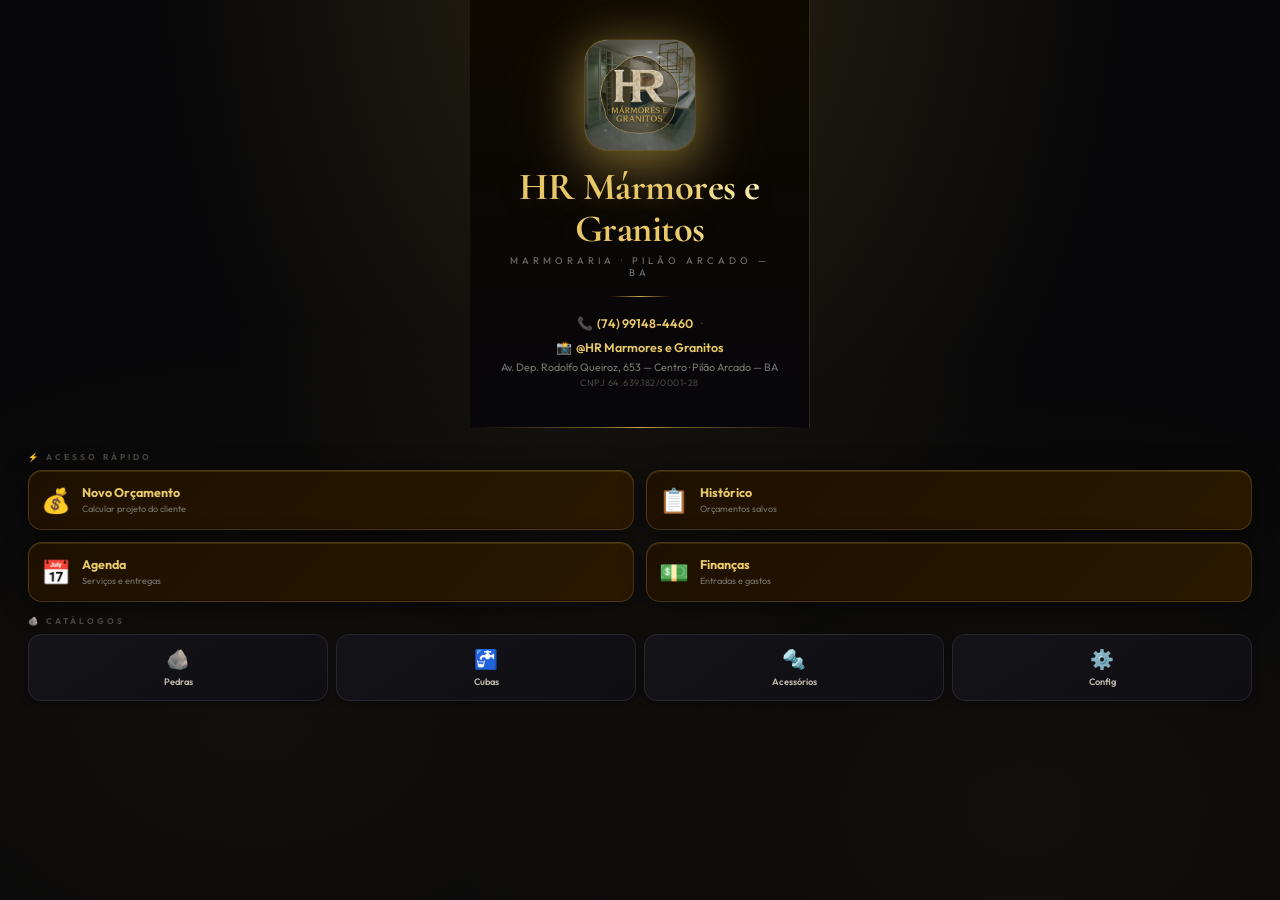
==== commit ca417c7d: "Update via GitHub Deployer — 07/05/2026, 21:54:53" ====
--- a/index.html
+++ b/index.html
@@ -1334,7 +1334,6 @@
         <div class="cfgtab" data-cftab="5">📷 Catálogo</div>
         <div class="cfgtab" data-cftab="3">⚙️ Serviços</div>
         <div class="cfgtab" data-cftab="4">🏢 Empresa</div>
-        <div class="cfgtab" data-cftab="7">🏷 Por Ambiente</div>
       </div>
       <div class="cfgbody" id="cfgBody"></div>
     </div>
@@ -1687,7 +1686,6 @@
   CFG.lav.forEach(function(c){if(CUBA_IMGS[c.id])c.photo=CUBA_IMGS[c.id];});
   // Garantir que ac existe (usuários com cfg antiga)
   if(!CFG.ac)CFG.ac=JSON.parse(JSON.stringify(DEF_ACESS));
-  if(!CFG.svAmb)CFG.svAmb={};
   svCFG();
 }
 function syncSVDefsFromList(){
@@ -2145,21 +2143,6 @@
 function getSVGrp(){return SV_DEFS[document.getElementById('oTipo').value]||SV_DEFS.Cozinha;}
 function getIt(k){var g=getSVGrp();for(var i=0;i<g.length;i++){for(var j=0;j<g[i].its.length;j++){if(g[i].its[j].k===k)return g[i].its[j];}}return null;}
 function getPr(k){return CFG.sv[k]||0;}
-function getPrAmb(k,tipo){
-  if(tipo&&CFG.svAmb&&CFG.svAmb[tipo]&&CFG.svAmb[tipo][k]!=null)return CFG.svAmb[tipo][k];
-  return getPr(k);
-}
-function updSvAmb(tipo,k,val){
-  if(!CFG.svAmb)CFG.svAmb={};
-  if(!CFG.svAmb[tipo])CFG.svAmb[tipo]={};
-  CFG.svAmb[tipo][k]=+val;
-  svCFG();
-}
-function resetSvAmb(tipo){
-  if(!confirm('Restaurar preços padrão de '+tipo+'?'))return;
-  if(CFG.svAmb)delete CFG.svAmb[tipo];
-  svCFG();buildCfg();
-}
 
 function buildSV(){
   selCuba=null;
@@ -2509,7 +2492,7 @@
     if(amb.tipo==='🏊 Borda Piscina'){
       if(!amb.bordaAcb)amb.bordaAcb={tipo:'polida'};
       var ba=amb.bordaAcb;
-      var _bpTipos=bpGetTiposAcab();var baTipoDef=_bpTipos.find(function(t){return t.k===ba.tipo;})||_bpTipos[0];
+      var baTipoDef=BP_TIPOS_ACB.find(function(t){return t.k===ba.tipo;})||BP_TIPOS_ACB[0];
       // Resumo do ML total de todas as peças
       var baTotalMLGlobal=0;
       amb.pecas.forEach(function(p){var pl=p.acabLados||0;if(pl&&p.w)baTotalMLGlobal+=_calcBordaPcML(p,pl);});
@@ -2517,7 +2500,7 @@
       h+='<div style="font-size:.58rem;letter-spacing:2px;text-transform:uppercase;color:#6ea4ff;font-weight:600;margin-bottom:10px;">🏊 Tipo de Acabamento da Borda</div>';
       h+='<div style="font-size:.6rem;color:var(--t3);margin-bottom:6px;">Selecione o tipo — o acabamento por peça é definido abaixo em cada peça</div>';
       h+='<div style="display:flex;flex-wrap:wrap;gap:5px;margin-bottom:10px;">';
-      bpGetTiposAcab().forEach(function(t){
+      BP_TIPOS_ACB.forEach(function(t){
         var sel=ba.tipo===t.k;
         h+='<div onclick="updBordaAcb('+amb.id+',\'tipo\',\''+t.k+'\')" style="cursor:pointer;padding:5px 11px;border-radius:7px;border:1.5px solid '+(sel?'#6ea4ff':'rgba(100,180,255,.15)')+';background:'+(sel?'rgba(100,180,255,.15)':'var(--s3)')+';font-size:.7rem;font-weight:'+(sel?700:500)+';color:'+(sel?'#9bbfff':'var(--t3)')+';">';
         h+=t.l+(t.pr>0?' <span style="font-size:.55rem;color:var(--t4);">R$'+t.pr+'/m</span>':'');
@@ -2557,7 +2540,7 @@
       h+='<div style="max-width:130px;"><div class="f"><label>Quantidade</label><input id="pq-'+pc.id+'" type="number" style="background:var(--s3);" value="'+(pc.q||1)+'" oninput="updPcAmb('+amb.id+','+pc.id+',\'q\',+this.value||1)"></div></div>';
       if(amb.tipo==='🏊 Borda Piscina'){
         var pcLados=pc.acabLados||0;
-        var _bpTiposPc=bpGetTiposAcab();var pcBaTipDef=_bpTiposPc.find(function(t){return t.k===((amb.bordaAcb||{}).tipo||'polida');})||_bpTiposPc[0];
+        var pcBaTipDef=BP_TIPOS_ACB.find(function(t){return t.k===((amb.bordaAcb||{}).tipo||'polida');})||BP_TIPOS_ACB[0];
         var pcML=_calcBordaPcML(pc,pcLados);
         var pcVal=pcML*pcBaTipDef.pr;
         var pcLdLabels=['Sem acabamento','1 lateral aparente','2 laterais aparentes','3 lados','todos os lados'];
@@ -2593,20 +2576,13 @@
   }catch(e2){console.error('renderAmbientes:',e2);toast('Erro: '+e2.message);}
 }
 // ─── BORDA PISCINA: cálculo automático de ML por lados ───────────
-var BP_TIPOS_ACB_DEF=[
+var BP_TIPOS_ACB=[
   {k:'polida',    l:'Polida',         pr:25},
   {k:'escovada',  l:'Escovada',       pr:35},
   {k:'flameada',  l:'Flameada',       pr:40},
   {k:'antiderap', l:'Antiderrapante', pr:45},
   {k:'boleada',   l:'Boleada',        pr:50}
 ];
-function bpGetTiposAcab(){
-  var sv=(CFG.svAmb&&CFG.svAmb['🏊 Borda Piscina'])||{};
-  return BP_TIPOS_ACB_DEF.map(function(d){
-    var prKey='bp_'+d.k;
-    return {k:d.k,l:d.l,pr:sv[prKey]!=null?sv[prKey]:d.pr};
-  });
-}
 function _calcBordaPcML(pc,lados){
   if(!lados||!pc.w)return 0;
   var nL=lados>=2?2:1;
@@ -2646,7 +2622,7 @@
   g.forEach(function(grp){
     h+='<div class="svblk"><div class="svhd">'+grp.g+'</div>';
     grp.its.forEach(function(it){
-      var pr=getPrAmb(it.k, amb.tipo);
+      var pr=getPr(it.k);
       var isOn=!!sv[it.k];
       var hint=it.u==='sf'?'R$ '+pr+'/ml + m² pedra':it.u==='ml'?'R$ '+pr+'/ml':it.u==='km'?'R$ '+pr+'/km':it.u==='cuba'?'Selecionar modelo':it.u==='livre'?'Valor livre':'R$ '+pr;
       h+='<div class="svrow'+(isOn?' on':'')+'" data-sv="'+it.k+'" data-amb="'+amb.id+'">';
@@ -2819,7 +2795,7 @@
         var ml=svd.ml||0,altCm=svd.altCm||0,q=svd.q||1;
         if(ml&&altCm){
           var sfM2=ml*(altCm/100)*q;
-          var sfMo=ml*q*getPrAmb(it.k,tipo);
+          var sfMo=ml*q*getPr(it.k);
           m2+=sfM2;acT+=sfMo;
           acL.push({l:it.l+' '+ml+'ml×'+altCm+'cm',v:sfMo});
           acN.push(it.l+' ('+ml+'ml, '+sfM2.toFixed(3)+'m²)');
@@ -2832,9 +2808,9 @@
         return;
       }
       if(it.u==='livre'){var v=svd.qty||0;if(v>0){acT+=v;acL.push({l:it.l,v:v});acN.push(it.l);}return;}
-      if(it.fx===1){var p2=getPrAmb(it.k,tipo);if(p2>0){acT+=p2;acL.push({l:it.l,v:p2});acN.push(it.l);}return;}
+      if(it.fx===1){var p2=getPr(it.k);if(p2>0){acT+=p2;acL.push({l:it.l,v:p2});acN.push(it.l);}return;}
       var qty=svd.qty||1;
-      var vv=getPrAmb(it.k,tipo)*qty;acT+=vv;acL.push({l:it.l+(qty>1?' ('+qty+it.u+')':''),v:vv});acN.push(it.l);
+      var vv=getPr(it.k)*qty;acT+=vv;acL.push({l:it.l+(qty>1?' ('+qty+it.u+')':''),v:vv});acN.push(it.l);
     });});
 
     // Acessórios do catálogo
@@ -2854,7 +2830,7 @@
     // Borda Piscina: acabamento lateral automático
     if(tipo==='🏊 Borda Piscina'){
       var baTpGlobal=(amb.bordaAcb?amb.bordaAcb.tipo:null)||'polida';
-      var _bpTiposG=bpGetTiposAcab();var baDefGlobal=_bpTiposG.find(function(t){return t.k===baTpGlobal;})||_bpTiposG[0];
+      var baDefGlobal=BP_TIPOS_ACB.find(function(t){return t.k===baTpGlobal;})||BP_TIPOS_ACB[0];
       var bpPcTotal=0;
       var bpPcLines=[];
       var bpNomesPDF=['Borda lateral A','Borda frontal B','Borda lateral C','Borda frontal D','Borda curva E','Canto boleado F','Trecho especial G','Borda interna H'];
@@ -4125,69 +4101,6 @@
     });
     h+='<button class="cfgadd" onclick="CFG.fixos.push({n:\'Novo custo\',v:0});renderFixos();svCFG();buildCfg();">+ Adicionar custo fixo</button>';
     h+='</div>';
-  }
-  else if(cfgTab===7){
-    // POR AMBIENTE — tabela de preços por ambiente
-    var AMB_PR=[
-      {tipo:'Cozinha',       icon:'🍳', svs:[
-        {k:'s_reta',    l:'Sainha Reta',       u:'ml'},{k:'s_45',    l:'Sainha 45°',       u:'ml'},
-        {k:'s_boleada', l:'Sainha Boleada',    u:'ml'},{k:'s_slim',  l:'Sainha Slim',       u:'ml'},
-        {k:'frontao',   l:'Frontão Reto',      u:'ml'},{k:'frontao_chf',l:'Frontão Chanfrado',u:'ml'},
-        {k:'inst',      l:'Instalação Padrão', u:'un'},{k:'inst_c',  l:'Inst. Complexa',   u:'un'}]},
-      {tipo:'Banheiro',      icon:'🚿', svs:[
-        {k:'s_reta',    l:'Sainha Reta',       u:'ml'},{k:'s_45',    l:'Sainha 45°',       u:'ml'},
-        {k:'s_boleada', l:'Sainha Boleada',    u:'ml'},
-        {k:'inst',      l:'Instalação Padrão', u:'un'},{k:'inst_c',  l:'Inst. Complexa',   u:'un'}]},
-      {tipo:'Escada',        icon:'🪜', svs:[
-        {k:'s_reta',    l:'Sainha Reta',       u:'ml'},{k:'s_45',    l:'Sainha 45°',       u:'ml'},
-        {k:'s_boleada', l:'Sainha Boleada',    u:'ml'},
-        {k:'inst',      l:'Instalação Padrão', u:'un'},{k:'inst_c',  l:'Inst. Complexa',   u:'un'}]},
-      {tipo:'Fachada',       icon:'🏛️', svs:[
-        {k:'tubo',      l:'Tubo Metálico',     u:'un'},{k:'cant',    l:'Cantoneira',        u:'un'},
-        {k:'inst',      l:'Instalação Padrão', u:'un'},{k:'inst_c',  l:'Inst. Complexa',   u:'un'}]},
-      {tipo:'Túmulo',        icon:'⚰️', svs:[
-        {k:'tum_tampa', l:'Tampa',             u:'m²'},{k:'tum_lat', l:'Laterais',         u:'m²'},
-        {k:'tum_mol',   l:'Moldura',           u:'ml'},{k:'tum_ping',l:'Pingadeira',        u:'ml'},
-        {k:'tum_lapide',l:'Lápide c/ texto',   u:'un'},{k:'tum_mont',l:'Montagem',         u:'un'},
-        {k:'tum_pol',   l:'Polimento/Limpeza', u:'un'},{k:'tum_bisel',l:'Borda Biselada',  u:'ml'}]},
-      {tipo:'🏊 Borda Piscina',icon:'🏊',svs:[
-        {k:'bp_polida',    l:'Polida',          u:'ml',bp:true},
-        {k:'bp_escovada',  l:'Escovada',        u:'ml',bp:true},
-        {k:'bp_flameada',  l:'Flameada',        u:'ml',bp:true},
-        {k:'bp_antiderap', l:'Antiderrapante',  u:'ml',bp:true},
-        {k:'bp_boleada',   l:'Boleada',         u:'ml',bp:true},
-        {k:'bp_c_arred',   l:'Cantos Arredond.',u:'un'},{k:'bp_c_curva',l:'Curvas Especiais',u:'un'},
-        {k:'bp_c_infinita',l:'Borda Infinita',  u:'un'}]}
-    ];
-    h+='<div style="font-size:.72rem;color:var(--t2);margin-bottom:14px;line-height:1.6;">Defina preços diferentes por ambiente. Cada serviço usa seu preço específico no orçamento.</div>';
-    AMB_PR.forEach(function(amb){
-      var svAmb=(CFG.svAmb&&CFG.svAmb[amb.tipo])||{};
-      h+='<div class="cfgsec">';
-      h+='<div style="display:flex;align-items:center;gap:8px;padding:11px 13px;background:rgba(201,168,76,.05);border-bottom:1px solid var(--bd);">';
-      h+='<span style="font-size:1.1rem;">'+amb.icon+'</span>';
-      h+='<span style="font-size:.82rem;font-weight:700;color:var(--gold);">'+amb.tipo+'</span>';
-      h+='<button onclick="resetSvAmb(''+amb.tipo+'')" style="margin-left:auto;background:none;border:1px solid var(--bd);border-radius:6px;color:var(--t4);font-size:.6rem;padding:3px 8px;cursor:pointer;font-family:Outfit,sans-serif;">↺ Padrão</button>';
-      h+='</div>';
-      amb.svs.forEach(function(sv){
-        var curVal;
-        if(sv.bp){
-          // Borda Piscina: lê de svAmb com chave bp_k
-          curVal=svAmb[sv.k]!=null?svAmb[sv.k]:BP_TIPOS_ACB_DEF.find(function(d){return 'bp_'+d.k===sv.k;})||{pr:0};
-          if(typeof curVal==='object')curVal=curVal.pr;
-        } else {
-          curVal=svAmb[sv.k]!=null?svAmb[sv.k]:getPr(sv.k);
-        }
-        var isCustom=svAmb[sv.k]!=null;
-        h+='<div class="cfg-row">';
-        h+='<span class="cfg-lbl" style="'+(isCustom?'color:var(--gold2);':'')+'">'+sv.l+'</span>';
-        h+='<div style="display:flex;align-items:center;gap:5px;">';
-        h+='<span style="font-size:.6rem;color:var(--t4);">R$</span>';
-        h+='<input class="cfginp" type="number" style="width:80px;text-align:right;'+(isCustom?'color:var(--gold2);border-color:rgba(201,168,76,.4);':'')+'" value="'+curVal+'" onchange="updSvAmb(''+amb.tipo+'',''+sv.k+'',this.value);buildCfg();">';
-        h+='<span style="font-size:.6rem;color:var(--t4);">'+sv.u+'</span>';
-        h+='</div></div>';
-      });
-      h+='</div>';
-    });
   }
   else if(cfgTab===6){
     // ACESSÓRIOS
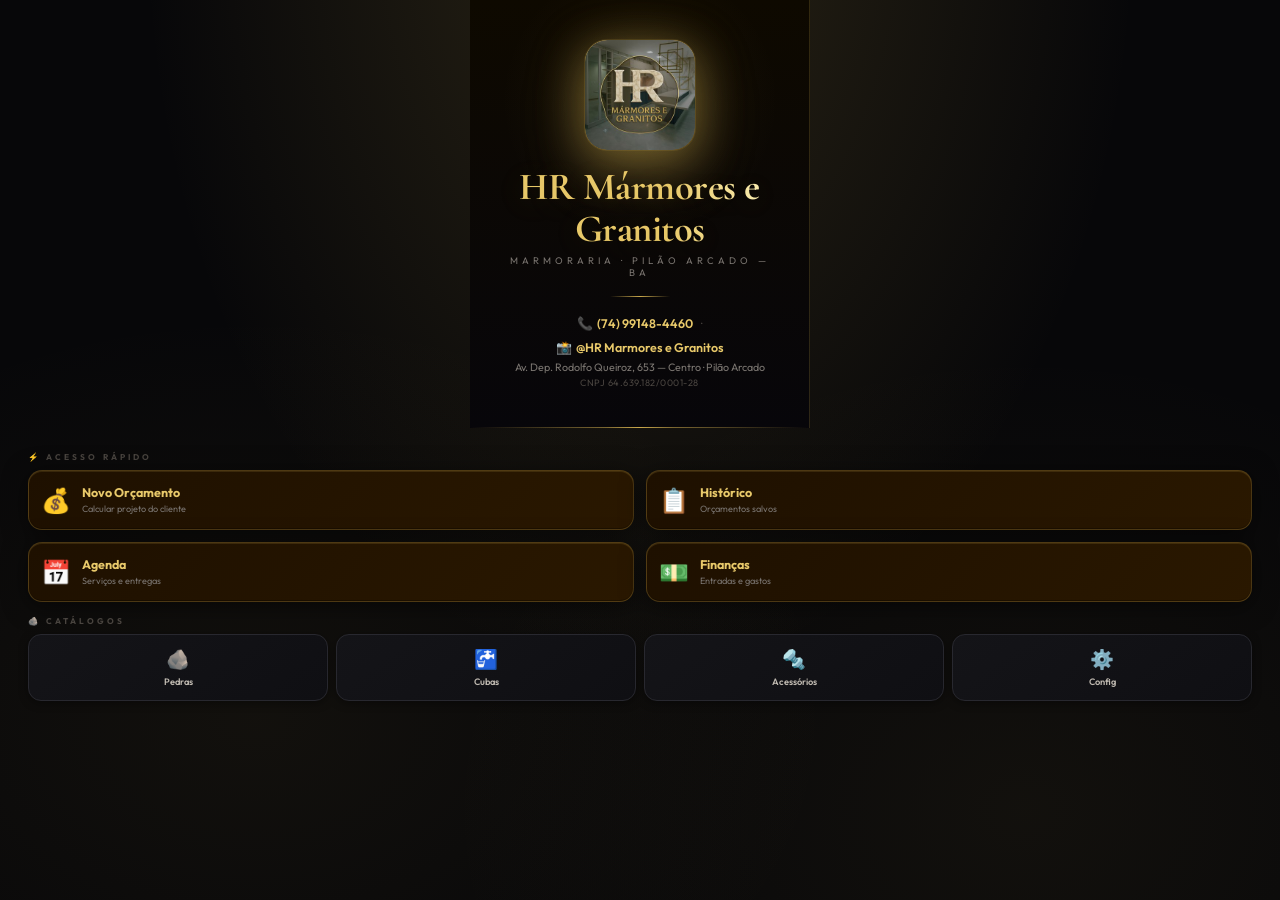
==== commit 19803e4f: "Update via GitHub Deployer — 08/05/2026, 15:46:22" ====
--- a/index.html
+++ b/index.html
@@ -14,1072 +14,7 @@
 <title>HR Mármores e Granitos</title>
 <!-- external scripts loaded on-demand -->
 <link href="https://fonts.googleapis.com/css2?family=Cormorant+Garamond:wght@400;600;700&family=Outfit:wght@300;400;500;600;700&display=swap" rel="stylesheet">
-<style>
-:root{--gold:#C9A84C;--gold2:#E8C96A;--gold3:#8B6014;--gdim:#2e2208;--bg:#070709;--s1:#0e0e12;--s2:#141418;--s3:#1a1a20;--s4:#22222a;--s5:#2c2c36;--bd:#1e1e26;--bd2:#28282f;--tx:#F4EFE8;--t2:#bfb9b0;--t3:#7a7570;--t4:#4a4540;--grn:#3a9e6a;--red:#c94444;--blu:#4a80b5;--r:14px;}
-*{margin:0;padding:0;box-sizing:border-box;-webkit-tap-highlight-color:transparent;-webkit-font-smoothing:antialiased;}button,a,[onclick],[data-pg],[data-sv],[data-mat],[data-stone],[data-qa],[data-ftp],[data-tet],[data-togjob],[data-editjob],[data-pagrest],[data-deljob],[data-rmpc],[data-edittr],[data-pp],[data-catf],[data-ccat],[data-cftab],[data-close],[data-pcuba]{touch-action:manipulation;cursor:pointer;}
-html{height:100%;height:-webkit-fill-available;}body{height:100%;height:-webkit-fill-available;min-height:-webkit-fill-available;overflow:hidden;background:var(--bg);color:var(--tx);font-family:Outfit,sans-serif;}
-#shell{position:fixed;top:0;left:0;right:0;bottom:0;width:100%;height:100%;overflow:hidden;}@media(min-width:540px){.sp-grid{max-width:440px;grid-template-columns:1fr 1fr 1fr;}}
-.scr{position:fixed;top:0;left:0;right:0;bottom:0;display:none;}
-.scr.on{display:flex;}
-#sSplash.on{display:flex;flex-direction:column;align-items:center;justify-content:center;}
-#sApp.on{display:block;}
-#sApp{position:absolute;top:0;left:0;right:0;bottom:0;}
-
-/* SPLASH */
-#sSplash{background:linear-gradient(180deg,#0d0900 0%,#070709 60%);align-items:center;justify-content:flex-start;gap:0;padding:0;overflow-y:auto;z-index:100;}
-
-/* Hero da empresa */
-.sp-hero{width:100%;background:linear-gradient(180deg,#1c1200 0%,#0a0700 100%);border-bottom:1px solid rgba(201,168,76,.2);padding:40px 24px 28px;display:flex;flex-direction:column;align-items:center;text-align:center;position:relative;overflow:hidden;}
-.sp-hero::before{content:'';position:absolute;top:-40px;left:50%;transform:translateX(-50%);width:280px;height:280px;background:radial-gradient(circle,rgba(201,168,76,.08) 0%,transparent 70%);pointer-events:none;}
-.sp-logo{width:90px;height:90px;border-radius:22px;background:linear-gradient(145deg,#c9a84c,#8b6014);display:flex;align-items:center;justify-content:center;font-family:"Cormorant Garamond",serif;font-size:2.2rem;font-weight:700;color:#1a0e00;margin-bottom:16px;box-shadow:0 12px 48px rgba(201,168,76,.35),0 0 0 1px rgba(201,168,76,.15),inset 0 1px 0 rgba(255,255,255,.15);}
-.sp-name{font-family:"Cormorant Garamond",serif;font-size:2rem;font-weight:700;color:var(--gold2);line-height:1.1;margin-bottom:4px;letter-spacing:-.5px;}
-.sp-tagline{font-size:.6rem;letter-spacing:4px;text-transform:uppercase;color:var(--t3);margin-bottom:18px;}
-.sp-rule{width:60px;height:1px;background:linear-gradient(90deg,transparent,var(--gold),transparent);margin:0 auto 18px;}
-.sp-info-row{display:flex;align-items:center;gap:8px;margin-bottom:5px;flex-wrap:wrap;justify-content:center;}
-.sp-info-item{display:flex;align-items:center;gap:4px;}
-.sp-info-ic{font-size:.8rem;}
-.sp-info-txt{font-size:.78rem;color:var(--gold2);font-weight:600;}
-.sp-info-dot{color:var(--t4);font-size:.7rem;}
-.sp-info-addr{font-size:.67rem;color:var(--t3);margin-bottom:3px;}
-.sp-info-cnpj{font-size:.58rem;color:var(--t4);letter-spacing:.5px;}
-
-/* Ações */
-.sp-actions{width:100%;padding:20px 18px 32px;display:flex;flex-direction:column;align-items:stretch;max-width:420px;margin:0 auto;}
-.sp-section-lbl{font-size:.52rem;letter-spacing:3px;text-transform:uppercase;color:var(--t4);font-weight:700;margin-bottom:8px;}
-.sp-grid-main{display:grid;grid-template-columns:1fr 1fr;gap:9px;margin-bottom:4px;}
-.sp-btn-main{background:linear-gradient(135deg,#1e1000,#2a1800);border:1px solid rgba(201,168,76,.25);border-radius:14px;padding:14px 12px;display:flex;align-items:center;gap:11px;cursor:pointer;touch-action:manipulation;font-family:Outfit,sans-serif;color:var(--tx);text-align:left;outline:none;transition:transform .1s,border-color .15s;}
-.sp-btn-main:active{transform:scale(.95);border-color:var(--gold);}
-.sp-btn-ic{font-size:1.5rem;flex-shrink:0;}
-.sp-btn-body{display:flex;flex-direction:column;gap:2px;}
-.sp-btn-nm{font-size:.78rem;font-weight:700;color:var(--gold2);line-height:1.2;}
-.sp-btn-sm{font-size:.57rem;color:var(--t3);line-height:1.3;}
-.sp-grid-cats{display:grid;grid-template-columns:repeat(4,1fr);gap:8px;}
-.sp-btn-cat{background:var(--s2);border:1px solid var(--bd2);border-radius:13px;padding:12px 6px;display:flex;flex-direction:column;align-items:center;gap:5px;cursor:pointer;touch-action:manipulation;font-family:Outfit,sans-serif;color:var(--tx);outline:none;transition:transform .1s;}
-.sp-btn-cat:active{transform:scale(.93);}
-.sp-btn-cat .sp-btn-ic{font-size:1.2rem;}
-.sp-btn-cat .sp-btn-nm{font-size:.58rem;font-weight:600;color:var(--t2);text-align:center;}
-
-/* CUBA FULLSCREEN */
-#cubaFsMd{position:fixed;inset:0;background:#000;z-index:500;display:none;flex-direction:column;align-items:center;justify-content:center;}
-#cubaFsMd.on{display:flex;}
-#cubaFsImg{max-width:100%;max-height:calc(100% - 70px);object-fit:contain;display:block;}
-#cubaFsClose{position:absolute;top:14px;right:14px;width:40px;height:40px;background:rgba(255,255,255,.18);border:1px solid rgba(255,255,255,.2);border-radius:50%;color:#fff;font-size:1.1rem;cursor:pointer;display:grid;place-items:center;font-family:Outfit,sans-serif;}
-#cubaFsCaption{position:absolute;bottom:0;left:0;right:0;background:linear-gradient(0deg,rgba(0,0,0,.92),transparent);padding:28px 18px 16px;color:#fff;}
-#cubaFsCaption .fn{font-size:.88rem;font-weight:700;margin-bottom:2px;}
-#cubaFsCaption .fd{font-size:.7rem;color:rgba(255,255,255,.6);}
-#cubaFsCaption .fp{font-family:"Cormorant Garamond",serif;font-size:1.3rem;font-weight:700;color:var(--gold2);margin-top:4px;}
-
-/* APP SHELL */
-#sApp{position:absolute;top:0;left:0;right:0;bottom:0;}
-#hdr{background:var(--s1);border-bottom:1px solid var(--bd);padding:12px 17px 10px;display:flex;align-items:center;gap:9px;position:absolute;top:0;left:0;right:0;z-index:10;}
-#hdr::after{content:"";position:absolute;bottom:0;left:0;right:0;height:1px;background:linear-gradient(90deg,transparent,var(--gold3),transparent);}
-.hlogo{width:30px;height:30px;border-radius:8px;background:linear-gradient(135deg,var(--gold),var(--gold3));display:grid;place-items:center;font-family:"Cormorant Garamond",serif;font-size:.85rem;font-weight:700;color:#000;flex-shrink:0;cursor:pointer;}
-.hnm{font-family:"Cormorant Garamond",serif;font-size:1rem;font-weight:700;color:var(--gold);flex:1;}
-.hsub{font-size:.52rem;color:var(--t4);letter-spacing:2px;text-transform:uppercase;display:block;margin-top:1px;}
-.hdt{font-size:.6rem;color:var(--t4);}
-#pages{position:absolute;left:0;right:0;bottom:0;overflow:hidden;}
-.pg{display:none;position:absolute;top:0;left:0;right:0;bottom:0;overflow-y:auto;-webkit-overflow-scrolling:touch;}
-.pg.on{display:block;}
-.pg::-webkit-scrollbar{width:2px;}
-.pg::-webkit-scrollbar-thumb{background:var(--s4);}
-/* NAV */
-#nav{position:absolute;left:0;right:0;bottom:0;display:flex;background:var(--s1);border-top:1px solid var(--bd);padding-bottom:env(safe-area-inset-bottom,0);overflow-x:auto;scrollbar-width:none;z-index:10;}
-#nav::-webkit-scrollbar{display:none;}
-.ni{flex:1;min-width:58px;padding:9px 2px 7px;text-align:center;cursor:pointer;position:relative;touch-action:manipulation;user-select:none;-webkit-user-select:none;background:none;border:none;font-family:Outfit,sans-serif;color:var(--tx);display:flex;flex-direction:column;align-items:center;gap:2px;}
-.ni-i{font-size:.95rem;}
-.ni-l{font-size:.49rem;letter-spacing:.5px;text-transform:uppercase;color:var(--t4);font-weight:600;}
-.ni.on .ni-l{color:var(--gold);}
-.ni.on::after{content:"";position:absolute;bottom:0;left:50%;transform:translateX(-50%);width:18px;height:2px;background:var(--gold);border-radius:2px;}
-.ndot{position:absolute;top:5px;right:calc(50% - 13px);width:5px;height:5px;background:var(--red);border-radius:50%;display:none;}
-.ndot.on{display:block;}
-/* hdrAndPages wrapper */
-#hdrAndPages{position:absolute;top:0;left:0;right:0;bottom:0;}
-
-/* SHARED */
-.hero{padding:20px 17px 15px;background:linear-gradient(180deg,var(--s2),var(--bg));}
-.htitle{font-family:"Cormorant Garamond",serif;font-size:1.6rem;font-weight:700;line-height:1.1;margin-bottom:3px;}
-.hsub2{font-size:.73rem;color:var(--t3);}
-.sec{padding:13px 17px 0;}
-.sl{font-size:.57rem;letter-spacing:2.5px;text-transform:uppercase;color:var(--gold);font-weight:600;margin-bottom:8px;display:flex;align-items:center;gap:8px;}
-.sl::after{content:"";flex:1;height:1px;background:linear-gradient(90deg,var(--gdim),transparent);}
-.card{background:var(--s2);border:1px solid var(--bd);border-radius:var(--r);padding:13px;margin-bottom:8px;}
-label{font-size:.62rem;color:var(--t3);letter-spacing:.8px;text-transform:uppercase;display:block;margin-bottom:4px;}
-input,select,textarea{width:100%;background:var(--s2);border:1px solid var(--bd2);border-radius:10px;color:var(--tx);padding:11px 12px;font-size:.84rem;font-family:Outfit,sans-serif;outline:none;transition:border-color .15s;-webkit-appearance:none;}
-input:focus,select:focus,textarea:focus{border-color:var(--gold);}
-select{background-image:url("data:image/svg+xml,%3Csvg xmlns=%27http://www.w3.org/2000/svg%27 width=%2710%27 height=%276%27%3E%3Cpath d=%27M0 0l5 6 5-6z%27 fill=%27%237a7570%27/%3E%3C/svg%3E");background-repeat:no-repeat;background-position:right 12px center;padding-right:30px;}
-textarea{resize:none;}
-.f{margin-bottom:8px;}
-.r2{display:grid;grid-template-columns:1fr 1fr;gap:8px;}
-.btn{width:100%;padding:12px;border-radius:11px;border:none;font-family:Outfit,sans-serif;font-size:.84rem;font-weight:600;cursor:pointer;transition:all .15s;touch-action:manipulation;}
-.btn-g{background:linear-gradient(135deg,var(--gold),var(--gold3));color:#000;}
-.btn-g:active{opacity:.85;}
-.btn-o{background:transparent;border:1px solid var(--bd2);color:var(--t2);}
-.btn-o:active{background:var(--s3);}
-.btn-grn{background:#0a1f12;color:var(--grn);border:1px solid #1a4030;}
-.btn-red{background:#1f0a0a;color:var(--red);border:1px solid #4a1a1a;}
-.btn-contrato{background:linear-gradient(135deg,#0a1520,#0d2035);color:#60a0e0;border:1px solid #1a4070;font-family:Outfit,sans-serif;font-size:.78rem;font-weight:600;padding:9px 13px;border-radius:10px;cursor:pointer;}
-.contr-pg-btn{background:var(--s2);border:1.5px solid var(--bd2);border-radius:9px;padding:9px 6px;color:var(--t2);font-family:Outfit,sans-serif;font-size:.7rem;cursor:pointer;text-align:center;line-height:1.4;transition:all .15s;}
-.contr-pg-btn.on{background:linear-gradient(135deg,#0a1520,#0d2035);border-color:#1a4070;color:#60a0e0;font-weight:700;}
-.btn-sm{padding:6px 11px;width:auto;font-size:.7rem;border-radius:8px;}
-.row{display:flex;gap:7px;}
-.mt{margin-top:9px;}.mt6{margin-top:6px;}
-
-/* MATERIAL */
-.mcat{font-size:.6rem;letter-spacing:2px;text-transform:uppercase;color:var(--gold);font-weight:700;margin:14px 0 7px;display:flex;align-items:center;gap:5px;}
-.mscroll{display:flex;gap:9px;overflow-x:auto;margin:0 -17px;padding:0 17px 4px;scrollbar-width:none;}
-.mscroll::-webkit-scrollbar{display:none;}
-.mc{width:110px;flex-shrink:0;background:var(--s2);border:2px solid var(--bd);border-radius:12px;overflow:hidden;cursor:pointer;position:relative;transition:border-color .15s;}
-.mc:active{transform:scale(.97);}
-.mc.on{border-color:var(--gold);}
-.mc.on::before{content:"✓";position:absolute;top:5px;right:5px;background:var(--gold);color:#000;width:17px;height:17px;border-radius:50%;display:grid;place-items:center;font-size:.58rem;font-weight:900;z-index:2;}
-.msw{height:70px;position:relative;overflow:hidden;}
-.msw img{width:100%;height:100%;object-fit:cover;display:block;}
-.mshine{position:absolute;inset:0;background:linear-gradient(135deg,rgba(255,255,255,.1),transparent 50%);pointer-events:none;}
-.mbody{padding:7px 8px 8px;}
-.mnm{font-size:.72rem;font-weight:700;line-height:1.25;margin-bottom:2px;}
-.mfin{font-size:.58rem;color:var(--gold2);}
-
-/* PEÇAS */
-.peca{background:var(--s2);border:1px solid var(--bd2);border-radius:11px;padding:12px;margin-bottom:7px;}
-/* AMBIENTES */
-.ambiente{background:var(--s2);border:1px solid var(--bd2);border-radius:14px;overflow:hidden;margin-bottom:12px;}
-.amb-header{background:var(--s3);padding:10px 14px;display:flex;align-items:center;justify-content:space-between;border-bottom:1px solid var(--bd);}
-.amb-title{font-size:.82rem;font-weight:700;color:var(--gold2);}
-.amb-rm{background:none;border:none;color:var(--red);font-size:.75rem;cursor:pointer;padding:3px 8px;font-family:Outfit,sans-serif;}
-.amb-body{padding:12px 14px;}
-.amb-tipo{display:flex;gap:6px;flex-wrap:wrap;margin-bottom:10px;}
-.amb-tip{padding:5px 11px;border-radius:16px;background:var(--s3);border:1px solid var(--bd);font-size:.7rem;color:var(--t3);cursor:pointer;font-family:Outfit,sans-serif;}
-.amb-tip.on{background:var(--gdim);border-color:var(--gold3);color:var(--gold2);}
-.amb-pecas{margin-bottom:8px;}
-.amb-sv{margin-bottom:8px;}
-.amb-btns{display:flex;gap:7px;margin-top:8px;}
-.btn-ai-sm{background:linear-gradient(135deg,#1a0f2e,#2a1550);border:1px solid #6b3fa0;color:#c4a0f0;font-family:Outfit,sans-serif;font-size:.72rem;font-weight:600;cursor:pointer;border-radius:9px;padding:8px 12px;}
-.ptop{display:flex;justify-content:space-between;align-items:center;margin-bottom:9px;}
-.pnum{font-size:.6rem;color:var(--gold);letter-spacing:1.5px;text-transform:uppercase;font-weight:600;}
-.prm{background:none;border:none;color:var(--red);font-size:.7rem;cursor:pointer;padding:2px 5px;font-family:Outfit,sans-serif;}
-
-/* SERVIÇOS */
-.svblk{background:var(--s2);border:1px solid var(--bd);border-radius:var(--r);margin-bottom:7px;overflow:hidden;}
-.svhd{background:var(--s3);padding:8px 13px;font-size:.57rem;letter-spacing:2px;text-transform:uppercase;color:var(--t3);font-weight:600;border-bottom:1px solid var(--bd);}
-.svrow{display:flex;align-items:center;gap:10px;padding:11px 13px;border-bottom:1px solid #0d0d10;cursor:pointer;}
-.svrow:last-of-type{border-bottom:none;}
-.svrow.on{background:linear-gradient(90deg,#130c00,#0d0800);}
-.svchk{width:18px;height:18px;border-radius:4px;border:1.5px solid var(--s5);flex-shrink:0;display:grid;place-items:center;font-size:.6rem;font-weight:900;color:transparent;}
-.svrow.on .svchk{background:var(--gold);border-color:var(--gold);color:#000;}
-.svlbl{font-size:.81rem;color:var(--t2);flex:1;}
-.svrow.on .svlbl{color:var(--gold2);}
-.svph{font-size:.6rem;color:var(--t4);display:block;margin-top:1px;}
-/* Sainha/Frontão */
-.sfw{padding:8px 13px 11px;background:#0b0800;border-bottom:1px solid #0d0d10;display:none;}
-.sfw.on{display:block;}
-.sfl{font-size:.58rem;color:var(--gold);font-weight:600;letter-spacing:1px;text-transform:uppercase;margin-bottom:6px;}
-.sfr{display:flex;gap:6px;align-items:flex-end;}
-.sfr .sf{display:flex;flex-direction:column;gap:2px;}
-.sfr .sf span{font-size:.53rem;color:var(--t3);}
-.sfr .sf input{background:var(--s3);border:1px solid var(--bd2);border-radius:7px;color:var(--tx);padding:7px 8px;font-size:.78rem;outline:none;font-family:Outfit,sans-serif;width:85px;}
-.sfx{font-size:.62rem;color:var(--t3);padding-bottom:7px;}
-.sfres{margin-top:6px;font-size:.68rem;color:var(--grn);font-weight:600;min-height:12px;}
-/* Extras */
-.svxtr{display:none;padding:6px 13px 10px 42px;background:#08070a;border-bottom:1px solid #0d0d10;}
-.svxtr.on{display:flex;align-items:center;gap:8px;}
-.svxtr input{background:var(--s3);border:1px solid var(--bd2);border-radius:7px;color:var(--tx);padding:6px 9px;font-size:.78rem;outline:none;width:88px;text-align:center;font-family:Outfit,sans-serif;}
-.svunit{font-size:.66rem;color:var(--t3);}
-.svcuba{display:none;padding:7px 13px 10px 42px;background:#08070a;border-bottom:1px solid #0d0d10;font-size:.76rem;color:var(--gold2);}
-.svcuba.on{display:block;}
-
-/* RESULTADO */
-.rrow{display:flex;justify-content:space-between;align-items:center;padding:9px 0;border-bottom:1px solid #0d0d10;}
-.rrow:last-child{border-bottom:none;}
-.rk{font-size:.79rem;color:var(--t3);}
-.rv{font-size:.81rem;font-weight:600;}
-.rtot{display:flex;justify-content:space-between;align-items:baseline;padding:12px 0 0;margin-top:4px;border-top:1px solid var(--bd2);}
-.rtot .k{font-size:.88rem;font-weight:700;}
-.rtot .v{font-family:"Cormorant Garamond",serif;font-size:1.45rem;color:var(--gold2);font-weight:700;}
-.qbox{background:var(--s2);border:1px solid var(--bd);border-radius:10px;padding:12px;font-size:.72rem;line-height:1.8;white-space:pre-wrap;max-height:190px;overflow-y:auto;color:var(--t2);}
-
-/* CATÁLOGO PEDRAS */
-.cathdr{padding:20px 17px 14px;background:linear-gradient(180deg,var(--s2),var(--bg));}
-.fbar{display:flex;gap:6px;padding:11px 17px 0;overflow-x:auto;scrollbar-width:none;}
-.fbar::-webkit-scrollbar{display:none;}
-.fb{padding:5px 12px;background:var(--s2);border:1px solid var(--bd);border-radius:16px;font-size:.68rem;color:var(--t3);white-space:nowrap;cursor:pointer;font-weight:500;}
-.fb.on{background:var(--gdim);border-color:var(--gold3);color:var(--gold2);}
-.cgrid{display:grid;grid-template-columns:1fr 1fr;gap:9px;padding:0 17px 6px;}
-.ccard{background:var(--s1);border:1px solid var(--bd);border-radius:13px;overflow:hidden;cursor:pointer;transition:border-color .18s;}
-.ccard:active{opacity:.85;}
-.csw{height:115px;position:relative;overflow:hidden;}
-.csw img,.csw-bg{width:100%;height:100%;object-fit:cover;display:block;}
-.cshine{position:absolute;inset:0;background:linear-gradient(135deg,rgba(255,255,255,.1),transparent 60%);}
-.cbody{padding:10px 11px 12px;}
-.cnm{font-size:.82rem;font-weight:700;line-height:1.25;margin-bottom:2px;}
-.cfin{font-size:.6rem;color:var(--t3);margin-bottom:4px;}
-.cprice{font-family:"Cormorant Garamond",serif;font-size:1rem;font-weight:700;color:var(--gold);}
-.cunit{font-size:.56rem;color:var(--t3);}
-
-/* CATÁLOGO CUBAS */
-.cubahdr{padding:20px 17px 14px;background:linear-gradient(180deg,var(--s2),var(--bg));}
-.cuba-tabs{display:flex;gap:7px;padding:11px 17px 0;}
-.ct{flex:1;padding:9px;text-align:center;background:var(--s2);border:1px solid var(--bd);border-radius:9px;font-size:.74rem;color:var(--t3);font-weight:600;cursor:pointer;}
-.ct.on{background:var(--gdim);border-color:var(--gold3);color:var(--gold2);}
-#cubaListWrap{padding:8px 17px;}
-.cubacard{background:var(--s1);border:1px solid var(--bd);border-radius:13px;overflow:hidden;}
-.ccimg{width:100%;height:160px;background:var(--s3);display:grid;place-items:center;overflow:hidden;}
-.ccimg img{width:100%;height:100%;object-fit:contain;}
-.ccbody{padding:11px 13px;}
-.ccbrand{font-size:.57rem;letter-spacing:2px;text-transform:uppercase;color:var(--gold);font-weight:600;margin-bottom:2px;}
-.ccnm{font-size:.88rem;font-weight:700;margin-bottom:2px;}
-.ccdim{font-size:.68rem;color:var(--t3);margin-bottom:9px;}
-.ccprices{display:grid;grid-template-columns:1fr 1fr 1fr;gap:6px;}
-.ccp{background:var(--s3);border-radius:8px;padding:8px 6px;text-align:center;}
-.ccp-l{font-size:.53rem;letter-spacing:1px;text-transform:uppercase;color:var(--t4);margin-bottom:2px;}
-.ccp-v{font-family:"Cormorant Garamond",serif;font-size:1rem;font-weight:700;color:var(--gold2);}
-.ccp.tot{background:var(--gdim);border:1px solid var(--gold3);}
-.ccp.tot .ccp-l{color:var(--gold3);}
-.escbox{background:var(--s3);border-radius:9px;padding:9px 12px;display:flex;justify-content:space-between;align-items:center;margin-bottom:5px;}
-.escnm{font-size:.81rem;font-weight:600;}
-.escprice{font-family:"Cormorant Garamond",serif;font-size:1.05rem;font-weight:700;color:var(--gold2);}
-.cli-card{background:var(--s3);border:1px dashed var(--bd2);border-radius:11px;padding:12px 13px;display:flex;align-items:center;gap:10px;margin-top:7px;}
-.cli-ic{font-size:1.3rem;}
-.cli-name{font-size:.82rem;font-weight:600;}
-.cli-sub{font-size:.64rem;color:var(--t3);margin-top:1px;}
-.cli-price{margin-left:auto;font-family:"Cormorant Garamond",serif;font-size:1.1rem;font-weight:700;color:var(--gold2);}
-
-/* AGENDA */
-.jcard{background:var(--s1);border:1px solid var(--bd);border-radius:var(--r);padding:13px;margin-bottom:8px;position:relative;overflow:hidden;}
-.jcard::before{content:"";position:absolute;left:0;top:0;bottom:0;width:3px;}
-.jcard.pend::before{background:linear-gradient(180deg,var(--gold),var(--gold3));}
-.jcard.done::before{background:var(--grn);}
-.jcard.urg::before{background:var(--red);}
-.jnm{font-family:"Cormorant Garamond",serif;font-size:1rem;font-weight:700;margin-bottom:2px;}
-.jdesc{font-size:.7rem;color:var(--t3);margin-bottom:8px;line-height:1.4;}
-.jmeta{display:flex;flex-wrap:wrap;gap:8px;font-size:.69rem;margin-bottom:8px;}
-.jmeta span{color:var(--t3);}
-.jmeta .gold{color:var(--gold2);font-weight:600;}
-.jmeta .grn{color:var(--grn);}
-.jmeta .red{color:var(--red);font-weight:600;}
-.jbtns{display:flex;gap:6px;flex-wrap:wrap;}
-
-/* FINANÇAS */
-.finhero{padding:22px 17px 18px;background:linear-gradient(160deg,#0a0900,#111000,#070706);}
-.finlbl{font-size:.57rem;letter-spacing:2.5px;text-transform:uppercase;color:var(--t3);margin-bottom:6px;}
-.finval{font-family:"Cormorant Garamond",serif;font-size:2.4rem;font-weight:700;line-height:1;}
-.finval.pos{color:var(--gold2);}
-.finval.neg{color:var(--red);}
-.finsub{font-size:.68rem;color:var(--t3);margin-top:5px;}
-.fingrid{display:grid;grid-template-columns:repeat(3,1fr);gap:7px;padding:12px 17px 0;}
-.fc{background:var(--s1);border:1px solid var(--bd);border-radius:11px;padding:11px;}
-.fcl{font-size:.53rem;letter-spacing:1.5px;text-transform:uppercase;color:var(--t4);margin-bottom:3px;}
-.fcv{font-size:.86rem;font-weight:700;}
-.fcv.g{color:var(--grn);}.fcv.r{color:var(--red);}.fcv.b{color:var(--blu);}
-.qagrid{display:grid;grid-template-columns:1fr 1fr;gap:7px;padding:11px 17px 0;}
-.qa{background:var(--s1);border:1px solid var(--bd);border-radius:11px;padding:12px;cursor:pointer;display:flex;align-items:center;gap:9px;}
-.qa:active{background:var(--s2);}
-.qaI{width:32px;height:32px;border-radius:8px;display:grid;place-items:center;font-size:.9rem;flex-shrink:0;}
-.qaI.in{background:#0a1a10;}.qaI.out{background:#1a0a0a;}.qaI.note{background:#0a0d18;}.qaI.pend{background:#1a1200;}
-.qanm{font-size:.78rem;font-weight:600;}
-.qasub{font-size:.62rem;color:var(--t3);margin-top:1px;}
-.trrow{display:flex;align-items:center;gap:9px;padding:10px 0;border-bottom:1px solid #0c0c10;}
-.trrow:last-child{border-bottom:none;}
-.trdot{width:30px;height:30px;border-radius:50%;display:grid;place-items:center;font-size:.76rem;flex-shrink:0;}
-.trdot.in{background:#0a1a10;}.trdot.out{background:#1a0a0a;}.trdot.note{background:#0a0d18;}.trdot.pend{background:#1a1200;}
-.trnm{font-size:.79rem;font-weight:500;overflow:hidden;text-overflow:ellipsis;white-space:nowrap;flex:1;}
-.trdt{font-size:.63rem;color:var(--t3);margin-top:1px;}
-.trv{font-weight:700;font-size:.83rem;flex-shrink:0;padding-left:7px;}
-.trv.in{color:var(--grn);}.trv.out{color:var(--red);}.trv.note{color:var(--blu);}.trv.pend{color:var(--gold2);}
-.tredt{background:none;border:none;color:var(--t4);font-size:.72rem;cursor:pointer;padding:2px 5px;flex-shrink:0;}
-
-/* EMPRESA */
-.empcov{height:160px;background:linear-gradient(135deg,#1a1300,#2a2000,#0d0a00);position:relative;overflow:hidden;display:flex;align-items:flex-end;}
-.epat{position:absolute;inset:0;opacity:.1;background:repeating-linear-gradient(45deg,transparent,transparent 10px,rgba(201,168,76,.3) 10px,rgba(201,168,76,.3) 11px),repeating-linear-gradient(-45deg,transparent,transparent 10px,rgba(201,168,76,.2) 10px,rgba(201,168,76,.2) 11px);}
-.eglow{position:absolute;top:-40px;right:-40px;width:180px;height:180px;background:radial-gradient(circle,rgba(201,168,76,.1),transparent 70%);}
-.econtent{padding:17px;position:relative;z-index:1;width:100%;}
-.elogo{width:46px;height:46px;border-radius:12px;background:linear-gradient(135deg,var(--gold),var(--gold3));display:grid;place-items:center;font-family:"Cormorant Garamond",serif;font-size:1.25rem;font-weight:700;color:#000;margin-bottom:8px;}
-.enm{font-family:"Cormorant Garamond",serif;font-size:1.3rem;font-weight:700;line-height:1.1;}
-.ecnpj{font-size:.58rem;color:var(--t3);margin-top:3px;}
-.estats{display:grid;grid-template-columns:repeat(3,1fr);gap:7px;padding:12px 17px 0;}
-.es{background:var(--s1);border:1px solid var(--bd);border-radius:11px;padding:10px;text-align:center;}
-.esv{font-family:"Cormorant Garamond",serif;font-size:1.35rem;font-weight:700;color:var(--gold2);}
-.esl{font-size:.56rem;color:var(--t3);margin-top:1px;}
-.inflist{background:var(--s1);border:1px solid var(--bd);border-radius:var(--r);overflow:hidden;}
-.infrow{display:flex;align-items:center;gap:11px;padding:12px 14px;border-bottom:1px solid #0c0c10;}
-.infrow:last-child{border-bottom:none;}
-.infic{width:30px;height:30px;background:var(--s3);border:1px solid var(--bd2);border-radius:8px;display:grid;place-items:center;font-size:.85rem;flex-shrink:0;}
-.infl{font-size:.6rem;color:var(--t3);margin-bottom:1px;}
-.infv{font-size:.81rem;font-weight:500;}
-.rcard,.ptwrap{background:var(--s1);border:1px solid var(--bd);border-radius:var(--r);overflow:hidden;}
-.rrow2{display:flex;justify-content:space-between;align-items:center;padding:10px 14px;border-bottom:1px solid #0c0c10;}
-.rrow2:last-child{border-bottom:none;}
-.rk2{font-size:.78rem;color:var(--t3);}
-.rv2{font-size:.78rem;font-weight:600;color:var(--gold2);}
-.ptcat{background:var(--s3);padding:8px 14px;font-size:.57rem;letter-spacing:2px;text-transform:uppercase;color:var(--gold);font-weight:600;border-bottom:1px solid var(--bd);}
-.ptrow{display:flex;justify-content:space-between;align-items:center;padding:9px 14px;border-bottom:1px solid #0c0c10;}
-.ptrow:last-child{border-bottom:none;}
-.ptrow:nth-child(even){background:#0a0a0c;}
-.ptnm{font-size:.78rem;color:var(--t2);}
-.ptpr{font-size:.78rem;font-weight:700;color:var(--gold2);}
-
-/* CONFIG */
-.cfgtabs{display:flex;background:var(--s2);border-bottom:1px solid var(--bd);overflow-x:auto;scrollbar-width:none;flex-shrink:0;}
-.cfgtabs::-webkit-scrollbar{display:none;}
-.cfgtab{flex-shrink:0;padding:10px 15px;font-size:.7rem;font-weight:600;color:var(--t3);cursor:pointer;border-bottom:2px solid transparent;white-space:nowrap;}
-.cfgtab.on{color:var(--gold);border-bottom-color:var(--gold);}
-.cfgbody{flex:1;overflow-y:auto;padding:13px 17px 20px;}
-.cfgbody::-webkit-scrollbar{width:2px;}
-/* Item config */
-.cfgsec{background:var(--s2);border:1px solid var(--bd);border-radius:var(--r);overflow:hidden;margin-bottom:11px;}
-.cfghd{background:var(--s3);padding:9px 13px;font-size:.58rem;letter-spacing:2px;text-transform:uppercase;color:var(--t3);font-weight:600;border-bottom:1px solid var(--bd);}
-/* Photo block */
-.cfgphoto{width:100%;height:100px;position:relative;overflow:hidden;background:var(--s3);}
-.cfgphoto img,.cfgphoto-bg{width:100%;height:100%;object-fit:cover;display:block;}
-.cfgphoto-bg{position:absolute;inset:0;}
-.cfgphoto-overlay{position:absolute;inset:0;background:linear-gradient(90deg,rgba(0,0,0,.65),rgba(0,0,0,.25));display:flex;align-items:center;padding:10px 13px;gap:10px;}
-.cfgphoto-info{flex:1;}
-.cfgphoto-nm{font-size:.82rem;font-weight:700;color:#fff;}
-.cfgphoto-cat{font-size:.58rem;color:rgba(255,255,255,.5);letter-spacing:1px;text-transform:uppercase;margin-top:1px;}
-.cfgphoto-price{font-family:"Cormorant Garamond",serif;font-size:1.15rem;font-weight:700;color:var(--gold2);}
-.cfgphoto-btn{background:rgba(0,0,0,.75);border:1px solid rgba(255,255,255,.25);border-radius:8px;color:#fff;font-size:.68rem;padding:5px 10px;cursor:pointer;font-family:Outfit,sans-serif;display:flex;align-items:center;gap:4px;flex-shrink:0;}
-/* Cuba photo in config */
-.cfg-cuba-row{display:flex;align-items:center;gap:11px;padding:11px 13px;border-bottom:1px solid #0c0c10;}
-.cfg-cuba-row:last-child{border-bottom:none;}
-.cfg-cuba-thumb{width:72px;height:64px;background:var(--s3);border-radius:9px;overflow:hidden;display:grid;place-items:center;position:relative;flex-shrink:0;}
-.cfg-cuba-thumb img{width:100%;height:100%;object-fit:contain;}
-.cfg-cuba-thumb-btn{position:absolute;inset:0;background:rgba(0,0,0,.5);display:grid;place-items:center;opacity:0;transition:opacity .15s;font-size:.65rem;color:#fff;cursor:pointer;border:none;font-family:Outfit,sans-serif;}
-.cfg-cuba-thumb:hover .cfg-cuba-thumb-btn,.cfg-cuba-thumb:active .cfg-cuba-thumb-btn{opacity:1;}
-.cfg-cuba-info{flex:1;min-width:0;}
-.cfg-cuba-nm{font-size:.82rem;font-weight:600;overflow:hidden;text-overflow:ellipsis;white-space:nowrap;}
-.cfg-cuba-dim{font-size:.65rem;color:var(--t3);margin:2px 0 5px;}
-.cfg-row{display:flex;align-items:center;gap:10px;padding:11px 13px;border-bottom:1px solid #0c0c10;}
-.cfg-row:last-child{border-bottom:none;}
-.cfg-lbl{font-size:.8rem;color:var(--t2);flex:1;}
-.cfginp{background:var(--s3);border:1px solid var(--bd2);border-radius:8px;color:var(--tx);padding:6px 9px;font-size:.8rem;font-family:Outfit,sans-serif;outline:none;text-align:right;}
-.cfginp:focus{border-color:var(--gold);}
-.cfginp-w{width:110px;}
-.cfginp-xl{width:100%;text-align:left;margin-top:4px;display:block;}
-.cfgbtn{background:var(--s3);border:1px solid var(--bd2);color:var(--t2);font-family:Outfit,sans-serif;cursor:pointer;border-radius:7px;font-size:.78rem;padding:6px 11px;transition:all .15s;}
-.cfgbtn:active{opacity:.7;}
-.cfgdel{background:none;border:none;color:var(--red);font-size:.72rem;cursor:pointer;padding:3px 5px;font-family:Outfit,sans-serif;flex-shrink:0;}
-.cfgadd{width:100%;padding:9px;background:transparent;border:1px dashed var(--bd2);border-radius:9px;color:var(--t3);font-size:.76rem;cursor:pointer;font-family:Outfit,sans-serif;margin-top:7px;}
-.cfgadd:active{background:var(--s3);}
-
-/* FILE INPUT */
-.finp{position:absolute;opacity:0;width:1px;height:1px;pointer-events:none;}
-
-/* CONFIRM */
-.cbwrap{background:linear-gradient(135deg,#130f00,#0e0a00);border:1px solid #2e2200;border-radius:12px;padding:13px;margin:0 17px 12px;display:none;}
-.cbwrap.on{display:block;}
-.cbq{font-size:.82rem;line-height:1.55;margin-bottom:9px;}
-.cbs{display:flex;gap:7px;}
-.cby{flex:1;padding:9px;border-radius:8px;border:none;background:var(--gold);color:#000;font-weight:700;font-size:.78rem;cursor:pointer;font-family:Outfit,sans-serif;}
-.cbn{flex:1;padding:9px;border-radius:8px;border:1px solid var(--bd2);background:transparent;color:var(--t3);font-size:.78rem;cursor:pointer;font-family:Outfit,sans-serif;}
-
-/* MODALS */
-.ov{position:fixed;inset:0;background:rgba(0,0,0,.92);z-index:400;display:none;align-items:flex-end;justify-content:center;backdrop-filter:blur(4px);}
-.ov.on{display:flex;}
-.modal{background:var(--s2);border-radius:18px 18px 0 0;padding:15px 15px 32px;width:100%;max-width:480px;max-height:88vh;overflow-y:auto;border-top:1px solid var(--bd2);}
-.modal::before{content:"";display:block;width:32px;height:3px;background:var(--s5);border-radius:2px;margin:0 auto 14px;}
-.modal::-webkit-scrollbar{width:0;}
-.mtitle{font-family:"Cormorant Garamond",serif;font-size:1.1rem;color:var(--gold);margin-bottom:12px;font-weight:700;}
-.tsrow{display:flex;background:var(--s3);border-radius:9px;padding:3px;margin-bottom:12px;}
-.ts{flex:1;padding:7px 3px;text-align:center;font-size:.68rem;font-weight:600;cursor:pointer;border-radius:7px;color:var(--t3);}
-.ts.on{background:var(--s1);color:var(--gold);}
-.dp{background:var(--s3);border-radius:8px;padding:10px 12px;font-size:.78rem;color:var(--t2);line-height:1.6;margin-bottom:10px;display:none;white-space:pre-line;}
-.dp.on{display:block;}
-/* Cuba picker */
-.cpcard{background:var(--s3);border:2px solid var(--bd2);border-radius:11px;overflow:hidden;margin-bottom:7px;cursor:pointer;display:flex;gap:10px;padding:9px;}
-.cpcard.on{border-color:var(--gold);}
-.cpthumb{width:70px;height:64px;background:var(--s4);border-radius:7px;overflow:hidden;display:grid;place-items:center;flex-shrink:0;}
-.cpthumb img{width:100%;height:100%;object-fit:contain;}
-.cpbrand{font-size:.54rem;letter-spacing:1.5px;text-transform:uppercase;color:var(--gold);font-weight:600;}
-.cpnm{font-size:.8rem;font-weight:700;line-height:1.2;margin:2px 0 3px;}
-.cpdim{font-size:.65rem;color:var(--t3);margin-bottom:4px;}
-.cppr{font-size:.78rem;color:var(--t2);}
-.cppr b{color:var(--gold2);}
-
-/* TOAST */
-.toast{position:fixed;bottom:72px;left:50%;transform:translateX(-50%) translateY(8px);background:var(--s4);border:1px solid var(--bd2);border-radius:10px;padding:7px 15px;font-size:.75rem;opacity:0;transition:all .3s;z-index:999;pointer-events:none;white-space:nowrap;}
-.toast.on{opacity:1;transform:translateX(-50%) translateY(0);}
-
-/* STONE TEXTURES */
-.tx-andorinha{background:radial-gradient(ellipse at 15% 25%,#aab0b8 0%,transparent 4%),radial-gradient(ellipse at 40% 60%,#c0c8d0 0%,transparent 3%),radial-gradient(ellipse at 70% 20%,#909aa4 0%,transparent 5%),linear-gradient(135deg,#6a7278 0%,#8a9298 30%,#7a8290 60%,#9098a0 100%);}
-.tx-verde-ub{background:radial-gradient(ellipse at 15% 25%,#b8941e 0%,transparent 2%),radial-gradient(ellipse at 75% 15%,#d4aa30 0%,transparent 1.5%),radial-gradient(ellipse at 45% 65%,#c09a28 0%,transparent 2%),radial-gradient(ellipse at 85% 75%,#a88418 0%,transparent 1.5%),radial-gradient(ellipse at 30% 80%,#c4a020 0%,transparent 2%),radial-gradient(ellipse at 60% 35%,#b09030 0%,transparent 1.5%),linear-gradient(135deg,#0e1a0e 0%,#141e12 18%,#0c180c 35%,#162014 52%,#101c10 70%,#0e1a0e 100%);}.tx-verde-perla{background:radial-gradient(ellipse at 20% 20%,#d8e0cc 0%,transparent 2%),radial-gradient(ellipse at 70% 30%,#c8d4be 0%,transparent 1.8%),radial-gradient(ellipse at 40% 60%,#dce4d0 0%,transparent 2%),radial-gradient(ellipse at 85% 70%,#c0ceb4 0%,transparent 1.5%),radial-gradient(ellipse at 55% 85%,#d4dcc8 0%,transparent 2%),radial-gradient(ellipse at 10% 75%,#bccab0 0%,transparent 1.8%),radial-gradient(ellipse at 90% 10%,#d0d8c4 0%,transparent 2%),linear-gradient(135deg,#2e4428 0%,#364e30 18%,#2a4024 35%,#3c5434 52%,#304628 70%,#2a3e24 100%);}
-.tx-bege{background:radial-gradient(ellipse at 25% 40%,#e8d4a8 0%,transparent 4%),radial-gradient(ellipse at 80% 65%,#e0c898 0%,transparent 5%),linear-gradient(145deg,#c8a882 0%,#dcc09a 25%,#c0985e 50%,#d8b890 75%,#c4a070 100%);}
-.tx-p-indiano{background:radial-gradient(ellipse at 30% 30%,#2a2a38 0%,transparent 3%),linear-gradient(120deg,#080812 0%,#12121e 35%,#0a0a14 65%,#14141e 100%);}
-.tx-sao-gabriel{background:radial-gradient(circle at 20% 25%,#606070 0%,transparent 1.5%),radial-gradient(circle at 75% 70%,#686878 0%,transparent 1.5%),linear-gradient(135deg,#06060e 0%,#0e0e16 40%,#060610 70%,#0c0c14 100%);}
-.tx-via-lactea{background:radial-gradient(ellipse at 15% 20%,#e8e8f0 0%,transparent 6%),radial-gradient(ellipse at 70% 35%,#d8d8e8 0%,transparent 8%),radial-gradient(ellipse at 45% 65%,#c8c8d8 0%,transparent 5%),linear-gradient(135deg,#050510 0%,#0a0a18 50%,#050510 100%);}
-.tx-dallas{background:repeating-linear-gradient(160deg,transparent 0%,transparent 12%,rgba(160,160,168,.25) 12.5%,transparent 13%),linear-gradient(135deg,#ecebea 0%,#f5f3f1 30%,#e8e6e4 60%,#f0eeed 100%);}
-.tx-itaunas{background:repeating-linear-gradient(150deg,transparent 0%,transparent 15%,rgba(200,190,170,.2) 15.5%,transparent 16%),linear-gradient(135deg,#f2eee9 0%,#faf6f0 30%,#ece8e2 60%,#f5f1ea 100%);}
-.tx-nepal{background:repeating-linear-gradient(155deg,transparent 0%,transparent 10%,rgba(180,150,100,.25) 10.5%,transparent 11%),linear-gradient(135deg,#e5d8c4 0%,#ede1cd 30%,#ddd0bc 60%,#e8dcc8 100%);}
-.tx-prime{background:repeating-linear-gradient(140deg,transparent 0%,transparent 8%,rgba(200,170,100,.3) 8.5%,transparent 9%),linear-gradient(135deg,#f2eeea 0%,#fff8ee 25%,#eae5de 50%,#f6f2ea 100%);}
-.tx-mrm-branco{background:repeating-linear-gradient(175deg,transparent 0%,transparent 8%,rgba(140,140,148,.35) 8.5%,transparent 9%),repeating-linear-gradient(10deg,transparent 0%,transparent 12%,rgba(160,158,165,.25) 12.5%,transparent 13%),linear-gradient(170deg,#f2f2f2 0%,#ebebeb 30%,#f5f5f5 60%,#eee 100%);}
-.tx-siena{background:repeating-linear-gradient(160deg,transparent 0%,transparent 6%,rgba(180,140,60,.4) 6.5%,transparent 7%),repeating-linear-gradient(20deg,transparent 0%,transparent 10%,rgba(160,120,40,.35) 10.5%,transparent 11%),linear-gradient(135deg,#e8ddc8 0%,#d8c898 20%,#e0d0a8 40%,#c8b880 60%,#cfc090 100%);}
-.tx-parana{background:repeating-linear-gradient(168deg,transparent 0%,transparent 5%,rgba(180,175,170,.5) 5.5%,transparent 6%),repeating-linear-gradient(12deg,transparent 0%,transparent 9%,rgba(160,155,150,.4) 9.5%,transparent 10%),linear-gradient(150deg,#f5f2ee 0%,#ddd8d0 15%,#f2eeea 30%,#d5d0c8 45%,#eeeae4 60%,#f0ece8 100%);}
-.tx-nano{background:repeating-linear-gradient(172deg,transparent 0%,transparent 16%,rgba(210,208,205,.2) 16.5%,transparent 17%),linear-gradient(135deg,#f0ede8 0%,#f8f6f2 40%,#eae8e2 80%,#f4f2ee 100%);}
-.tx-perla{background:repeating-linear-gradient(162deg,transparent 0%,transparent 8%,rgba(210,195,160,.3) 8.5%,transparent 9%),linear-gradient(135deg,#ede4cc 0%,#ddd0a8 30%,#e8dcc0 60%,#d8cc9e 100%);}
-.tx-carrara{background:repeating-linear-gradient(173deg,transparent 0%,transparent 7%,rgba(80,80,90,.35) 7.5%,transparent 8%),repeating-linear-gradient(8deg,transparent 0%,transparent 11%,rgba(100,100,110,.25) 11.5%,transparent 12%),linear-gradient(160deg,#f6f6f6 0%,#efefef 30%,#f8f8f8 60%,#eaeaea 100%);}
-
-/* ══ HISTÓRICO DE ORÇAMENTOS ══ */
-.orc-search{display:flex;align-items:center;gap:8px;background:var(--s2);border:1px solid var(--bd2);border-radius:14px;padding:10px 14px;margin:12px 17px;}
-.orc-search input{flex:1;background:none;border:none;color:var(--tx);font-size:.86rem;font-family:Outfit,sans-serif;outline:none;}
-.orc-search input::placeholder{color:var(--t4);}
-.orc-summary{display:flex;gap:10px;padding:0 17px 10px;flex-wrap:wrap;}
-.orc-sum-card{flex:1;min-width:90px;background:var(--s2);border:1px solid var(--bd2);border-radius:12px;padding:10px 12px;text-align:center;}
-.orc-sum-v{font-family:'Cormorant Garamond',serif;font-size:1.3rem;font-weight:700;color:var(--gold2);}
-.orc-sum-l{font-size:.55rem;letter-spacing:1.5px;text-transform:uppercase;color:var(--t4);margin-top:2px;}
-.orc-empty{text-align:center;padding:50px 20px;color:var(--t3);font-size:.84rem;}
-.orc-empty-icon{font-size:2.8rem;margin-bottom:10px;}
-.qcard{background:var(--s1);border:1px solid var(--bd);border-radius:16px;margin:0 17px 10px;overflow:hidden;transition:border-color .2s;}
-.qcard.open{border-color:var(--gold3);}
-.qcard-head{display:flex;align-items:center;gap:10px;padding:13px 14px;cursor:pointer;}
-.qcard-badge{width:38px;height:38px;border-radius:10px;background:var(--gdim);border:1px solid var(--gold3);display:grid;place-items:center;font-size:1.1rem;flex-shrink:0;}
-.qcard-info{flex:1;min-width:0;}
-.qcard-cli{font-size:.9rem;font-weight:700;white-space:nowrap;overflow:hidden;text-overflow:ellipsis;}
-.qcard-meta{font-size:.62rem;color:var(--t3);margin-top:1px;}
-.qcard-val{font-family:'Cormorant Garamond',serif;font-size:1.1rem;font-weight:700;color:var(--gold2);flex-shrink:0;}
-.qcard-chev{font-size:.7rem;color:var(--t4);transition:transform .2s;margin-left:4px;}
-.qcard.open .qcard-chev{transform:rotate(180deg);}
-.qcard-body{display:none;padding:0 14px 14px;}
-.qcard.open .qcard-body{display:block;}
-.qcard-pills{display:flex;gap:6px;flex-wrap:wrap;margin-bottom:10px;}
-.qpill{background:var(--s3);border:1px solid var(--bd2);border-radius:20px;padding:3px 10px;font-size:.65rem;color:var(--t2);}
-.qpill.gold{background:var(--gdim);border-color:var(--gold3);color:var(--gold2);}
-.qcard-detail{background:var(--s3);border-radius:10px;padding:11px 13px;margin-bottom:10px;}
-.qdr{display:flex;justify-content:space-between;padding:4px 0;border-bottom:1px solid #0d0d12;font-size:.78rem;}
-.qdr:last-child{border-bottom:none;}
-.qdr .k{color:var(--t3);}
-.qdr .v{font-weight:600;}
-.qdr .v.gold{color:var(--gold2);}
-.qdr .v.grn{color:var(--grn);}
-.qcard-total{background:var(--gdim);border:1px solid var(--gold3);border-radius:10px;padding:11px 14px;display:flex;justify-content:space-between;align-items:baseline;margin-bottom:10px;}
-.qcard-total .k{font-size:.78rem;color:var(--gold3);}
-.qcard-total .v{font-family:'Cormorant Garamond',serif;font-size:1.45rem;font-weight:700;color:var(--gold2);}
-.qcard-btns{display:flex;gap:7px;flex-wrap:wrap;}
-.qcard-btns .btn{flex:1;min-width:70px;font-size:.72rem;padding:9px 8px;}
-.orc-detail-modal{max-height:85vh;overflow-y:auto;}
-
-/* ══ AI ANALYZE ══ */
-.btn-ai{background:linear-gradient(135deg,#1a0f2e,#2a1550);border:1px solid #6b3fa0;color:#c4a0f0;font-family:Outfit,sans-serif;cursor:pointer;border-radius:11px;transition:all .15s;}
-.btn-ai:active{opacity:.85;transform:scale(.97);}
-.btn-ai.loading{opacity:.7;pointer-events:none;}
-.ai-modal-body{padding:0;}
-.ai-drop{border:2px dashed #3a2a5a;border-radius:14px;padding:32px 20px;text-align:center;cursor:pointer;margin-bottom:14px;background:#0e0a18;transition:border-color .2s;}
-.ai-drop:active,.ai-drop.drag{border-color:#9b6fe0;}
-.ai-drop-ic{font-size:2.2rem;margin-bottom:10px;}
-.ai-drop-txt{font-size:.84rem;font-weight:600;color:var(--tx);margin-bottom:4px;}
-.ai-drop-sub{font-size:.72rem;color:var(--t3);}
-.ai-preview{width:100%;max-height:220px;object-fit:contain;border-radius:10px;display:none;margin-bottom:12px;border:1px solid var(--bd2);}
-.ai-status{font-size:.78rem;color:var(--t3);text-align:center;margin-bottom:12px;min-height:20px;line-height:1.5;}
-.ai-status.ok{color:var(--grn);}
-.ai-status.err{color:var(--red);}
-.ai-status.loading{color:#c4a0f0;}
-.ai-result{background:var(--s3);border-radius:12px;padding:13px;margin-bottom:12px;display:none;}
-.ai-result-title{font-size:.6rem;letter-spacing:2px;text-transform:uppercase;color:#9b6fe0;font-weight:600;margin-bottom:10px;}
-.ai-piece{background:var(--s2);border:1px solid var(--bd2);border-radius:9px;padding:10px 12px;margin-bottom:7px;display:flex;align-items:center;gap:10px;}
-.ai-piece-info{flex:1;}
-.ai-piece-name{font-size:.82rem;font-weight:600;}
-.ai-piece-dim{font-size:.7rem;color:var(--t3);margin-top:2px;}
-.ai-piece-chk{width:22px;height:22px;border-radius:5px;border:1.5px solid var(--bd2);flex-shrink:0;display:grid;place-items:center;cursor:pointer;}
-.ai-piece-chk.on{background:var(--gold);border-color:var(--gold);color:#000;font-size:.7rem;font-weight:900;}
-.ai-key-hint{font-size:.72rem;color:var(--t3);line-height:1.6;background:var(--s3);border-radius:9px;padding:10px 12px;margin-bottom:12px;}
-.ai-key-hint a{color:#9b6fe0;text-decoration:none;}
-
-
-/* ══ CATÁLOGO CUBAS ══ */
-#cubaListWrap{padding:8px 17px;}
-.cuba-tabs{display:flex;gap:7px;padding:11px 17px 0;}
-.ct{flex:1;padding:9px;text-align:center;background:var(--s2);border:1px solid var(--bd);border-radius:9px;font-size:.74rem;color:var(--t3);font-weight:600;cursor:pointer;touch-action:manipulation;}
-.ct.on{background:var(--gdim);border-color:var(--gold3);color:var(--gold2);}
-.cubacard{background:var(--s1);border:1px solid var(--bd);border-radius:13px;overflow:hidden;}
-.ccimg{width:100%;height:160px;background:var(--s3);display:grid;place-items:center;overflow:hidden;}
-.ccimg img{width:100%;height:100%;object-fit:contain;}
-.ccbody{padding:11px 13px;}
-.ccbrand{font-size:.57rem;letter-spacing:2px;text-transform:uppercase;color:var(--gold);font-weight:600;margin-bottom:2px;}
-.ccnm{font-size:.88rem;font-weight:700;margin-bottom:2px;}
-.ccdim{font-size:.68rem;color:var(--t3);margin-bottom:9px;}
-.ccprices{display:grid;grid-template-columns:1fr 1fr 1fr;gap:6px;}
-.ccp{background:var(--s3);border-radius:8px;padding:8px 6px;text-align:center;}
-.ccp-l{font-size:.53rem;letter-spacing:1px;text-transform:uppercase;color:var(--t4);margin-bottom:2px;}
-.ccp-v{font-family:'Cormorant Garamond',serif;font-size:1rem;font-weight:700;color:var(--gold2);}
-.ccp.tot{background:var(--gdim);border:1px solid var(--gold3);}
-.ccp.tot .ccp-l{color:var(--gold3);}
-.escbox{background:var(--s3);border-radius:9px;padding:9px 12px;display:flex;justify-content:space-between;align-items:center;margin-bottom:5px;}
-.escnm{font-size:.81rem;font-weight:600;}
-.escprice{font-family:'Cormorant Garamond',serif;font-size:1.05rem;font-weight:700;color:var(--gold2);}
-.cli-card{background:var(--s3);border:1px dashed var(--bd2);border-radius:11px;padding:12px 13px;display:flex;align-items:center;gap:10px;margin-top:7px;}
-.cli-ic{font-size:1.3rem;}
-.cli-name{font-size:.82rem;font-weight:600;}
-.cli-sub{font-size:.64rem;color:var(--t3);margin-top:1px;}
-.cli-price{margin-left:auto;font-family:'Cormorant Garamond',serif;font-size:1.1rem;font-weight:700;color:var(--gold2);}
-
-/* ══ TABLET / LANDSCAPE ══ */
-
-/* Tablet portrait (≥700px) */
-@media(min-width:700px){
-  /* Catálogo de pedras: 3 colunas */
-  .cgrid{grid-template-columns:repeat(3,1fr);gap:12px;}
-  .csw{height:130px;}
-  .cnm{font-size:.84rem;}
-
-  /* Material (orçamento): cards maiores */
-  .mc{width:140px;}
-  .msw{height:80px;}
-  .mnm{font-size:.78rem;}
-  .mscroll{gap:12px;}
-
-  /* Cubas: 3 colunas */
-  .cubaGrid{grid-template-columns:repeat(3,1fr)!important;}
-
-  /* Histórico: 2 colunas */
-  #orcList{column-count:2;column-gap:14px;}
-  .qcard{margin:0 0 12px;break-inside:avoid;}
-
-  /* Finanças */
-  .fingrid{grid-template-columns:repeat(4,1fr);}
-
-  /* Splash maior */
-  .sp-logo{width:110px;height:110px;font-size:2.6rem;}
-  .sp-name{font-size:2.4rem;}
-  .sp-actions{max-width:520px;}
-  .sp-grid-main{grid-template-columns:repeat(2,1fr);gap:12px;}
-  .sp-grid-cats{grid-template-columns:repeat(4,1fr);}
-}
-
-/* Tablet landscape (≥900px) — conteúdo mais largo */
-@media(min-width:900px){
-  .cgrid{grid-template-columns:repeat(4,1fr);gap:14px;}
-  .csw{height:140px;}
-  .mc{width:150px;}
-  .msw{height:88px;}
-  #orcList{column-count:3;}
-  .cubaGrid{grid-template-columns:repeat(4,1fr)!important;}
-}
-
-
-/* Splash tablet landscape */
-@media(min-width:900px) and (orientation:landscape){
-  #sSplash{flex-direction:row;align-items:stretch;justify-content:center;}
-  .sp-hero{width:340px;flex-shrink:0;border-bottom:none;border-right:1px solid rgba(201,168,76,.2);padding:40px 28px;justify-content:center;}
-  .sp-actions{flex:1;max-width:none;padding:24px 28px;overflow-y:auto;justify-content:flex-start;}
-  .sp-grid-main{grid-template-columns:repeat(2,1fr);}
-  .sp-grid-cats{grid-template-columns:repeat(4,1fr);}
-}
-@media(min-width:700px) and (orientation:landscape){
-  /* No landscape: nav fica na esquerda (76px), conteúdo ocupa o resto */
-  /* Tudo controlado pelo JS setLayout() */
-}
-
-/* ── CATÁLOGO PEDRAS ── */
-.cat-grp-hdr{display:flex;align-items:center;gap:8px;padding:18px 17px 4px;}
-.cat-grp-icon{font-size:1rem;}
-.cat-grp-nm{font-family:'Cormorant Garamond',serif;font-size:1.1rem;font-weight:700;color:var(--gold2);}
-.cat-grp-desc{font-size:.7rem;color:var(--t3);line-height:1.55;padding:0 17px 10px;margin:0;}
-.cat-cards{padding:0 17px 4px!important;}
-.cat-divider{height:1px;background:linear-gradient(90deg,transparent,var(--bd2),transparent);margin:6px 17px 2px;}
-.cdes{font-size:.62rem;color:var(--t3);line-height:1.4;margin:3px 0 5px;}
-.cprc{margin-top:4px;}
-
-/* ═══ SPLASH VISUAL EFFECTS ═══ */
-#sSplash{
-  background:
-    radial-gradient(ellipse at 50% -10%, rgba(201,168,76,.18) 0%, transparent 55%),
-    radial-gradient(ellipse at 20% 80%, rgba(201,168,76,.06) 0%, transparent 40%),
-    radial-gradient(ellipse at 80% 90%, rgba(201,168,76,.06) 0%, transparent 40%),
-    #070709;
-}
-.sp-hero{
-  position:relative;overflow:hidden;
-  background:linear-gradient(180deg, #0e0900 0%, #07060a 100%);
-}
-/* Linha divisória dourada animada */
-.sp-hero::after{
-  content:'';position:absolute;bottom:0;left:0;right:0;height:1px;
-  background:linear-gradient(90deg, transparent 0%, rgba(201,168,76,.6) 40%, rgba(201,168,76,1) 50%, rgba(201,168,76,.6) 60%, transparent 100%);
-  animation:spLine 2s ease .8s both;
-}
-@keyframes spLine{from{opacity:0;transform:scaleX(0)}to{opacity:1;transform:scaleX(1)}}
-
-/* Animações de entrada */
-@keyframes spFadeUp{
-  from{opacity:0;transform:translateY(22px)}
-  to{opacity:1;transform:translateY(0)}
-}
-@keyframes spLogoIn{
-  from{opacity:0;transform:scale(.75) translateY(10px)}
-  to{opacity:1;transform:scale(1) translateY(0)}
-}
-@keyframes spGlow{
-  0%,100%{filter:drop-shadow(0 0 0px rgba(201,168,76,0))}
-  50%{filter:drop-shadow(0 0 18px rgba(201,168,76,.35))}
-}
-@keyframes spShine{
-  0%{background-position:-200% center}
-  100%{background-position:200% center}
-}
-@keyframes spFloat{
-  0%{transform:translateY(0) scale(1);opacity:.8}
-  100%{transform:translateY(-120px) scale(.2);opacity:0}
-}
-@keyframes spPulseRing{
-  0%{transform:scale(1);opacity:.4}
-  100%{transform:scale(2.2);opacity:0}
-}
-
-/* Logo com efeito especial */
-.sp-logo{
-  animation:spLogoIn .8s cubic-bezier(.34,1.56,.64,1) both,
-            spGlow 3s ease 1.2s infinite !important;
-}
-/* Anel pulsante atrás do logo */
-.sp-logo::before{
-  content:'';position:absolute;inset:-8px;border-radius:30px;
-  border:1px solid rgba(201,168,76,.3);
-  animation:spPulseRing 2.5s ease 1s infinite;
-}
-
-/* Nome com efeito shimmer */
-.sp-name{
-  animation:spFadeUp .8s ease .2s both !important;
-  background:linear-gradient(90deg,#E8C96A 30%,#fff5c0 50%,#E8C96A 70%);
-  background-size:200% auto;
-  -webkit-background-clip:text;
-  -webkit-text-fill-color:transparent;
-  background-clip:text;
-  animation:spFadeUp .8s ease .2s both, spShine 3s linear 1.5s infinite !important;
-}
-.sp-sub{animation:spFadeUp .8s ease .35s both !important;}
-.sp-info{animation:spFadeUp .8s ease .5s both !important;}
-.sp-actions{animation:spFadeUp .8s ease .65s both !important;}
-
-/* PIN keyboard */
-.pin-key{
-  background:var(--s2);border:1px solid var(--bd2);border-radius:12px;
-  padding:16px;font-size:1.25rem;font-weight:600;color:var(--tx);
-  font-family:Outfit,sans-serif;cursor:pointer;
-  transition:background .12s, transform .1s;
-  -webkit-tap-highlight-color:transparent;text-align:center;
-}
-.pin-key:active{background:var(--s4);transform:scale(.91);}
-@keyframes slideUp{from{transform:translateY(100%);opacity:.4}to{transform:translateY(0);opacity:1}}
-
-/* ═══ ACCESS CONTROL ═══ */
-body.func-mode .admin-edit{display:none!important;}
-body.func-mode [data-admin-edit]{display:none!important;}
-body:not(.func-mode) .admin-badge{display:none!important;}
-.nav-lock{font-size:.55rem;opacity:.5;margin-left:2px;}
-
-
-/* ═══════════════════════════════════════════
-   PREMIUM VISUAL UPGRADE — HR Mármores
-   Estética: Luxo / Mármore / Dourado
-═══════════════════════════════════════════ */
-
-/* ── Fundo com textura sutil ── */
-body {
-  background:
-    radial-gradient(ellipse at 0% 0%, rgba(201,168,76,.04) 0%, transparent 50%),
-    radial-gradient(ellipse at 100% 100%, rgba(201,168,76,.03) 0%, transparent 50%),
-    #070709;
-}
-
-/* ── Header premium com gradiente ── */
-#hdr {
-  background: linear-gradient(180deg, #0d0b01 0%, #0a0a0e 100%) !important;
-  border-bottom: 1px solid rgba(201,168,76,.18) !important;
-  box-shadow: 0 1px 0 rgba(201,168,76,.08), 0 4px 24px rgba(0,0,0,.6) !important;
-}
-.hnm {
-  background: linear-gradient(135deg, #E8C96A 0%, #C9A84C 50%, #f0d88a 100%);
-  -webkit-background-clip: text;
-  -webkit-text-fill-color: transparent;
-  background-clip: text;
-  font-weight: 700 !important;
-  letter-spacing: -.3px;
-}
-.hsub {
-  opacity: .5;
-  font-size: .6rem !important;
-  letter-spacing: 2px !important;
-}
-
-/* ── Nav bar premium ── */
-#nav {
-  background: linear-gradient(0deg, #050405 0%, #0c0b0f 100%) !important;
-  border-top: 1px solid rgba(201,168,76,.12) !important;
-  box-shadow: 0 -1px 0 rgba(201,168,76,.06), 0 -6px 30px rgba(0,0,0,.7) !important;
-}
-.ni-i { font-size: 1.25rem !important; transition: all .2s; }
-.ni-l { font-size: .6rem !important; letter-spacing: .3px; transition: color .2s; }
-.ni.on { position: relative; }
-.ni.on::before {
-  content: '';
-  position: absolute;
-  top: 0; left: 50%;
-  transform: translateX(-50%);
-  width: 28px; height: 2px;
-  background: linear-gradient(90deg, transparent, var(--gold2), transparent);
-  border-radius: 0 0 3px 3px;
-}
-.ni.on .ni-i {
-  filter: drop-shadow(0 0 8px rgba(201,168,76,.6));
-  transform: translateY(-2px) scale(1.08);
-}
-.ni.on .ni-l { color: var(--gold2) !important; font-weight: 700; }
-.ni:active { transform: scale(.9); }
-
-/* ── Hero sections premium ── */
-.hero {
-  background: linear-gradient(180deg, rgba(201,168,76,.06) 0%, rgba(7,7,9,.0) 100%) !important;
-  border-bottom: 1px solid rgba(201,168,76,.07) !important;
-  padding: 24px 17px 18px !important;
-  position: relative;
-  overflow: hidden;
-}
-.hero::after {
-  content: '';
-  position: absolute;
-  bottom: 0; left: 0; right: 0;
-  height: 1px;
-  background: linear-gradient(90deg, transparent 0%, rgba(201,168,76,.3) 30%, rgba(201,168,76,.5) 50%, rgba(201,168,76,.3) 70%, transparent 100%);
-}
-.htitle {
-  font-size: 1.7rem !important;
-  background: linear-gradient(135deg, #f0d88a 0%, var(--gold2) 40%, var(--gold) 100%);
-  -webkit-background-clip: text;
-  -webkit-text-fill-color: transparent;
-  background-clip: text;
-  letter-spacing: -.5px;
-}
-.hsub2 {
-  font-size: .65rem !important;
-  letter-spacing: 1.5px !important;
-  text-transform: uppercase;
-  opacity: .45;
-}
-
-/* ── Cards com profundidade ── */
-.card {
-  background: linear-gradient(160deg, #161619 0%, #111114 100%) !important;
-  border: 1px solid rgba(255,255,255,.05) !important;
-  box-shadow:
-    0 2px 0 rgba(255,255,255,.02) inset,
-    0 -1px 0 rgba(0,0,0,.3) inset,
-    0 4px 16px rgba(0,0,0,.4) !important;
-  border-radius: 14px !important;
-}
-
-/* ── Botões premium ── */
-.btn-g {
-  background: linear-gradient(135deg, #e8c050 0%, #c9a84c 40%, #d4a830 60%, #b8860b 100%) !important;
-  background-size: 200% auto !important;
-  color: #0a0800 !important;
-  font-weight: 800 !important;
-  letter-spacing: .3px;
-  box-shadow:
-    0 4px 20px rgba(201,168,76,.35),
-    0 1px 0 rgba(255,255,255,.2) inset,
-    0 -2px 0 rgba(0,0,0,.2) inset !important;
-  transition: all .2s !important;
-  text-shadow: 0 1px 0 rgba(255,255,255,.1);
-}
-.btn-g:active {
-  transform: translateY(1px) scale(.98) !important;
-  box-shadow: 0 2px 8px rgba(201,168,76,.2) !important;
-}
-.btn-o {
-  background: rgba(255,255,255,.04) !important;
-  border: 1px solid rgba(255,255,255,.08) !important;
-  color: var(--t2) !important;
-  box-shadow: inset 0 1px 0 rgba(255,255,255,.03) !important;
-}
-.btn-o:active { transform: scale(.97) !important; }
-.btn-contrato {
-  background: linear-gradient(135deg, #0a1828, #0d2040) !important;
-  border: 1px solid rgba(80,140,220,.3) !important;
-  color: #80b8ff !important;
-  box-shadow: 0 4px 16px rgba(30,80,160,.2) !important;
-}
-
-/* ── Quick action buttons ── */
-.qa {
-  background: linear-gradient(160deg, #161619 0%, #101013 100%) !important;
-  border: 1px solid rgba(255,255,255,.05) !important;
-  box-shadow:
-    0 2px 12px rgba(0,0,0,.5),
-    inset 0 1px 0 rgba(255,255,255,.03) !important;
-  transition: all .2s;
-  border-radius: 14px !important;
-}
-.qa:active { transform: scale(.94) !important; }
-.qanm { font-weight: 700 !important; font-size: .85rem !important; }
-.qaI { font-size: 1.5rem !important; filter: drop-shadow(0 2px 6px rgba(0,0,0,.6)); }
-
-/* ── Finance balance ── */
-.finval {
-  font-size: 2.6rem !important;
-  line-height: 1 !important;
-  letter-spacing: -1px;
-}
-.finval.pos {
-  background: linear-gradient(135deg, #f0d060, var(--gold2));
-  -webkit-background-clip: text;
-  -webkit-text-fill-color: transparent;
-  background-clip: text;
-  filter: drop-shadow(0 0 20px rgba(201,168,76,.25));
-}
-.finval.neg {
-  background: linear-gradient(135deg, #ff6060, #cc3030);
-  -webkit-background-clip: text;
-  -webkit-text-fill-color: transparent;
-  background-clip: text;
-}
-
-/* ── Finance cards ── */
-.fc {
-  background: linear-gradient(160deg, #161619 0%, #101013 100%) !important;
-  border: 1px solid rgba(255,255,255,.05) !important;
-  box-shadow: 0 2px 12px rgba(0,0,0,.4), inset 0 1px 0 rgba(255,255,255,.03) !important;
-  border-radius: 12px !important;
-}
-.fcl { 
-  font-size: .54rem !important; 
-  letter-spacing: 1.5px !important;
-  color: var(--t3) !important;
-}
-.fcv.g { 
-  color: #4cda80 !important;
-  filter: drop-shadow(0 0 10px rgba(76,218,128,.2));
-}
-.fcv.r { 
-  color: #e06060 !important;
-  filter: drop-shadow(0 0 10px rgba(224,96,96,.2));
-}
-.fcv.b { 
-  color: #7aabff !important;
-  filter: drop-shadow(0 0 10px rgba(122,171,255,.2));
-}
-
-/* ── Transaction rows ── */
-.trrow {
-  border-radius: 8px;
-  margin: 1px 0;
-  padding: 10px 6px !important;
-  transition: background .15s;
-}
-.trrow:hover { background: rgba(255,255,255,.02); }
-.trdot {
-  border-radius: 10px !important;
-  box-shadow: 0 2px 8px rgba(0,0,0,.4);
-}
-.trnm { font-weight: 600 !important; font-size: .8rem !important; }
-.trdt { font-size: .62rem !important; opacity: .5; }
-.trv { font-weight: 700 !important; }
-
-/* ── Agenda job cards ── */
-.jcard {
-  background: linear-gradient(160deg, #141418 0%, #0f0f13 100%) !important;
-  border: 1px solid rgba(255,255,255,.05) !important;
-  box-shadow: 0 2px 12px rgba(0,0,0,.4), inset 0 1px 0 rgba(255,255,255,.02) !important;
-  border-radius: 14px !important;
-  transition: box-shadow .2s !important;
-}
-.jcard::before {
-  border-radius: 14px 0 0 14px !important;
-  width: 3px !important;
-}
-
-/* ── Modals premium ── */
-.ov {
-  backdrop-filter: blur(12px) saturate(80%) !important;
-  background: rgba(0,0,0,.85) !important;
-}
-.modal {
-  background: linear-gradient(180deg, #1c1c24 0%, #141418 100%) !important;
-  border-top: 2px solid rgba(201,168,76,.2) !important;
-  box-shadow:
-    0 -8px 40px rgba(0,0,0,.7),
-    0 -1px 0 rgba(255,255,255,.04),
-    inset 0 1px 0 rgba(201,168,76,.05) !important;
-  border-radius: 22px 22px 0 0 !important;
-}
-.mtitle {
-  font-size: 1rem !important;
-  font-family: 'Cormorant Garamond', serif !important;
-  font-weight: 700 !important;
-  background: linear-gradient(135deg, var(--gold2), var(--gold));
-  -webkit-background-clip: text;
-  -webkit-text-fill-color: transparent;
-  background-clip: text;
-  letter-spacing: -.2px;
-}
-
-/* ── Input fields ── */
-input[type="text"], input[type="number"], input[type="date"],
-input[type="url"], input[type="email"], input[type="password"],
-textarea, select {
-  background: rgba(255,255,255,.03) !important;
-  border: 1px solid rgba(255,255,255,.07) !important;
-  border-radius: 10px !important;
-  color: var(--tx) !important;
-  transition: all .2s;
-}
-input:focus, textarea:focus, select:focus {
-  border-color: rgba(201,168,76,.35) !important;
-  box-shadow: 0 0 0 3px rgba(201,168,76,.07), 0 2px 8px rgba(0,0,0,.3) !important;
-  background: rgba(201,168,76,.03) !important;
-  outline: none !important;
-}
-label {
-  font-size: .58rem !important;
-  letter-spacing: 1.2px !important;
-  color: var(--t3) !important;
-  text-transform: uppercase;
-  font-weight: 600;
-}
-
-/* ── Section labels ── */
-.sl {
-  font-size: .54rem !important;
-  letter-spacing: 2px !important;
-  color: var(--t3);
-  font-weight: 700;
-  padding-left: 8px;
-  border-left: 2px solid rgba(201,168,76,.25);
-}
-
-/* ── Stone catalog ── */
-.csw {
-  box-shadow: 0 4px 20px rgba(0,0,0,.6) !important;
-  transition: transform .18s, box-shadow .18s !important;
-  border-radius: 14px !important;
-  overflow: hidden;
-}
-.csw:active { transform: scale(.95) !important; }
-.csnm { 
-  font-weight: 700 !important;
-  font-size: .82rem !important;
-  letter-spacing: -.2px;
-}
-
-/* ── Toast premium ── */
-#toast {
-  background: linear-gradient(135deg, #1e1e28, #252532) !important;
-  border: 1px solid rgba(201,168,76,.2) !important;
-  box-shadow:
-    0 8px 32px rgba(0,0,0,.7),
-    inset 0 1px 0 rgba(201,168,76,.1) !important;
-  border-radius: 14px !important;
-  font-weight: 500 !important;
-  letter-spacing: .1px;
-}
-
-/* ── Page transitions ── */
-.pg { 
-  transition: opacity .15s ease;
-}
-.pg.on { 
-  animation: pgIn .25s ease !important;
-}
-@keyframes pgIn {
-  from { opacity: .5; transform: translateY(6px); }
-  to { opacity: 1; transform: translateY(0); }
-}
-
-/* ── Scrollbar premium ── */
-::-webkit-scrollbar { width: 2px; height: 2px; }
-::-webkit-scrollbar-track { background: transparent; }
-::-webkit-scrollbar-thumb { 
-  background: linear-gradient(180deg, var(--gold), var(--gold3));
-  border-radius: 2px;
-}
-
-/* ── Admin button glow ── */
-#btnAdm {
-  transition: all .3s !important;
-  border-radius: 10px !important;
-}
-
-/* ── Splash screen upgrade ── */
-.sp-logo {
-  filter: drop-shadow(0 8px 24px rgba(201,168,76,.3)) !important;
-}
-.sp-name {
-  text-shadow: 0 4px 30px rgba(201,168,76,.15) !important;
-  letter-spacing: -.5px !important;
-}
-.sp-btn-main {
-  box-shadow:
-    0 4px 24px rgba(0,0,0,.5),
-    inset 0 1px 0 rgba(201,168,76,.15),
-    inset 0 -1px 0 rgba(0,0,0,.3) !important;
-  transition: transform .18s, box-shadow .18s !important;
-}
-.sp-btn-main:active { transform: scale(.94) !important; }
-.sp-btn-cat {
-  transition: transform .15s !important;
-  background: linear-gradient(145deg, var(--s2), #0f0f13) !important;
-  box-shadow: 0 2px 10px rgba(0,0,0,.4) !important;
-}
-.sp-btn-cat:active { transform: scale(.92) !important; }
-
-/* ── Finance tab bar ── */
-.fin-tab {
-  border-radius: 8px !important;
-  transition: all .15s !important;
-}
-.fin-tab.on {
-  background: linear-gradient(135deg, rgba(201,168,76,.12), rgba(201,168,76,.06)) !important;
-  color: var(--gold2) !important;
-  border-color: rgba(201,168,76,.25) !important;
-  box-shadow: 0 2px 10px rgba(201,168,76,.1) !important;
-}
-
-/* ── orçamento result blocks ── */
-.rbk {
-  background: linear-gradient(145deg, #141418, #0f0f13) !important;
-  border: 1px solid rgba(201,168,76,.1) !important;
-  box-shadow: 0 2px 12px rgba(0,0,0,.35) !important;
-}
-.rbl {
-  background: linear-gradient(135deg, rgba(201,168,76,.07), rgba(201,168,76,.03)) !important;
-  border: 1px solid rgba(201,168,76,.12) !important;
-}
-.rtot {
-  background: linear-gradient(135deg, #0a0800, #0d0c00) !important;
-  border: 1px solid rgba(201,168,76,.18) !important;
-  box-shadow: 0 4px 20px rgba(201,168,76,.08) !important;
-}
-.rprv {
-  background: linear-gradient(135deg, #050f05, #061206) !important;
-  border: 1px solid rgba(76,200,100,.15) !important;
-}
-
-/* ── Config list items ── */
-.cfgsec {
-  background: linear-gradient(160deg, #141418, #101013) !important;
-  border: 1px solid rgba(255,255,255,.04) !important;
-  box-shadow: 0 2px 10px rgba(0,0,0,.3) !important;
-  border-radius: 14px !important;
-  overflow: hidden;
-}
-.cfghd {
-  background: linear-gradient(90deg, rgba(201,168,76,.08), transparent) !important;
-  border-bottom: 1px solid rgba(201,168,76,.08) !important;
-  font-weight: 700 !important;
-}
-
-/* ── WhatsApp text area ── */
-.wabox {
-  background: linear-gradient(145deg, #0a0f08, #0d1208) !important;
-  border: 1px solid rgba(37,211,102,.15) !important;
-  box-shadow: 0 4px 16px rgba(0,0,0,.4) !important;
-  border-radius: 14px !important;
-}
-
-/* ── Fingrid / price display ── */
-.fingrid {
-  gap: 8px !important;
-}
-
-
-</style>
+<link rel="stylesheet" href="styles.css">
 </head>
 <body>
 <script>
@@ -1493,4095 +428,8 @@
 
 <div class="toast" id="toast"></div>
 
-<script>
-var CUBA_IMGS = {
-  "tramontina_prime":"[data-uri]",
-  "meganox_gourmet":"[data-uri]",
-  "premium_304_6040":"[data-uri]",
-  "brinovar_5040":"[data-uri]",
-  "meranox_padrao":"[data-uri]",
-  "escorredor_inox":"[data-uri]",
-  "icasa_red":"[data-uri]",
-  "beltempo_oval":"[data-uri]",
-  "lorenz_oval_emb":"[data-uri]",
-  "docol_red_emb":"[data-uri]",
-  "deca_quad_emb":"[data-uri]",
-};
-
-// ═══ DB ═══
-var DB={
-  q:JSON.parse(localStorage.getItem('hr_q')||'[]'),
-  j:JSON.parse(localStorage.getItem('hr_j')||'[]'),
-  t:JSON.parse(localStorage.getItem('hr_t')||'[]'),
-  sv:function(){localStorage.setItem('hr_q',JSON.stringify(this.q));localStorage.setItem('hr_j',JSON.stringify(this.j));localStorage.setItem('hr_t',JSON.stringify(this.t));if(SYNC.on)SYNC.push();}
-};
-var CFG=JSON.parse(localStorage.getItem('hr_cfg')||'null');
-
-// ═══ SYNC (Firebase) ═══
-var SYNC={
-  db:null,
-  code:localStorage.getItem('hr_sync_code')||'',
-  on:false,
-  _push:null,
-  init:function(code){
-    if(!code){this.code='';localStorage.removeItem('hr_sync_code');this.on=false;return;}
-    // Firebase project — free Realtime DB
-    var cfg={apiKey:"AIzaSyD_placeholder",databaseURL:"https://hr-marmores-default-rtdb.firebaseio.com"};
-    try{
-      if(typeof firebase==='undefined'){
-        // Load Firebase on demand
-        var fb1=document.createElement('script');
-        fb1.src='https://www.gstatic.com/firebasejs/9.23.0/firebase-app-compat.js';
-        fb1.onload=function(){
-          var fb2=document.createElement('script');
-          fb2.src='https://www.gstatic.com/firebasejs/9.23.0/firebase-database-compat.js';
-          fb2.onload=function(){SYNC.init(SYNC.code);};
-          document.head.appendChild(fb2);
-        };
-        document.head.appendChild(fb1);
-        toast('Carregando sincronização...');
-        return;
-      }
-      if(!firebase.apps.length)firebase.initializeApp(cfg);
-      else firebase.app();
-      this.db=firebase.database();
-      this.code=code;
-      localStorage.setItem('hr_sync_code',code);
-      this.on=true;
-      this._listen();
-      toast('✓ Sincronização ativa — código: '+code);
-    }catch(e){toast('Sync: configure o Firebase (ver instruções)');}
-  },
-  _listen:function(){
-    if(!this.db||!this.code)return;
-    var self=this;
-    this.db.ref('hr/'+this.code).on('value',function(snap){
-      var d=snap.val();
-      if(!d||!d._ts)return;
-      var localTs=+localStorage.getItem('hr_sync_ts')||0;
-      if(d._ts>localTs+2000){
-        // Remote is newer — pull
-        if(d.cfg){CFG=d.cfg;localStorage.setItem('hr_cfg',JSON.stringify(CFG));}
-        if(d.q)DB.q=d.q;
-        if(d.j)DB.j=d.j;
-        if(d.t)DB.t=d.t;
-        DB.sv();
-        localStorage.setItem('hr_sync_ts',d._ts);
-        buildMat();buildSV();buildCatalog();buildCubaList();renderAg();renderFin();updEmp();
-        toast('↓ Dados sincronizados!');
-      }
-    });
-  },
-  push:function(){
-    if(!this.db||!this.code)return;
-    var ts=Date.now();
-    localStorage.setItem('hr_sync_ts',ts);
-    this.db.ref('hr/'+this.code).set({cfg:CFG,q:DB.q,j:DB.j,t:DB.t,_ts:ts});
-  },
-  stop:function(){
-    if(this.db&&this.code)this.db.ref('hr/'+this.code).off();
-    this.on=false;this.code='';
-    localStorage.removeItem('hr_sync_code');
-    localStorage.removeItem('hr_sync_ts');
-    toast('Sincronização desativada');
-  }
-};
-
-// ═══ DEFAULTS ═══
-var DEF_STONES=[
-  {id:'andorinha',nm:'Cinza Andorinha/Corumbá',cat:'Granito Cinza',fin:'Polida',pr:320,tx:'tx-andorinha',photo:'',desc:'Granito nacional cinza com cristais brancos. Alta dureza e resistência — não risca, não mancha com facilidade e suporta calor. Excelente custo-benefício para cozinhas e bancadas de uso intenso.'},
-  {id:'verde_ub',nm:'Verde Ubatuba',cat:'Granito Verde',fin:'Polida',pr:340,tx:'tx-verde-ub',photo:'',desc:'Granito verde escuro extraído em Ubatuba-SP. Pontos dourados naturais criam efeito exclusivo em cada chapa. Muito resistente e durável — perfeito para projetos sofisticados que exigem personalidade.'},
-  {id:'verde_perla',nm:'Verde Pérola',cat:'Granito Verde',fin:'Polida',pr:340,tx:'tx-verde-perla',photo:'',desc:'Granito verde com tons pérola e reflexos prateados. Mais claro que o Verde Ubatuba, com movimento elegante. Polimento de alto brilho. Para quem quer um verde refinado e sofisticado.'},
-  {id:'bege',nm:'Bege Bahia',cat:'Travertino',fin:'Polida',pr:380,tx:'tx-bege',photo:'',desc:'Travertino bege natural com veios suaves e calorosos. Combina com ambientes rústicos, móveis amadeirados e cerâmicas neutras. Muito usado em bancadas e pisos que valorizam o estilo natural.'},
-  {id:'p_indiano',nm:'Preto Indiano',cat:'Granito Preto',fin:'Polida',pr:450,tx:'tx-p-indiano',photo:'',desc:'Granito importado da Índia. Preto absoluto e uniforme com polimento espelhado de altíssima qualidade — reflete como espelho. Um dos granitos mais sofisticados do mercado para cozinhas de alto padrão.'},
-  {id:'p_gabriel',nm:'Preto São Gabriel',cat:'Granito Preto',fin:'Polida',pr:500,tx:'tx-sao-gabriel',photo:'',desc:'Granito brasileiro de São Gabriel-RS. Preto profundo com micropigmentos brancos e prateados que criam efeito galáctico único. Considerado um dos granitos nacionais mais nobres — cada chapa tem movimento próprio.'},
-  {id:'p_gabriel_e',nm:'Preto São Gabriel Escovado',cat:'Granito Preto',fin:'Escovada',pr:540,tx:'tx-p-indiano',photo:'',desc:'Preto São Gabriel com acabamento escovado. Superfície aveludada e fosca esconde riscos e marcas do uso diário. Visual contemporâneo muito usado em projetos de design moderno.'},
-  {id:'via_lactea',nm:'Preto Via Láctea',cat:'Granito Preto',fin:'Polida',pr:750,tx:'tx-via-lactea',photo:'',desc:'Granito preto com constelações de cristais brancos e cinza — imita a Via Láctea. Material exótico e exclusivo: cada chapa tem padrão único e irrepetível. Destaque absoluto em qualquer ambiente.'},
-  {id:'dallas',nm:'Branco Dallas/Fortaleza',cat:'Granito Branco',fin:'Polida',pr:400,tx:'tx-dallas',photo:'',desc:'Granito branco nacional com movimento suave em tons cinza e creme. Amplifica a luminosidade do ambiente. Ótimo custo-benefício para quem quer o clássico branco com alta durabilidade e sem selagem.'},
-  {id:'itaunas',nm:'Branco Itaúnas',cat:'Granito Branco',fin:'Polida',pr:510,tx:'tx-itaunas',photo:'',desc:'Granito branco premium do Espírito Santo. Veios delicados em dourado e cinza criam movimento elegante. Mais sofisticado que o Dallas — ideal para projetos que querem branco com personalidade.'},
-  {id:'nepal',nm:'Branco Nepal',cat:'Granito Branco',fin:'Polida',pr:540,tx:'tx-nepal',photo:'',desc:'Granito branco com veios em creme e bege quente. Diferente dos brancos frios, tem calor natural que harmoniza com madeiras e cerâmicas claras. Atemporal e muito valorizado em residências de alto padrão.'},
-  {id:'prime',nm:'Branco Prime',cat:'Granito Branco',fin:'Polida',pr:730,tx:'tx-prime',photo:'',desc:'Granito branco de altíssimo padrão com veios dourados naturais. Polimento espelhado intenso e movimento dramático. Para projetos que exigem o máximo em sofisticação — um dos mais valorizados do mercado nacional.'},
-  {id:'mrm_branco',nm:'Mármore Branco Comercial',cat:'Mármore',fin:'Polida',pr:300,tx:'tx-mrm-branco',photo:'',desc:'Mármore calcítico clássico — branco com veios cinza naturais. Material poroso que exige selagem periódica. Pela beleza única dos veios naturais, é muito utilizado em banheiros, lavabos e projetos decorativos de luxo.'},
-  {id:'siena',nm:'Branco Siena',cat:'Granito Branco',fin:'Polida',pr:580,tx:'tx-siena',photo:'',desc:'Granito branco com veios dourados e bege marcantes. Alta resistência e durabilidade. Polimento espelhado intenso. Uma das pedras mais elegantes do mercado — não requer selagem como o mármore.'},
-  {id:'siena_e',nm:'Branco Siena Escovado',cat:'Granito Branco',fin:'Escovada',pr:620,tx:'tx-siena',photo:'',desc:'Branco Siena com acabamento escovado. Textura aveludada e contemporânea esconde riscos e marcas de uso diário. Excelente para famílias com uso intenso da cozinha.'},
-  {id:'parana',nm:'Branco Paraná',cat:'Mármore',fin:'Polida',pr:1490,tx:'tx-parana',photo:'',desc:'Mármore Branco Paraná — um dos materiais mais exclusivos disponíveis. Fundo branco puro com veios dramáticos em cinza e dourado. Cada chapa é única e irrepetível. Exige cuidados especiais, mas entrega altíssimo luxo.'},
-  {id:'nano',nm:'Branco Nano',cat:'Ultra Compacto',fin:'Polida',pr:930,tx:'tx-nano',photo:'',desc:'Superfície ultra compacta de última geração produzida com alta pressão e temperatura. Zero porosidade — não absorve líquidos, não mancha, não risca. Resistente a ácidos, calor e impacto. Ideal para cozinhas de uso intenso.'},
-  {id:'super_nano',nm:'Branco Super Nano',cat:'Ultra Compacto',fin:'Polida',pr:980,tx:'tx-nano',photo:'',desc:'Versão premium do Branco Nano com dureza máxima. Praticamente impossível de riscar. Ideal para cozinhas profissionais e famílias com alto uso diário. Sem necessidade de qualquer manutenção ou selagem.'},
-  {id:'perla',nm:'Perla Santana',cat:'Quartzito',fin:'Polida',pr:1640,tx:'tx-perla',photo:'',desc:'Quartzito natural do Ceará com textura cristalina única. Visual próximo ao mármore de luxo com veios suaves — porém com dureza e resistência superiores ao próprio granito. Baixíssima porosidade natural. Alta exclusividade.'},
-  {id:'carrara',nm:'Ultra Compacto Carrara',cat:'Ultra Compacto',fin:'Polida',pr:1640,tx:'tx-carrara',photo:'',desc:'Superfície ultra compacta inspirada no Mármore Carrara italiano. Fundo branco com veios cinza delicados, produzida com tecnologia europeia. Zero porosidade absoluta — nunca mancha, nunca risca, nunca precisa de selagem. A beleza do mármore com a resistência superior.'},
-  {id:'trav_classic',nm:'Travertino Clássico',cat:'Travertino',fin:'Polida',pr:400,tx:'tx-bege',photo:'',desc:'Travertino clássico em tons bege e marrom quente. Pedra sedimentar com poros naturais que dão textura e identidade única. Muito usado em fachadas, pisos externos, revestimentos e bancadas rústicas. Ideal para ambientes naturais.'},
-  {id:'trav_noce',nm:'Travertino Noce',cat:'Travertino',fin:'Polida',pr:440,tx:'tx-bege',photo:'',desc:'Travertino Noce em tons tabaco escuro e marrom profundo. Mais escuro que o Clássico, com poros que realçam os veios naturais. Muito usado em fachadas comerciais, pisos de grande formato e ambientes de alto padrão que buscam personalidade rústica.'}
-];
-var DEF_COZ=[
-  {id:'tramontina_prime',nm:'Tramontina Inox Prime',brand:'Tramontina',dim:'56×34×17cm',custo:313,pr:345,inst:110,instCli:160,photo:''},
-  {id:'meganox_gourmet',nm:'Gourmet c/ Tábua',brand:'Meganox',dim:'60×42cm',custo:310,pr:341,inst:110,instCli:160,photo:''},
-  {id:'premium_304_6040',nm:'Quadrada Inox 304 Premium',brand:'Premium 304',dim:'60×40cm',custo:648,pr:713,inst:110,instCli:160,photo:''},
-  {id:'brinovar_5040',nm:'Gourmet 304 Escovado',brand:'Brinovar',dim:'50×40×20cm',custo:342,pr:376,inst:110,instCli:160,photo:''},
-  {id:'meranox_padrao',nm:'Inox Padrão',brand:'Meranox',dim:'60×40cm',custo:0,pr:0,inst:110,instCli:160,photo:''},
-  {id:'escorredor_inox',nm:'Inox c/ Escorredor',brand:'Premium',dim:'60×40cm',custo:0,pr:0,inst:110,instCli:160,photo:''}
-];
-var DEF_LAV=[
-  {id:'icasa_red',nm:'Redonda 30cm',brand:'Icasa',dim:'30cm',tipo:'Louça',custo:176,pr:194,inst:220,instCli:280,photo:''},
-  {id:'beltempo_oval',nm:'Oval Sobrepor',brand:'Beltempo',dim:'43×25cm',tipo:'Sobrepor',custo:158,pr:174,inst:220,instCli:280,photo:''},
-  {id:'lorenz_oval_emb',nm:'Oval Embutir',brand:'Lorenzetti',dim:'40cm',tipo:'Louça',custo:130,pr:143,inst:220,instCli:280,photo:''},
-  {id:'docol_red_emb',nm:'Redonda Embutir',brand:'Docol',dim:'39×14cm',tipo:'Louça',custo:100,pr:110,inst:220,instCli:280,photo:''},
-  {id:'deca_quad_emb',nm:'Quadrada Embutir',brand:'Deca',dim:'30×30cm',tipo:'Louça',custo:400,pr:440,inst:220,instCli:280,photo:''},
-  {id:'esc_sim',nm:'Esculpida Simples',brand:'HR',dim:'Na pedra',tipo:'Esculpida',custo:0,pr:0,inst:320,instCli:0,photo:''},
-  {id:'esc_com',nm:'Esculpida Complexa',brand:'HR',dim:'Na pedra',tipo:'Esculpida',custo:0,pr:0,inst:450,instCli:0,photo:''},
-  {id:'esc_mxc',nm:'Esculpida Muito Complexa',brand:'HR',dim:'Na pedra',tipo:'Esculpida',custo:0,pr:0,inst:800,instCli:0,photo:''}
-];
-var DEF_EMP={nome:'HR Mármores e Granitos',cnpj:'64.639.182/0001-28',tel:'(74) 99148-4460',end:'Av. Dep. Rodolfo Queiroz, 653 — Centro',cidade:'Pilão Arcado — BA',ig:'@HR Marmores e Granitos',email:'giliardhangel18@gmail.com',banco:'SICOOB Credirochas',apiKey:'sk-proj-THoSk6E4FD5xr_hiULkKdm-55HiWZ3801a70ENAE7Iuyx3zNMPvpk3X25Ju38FmUC6e0KRm-SaT3BlbkFJiviiJg9kCsFP0-y6eXLg7CrnzLxHJpvr-exR6ElniDwum48jPHuRHwZX7yrxxp7oJ3_wgvQMA',logoUrl:'[data-uri]'};
-var DEF_ACESS=[
-  {id:'disp_det',nm:'Dispenser de Detergente',marca:'',dim:'Embutir na bancada',pr:0,desc:'Dispenser embutido para detergente, instalado no tampo da bancada.',photo:''},
-  {id:'calha_umida',nm:'Calha Úmida',marca:'',dim:'Sob medida',pr:0,desc:'Calha escavada na pedra para escorrer água. Integrada ao tampo.',photo:''},
-  {id:'escorredor',nm:'Escorredor de Louça',marca:'',dim:'Embutir',pr:0,desc:'Escorredor em inox ou pedra esculpida integrado à bancada.',photo:''}
-];
-var DEF_SV={s_reta:80,s_45:150,s_boleada:190,s_slim:56,frontao:102,frontao_chf:120,rodape:60,sol1:38,sol2:65,peit_reto:45,peit_ping:78,peit_col:132,peit_portal:200,forn:50,fralo:50,cook:160,reb_n:200,reb_a:430,tubo:70,cant:115,inst:320,inst_c:500,desl_for:4.0,
-  ac_sifao:45,ac_flex:25,ac_veda:15,ac_sil:20,ac_paraf:30,ac_bucha:20,ac_sup:60,ac_outros:0};
-var DEF_FIXOS=[{n:'Aluguel',v:1000},{n:'Funcionários',v:5500},{n:'Energia',v:150},{n:'Água',v:40},{n:'Internet',v:100},{n:'Alimentação',v:200},{n:'Limpeza',v:200}];
-
-function initCFG(){
-  var CFG_VER = 18;
-  var storedVer = +localStorage.getItem('hr_cfg_ver') || 0;
-
-  if(!CFG || storedVer < CFG_VER){
-    if(!CFG){
-      CFG={stones:JSON.parse(JSON.stringify(DEF_STONES)),coz:JSON.parse(JSON.stringify(DEF_COZ)),lav:JSON.parse(JSON.stringify(DEF_LAV)),ac:JSON.parse(JSON.stringify(DEF_ACESS)),emp:JSON.parse(JSON.stringify(DEF_EMP)),sv:JSON.parse(JSON.stringify(DEF_SV)),fixos:JSON.parse(JSON.stringify(DEF_FIXOS))};
-    } else {
-      // Refresh coz/lav catalog
-      CFG.coz = JSON.parse(JSON.stringify(DEF_COZ));
-      CFG.lav = JSON.parse(JSON.stringify(DEF_LAV));
-      // ── Atualizar pedras: substituir verde_ub combinado pelas duas pedras separadas ──
-      var hasUb = CFG.stones.find(function(s){return s.id==='verde_ub';});
-      var hasPerla = CFG.stones.find(function(s){return s.id==='verde_perla';});
-      if(hasUb && !hasPerla){
-        // Atualiza nome e tx do verde_ub
-        hasUb.nm = 'Verde Ubatuba';
-        hasUb.tx = 'tx-verde-ub';
-        hasUb.desc = 'Granito verde escuro com reflexos dourados. Extraído em Ubatuba-SP. Alta dureza e resistência. Muito valorizado em projetos de alto padrão.';
-        // Insere Verde Pérola logo depois
-        var ubIdx = CFG.stones.indexOf(hasUb);
-        CFG.stones.splice(ubIdx+1, 0, {
-          id:'verde_perla',nm:'Verde Pérola',cat:'Granito Verde',fin:'Polida',pr:340,
-          tx:'tx-verde-perla',photo:'',
-          desc:'Granito verde com tons pérola e reflexos prateados. Mais claro que o Verde Ubatuba, com movimento elegante. Polimento de alto brilho. Para quem quer um verde refinado e sofisticado.'
-        });
-      }
-    }
-    if(!CFG.sv['frontao_chf'])CFG.sv['frontao_chf']=DEF_SV['frontao_chf']||110;
-    localStorage.setItem('hr_cfg_ver', CFG_VER);
-  }
-  // Sync SV labels/prices from svList if it exists
-  // Patch v18: força preços novos no CFG existente
-  var _p={s_reta:80,s_45:150,s_boleada:190,s_slim:56,frontao:102,frontao_chf:120,rodape:60,forn:50,fralo:50,cook:160,reb_n:200,reb_a:430,tubo:70,cant:115,inst:320,inst_c:500,desl_for:4.0};
-  Object.keys(_p).forEach(function(k){CFG.sv[k]=_p[k];});
-  var _pr={andorinha:320,verde_ub:340,verde_perla:340,bege:380,p_indiano:450,p_gabriel:500,p_gabriel_e:540,via_lactea:750,dallas:400,itaunas:510,nepal:540,prime:730,mrm_branco:300,siena:580,siena_e:620,parana:1490,nano:930,super_nano:980,perla:1640,carrara:1640,trav_classic:400,trav_noce:440};
-  CFG.stones.forEach(function(s){if(_pr[s.id])s.pr=_pr[s.id];});
-  syncSVDefsFromList();
-  // Apply photos from CUBA_IMGS for any cuba without a custom photo
-  CFG.coz.forEach(function(c){if(!c.photo&&CUBA_IMGS[c.id])c.photo=CUBA_IMGS[c.id];});
-  CFG.lav.forEach(function(c){if(!c.photo&&CUBA_IMGS[c.id])c.photo=CUBA_IMGS[c.id];});
-  // Always refresh photos in case CUBA_IMGS was updated (override old embedded photos)
-  CFG.coz.forEach(function(c){if(CUBA_IMGS[c.id])c.photo=CUBA_IMGS[c.id];});
-  CFG.lav.forEach(function(c){if(CUBA_IMGS[c.id])c.photo=CUBA_IMGS[c.id];});
-  // Garantir que ac existe (usuários com cfg antiga)
-  if(!CFG.ac)CFG.ac=JSON.parse(JSON.stringify(DEF_ACESS));
-  svCFG();
-}
-function syncSVDefsFromList(){
-  if(!CFG.svList)return;
-  // Update CFG.sv prices and labels
-  CFG.svList.forEach(function(sv){CFG.sv[sv.k]=sv.preco;});
-
-  // Rebuild SV_DEFS from svList so new services appear in orçamento
-  // Group svList items by grp
-  var grpMap={};
-  CFG.svList.forEach(function(sv){
-    if(!grpMap[sv.grp])grpMap[sv.grp]=[];
-    grpMap[sv.grp].push({k:sv.k,l:sv.l,u:sv.u||'un',fx:sv.fx||0});
-  });
-
-  // Map svList groups to SV_DEFS ambiente groups
-  // All ambientes share the same svList groups
-  var ambs=['Cozinha','Banheiro','Lavabo','Soleira','Peitoril','Escada','Fachada','Mesa/Tampo','Outro'];
-  ambs.forEach(function(amb){
-    var def=SV_DEFS[amb];
-    if(!def)return;
-    def.forEach(function(grp){
-      // Update labels and add new items from svList for this group
-      var svItems=grpMap[grp.g];
-      if(!svItems)return;
-      // Update existing items labels
-      grp.its.forEach(function(it){
-        var sv=CFG.svList.find(function(x){return x.k===it.k;});
-        if(sv){it.l=sv.l;it.u=sv.u||it.u;}
-      });
-      // Add new items that are in svList but not in grp.its
-      svItems.forEach(function(svIt){
-        var exists=grp.its.find(function(it){return it.k===svIt.k;});
-        if(!exists){grp.its.push({k:svIt.k,l:svIt.l,u:svIt.u||'un',fx:svIt.fx||0});}
-      });
-    });
-  });
-}
-
-function svCFG(){localStorage.setItem('hr_cfg',JSON.stringify(CFG));if(SYNC.on)SYNC.push();}
-
-// ═══ STATE ═══
-var selMat=null,pendQ=null,fType='in',catF='Todos',cubaCat='coz',cfgTab=0,editTrId=null,editJobId=null,fileTarget=null,cbYcb=null,cbNcb=null;
-// Ambientes: cada um tem id, tipo, pecas[], selCuba
-var ambientes=[];
-var _cubaPickKey=null;
-
-// ═══ INIT ═══
-document.addEventListener('DOMContentLoaded',function(){
-  // Force correct layout on resize / orientation change
-  // ── LAYOUT ENGINE COMPLETO ──
-window.setLayout=function(){
-    var W=window.innerWidth, H=window.innerHeight;
-    var isLandscape=W>H;
-    var shell=document.getElementById('shell');
-    var sApp=document.getElementById('sApp');
-    var hdr=document.getElementById('hdr');
-    var pages=document.getElementById('pages');
-    var nav=document.getElementById('nav');
-    var hap=document.getElementById('hdrAndPages');
-    if(!shell||!sApp||!hdr||!pages||!nav||!hap)return;
-    if(!sApp.classList.contains('on')){
-      shell.style.cssText='position:fixed;top:0;left:0;width:'+W+'px;height:'+H+'px;overflow:hidden;background:#070709;';
-      return;
-    }
-
-    // Shell e sApp = tela inteira
-    shell.style.cssText='position:fixed;top:0;left:0;width:'+W+'px;height:'+H+'px;overflow:hidden;background:var(--bg);';
-    sApp.style.cssText='position:absolute;top:0;left:0;width:'+W+'px;height:'+H+'px;';
-
-    var isTablet=W>=900;
-    var navW=isTablet?88:76;
-
-    if(isLandscape){
-      // 1. Posicionar nav à esquerda
-      nav.style.cssText='position:absolute;top:0;left:0;width:'+navW+'px;height:'+H+'px;'
-        +'display:flex;flex-direction:column;align-items:center;background:var(--s1);'
-        +'border-right:1px solid var(--bd);overflow-y:auto;overflow-x:hidden;z-index:20;padding-top:8px;';
-
-      // 2. Estilo dos NI
-      document.querySelectorAll('.ni').forEach(function(ni){
-        ni.style.cssText='display:flex;flex-direction:column;align-items:center;justify-content:center;'
-          +'gap:3px;width:'+navW+'px;padding:13px 2px;cursor:pointer;position:relative;'
-          +'touch-action:manipulation;background:none;border:none;font-family:Outfit,sans-serif;color:var(--tx);';
-      });
-      document.querySelectorAll('.ni-l').forEach(function(l){l.style.fontSize=isTablet?'.48rem':'.42rem';});
-
-      // 3. HAP ocupa o resto
-      hap.style.cssText='position:absolute;top:0;left:'+navW+'px;width:'+(W-navW)+'px;height:'+H+'px;overflow:hidden;';
-
-      // 4. HDR no topo do HAP
-      hdr.style.cssText='position:absolute;top:0;left:0;right:0;display:flex;align-items:center;gap:9px;'
-        +'padding:10px 17px 9px;background:var(--s1);border-bottom:1px solid var(--bd);z-index:10;';
-      var hdrH=hdr.offsetHeight;
-      if(!hdrH||hdrH<20)hdrH=48;
-
-      // 5. Pages abaixo do HDR
-      pages.style.cssText='position:absolute;top:'+hdrH+'px;left:0;right:0;bottom:0;overflow:hidden;';
-
-    } else {
-      // 1. Estilo dos NI portrait
-      document.querySelectorAll('.ni').forEach(function(ni){
-        ni.style.cssText='flex:1;min-width:52px;padding:9px 2px 7px;cursor:pointer;position:relative;'
-          +'touch-action:manipulation;background:none;border:none;font-family:Outfit,sans-serif;color:var(--tx);'
-          +'display:flex;flex-direction:column;align-items:center;gap:2px;';
-      });
-      document.querySelectorAll('.ni-l').forEach(function(l){l.style.fontSize='.44rem';});
-
-      // 2. NAV na base - medir primeiro temporariamente visível
-      nav.style.cssText='position:absolute;left:0;right:0;bottom:0;display:flex;flex-direction:row;'
-        +'background:var(--s1);border-top:1px solid var(--bd);z-index:20;'
-        +'padding-bottom:env(safe-area-inset-bottom,0);overflow-x:auto;';
-      var navH=nav.offsetHeight;
-      if(!navH||navH<40)navH=58;
-
-      // 3. HAP ocupa de cima até o nav
-      hap.style.cssText='position:absolute;top:0;left:0;right:0;bottom:'+navH+'px;overflow:hidden;';
-
-      // 4. HDR no topo
-      hdr.style.cssText='position:absolute;top:0;left:0;right:0;display:flex;align-items:center;gap:9px;'
-        +'padding:12px 17px 10px;background:var(--s1);border-bottom:1px solid var(--bd);z-index:10;';
-      var hdrH=hdr.offsetHeight;
-      if(!hdrH||hdrH<20)hdrH=56;
-
-      // 5. Pages abaixo do HDR
-      pages.style.cssText='position:absolute;top:'+hdrH+'px;left:0;right:0;bottom:0;overflow:hidden;';
-    }
-
-    // Pages ativas e inativas
-    document.querySelectorAll('.pg').forEach(function(pg){
-      if(pg.classList.contains('on')){
-        pg.style.cssText='display:block;position:absolute;top:0;left:0;right:0;bottom:0;overflow-y:auto;-webkit-overflow-scrolling:touch;';
-      } else {
-        pg.style.cssText='display:none;';
-      }
-    });
-
-    // Cores do ni ativo
-    aplicarEstiloNi();
-  }
-window.aplicarEstiloNi=function(){
-    document.querySelectorAll('.ni').forEach(function(ni){
-      var isOn=ni.classList.contains('on');
-      var l=ni.querySelector('.ni-l');
-      if(l)l.style.color=isOn?'var(--gold)':'var(--t4)';
-    });
-  }
-  window.addEventListener('resize',setLayout);
-  window.addEventListener('orientationchange',function(){
-    // Android muda dimensões de forma assíncrona — tentar várias vezes até estabilizar
-    var tries=0;
-    var lastW=0,lastH=0;
-    function tryLayout(){
-      var W=window.innerWidth,H=window.innerHeight;
-      setLayout();
-      tries++;
-      // Se dimensões mudaram ou ainda não estabilizaram, tentar de novo
-      if(tries<10&&(W!==lastW||H!==lastH||W===H)){
-        lastW=W;lastH=H;
-        setTimeout(tryLayout,200);
-      }
-    }
-    setTimeout(tryLayout,100);
-  });
-  setLayout();
-
-  initCFG();
-  selMat=CFG.stones[0].id;
-  var now=new Date();
-  document.getElementById('hdrDate').textContent=now.toLocaleDateString('pt-BR',{weekday:'short',day:'2-digit',month:'short'});
-  document.getElementById('jStart').value=td();
-  document.getElementById('fData').value=td();
-  // Listeners
-  document.addEventListener('click',dispatch);
-  // oTipo is now per-ambiente, no global listener needed
-  document.getElementById('diasIn').addEventListener('input',prevDias);
-  document.getElementById('jDias').addEventListener('input',prevJobDias);
-  document.getElementById('fileInp').addEventListener('change',onFile);
-  document.querySelectorAll('.ov').forEach(function(o){o.addEventListener('click',function(e){if(e.target===o)closeAll();});});
-  // Build
-  buildMat();addAmbiente();buildCatalog();buildCubaList();buildAcList();renderAg();renderFin();updEmp();updUrgDot();renderFixos();renderInfoList();renderOrc();
-  // Init sync if previously configured
-  var savedCode=localStorage.getItem('hr_sync_code');
-  if(savedCode)setTimeout(function(){if(typeof firebase!=='undefined')SYNC.init(savedCode);},3000);
-  // Handle any tap that happened before DOMContentLoaded finished
-  if(window._pendingPg!==null){var pp=window._pendingPg;window._pendingPg=null;openApp(pp);}
-});
-
-// ═══ SPLASH ═══
-function openApp(pg){
-  var splash=document.getElementById('sSplash');
-  splash.classList.remove('on');
-  splash.style.display='none';
-  var a=document.getElementById('sApp');
-  a.classList.add('on');
-  a.style.display='block';
-  setLayout();
-  requestAnimationFrame(function(){
-    setLayout();
-    go(pg);
-  });
-  window._pendingPg=null;
-}
-function voltarSplash(){
-  closeAll();
-  var splash=document.getElementById('sSplash');
-  var app=document.getElementById('sApp');
-  var intro=document.getElementById('sIntro');
-  if(intro){intro.style.display='none';}
-  if(splash){splash.classList.add('on');splash.style.display='flex';}
-  if(app){app.classList.remove('on');}
-}
-
-// ═══ NAV ═══
-function go(n){
-  // Access control: Empresa(5) and Config(6) require admin
-  var _ADMIN_ONLY=[5,6];
-  if(_ADMIN_ONLY.indexOf(+n)>=0 && !_adOn){
-    toast('Requer acesso de proprietário 🔒');
-    openAdminPin();
-    return;
-  }
-  closeAll();
-  var _sApp=document.getElementById('sApp');
-  var _sSplash=document.getElementById('sSplash');
-  var _sIntro=document.getElementById('sIntro');
-  if(_sApp){_sApp.classList.add('on');}
-  if(_sSplash){_sSplash.classList.remove('on');_sSplash.style.display='none';}
-  if(_sIntro){_sIntro.style.display='none';}
-  var actualId=n===7?'2b':n;
-  document.querySelectorAll('.ni').forEach(function(t){t.classList.toggle('on',+t.dataset.pg===n);});
-  document.querySelectorAll('.pg').forEach(function(p){
-    p.classList.remove('on');
-    p.style.cssText='display:none;';
-  });
-  var pg=document.getElementById('pg'+actualId);
-  if(pg){
-    pg.classList.add('on');
-    pg.style.cssText='display:block;position:absolute;top:0;left:0;right:0;bottom:0;overflow-y:auto;-webkit-overflow-scrolling:touch;';
-    pg.scrollTop=0;
-  }
-  aplicarEstiloNi();
-  if(n===2)buildCubaList();
-  if(n===7)renderOrc();
-  if(n===8)buildAcList();
-  if(n===3)renderAg();
-  if(n===4)renderFin();
-  if(n===5)updEmp();
-  if(n===6){cfgTab=0;document.querySelectorAll('.cfgtab').forEach(function(t){t.classList.toggle('on',t.dataset.cftab==='0');});buildCfg();}
-}
-
-// ═══ DISPATCH ═══
-function dispatch(e){
-  var el;
-  // Close modal
-  el=e.target.closest('[data-close]');if(el){closeAll();return;}
-  // Nav
-  el=e.target.closest('[data-pg]');if(el&&el.dataset.pg!==undefined&&el.classList.contains('ni')){go(+el.dataset.pg);return;}
-  // Config tab
-  el=e.target.closest('[data-cftab]');if(el){cfgTab=+el.dataset.cftab;document.querySelectorAll('.cfgtab').forEach(function(t){t.classList.toggle('on',t.dataset.cftab===el.dataset.cftab);});buildCfg();return;}
-  // Cuba cat tabs
-  el=e.target.closest('[data-ccat]');if(el){cubaCat=el.dataset.ccat;document.querySelectorAll('[data-ccat]').forEach(function(t){t.classList.toggle('on',t.dataset.ccat===cubaCat);});buildCubaList();return;}
-  // Catalog filter
-  el=e.target.closest('[data-catf]');if(el){catF=el.dataset.catf;document.querySelectorAll('[data-catf]').forEach(function(x){x.classList.toggle('on',x.dataset.catf===catF);});buildCatGrid();return;}
-  // Pick mat
-  el=e.target.closest('[data-mat]');if(el){pickMat(el.dataset.mat);return;}
-  // Stone detail
-  el=e.target.closest('[data-stone]');if(el){openStone(el.dataset.stone);return;}
-  // Pick cuba
-  el=e.target.closest('[data-pcuba]');if(el){pickCuba(el.dataset.pcuba,el.dataset.ctype);return;}
-  // QA finance buttons
-  el=e.target.closest('[data-qa]');if(el){openFin(el.dataset.qa);return;}
-  // Finance type selector in modal
-  el=e.target.closest('[data-ftp]');if(el){setFT(el.dataset.ftp);return;}
-  // Finance type in edit modal
-  el=e.target.closest('[data-tet]');if(el){setTET(el.dataset.tet);return;}
-  // Job actions
-  el=e.target.closest('[data-togjob]');if(el){togJob(+el.dataset.togjob);return;}
-  el=e.target.closest('[data-editjob]');if(el){editJob(+el.dataset.editjob);return;}
-  el=e.target.closest('[data-pagrest]');if(el){pagRest(+el.dataset.pagrest);return;}
-  el=e.target.closest('[data-deljob]');if(el){delJob(+el.dataset.deljob);return;}
-  // Peca remove
-  el=e.target.closest('[data-rmpc]');if(el){remPeca(+el.dataset.rmpc);return;}
-  // Edit transaction
-  el=e.target.closest('[data-edittr]');if(el){openEditTr(+el.dataset.edittr);return;}
-  // Photo pick
-  el=e.target.closest('[data-pp]');if(el){pickPhoto(el.dataset.pp,+el.dataset.idx);return;}
-  // Buttons
-  el=e.target.closest('#btnAddPeca');if(el){addPeca();return;}
-  el=e.target.closest('#btnAddAmbiente');if(el){addAmbiente();return;}
-  el=e.target.closest('[data-ai-amb]');if(el){abrirAIMd(+el.dataset.aiAmb);return;}
-  el=e.target.closest('[data-amb-tipo]');if(el){setAmbTipo(+el.dataset.ambId,el.dataset.ambTipo);return;}
-  el=e.target.closest('[data-rm-amb]');if(el){rmAmbiente(+el.dataset.rmAmb);return;}
-  el=e.target.closest('[data-add-peca]');if(el){addPecaAmb(+el.dataset.addPeca);return;}
-  el=e.target.closest('[data-rmpc]');if(el){remPeca(+el.dataset.rmpc);return;}
-  el=e.target.closest('[data-sv]');if(el&&el.dataset.amb){togSV(el.dataset.sv,+el.dataset.amb);return;}
-  el=e.target.closest('[data-tog-ac]');if(el){togAcAmb(+el.dataset.ambAc,el.dataset.togAc);return;}
-  el=e.target.closest('#btnAI');if(el){document.getElementById('aiDesc').value='';document.getElementById('aiStatus').textContent='';document.getElementById('aiStatus').className='ai-status';document.getElementById('aiResultBox').style.display='none';document.getElementById('btnAIAplicar').style.display='none';showMd('aiMd');return;}
-  el=e.target.closest('#btnAIEnviar');if(el){aiInterpretar();return;}
-  el=e.target.closest('#btnAIAplicar');if(el){aiAplicar();return;}
-  el=e.target.closest('#btnCalc');if(el){calcular();return;}
-  el=e.target.closest('#btnCopy');if(el){copiar();return;}
-  el=e.target.closest('#btnPDF');if(el){gerarPDF();return;}
-  el=e.target.closest('#btnSaveAg');if(el){salvarAgenda();return;}
-  el=e.target.closest('#btnNewJob');if(el){openJobModal(null);return;}
-  el=e.target.closest('#btnSvJob');if(el){saveJob();return;}
-  el=e.target.closest('#btnSvFin');if(el){saveFin();return;}
-  el=e.target.closest('#btnConfAg');if(el){confirmarAgenda();return;}
-  el=e.target.closest('#btnSvTrEd');if(el){saveTrEdit();return;}
-  el=e.target.closest('#btnDelTr');if(el){delTr();return;}
-  el=e.target.closest('#cbY');if(el){if(cbYcb)cbYcb();return;}
-  el=e.target.closest('#cbN');if(el){if(cbNcb)cbNcb();return;}
-}
-function closeAll(){document.querySelectorAll('.ov').forEach(function(o){o.classList.remove('on');});}
-function showMd(id){closeAll();document.getElementById(id).classList.add('on');}
-
-// ═══ PHOTO PICKER ═══
-function pickPhoto(target,idx){fileTarget={t:target,i:idx};document.getElementById('fileInp').click();}
-function onFile(e){
-  var file=e.target.files[0];if(!file||!fileTarget)return;
-  var r=new FileReader();
-  r.onload=function(ev){
-    // Resize image before saving to avoid localStorage overflow
-    var img=new Image();
-    img.onload=function(){
-      var canvas=document.createElement('canvas');
-      var maxW=500;
-      var scale=Math.min(1,maxW/img.width);
-      canvas.width=Math.round(img.width*scale);
-      canvas.height=Math.round(img.height*scale);
-      canvas.getContext('2d').drawImage(img,0,0,canvas.width,canvas.height);
-      var d=canvas.toDataURL('image/jpeg',0.78);
-      var t=fileTarget.t,i=fileTarget.i;
-      if(t==='stone')CFG.stones[i].photo=d;
-      else if(t==='coz')CFG.coz[i].photo=d;
-      else if(t==='lav')CFG.lav[i].photo=d;
-      else if(t==='ac')CFG.ac[i].photo=d;
-      svCFG();
-      buildMat();buildCatalog();buildCubaList();buildCfg();
-      toast('✓ Foto atualizada!');
-    };
-    img.src=ev.target.result;
-  };
-  r.readAsDataURL(file);
-  e.target.value='';
-}
-
-// ═══ MATERIAL ═══
-function buildMat(){renderAmbientes();}
-function pickMat(id){selMat=id;}
-
-// ═══ SERVIÇOS ═══
-
-var SV_DEFS={
-'Cozinha':[
-  {g:'Sainha',its:[{k:'s_reta',l:'Sainha Reta',u:'sf'},{k:'s_45',l:'Sainha 45°',u:'sf'},{k:'s_boleada',l:'Sainha Boleada',u:'sf'},{k:'s_slim',l:'Sainha Slim',u:'sf'}]},
-  {g:'Frontão',its:[{k:'frontao',l:'Frontão Reto',u:'sf'},{k:'frontao_chf',l:'Frontão Chanfrado',u:'sf'}]},
-  {g:'Furos & Recortes',its:[{k:'forn',l:'Furo Torneira',u:'un',fx:0},{k:'fralo',l:'Furo Ralo',u:'un',fx:0},{k:'cook',l:'Recorte Cooktop',u:'un',fx:1}]},
-  {g:'Rebaixo',its:[{k:'reb_n',l:'Rebaixo Normal',u:'un',fx:1},{k:'reb_a',l:'Rebaixo Americano',u:'un',fx:1}]},
-  {g:'Cuba',its:[{k:'cuba_coz',l:'Escolher cuba inox ou esculpida',u:'cuba',ctp:'coz'}]},
-  {g:'Área Molhada',its:[{k:'rodape',l:'Rodapé de Pedra',u:'sf'}]},
-  {g:'Fixação',its:[{k:'tubo',l:'Tubo Metálico',u:'un',fx:0},{k:'cant',l:'Cantoneira',u:'un',fx:0}]},
-  {g:'Instalação',its:[{k:'inst',l:'Instalação Padrão',u:'un',fx:1},{k:'inst_c',l:'Instalação Complexa',u:'un',fx:1}]},
-  {g:'Deslocamento',its:[{k:'desl_cid',l:'Na cidade',u:'livre'},{k:'desl_for',l:'Fora da cidade',u:'km',fx:0}]}
-]};
-SV_DEFS.Banheiro=[
-  {g:'Sainha',its:[{k:'s_reta',l:'Sainha Reta',u:'sf'},{k:'s_45',l:'Sainha 45°',u:'sf'},{k:'s_boleada',l:'Sainha Boleada',u:'sf'},{k:'s_slim',l:'Sainha Slim',u:'sf'}]},
-  {g:'Frontão',its:[{k:'frontao',l:'Frontão Reto',u:'sf'},{k:'frontao_chf',l:'Frontão Chanfrado',u:'sf'}]},
-  {g:'Furos',its:[{k:'forn',l:'Furo Torneira',u:'un',fx:0},{k:'fralo',l:'Furo Ralo',u:'un',fx:0}]},
-  {g:'Área Molhada',its:[{k:'rodape',l:'Rodapé de Pedra',u:'sf'}]},
-  {g:'Cuba / Lavatório',its:[{k:'cuba_lav',l:'Escolher cuba ou lavatório',u:'cuba',ctp:'lav'}]},
-  {g:'Fixação',its:[{k:'tubo',l:'Tubo Metálico',u:'un',fx:0},{k:'cant',l:'Cantoneira',u:'un',fx:0}]},
-  {g:'Instalação',its:[{k:'inst',l:'Instalação Padrão',u:'un',fx:1},{k:'inst_c',l:'Instalação Complexa',u:'un',fx:1}]},
-  {g:'Deslocamento',its:[{k:'desl_cid',l:'Na cidade',u:'livre'},{k:'desl_for',l:'Fora da cidade',u:'km',fx:0}]}
-];
-SV_DEFS.Lavabo=[{g:'Sainha',its:[{k:'s_reta',l:'Sainha Reta',u:'sf'},{k:'s_45',l:'Sainha 45°',u:'sf'}]},{g:'Frontão',its:[{k:'frontao',l:'Frontão Reto',u:'sf'},{k:'frontao_chf',l:'Frontão Chanfrado',u:'sf'}]},{g:'Furos',its:[{k:'forn',l:'Furo Torneira',u:'un',fx:0}]},{g:'Área Molhada',its:[{k:'rodape',l:'Rodapé de Pedra',u:'sf'}]},{g:'Cuba / Lavatório',its:[{k:'cuba_lav',l:'Escolher cuba ou lavatório',u:'cuba',ctp:'lav'}]},{g:'Instalação',its:[{k:'inst',l:'Instalação Padrão',u:'un',fx:1}]},{g:'Deslocamento',its:[{k:'desl_cid',l:'Na cidade',u:'livre'},{k:'desl_for',l:'Fora da cidade',u:'km',fx:0}]}];
-SV_DEFS.Soleira=[{g:'Acabamento',its:[{k:'sol1',l:'1 lado',u:'ml'},{k:'sol2',l:'2 lados',u:'ml'}]},{g:'Instalação',its:[{k:'inst',l:'Instalação Padrão',u:'un',fx:1}]},{g:'Deslocamento',its:[{k:'desl_cid',l:'Na cidade',u:'livre'},{k:'desl_for',l:'Fora da cidade',u:'km',fx:0}]}];
-SV_DEFS.Peitoril=[{g:'Tipo',its:[{k:'peit_reto',l:'Peitoril Reto',u:'ml'},{k:'peit_ping',l:'c/ Pingadeira',u:'ml'},{k:'peit_col',l:'c/ Pedra Colada + Pingadeira',u:'ml'},{k:'peit_portal',l:'p/ Portal Madeira',u:'ml'}]},{g:'Instalação',its:[{k:'inst',l:'Instalação Padrão',u:'un',fx:1},{k:'inst_c',l:'Instalação Complexa',u:'un',fx:1}]},{g:'Deslocamento',its:[{k:'desl_cid',l:'Na cidade',u:'livre'},{k:'desl_for',l:'Fora da cidade',u:'km',fx:0}]}];
-SV_DEFS.Escada=[{g:'Sainha',its:[{k:'s_reta',l:'Sainha Reta',u:'sf'},{k:'s_45',l:'Sainha 45°',u:'sf'},{k:'s_boleada',l:'Sainha Boleada',u:'sf'}]},{g:'Frontão',its:[{k:'frontao',l:'Frontão Reto',u:'sf'},{k:'frontao_chf',l:'Frontão Chanfrado',u:'sf'}]},{g:'Instalação',its:[{k:'inst',l:'Instalação Padrão',u:'un',fx:1},{k:'inst_c',l:'Instalação Complexa',u:'un',fx:1}]},{g:'Deslocamento',its:[{k:'desl_cid',l:'Na cidade',u:'livre'},{k:'desl_for',l:'Fora da cidade',u:'km',fx:0}]}];
-SV_DEFS.Fachada=[{g:'Fixação',its:[{k:'tubo',l:'Tubo Metálico',u:'un',fx:0},{k:'cant',l:'Cantoneira',u:'un',fx:0}]},{g:'Instalação',its:[{k:'inst',l:'Instalação Padrão',u:'un',fx:1},{k:'inst_c',l:'Instalação Complexa',u:'un',fx:1}]},{g:'Deslocamento',its:[{k:'desl_cid',l:'Na cidade',u:'livre'},{k:'desl_for',l:'Fora da cidade',u:'km',fx:0}]}];
-SV_DEFS.Outro=SV_DEFS.Cozinha;
-SV_DEFS['🏊 Borda Piscina']=[
-  {g:'Cantos / Curvas',its:[
-    {k:'bp_c_arred',   l:'Cantos Arredondados', u:'un'},
-    {k:'bp_c_curva',   l:'Curvas Especiais',    u:'un'},
-    {k:'bp_c_infinita',l:'Borda Infinita',      u:'un'}
-  ]},
-  {g:'Instalação',its:[
-    {k:'inst',  l:'Instalação Padrão',   u:'un',fx:1},
-    {k:'inst_c',l:'Instalação Complexa', u:'un',fx:1}
-  ]},
-  {g:'Deslocamento',its:[
-    {k:'desl_cid',l:'Na cidade',      u:'livre'},
-    {k:'desl_for',l:'Fora da cidade', u:'km',fx:0}
-  ]}
-];
-
-SV_DEFS.Tumulo=[
-  {g:'🪨 Estrutura de Pedra',its:[
-    {k:'tum_tampa',  l:'Tampa',                  u:'sf'},
-    {k:'tum_lat',    l:'Laterais (×2)',           u:'sf'},
-    {k:'tum_front',  l:'Frontais (×2)',           u:'sf'},
-    {k:'tum_base',   l:'Base',                    u:'sf'},
-    {k:'tum_det',    l:'Detalhe Superior',        u:'sf'},
-    {k:'tum_sainha', l:'Sainha Frontal',          u:'sf'},
-    {k:'tum_mol',    l:'Moldura',                 u:'ml'},
-    {k:'tum_ping',   l:'Pingadeira',              u:'ml'}
-  ]},
-  {g:'⚰️ Gavetas / Compartimentos',its:[
-    {k:'tum_gav1',   l:'Frente de Gaveta — 1ª',  u:'sf'},
-    {k:'tum_gav2',   l:'Frente de Gaveta — 2ª',  u:'sf'},
-    {k:'tum_gav3',   l:'Frente de Gaveta — 3ª',  u:'sf'}
-  ]},
-  {g:'🪦 Lápide / Plaquinha / Foto',its:[
-    {k:'tum_lapide', l:'Lápide de Granito',       u:'un', fx:1},
-    {k:'tum_plaq',   l:'Plaquinha Gravada',       u:'un', fx:1},
-    {k:'tum_foto',   l:'Foto em Porcelana',       u:'un', fx:1},
-    {k:'tum_cruz',   l:'Cruz em Granito',         u:'un', fx:1}
-  ]},
-  {g:'🔧 Acabamentos',its:[
-    {k:'tum_rec',    l:'Recorte / Furo',          u:'un', fx:0},
-    {k:'tum_pol',    l:'Polimento Extra',          u:'un', fx:1},
-    {k:'tum_bisel',  l:'Borda Biselada',          u:'ml'}
-  ]},
-  {g:'🧱 Construção — Pedreiro',its:[
-    {k:'tum_fund',   l:'Fundação',                u:'livre'},
-    {k:'tum_lev',    l:'Levantamento Alvenaria',  u:'livre'},
-    {k:'tum_reb',    l:'Reboco / Chapisco',       u:'livre'},
-    {k:'tum_conc',   l:'Concreto Armado',         u:'livre'},
-    {k:'tum_cpiso',  l:'Contra-piso',             u:'livre'},
-    {k:'tum_acob',   l:'Acabamento Final Obra',   u:'livre'}
-  ]},
-  {g:'🪣 Materiais de Construção',its:[
-    {k:'tum_cim',    l:'Cimento / Areia',         u:'livre'},
-    {k:'tum_cola',   l:'Cola p/ Granito',         u:'livre'},
-    {k:'tum_rej',    l:'Rejunte',                 u:'livre'},
-    {k:'tum_ferro',  l:'Ferro / Tela',            u:'livre'},
-    {k:'tum_tijolo', l:'Tijolos / Blocos',        u:'livre'},
-    {k:'tum_frete',  l:'Frete / Entrega Material',u:'livre'}
-  ]},
-  {g:'🔨 Mão de Obra',its:[
-    {k:'tum_mont',   l:'Montagem / Instalação',   u:'un', fx:1},
-    {k:'tum_montc',  l:'Instalação Complexa',     u:'un', fx:1}
-  ]},
-  {g:'Deslocamento',its:[
-    {k:'desl_cid',   l:'Na cidade',               u:'livre'},
-    {k:'desl_for',   l:'Fora da cidade',          u:'km', fx:0}
-  ]}
-];
-SV_DEFS['Túmulo'] = SV_DEFS.Tumulo;
-
-// Acessórios — adicionado em todos os tipos
-// Acessórios ficam no catálogo próprio, não nos serviços do orçamento
-
-function getSVGrp(){return SV_DEFS[document.getElementById('oTipo').value]||SV_DEFS.Cozinha;}
-function getIt(k){var g=getSVGrp();for(var i=0;i<g.length;i++){for(var j=0;j<g[i].its.length;j++){if(g[i].its[j].k===k)return g[i].its[j];}}return 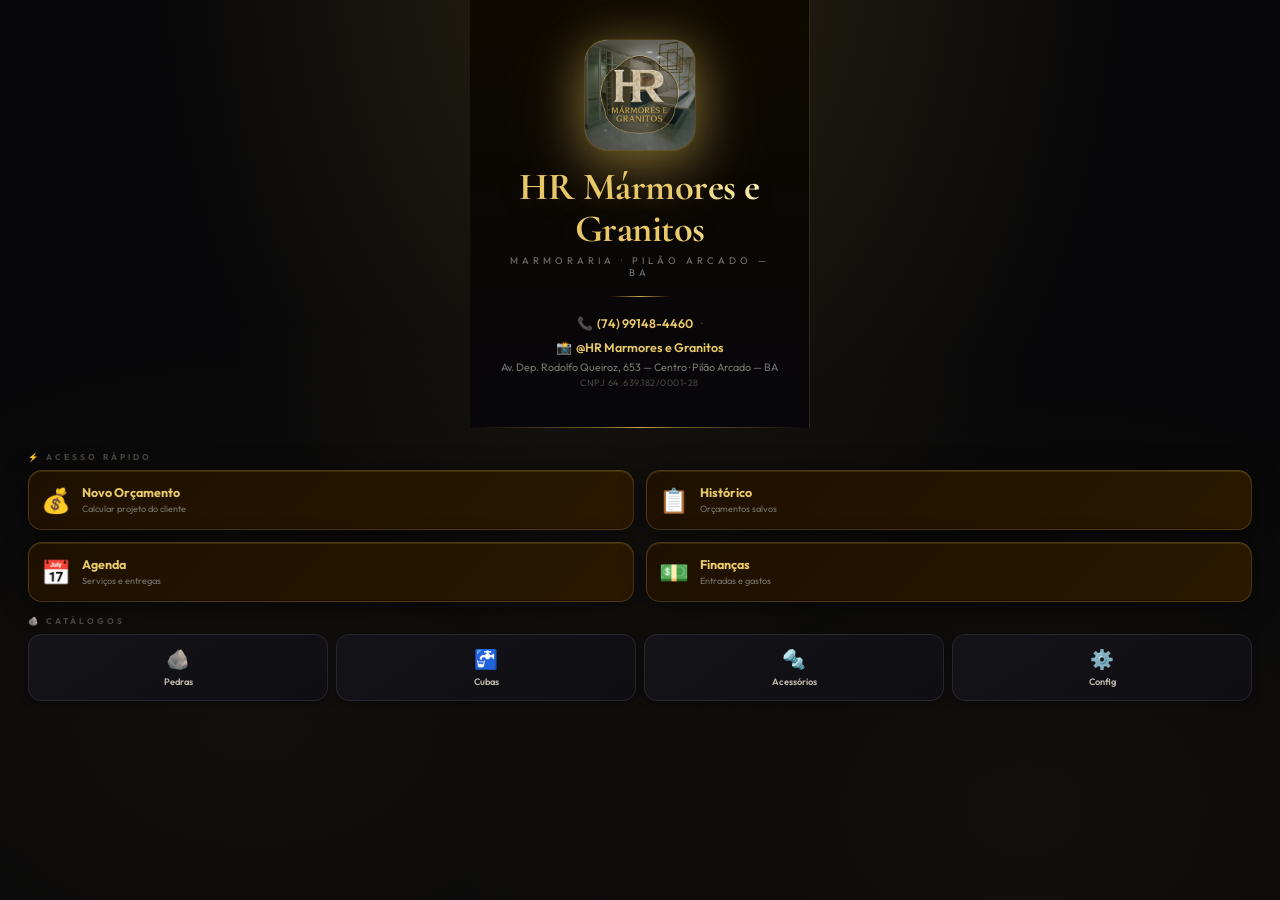
==== commit aa36ff24: "Update via GitHub Deployer — 08/05/2026, 21:37:48" ====
--- a/index.html
+++ b/index.html
@@ -14,7 +14,1072 @@
 <title>HR Mármores e Granitos</title>
 <!-- external scripts loaded on-demand -->
 <link href="https://fonts.googleapis.com/css2?family=Cormorant+Garamond:wght@400;600;700&family=Outfit:wght@300;400;500;600;700&display=swap" rel="stylesheet">
-<link rel="stylesheet" href="styles.css">
+<style>
+:root{--gold:#C9A84C;--gold2:#E8C96A;--gold3:#8B6014;--gdim:#2e2208;--bg:#070709;--s1:#0e0e12;--s2:#141418;--s3:#1a1a20;--s4:#22222a;--s5:#2c2c36;--bd:#1e1e26;--bd2:#28282f;--tx:#F4EFE8;--t2:#bfb9b0;--t3:#7a7570;--t4:#4a4540;--grn:#3a9e6a;--red:#c94444;--blu:#4a80b5;--r:14px;}
+*{margin:0;padding:0;box-sizing:border-box;-webkit-tap-highlight-color:transparent;-webkit-font-smoothing:antialiased;}button,a,[onclick],[data-pg],[data-sv],[data-mat],[data-stone],[data-qa],[data-ftp],[data-tet],[data-togjob],[data-editjob],[data-pagrest],[data-deljob],[data-rmpc],[data-edittr],[data-pp],[data-catf],[data-ccat],[data-cftab],[data-close],[data-pcuba]{touch-action:manipulation;cursor:pointer;}
+html{height:100%;height:-webkit-fill-available;}body{height:100%;height:-webkit-fill-available;min-height:-webkit-fill-available;overflow:hidden;background:var(--bg);color:var(--tx);font-family:Outfit,sans-serif;}
+#shell{position:fixed;top:0;left:0;right:0;bottom:0;width:100%;height:100%;overflow:hidden;}@media(min-width:540px){.sp-grid{max-width:440px;grid-template-columns:1fr 1fr 1fr;}}
+.scr{position:fixed;top:0;left:0;right:0;bottom:0;display:none;}
+.scr.on{display:flex;}
+#sSplash.on{display:flex;flex-direction:column;align-items:center;justify-content:center;}
+#sApp.on{display:block;}
+#sApp{position:absolute;top:0;left:0;right:0;bottom:0;}
+
+/* SPLASH */
+#sSplash{background:linear-gradient(180deg,#0d0900 0%,#070709 60%);align-items:center;justify-content:flex-start;gap:0;padding:0;overflow-y:auto;z-index:100;}
+
+/* Hero da empresa */
+.sp-hero{width:100%;background:linear-gradient(180deg,#1c1200 0%,#0a0700 100%);border-bottom:1px solid rgba(201,168,76,.2);padding:40px 24px 28px;display:flex;flex-direction:column;align-items:center;text-align:center;position:relative;overflow:hidden;}
+.sp-hero::before{content:'';position:absolute;top:-40px;left:50%;transform:translateX(-50%);width:280px;height:280px;background:radial-gradient(circle,rgba(201,168,76,.08) 0%,transparent 70%);pointer-events:none;}
+.sp-logo{width:90px;height:90px;border-radius:22px;background:linear-gradient(145deg,#c9a84c,#8b6014);display:flex;align-items:center;justify-content:center;font-family:"Cormorant Garamond",serif;font-size:2.2rem;font-weight:700;color:#1a0e00;margin-bottom:16px;box-shadow:0 12px 48px rgba(201,168,76,.35),0 0 0 1px rgba(201,168,76,.15),inset 0 1px 0 rgba(255,255,255,.15);}
+.sp-name{font-family:"Cormorant Garamond",serif;font-size:2rem;font-weight:700;color:var(--gold2);line-height:1.1;margin-bottom:4px;letter-spacing:-.5px;}
+.sp-tagline{font-size:.6rem;letter-spacing:4px;text-transform:uppercase;color:var(--t3);margin-bottom:18px;}
+.sp-rule{width:60px;height:1px;background:linear-gradient(90deg,transparent,var(--gold),transparent);margin:0 auto 18px;}
+.sp-info-row{display:flex;align-items:center;gap:8px;margin-bottom:5px;flex-wrap:wrap;justify-content:center;}
+.sp-info-item{display:flex;align-items:center;gap:4px;}
+.sp-info-ic{font-size:.8rem;}
+.sp-info-txt{font-size:.78rem;color:var(--gold2);font-weight:600;}
+.sp-info-dot{color:var(--t4);font-size:.7rem;}
+.sp-info-addr{font-size:.67rem;color:var(--t3);margin-bottom:3px;}
+.sp-info-cnpj{font-size:.58rem;color:var(--t4);letter-spacing:.5px;}
+
+/* Ações */
+.sp-actions{width:100%;padding:20px 18px 32px;display:flex;flex-direction:column;align-items:stretch;max-width:420px;margin:0 auto;}
+.sp-section-lbl{font-size:.52rem;letter-spacing:3px;text-transform:uppercase;color:var(--t4);font-weight:700;margin-bottom:8px;}
+.sp-grid-main{display:grid;grid-template-columns:1fr 1fr;gap:9px;margin-bottom:4px;}
+.sp-btn-main{background:linear-gradient(135deg,#1e1000,#2a1800);border:1px solid rgba(201,168,76,.25);border-radius:14px;padding:14px 12px;display:flex;align-items:center;gap:11px;cursor:pointer;touch-action:manipulation;font-family:Outfit,sans-serif;color:var(--tx);text-align:left;outline:none;transition:transform .1s,border-color .15s;}
+.sp-btn-main:active{transform:scale(.95);border-color:var(--gold);}
+.sp-btn-ic{font-size:1.5rem;flex-shrink:0;}
+.sp-btn-body{display:flex;flex-direction:column;gap:2px;}
+.sp-btn-nm{font-size:.78rem;font-weight:700;color:var(--gold2);line-height:1.2;}
+.sp-btn-sm{font-size:.57rem;color:var(--t3);line-height:1.3;}
+.sp-grid-cats{display:grid;grid-template-columns:repeat(4,1fr);gap:8px;}
+.sp-btn-cat{background:var(--s2);border:1px solid var(--bd2);border-radius:13px;padding:12px 6px;display:flex;flex-direction:column;align-items:center;gap:5px;cursor:pointer;touch-action:manipulation;font-family:Outfit,sans-serif;color:var(--tx);outline:none;transition:transform .1s;}
+.sp-btn-cat:active{transform:scale(.93);}
+.sp-btn-cat .sp-btn-ic{font-size:1.2rem;}
+.sp-btn-cat .sp-btn-nm{font-size:.58rem;font-weight:600;color:var(--t2);text-align:center;}
+
+/* CUBA FULLSCREEN */
+#cubaFsMd{position:fixed;inset:0;background:#000;z-index:500;display:none;flex-direction:column;align-items:center;justify-content:center;}
+#cubaFsMd.on{display:flex;}
+#cubaFsImg{max-width:100%;max-height:calc(100% - 70px);object-fit:contain;display:block;}
+#cubaFsClose{position:absolute;top:14px;right:14px;width:40px;height:40px;background:rgba(255,255,255,.18);border:1px solid rgba(255,255,255,.2);border-radius:50%;color:#fff;font-size:1.1rem;cursor:pointer;display:grid;place-items:center;font-family:Outfit,sans-serif;}
+#cubaFsCaption{position:absolute;bottom:0;left:0;right:0;background:linear-gradient(0deg,rgba(0,0,0,.92),transparent);padding:28px 18px 16px;color:#fff;}
+#cubaFsCaption .fn{font-size:.88rem;font-weight:700;margin-bottom:2px;}
+#cubaFsCaption .fd{font-size:.7rem;color:rgba(255,255,255,.6);}
+#cubaFsCaption .fp{font-family:"Cormorant Garamond",serif;font-size:1.3rem;font-weight:700;color:var(--gold2);margin-top:4px;}
+
+/* APP SHELL */
+#sApp{position:absolute;top:0;left:0;right:0;bottom:0;}
+#hdr{background:var(--s1);border-bottom:1px solid var(--bd);padding:12px 17px 10px;display:flex;align-items:center;gap:9px;position:absolute;top:0;left:0;right:0;z-index:10;}
+#hdr::after{content:"";position:absolute;bottom:0;left:0;right:0;height:1px;background:linear-gradient(90deg,transparent,var(--gold3),transparent);}
+.hlogo{width:30px;height:30px;border-radius:8px;background:linear-gradient(135deg,var(--gold),var(--gold3));display:grid;place-items:center;font-family:"Cormorant Garamond",serif;font-size:.85rem;font-weight:700;color:#000;flex-shrink:0;cursor:pointer;}
+.hnm{font-family:"Cormorant Garamond",serif;font-size:1rem;font-weight:700;color:var(--gold);flex:1;}
+.hsub{font-size:.52rem;color:var(--t4);letter-spacing:2px;text-transform:uppercase;display:block;margin-top:1px;}
+.hdt{font-size:.6rem;color:var(--t4);}
+#pages{position:absolute;left:0;right:0;bottom:0;overflow:hidden;}
+.pg{display:none;position:absolute;top:0;left:0;right:0;bottom:0;overflow-y:auto;-webkit-overflow-scrolling:touch;}
+.pg.on{display:block;}
+.pg::-webkit-scrollbar{width:2px;}
+.pg::-webkit-scrollbar-thumb{background:var(--s4);}
+/* NAV */
+#nav{position:absolute;left:0;right:0;bottom:0;display:flex;background:var(--s1);border-top:1px solid var(--bd);padding-bottom:env(safe-area-inset-bottom,0);overflow-x:auto;scrollbar-width:none;z-index:10;}
+#nav::-webkit-scrollbar{display:none;}
+.ni{flex:1;min-width:58px;padding:9px 2px 7px;text-align:center;cursor:pointer;position:relative;touch-action:manipulation;user-select:none;-webkit-user-select:none;background:none;border:none;font-family:Outfit,sans-serif;color:var(--tx);display:flex;flex-direction:column;align-items:center;gap:2px;}
+.ni-i{font-size:.95rem;}
+.ni-l{font-size:.49rem;letter-spacing:.5px;text-transform:uppercase;color:var(--t4);font-weight:600;}
+.ni.on .ni-l{color:var(--gold);}
+.ni.on::after{content:"";position:absolute;bottom:0;left:50%;transform:translateX(-50%);width:18px;height:2px;background:var(--gold);border-radius:2px;}
+.ndot{position:absolute;top:5px;right:calc(50% - 13px);width:5px;height:5px;background:var(--red);border-radius:50%;display:none;}
+.ndot.on{display:block;}
+/* hdrAndPages wrapper */
+#hdrAndPages{position:absolute;top:0;left:0;right:0;bottom:0;}
+
+/* SHARED */
+.hero{padding:20px 17px 15px;background:linear-gradient(180deg,var(--s2),var(--bg));}
+.htitle{font-family:"Cormorant Garamond",serif;font-size:1.6rem;font-weight:700;line-height:1.1;margin-bottom:3px;}
+.hsub2{font-size:.73rem;color:var(--t3);}
+.sec{padding:13px 17px 0;}
+.sl{font-size:.57rem;letter-spacing:2.5px;text-transform:uppercase;color:var(--gold);font-weight:600;margin-bottom:8px;display:flex;align-items:center;gap:8px;}
+.sl::after{content:"";flex:1;height:1px;background:linear-gradient(90deg,var(--gdim),transparent);}
+.card{background:var(--s2);border:1px solid var(--bd);border-radius:var(--r);padding:13px;margin-bottom:8px;}
+label{font-size:.62rem;color:var(--t3);letter-spacing:.8px;text-transform:uppercase;display:block;margin-bottom:4px;}
+input,select,textarea{width:100%;background:var(--s2);border:1px solid var(--bd2);border-radius:10px;color:var(--tx);padding:11px 12px;font-size:.84rem;font-family:Outfit,sans-serif;outline:none;transition:border-color .15s;-webkit-appearance:none;}
+input:focus,select:focus,textarea:focus{border-color:var(--gold);}
+select{background-image:url("data:image/svg+xml,%3Csvg xmlns=%27http://www.w3.org/2000/svg%27 width=%2710%27 height=%276%27%3E%3Cpath d=%27M0 0l5 6 5-6z%27 fill=%27%237a7570%27/%3E%3C/svg%3E");background-repeat:no-repeat;background-position:right 12px center;padding-right:30px;}
+textarea{resize:none;}
+.f{margin-bottom:8px;}
+.r2{display:grid;grid-template-columns:1fr 1fr;gap:8px;}
+.btn{width:100%;padding:12px;border-radius:11px;border:none;font-family:Outfit,sans-serif;font-size:.84rem;font-weight:600;cursor:pointer;transition:all .15s;touch-action:manipulation;}
+.btn-g{background:linear-gradient(135deg,var(--gold),var(--gold3));color:#000;}
+.btn-g:active{opacity:.85;}
+.btn-o{background:transparent;border:1px solid var(--bd2);color:var(--t2);}
+.btn-o:active{background:var(--s3);}
+.btn-grn{background:#0a1f12;color:var(--grn);border:1px solid #1a4030;}
+.btn-red{background:#1f0a0a;color:var(--red);border:1px solid #4a1a1a;}
+.btn-contrato{background:linear-gradient(135deg,#0a1520,#0d2035);color:#60a0e0;border:1px solid #1a4070;font-family:Outfit,sans-serif;font-size:.78rem;font-weight:600;padding:9px 13px;border-radius:10px;cursor:pointer;}
+.contr-pg-btn{background:var(--s2);border:1.5px solid var(--bd2);border-radius:9px;padding:9px 6px;color:var(--t2);font-family:Outfit,sans-serif;font-size:.7rem;cursor:pointer;text-align:center;line-height:1.4;transition:all .15s;}
+.contr-pg-btn.on{background:linear-gradient(135deg,#0a1520,#0d2035);border-color:#1a4070;color:#60a0e0;font-weight:700;}
+.btn-sm{padding:6px 11px;width:auto;font-size:.7rem;border-radius:8px;}
+.row{display:flex;gap:7px;}
+.mt{margin-top:9px;}.mt6{margin-top:6px;}
+
+/* MATERIAL */
+.mcat{font-size:.6rem;letter-spacing:2px;text-transform:uppercase;color:var(--gold);font-weight:700;margin:14px 0 7px;display:flex;align-items:center;gap:5px;}
+.mscroll{display:flex;gap:9px;overflow-x:auto;margin:0 -17px;padding:0 17px 4px;scrollbar-width:none;}
+.mscroll::-webkit-scrollbar{display:none;}
+.mc{width:110px;flex-shrink:0;background:var(--s2);border:2px solid var(--bd);border-radius:12px;overflow:hidden;cursor:pointer;position:relative;transition:border-color .15s;}
+.mc:active{transform:scale(.97);}
+.mc.on{border-color:var(--gold);}
+.mc.on::before{content:"✓";position:absolute;top:5px;right:5px;background:var(--gold);color:#000;width:17px;height:17px;border-radius:50%;display:grid;place-items:center;font-size:.58rem;font-weight:900;z-index:2;}
+.msw{height:70px;position:relative;overflow:hidden;}
+.msw img{width:100%;height:100%;object-fit:cover;display:block;}
+.mshine{position:absolute;inset:0;background:linear-gradient(135deg,rgba(255,255,255,.1),transparent 50%);pointer-events:none;}
+.mbody{padding:7px 8px 8px;}
+.mnm{font-size:.72rem;font-weight:700;line-height:1.25;margin-bottom:2px;}
+.mfin{font-size:.58rem;color:var(--gold2);}
+
+/* PEÇAS */
+.peca{background:var(--s2);border:1px solid var(--bd2);border-radius:11px;padding:12px;margin-bottom:7px;}
+/* AMBIENTES */
+.ambiente{background:var(--s2);border:1px solid var(--bd2);border-radius:14px;overflow:hidden;margin-bottom:12px;}
+.amb-header{background:var(--s3);padding:10px 14px;display:flex;align-items:center;justify-content:space-between;border-bottom:1px solid var(--bd);}
+.amb-title{font-size:.82rem;font-weight:700;color:var(--gold2);}
+.amb-rm{background:none;border:none;color:var(--red);font-size:.75rem;cursor:pointer;padding:3px 8px;font-family:Outfit,sans-serif;}
+.amb-body{padding:12px 14px;}
+.amb-tipo{display:flex;gap:6px;flex-wrap:wrap;margin-bottom:10px;}
+.amb-tip{padding:5px 11px;border-radius:16px;background:var(--s3);border:1px solid var(--bd);font-size:.7rem;color:var(--t3);cursor:pointer;font-family:Outfit,sans-serif;}
+.amb-tip.on{background:var(--gdim);border-color:var(--gold3);color:var(--gold2);}
+.amb-pecas{margin-bottom:8px;}
+.amb-sv{margin-bottom:8px;}
+.amb-btns{display:flex;gap:7px;margin-top:8px;}
+.btn-ai-sm{background:linear-gradient(135deg,#1a0f2e,#2a1550);border:1px solid #6b3fa0;color:#c4a0f0;font-family:Outfit,sans-serif;font-size:.72rem;font-weight:600;cursor:pointer;border-radius:9px;padding:8px 12px;}
+.ptop{display:flex;justify-content:space-between;align-items:center;margin-bottom:9px;}
+.pnum{font-size:.6rem;color:var(--gold);letter-spacing:1.5px;text-transform:uppercase;font-weight:600;}
+.prm{background:none;border:none;color:var(--red);font-size:.7rem;cursor:pointer;padding:2px 5px;font-family:Outfit,sans-serif;}
+
+/* SERVIÇOS */
+.svblk{background:var(--s2);border:1px solid var(--bd);border-radius:var(--r);margin-bottom:7px;overflow:hidden;}
+.svhd{background:var(--s3);padding:8px 13px;font-size:.57rem;letter-spacing:2px;text-transform:uppercase;color:var(--t3);font-weight:600;border-bottom:1px solid var(--bd);}
+.svrow{display:flex;align-items:center;gap:10px;padding:11px 13px;border-bottom:1px solid #0d0d10;cursor:pointer;}
+.svrow:last-of-type{border-bottom:none;}
+.svrow.on{background:linear-gradient(90deg,#130c00,#0d0800);}
+.svchk{width:18px;height:18px;border-radius:4px;border:1.5px solid var(--s5);flex-shrink:0;display:grid;place-items:center;font-size:.6rem;font-weight:900;color:transparent;}
+.svrow.on .svchk{background:var(--gold);border-color:var(--gold);color:#000;}
+.svlbl{font-size:.81rem;color:var(--t2);flex:1;}
+.svrow.on .svlbl{color:var(--gold2);}
+.svph{font-size:.6rem;color:var(--t4);display:block;margin-top:1px;}
+/* Sainha/Frontão */
+.sfw{padding:8px 13px 11px;background:#0b0800;border-bottom:1px solid #0d0d10;display:none;}
+.sfw.on{display:block;}
+.sfl{font-size:.58rem;color:var(--gold);font-weight:600;letter-spacing:1px;text-transform:uppercase;margin-bottom:6px;}
+.sfr{display:flex;gap:6px;align-items:flex-end;}
+.sfr .sf{display:flex;flex-direction:column;gap:2px;}
+.sfr .sf span{font-size:.53rem;color:var(--t3);}
+.sfr .sf input{background:var(--s3);border:1px solid var(--bd2);border-radius:7px;color:var(--tx);padding:7px 8px;font-size:.78rem;outline:none;font-family:Outfit,sans-serif;width:85px;}
+.sfx{font-size:.62rem;color:var(--t3);padding-bottom:7px;}
+.sfres{margin-top:6px;font-size:.68rem;color:var(--grn);font-weight:600;min-height:12px;}
+/* Extras */
+.svxtr{display:none;padding:6px 13px 10px 42px;background:#08070a;border-bottom:1px solid #0d0d10;}
+.svxtr.on{display:flex;align-items:center;gap:8px;}
+.svxtr input{background:var(--s3);border:1px solid var(--bd2);border-radius:7px;color:var(--tx);padding:6px 9px;font-size:.78rem;outline:none;width:88px;text-align:center;font-family:Outfit,sans-serif;}
+.svunit{font-size:.66rem;color:var(--t3);}
+.svcuba{display:none;padding:7px 13px 10px 42px;background:#08070a;border-bottom:1px solid #0d0d10;font-size:.76rem;color:var(--gold2);}
+.svcuba.on{display:block;}
+
+/* RESULTADO */
+.rrow{display:flex;justify-content:space-between;align-items:center;padding:9px 0;border-bottom:1px solid #0d0d10;}
+.rrow:last-child{border-bottom:none;}
+.rk{font-size:.79rem;color:var(--t3);}
+.rv{font-size:.81rem;font-weight:600;}
+.rtot{display:flex;justify-content:space-between;align-items:baseline;padding:12px 0 0;margin-top:4px;border-top:1px solid var(--bd2);}
+.rtot .k{font-size:.88rem;font-weight:700;}
+.rtot .v{font-family:"Cormorant Garamond",serif;font-size:1.45rem;color:var(--gold2);font-weight:700;}
+.qbox{background:var(--s2);border:1px solid var(--bd);border-radius:10px;padding:12px;font-size:.72rem;line-height:1.8;white-space:pre-wrap;max-height:190px;overflow-y:auto;color:var(--t2);}
+
+/* CATÁLOGO PEDRAS */
+.cathdr{padding:20px 17px 14px;background:linear-gradient(180deg,var(--s2),var(--bg));}
+.fbar{display:flex;gap:6px;padding:11px 17px 0;overflow-x:auto;scrollbar-width:none;}
+.fbar::-webkit-scrollbar{display:none;}
+.fb{padding:5px 12px;background:var(--s2);border:1px solid var(--bd);border-radius:16px;font-size:.68rem;color:var(--t3);white-space:nowrap;cursor:pointer;font-weight:500;}
+.fb.on{background:var(--gdim);border-color:var(--gold3);color:var(--gold2);}
+.cgrid{display:grid;grid-template-columns:1fr 1fr;gap:9px;padding:0 17px 6px;}
+.ccard{background:var(--s1);border:1px solid var(--bd);border-radius:13px;overflow:hidden;cursor:pointer;transition:border-color .18s;}
+.ccard:active{opacity:.85;}
+.csw{height:115px;position:relative;overflow:hidden;}
+.csw img,.csw-bg{width:100%;height:100%;object-fit:cover;display:block;}
+.cshine{position:absolute;inset:0;background:linear-gradient(135deg,rgba(255,255,255,.1),transparent 60%);}
+.cbody{padding:10px 11px 12px;}
+.cnm{font-size:.82rem;font-weight:700;line-height:1.25;margin-bottom:2px;}
+.cfin{font-size:.6rem;color:var(--t3);margin-bottom:4px;}
+.cprice{font-family:"Cormorant Garamond",serif;font-size:1rem;font-weight:700;color:var(--gold);}
+.cunit{font-size:.56rem;color:var(--t3);}
+
+/* CATÁLOGO CUBAS */
+.cubahdr{padding:20px 17px 14px;background:linear-gradient(180deg,var(--s2),var(--bg));}
+.cuba-tabs{display:flex;gap:7px;padding:11px 17px 0;}
+.ct{flex:1;padding:9px;text-align:center;background:var(--s2);border:1px solid var(--bd);border-radius:9px;font-size:.74rem;color:var(--t3);font-weight:600;cursor:pointer;}
+.ct.on{background:var(--gdim);border-color:var(--gold3);color:var(--gold2);}
+#cubaListWrap{padding:8px 17px;}
+.cubacard{background:var(--s1);border:1px solid var(--bd);border-radius:13px;overflow:hidden;}
+.ccimg{width:100%;height:160px;background:var(--s3);display:grid;place-items:center;overflow:hidden;}
+.ccimg img{width:100%;height:100%;object-fit:contain;}
+.ccbody{padding:11px 13px;}
+.ccbrand{font-size:.57rem;letter-spacing:2px;text-transform:uppercase;color:var(--gold);font-weight:600;margin-bottom:2px;}
+.ccnm{font-size:.88rem;font-weight:700;margin-bottom:2px;}
+.ccdim{font-size:.68rem;color:var(--t3);margin-bottom:9px;}
+.ccprices{display:grid;grid-template-columns:1fr 1fr 1fr;gap:6px;}
+.ccp{background:var(--s3);border-radius:8px;padding:8px 6px;text-align:center;}
+.ccp-l{font-size:.53rem;letter-spacing:1px;text-transform:uppercase;color:var(--t4);margin-bottom:2px;}
+.ccp-v{font-family:"Cormorant Garamond",serif;font-size:1rem;font-weight:700;color:var(--gold2);}
+.ccp.tot{background:var(--gdim);border:1px solid var(--gold3);}
+.ccp.tot .ccp-l{color:var(--gold3);}
+.escbox{background:var(--s3);border-radius:9px;padding:9px 12px;display:flex;justify-content:space-between;align-items:center;margin-bottom:5px;}
+.escnm{font-size:.81rem;font-weight:600;}
+.escprice{font-family:"Cormorant Garamond",serif;font-size:1.05rem;font-weight:700;color:var(--gold2);}
+.cli-card{background:var(--s3);border:1px dashed var(--bd2);border-radius:11px;padding:12px 13px;display:flex;align-items:center;gap:10px;margin-top:7px;}
+.cli-ic{font-size:1.3rem;}
+.cli-name{font-size:.82rem;font-weight:600;}
+.cli-sub{font-size:.64rem;color:var(--t3);margin-top:1px;}
+.cli-price{margin-left:auto;font-family:"Cormorant Garamond",serif;font-size:1.1rem;font-weight:700;color:var(--gold2);}
+
+/* AGENDA */
+.jcard{background:var(--s1);border:1px solid var(--bd);border-radius:var(--r);padding:13px;margin-bottom:8px;position:relative;overflow:hidden;}
+.jcard::before{content:"";position:absolute;left:0;top:0;bottom:0;width:3px;}
+.jcard.pend::before{background:linear-gradient(180deg,var(--gold),var(--gold3));}
+.jcard.done::before{background:var(--grn);}
+.jcard.urg::before{background:var(--red);}
+.jnm{font-family:"Cormorant Garamond",serif;font-size:1rem;font-weight:700;margin-bottom:2px;}
+.jdesc{font-size:.7rem;color:var(--t3);margin-bottom:8px;line-height:1.4;}
+.jmeta{display:flex;flex-wrap:wrap;gap:8px;font-size:.69rem;margin-bottom:8px;}
+.jmeta span{color:var(--t3);}
+.jmeta .gold{color:var(--gold2);font-weight:600;}
+.jmeta .grn{color:var(--grn);}
+.jmeta .red{color:var(--red);font-weight:600;}
+.jbtns{display:flex;gap:6px;flex-wrap:wrap;}
+
+/* FINANÇAS */
+.finhero{padding:22px 17px 18px;background:linear-gradient(160deg,#0a0900,#111000,#070706);}
+.finlbl{font-size:.57rem;letter-spacing:2.5px;text-transform:uppercase;color:var(--t3);margin-bottom:6px;}
+.finval{font-family:"Cormorant Garamond",serif;font-size:2.4rem;font-weight:700;line-height:1;}
+.finval.pos{color:var(--gold2);}
+.finval.neg{color:var(--red);}
+.finsub{font-size:.68rem;color:var(--t3);margin-top:5px;}
+.fingrid{display:grid;grid-template-columns:repeat(3,1fr);gap:7px;padding:12px 17px 0;}
+.fc{background:var(--s1);border:1px solid var(--bd);border-radius:11px;padding:11px;}
+.fcl{font-size:.53rem;letter-spacing:1.5px;text-transform:uppercase;color:var(--t4);margin-bottom:3px;}
+.fcv{font-size:.86rem;font-weight:700;}
+.fcv.g{color:var(--grn);}.fcv.r{color:var(--red);}.fcv.b{color:var(--blu);}
+.qagrid{display:grid;grid-template-columns:1fr 1fr;gap:7px;padding:11px 17px 0;}
+.qa{background:var(--s1);border:1px solid var(--bd);border-radius:11px;padding:12px;cursor:pointer;display:flex;align-items:center;gap:9px;}
+.qa:active{background:var(--s2);}
+.qaI{width:32px;height:32px;border-radius:8px;display:grid;place-items:center;font-size:.9rem;flex-shrink:0;}
+.qaI.in{background:#0a1a10;}.qaI.out{background:#1a0a0a;}.qaI.note{background:#0a0d18;}.qaI.pend{background:#1a1200;}
+.qanm{font-size:.78rem;font-weight:600;}
+.qasub{font-size:.62rem;color:var(--t3);margin-top:1px;}
+.trrow{display:flex;align-items:center;gap:9px;padding:10px 0;border-bottom:1px solid #0c0c10;}
+.trrow:last-child{border-bottom:none;}
+.trdot{width:30px;height:30px;border-radius:50%;display:grid;place-items:center;font-size:.76rem;flex-shrink:0;}
+.trdot.in{background:#0a1a10;}.trdot.out{background:#1a0a0a;}.trdot.note{background:#0a0d18;}.trdot.pend{background:#1a1200;}
+.trnm{font-size:.79rem;font-weight:500;overflow:hidden;text-overflow:ellipsis;white-space:nowrap;flex:1;}
+.trdt{font-size:.63rem;color:var(--t3);margin-top:1px;}
+.trv{font-weight:700;font-size:.83rem;flex-shrink:0;padding-left:7px;}
+.trv.in{color:var(--grn);}.trv.out{color:var(--red);}.trv.note{color:var(--blu);}.trv.pend{color:var(--gold2);}
+.tredt{background:none;border:none;color:var(--t4);font-size:.72rem;cursor:pointer;padding:2px 5px;flex-shrink:0;}
+
+/* EMPRESA */
+.empcov{height:160px;background:linear-gradient(135deg,#1a1300,#2a2000,#0d0a00);position:relative;overflow:hidden;display:flex;align-items:flex-end;}
+.epat{position:absolute;inset:0;opacity:.1;background:repeating-linear-gradient(45deg,transparent,transparent 10px,rgba(201,168,76,.3) 10px,rgba(201,168,76,.3) 11px),repeating-linear-gradient(-45deg,transparent,transparent 10px,rgba(201,168,76,.2) 10px,rgba(201,168,76,.2) 11px);}
+.eglow{position:absolute;top:-40px;right:-40px;width:180px;height:180px;background:radial-gradient(circle,rgba(201,168,76,.1),transparent 70%);}
+.econtent{padding:17px;position:relative;z-index:1;width:100%;}
+.elogo{width:46px;height:46px;border-radius:12px;background:linear-gradient(135deg,var(--gold),var(--gold3));display:grid;place-items:center;font-family:"Cormorant Garamond",serif;font-size:1.25rem;font-weight:700;color:#000;margin-bottom:8px;}
+.enm{font-family:"Cormorant Garamond",serif;font-size:1.3rem;font-weight:700;line-height:1.1;}
+.ecnpj{font-size:.58rem;color:var(--t3);margin-top:3px;}
+.estats{display:grid;grid-template-columns:repeat(3,1fr);gap:7px;padding:12px 17px 0;}
+.es{background:var(--s1);border:1px solid var(--bd);border-radius:11px;padding:10px;text-align:center;}
+.esv{font-family:"Cormorant Garamond",serif;font-size:1.35rem;font-weight:700;color:var(--gold2);}
+.esl{font-size:.56rem;color:var(--t3);margin-top:1px;}
+.inflist{background:var(--s1);border:1px solid var(--bd);border-radius:var(--r);overflow:hidden;}
+.infrow{display:flex;align-items:center;gap:11px;padding:12px 14px;border-bottom:1px solid #0c0c10;}
+.infrow:last-child{border-bottom:none;}
+.infic{width:30px;height:30px;background:var(--s3);border:1px solid var(--bd2);border-radius:8px;display:grid;place-items:center;font-size:.85rem;flex-shrink:0;}
+.infl{font-size:.6rem;color:var(--t3);margin-bottom:1px;}
+.infv{font-size:.81rem;font-weight:500;}
+.rcard,.ptwrap{background:var(--s1);border:1px solid var(--bd);border-radius:var(--r);overflow:hidden;}
+.rrow2{display:flex;justify-content:space-between;align-items:center;padding:10px 14px;border-bottom:1px solid #0c0c10;}
+.rrow2:last-child{border-bottom:none;}
+.rk2{font-size:.78rem;color:var(--t3);}
+.rv2{font-size:.78rem;font-weight:600;color:var(--gold2);}
+.ptcat{background:var(--s3);padding:8px 14px;font-size:.57rem;letter-spacing:2px;text-transform:uppercase;color:var(--gold);font-weight:600;border-bottom:1px solid var(--bd);}
+.ptrow{display:flex;justify-content:space-between;align-items:center;padding:9px 14px;border-bottom:1px solid #0c0c10;}
+.ptrow:last-child{border-bottom:none;}
+.ptrow:nth-child(even){background:#0a0a0c;}
+.ptnm{font-size:.78rem;color:var(--t2);}
+.ptpr{font-size:.78rem;font-weight:700;color:var(--gold2);}
+
+/* CONFIG */
+.cfgtabs{display:flex;background:var(--s2);border-bottom:1px solid var(--bd);overflow-x:auto;scrollbar-width:none;flex-shrink:0;}
+.cfgtabs::-webkit-scrollbar{display:none;}
+.cfgtab{flex-shrink:0;padding:10px 15px;font-size:.7rem;font-weight:600;color:var(--t3);cursor:pointer;border-bottom:2px solid transparent;white-space:nowrap;}
+.cfgtab.on{color:var(--gold);border-bottom-color:var(--gold);}
+.cfgbody{flex:1;overflow-y:auto;padding:13px 17px 20px;}
+.cfgbody::-webkit-scrollbar{width:2px;}
+/* Item config */
+.cfgsec{background:var(--s2);border:1px solid var(--bd);border-radius:var(--r);overflow:hidden;margin-bottom:11px;}
+.cfghd{background:var(--s3);padding:9px 13px;font-size:.58rem;letter-spacing:2px;text-transform:uppercase;color:var(--t3);font-weight:600;border-bottom:1px solid var(--bd);}
+/* Photo block */
+.cfgphoto{width:100%;height:100px;position:relative;overflow:hidden;background:var(--s3);}
+.cfgphoto img,.cfgphoto-bg{width:100%;height:100%;object-fit:cover;display:block;}
+.cfgphoto-bg{position:absolute;inset:0;}
+.cfgphoto-overlay{position:absolute;inset:0;background:linear-gradient(90deg,rgba(0,0,0,.65),rgba(0,0,0,.25));display:flex;align-items:center;padding:10px 13px;gap:10px;}
+.cfgphoto-info{flex:1;}
+.cfgphoto-nm{font-size:.82rem;font-weight:700;color:#fff;}
+.cfgphoto-cat{font-size:.58rem;color:rgba(255,255,255,.5);letter-spacing:1px;text-transform:uppercase;margin-top:1px;}
+.cfgphoto-price{font-family:"Cormorant Garamond",serif;font-size:1.15rem;font-weight:700;color:var(--gold2);}
+.cfgphoto-btn{background:rgba(0,0,0,.75);border:1px solid rgba(255,255,255,.25);border-radius:8px;color:#fff;font-size:.68rem;padding:5px 10px;cursor:pointer;font-family:Outfit,sans-serif;display:flex;align-items:center;gap:4px;flex-shrink:0;}
+/* Cuba photo in config */
+.cfg-cuba-row{display:flex;align-items:center;gap:11px;padding:11px 13px;border-bottom:1px solid #0c0c10;}
+.cfg-cuba-row:last-child{border-bottom:none;}
+.cfg-cuba-thumb{width:72px;height:64px;background:var(--s3);border-radius:9px;overflow:hidden;display:grid;place-items:center;position:relative;flex-shrink:0;}
+.cfg-cuba-thumb img{width:100%;height:100%;object-fit:contain;}
+.cfg-cuba-thumb-btn{position:absolute;inset:0;background:rgba(0,0,0,.5);display:grid;place-items:center;opacity:0;transition:opacity .15s;font-size:.65rem;color:#fff;cursor:pointer;border:none;font-family:Outfit,sans-serif;}
+.cfg-cuba-thumb:hover .cfg-cuba-thumb-btn,.cfg-cuba-thumb:active .cfg-cuba-thumb-btn{opacity:1;}
+.cfg-cuba-info{flex:1;min-width:0;}
+.cfg-cuba-nm{font-size:.82rem;font-weight:600;overflow:hidden;text-overflow:ellipsis;white-space:nowrap;}
+.cfg-cuba-dim{font-size:.65rem;color:var(--t3);margin:2px 0 5px;}
+.cfg-row{display:flex;align-items:center;gap:10px;padding:11px 13px;border-bottom:1px solid #0c0c10;}
+.cfg-row:last-child{border-bottom:none;}
+.cfg-lbl{font-size:.8rem;color:var(--t2);flex:1;}
+.cfginp{background:var(--s3);border:1px solid var(--bd2);border-radius:8px;color:var(--tx);padding:6px 9px;font-size:.8rem;font-family:Outfit,sans-serif;outline:none;text-align:right;}
+.cfginp:focus{border-color:var(--gold);}
+.cfginp-w{width:110px;}
+.cfginp-xl{width:100%;text-align:left;margin-top:4px;display:block;}
+.cfgbtn{background:var(--s3);border:1px solid var(--bd2);color:var(--t2);font-family:Outfit,sans-serif;cursor:pointer;border-radius:7px;font-size:.78rem;padding:6px 11px;transition:all .15s;}
+.cfgbtn:active{opacity:.7;}
+.cfgdel{background:none;border:none;color:var(--red);font-size:.72rem;cursor:pointer;padding:3px 5px;font-family:Outfit,sans-serif;flex-shrink:0;}
+.cfgadd{width:100%;padding:9px;background:transparent;border:1px dashed var(--bd2);border-radius:9px;color:var(--t3);font-size:.76rem;cursor:pointer;font-family:Outfit,sans-serif;margin-top:7px;}
+.cfgadd:active{background:var(--s3);}
+
+/* FILE INPUT */
+.finp{position:absolute;opacity:0;width:1px;height:1px;pointer-events:none;}
+
+/* CONFIRM */
+.cbwrap{background:linear-gradient(135deg,#130f00,#0e0a00);border:1px solid #2e2200;border-radius:12px;padding:13px;margin:0 17px 12px;display:none;}
+.cbwrap.on{display:block;}
+.cbq{font-size:.82rem;line-height:1.55;margin-bottom:9px;}
+.cbs{display:flex;gap:7px;}
+.cby{flex:1;padding:9px;border-radius:8px;border:none;background:var(--gold);color:#000;font-weight:700;font-size:.78rem;cursor:pointer;font-family:Outfit,sans-serif;}
+.cbn{flex:1;padding:9px;border-radius:8px;border:1px solid var(--bd2);background:transparent;color:var(--t3);font-size:.78rem;cursor:pointer;font-family:Outfit,sans-serif;}
+
+/* MODALS */
+.ov{position:fixed;inset:0;background:rgba(0,0,0,.92);z-index:400;display:none;align-items:flex-end;justify-content:center;backdrop-filter:blur(4px);}
+.ov.on{display:flex;}
+.modal{background:var(--s2);border-radius:18px 18px 0 0;padding:15px 15px 32px;width:100%;max-width:480px;max-height:88vh;overflow-y:auto;border-top:1px solid var(--bd2);}
+.modal::before{content:"";display:block;width:32px;height:3px;background:var(--s5);border-radius:2px;margin:0 auto 14px;}
+.modal::-webkit-scrollbar{width:0;}
+.mtitle{font-family:"Cormorant Garamond",serif;font-size:1.1rem;color:var(--gold);margin-bottom:12px;font-weight:700;}
+.tsrow{display:flex;background:var(--s3);border-radius:9px;padding:3px;margin-bottom:12px;}
+.ts{flex:1;padding:7px 3px;text-align:center;font-size:.68rem;font-weight:600;cursor:pointer;border-radius:7px;color:var(--t3);}
+.ts.on{background:var(--s1);color:var(--gold);}
+.dp{background:var(--s3);border-radius:8px;padding:10px 12px;font-size:.78rem;color:var(--t2);line-height:1.6;margin-bottom:10px;display:none;white-space:pre-line;}
+.dp.on{display:block;}
+/* Cuba picker */
+.cpcard{background:var(--s3);border:2px solid var(--bd2);border-radius:11px;overflow:hidden;margin-bottom:7px;cursor:pointer;display:flex;gap:10px;padding:9px;}
+.cpcard.on{border-color:var(--gold);}
+.cpthumb{width:70px;height:64px;background:var(--s4);border-radius:7px;overflow:hidden;display:grid;place-items:center;flex-shrink:0;}
+.cpthumb img{width:100%;height:100%;object-fit:contain;}
+.cpbrand{font-size:.54rem;letter-spacing:1.5px;text-transform:uppercase;color:var(--gold);font-weight:600;}
+.cpnm{font-size:.8rem;font-weight:700;line-height:1.2;margin:2px 0 3px;}
+.cpdim{font-size:.65rem;color:var(--t3);margin-bottom:4px;}
+.cppr{font-size:.78rem;color:var(--t2);}
+.cppr b{color:var(--gold2);}
+
+/* TOAST */
+.toast{position:fixed;bottom:72px;left:50%;transform:translateX(-50%) translateY(8px);background:var(--s4);border:1px solid var(--bd2);border-radius:10px;padding:7px 15px;font-size:.75rem;opacity:0;transition:all .3s;z-index:999;pointer-events:none;white-space:nowrap;}
+.toast.on{opacity:1;transform:translateX(-50%) translateY(0);}
+
+/* STONE TEXTURES */
+.tx-andorinha{background:radial-gradient(ellipse at 15% 25%,#aab0b8 0%,transparent 4%),radial-gradient(ellipse at 40% 60%,#c0c8d0 0%,transparent 3%),radial-gradient(ellipse at 70% 20%,#909aa4 0%,transparent 5%),linear-gradient(135deg,#6a7278 0%,#8a9298 30%,#7a8290 60%,#9098a0 100%);}
+.tx-verde-ub{background:radial-gradient(ellipse at 15% 25%,#b8941e 0%,transparent 2%),radial-gradient(ellipse at 75% 15%,#d4aa30 0%,transparent 1.5%),radial-gradient(ellipse at 45% 65%,#c09a28 0%,transparent 2%),radial-gradient(ellipse at 85% 75%,#a88418 0%,transparent 1.5%),radial-gradient(ellipse at 30% 80%,#c4a020 0%,transparent 2%),radial-gradient(ellipse at 60% 35%,#b09030 0%,transparent 1.5%),linear-gradient(135deg,#0e1a0e 0%,#141e12 18%,#0c180c 35%,#162014 52%,#101c10 70%,#0e1a0e 100%);}.tx-verde-perla{background:radial-gradient(ellipse at 20% 20%,#d8e0cc 0%,transparent 2%),radial-gradient(ellipse at 70% 30%,#c8d4be 0%,transparent 1.8%),radial-gradient(ellipse at 40% 60%,#dce4d0 0%,transparent 2%),radial-gradient(ellipse at 85% 70%,#c0ceb4 0%,transparent 1.5%),radial-gradient(ellipse at 55% 85%,#d4dcc8 0%,transparent 2%),radial-gradient(ellipse at 10% 75%,#bccab0 0%,transparent 1.8%),radial-gradient(ellipse at 90% 10%,#d0d8c4 0%,transparent 2%),linear-gradient(135deg,#2e4428 0%,#364e30 18%,#2a4024 35%,#3c5434 52%,#304628 70%,#2a3e24 100%);}
+.tx-bege{background:radial-gradient(ellipse at 25% 40%,#e8d4a8 0%,transparent 4%),radial-gradient(ellipse at 80% 65%,#e0c898 0%,transparent 5%),linear-gradient(145deg,#c8a882 0%,#dcc09a 25%,#c0985e 50%,#d8b890 75%,#c4a070 100%);}
+.tx-p-indiano{background:radial-gradient(ellipse at 30% 30%,#2a2a38 0%,transparent 3%),linear-gradient(120deg,#080812 0%,#12121e 35%,#0a0a14 65%,#14141e 100%);}
+.tx-sao-gabriel{background:radial-gradient(circle at 20% 25%,#606070 0%,transparent 1.5%),radial-gradient(circle at 75% 70%,#686878 0%,transparent 1.5%),linear-gradient(135deg,#06060e 0%,#0e0e16 40%,#060610 70%,#0c0c14 100%);}
+.tx-via-lactea{background:radial-gradient(ellipse at 15% 20%,#e8e8f0 0%,transparent 6%),radial-gradient(ellipse at 70% 35%,#d8d8e8 0%,transparent 8%),radial-gradient(ellipse at 45% 65%,#c8c8d8 0%,transparent 5%),linear-gradient(135deg,#050510 0%,#0a0a18 50%,#050510 100%);}
+.tx-dallas{background:repeating-linear-gradient(160deg,transparent 0%,transparent 12%,rgba(160,160,168,.25) 12.5%,transparent 13%),linear-gradient(135deg,#ecebea 0%,#f5f3f1 30%,#e8e6e4 60%,#f0eeed 100%);}
+.tx-itaunas{background:repeating-linear-gradient(150deg,transparent 0%,transparent 15%,rgba(200,190,170,.2) 15.5%,transparent 16%),linear-gradient(135deg,#f2eee9 0%,#faf6f0 30%,#ece8e2 60%,#f5f1ea 100%);}
+.tx-nepal{background:repeating-linear-gradient(155deg,transparent 0%,transparent 10%,rgba(180,150,100,.25) 10.5%,transparent 11%),linear-gradient(135deg,#e5d8c4 0%,#ede1cd 30%,#ddd0bc 60%,#e8dcc8 100%);}
+.tx-prime{background:repeating-linear-gradient(140deg,transparent 0%,transparent 8%,rgba(200,170,100,.3) 8.5%,transparent 9%),linear-gradient(135deg,#f2eeea 0%,#fff8ee 25%,#eae5de 50%,#f6f2ea 100%);}
+.tx-mrm-branco{background:repeating-linear-gradient(175deg,transparent 0%,transparent 8%,rgba(140,140,148,.35) 8.5%,transparent 9%),repeating-linear-gradient(10deg,transparent 0%,transparent 12%,rgba(160,158,165,.25) 12.5%,transparent 13%),linear-gradient(170deg,#f2f2f2 0%,#ebebeb 30%,#f5f5f5 60%,#eee 100%);}
+.tx-siena{background:repeating-linear-gradient(160deg,transparent 0%,transparent 6%,rgba(180,140,60,.4) 6.5%,transparent 7%),repeating-linear-gradient(20deg,transparent 0%,transparent 10%,rgba(160,120,40,.35) 10.5%,transparent 11%),linear-gradient(135deg,#e8ddc8 0%,#d8c898 20%,#e0d0a8 40%,#c8b880 60%,#cfc090 100%);}
+.tx-parana{background:repeating-linear-gradient(168deg,transparent 0%,transparent 5%,rgba(180,175,170,.5) 5.5%,transparent 6%),repeating-linear-gradient(12deg,transparent 0%,transparent 9%,rgba(160,155,150,.4) 9.5%,transparent 10%),linear-gradient(150deg,#f5f2ee 0%,#ddd8d0 15%,#f2eeea 30%,#d5d0c8 45%,#eeeae4 60%,#f0ece8 100%);}
+.tx-nano{background:repeating-linear-gradient(172deg,transparent 0%,transparent 16%,rgba(210,208,205,.2) 16.5%,transparent 17%),linear-gradient(135deg,#f0ede8 0%,#f8f6f2 40%,#eae8e2 80%,#f4f2ee 100%);}
+.tx-perla{background:repeating-linear-gradient(162deg,transparent 0%,transparent 8%,rgba(210,195,160,.3) 8.5%,transparent 9%),linear-gradient(135deg,#ede4cc 0%,#ddd0a8 30%,#e8dcc0 60%,#d8cc9e 100%);}
+.tx-carrara{background:repeating-linear-gradient(173deg,transparent 0%,transparent 7%,rgba(80,80,90,.35) 7.5%,transparent 8%),repeating-linear-gradient(8deg,transparent 0%,transparent 11%,rgba(100,100,110,.25) 11.5%,transparent 12%),linear-gradient(160deg,#f6f6f6 0%,#efefef 30%,#f8f8f8 60%,#eaeaea 100%);}
+
+/* ══ HISTÓRICO DE ORÇAMENTOS ══ */
+.orc-search{display:flex;align-items:center;gap:8px;background:var(--s2);border:1px solid var(--bd2);border-radius:14px;padding:10px 14px;margin:12px 17px;}
+.orc-search input{flex:1;background:none;border:none;color:var(--tx);font-size:.86rem;font-family:Outfit,sans-serif;outline:none;}
+.orc-search input::placeholder{color:var(--t4);}
+.orc-summary{display:flex;gap:10px;padding:0 17px 10px;flex-wrap:wrap;}
+.orc-sum-card{flex:1;min-width:90px;background:var(--s2);border:1px solid var(--bd2);border-radius:12px;padding:10px 12px;text-align:center;}
+.orc-sum-v{font-family:'Cormorant Garamond',serif;font-size:1.3rem;font-weight:700;color:var(--gold2);}
+.orc-sum-l{font-size:.55rem;letter-spacing:1.5px;text-transform:uppercase;color:var(--t4);margin-top:2px;}
+.orc-empty{text-align:center;padding:50px 20px;color:var(--t3);font-size:.84rem;}
+.orc-empty-icon{font-size:2.8rem;margin-bottom:10px;}
+.qcard{background:var(--s1);border:1px solid var(--bd);border-radius:16px;margin:0 17px 10px;overflow:hidden;transition:border-color .2s;}
+.qcard.open{border-color:var(--gold3);}
+.qcard-head{display:flex;align-items:center;gap:10px;padding:13px 14px;cursor:pointer;}
+.qcard-badge{width:38px;height:38px;border-radius:10px;background:var(--gdim);border:1px solid var(--gold3);display:grid;place-items:center;font-size:1.1rem;flex-shrink:0;}
+.qcard-info{flex:1;min-width:0;}
+.qcard-cli{font-size:.9rem;font-weight:700;white-space:nowrap;overflow:hidden;text-overflow:ellipsis;}
+.qcard-meta{font-size:.62rem;color:var(--t3);margin-top:1px;}
+.qcard-val{font-family:'Cormorant Garamond',serif;font-size:1.1rem;font-weight:700;color:var(--gold2);flex-shrink:0;}
+.qcard-chev{font-size:.7rem;color:var(--t4);transition:transform .2s;margin-left:4px;}
+.qcard.open .qcard-chev{transform:rotate(180deg);}
+.qcard-body{display:none;padding:0 14px 14px;}
+.qcard.open .qcard-body{display:block;}
+.qcard-pills{display:flex;gap:6px;flex-wrap:wrap;margin-bottom:10px;}
+.qpill{background:var(--s3);border:1px solid var(--bd2);border-radius:20px;padding:3px 10px;font-size:.65rem;color:var(--t2);}
+.qpill.gold{background:var(--gdim);border-color:var(--gold3);color:var(--gold2);}
+.qcard-detail{background:var(--s3);border-radius:10px;padding:11px 13px;margin-bottom:10px;}
+.qdr{display:flex;justify-content:space-between;padding:4px 0;border-bottom:1px solid #0d0d12;font-size:.78rem;}
+.qdr:last-child{border-bottom:none;}
+.qdr .k{color:var(--t3);}
+.qdr .v{font-weight:600;}
+.qdr .v.gold{color:var(--gold2);}
+.qdr .v.grn{color:var(--grn);}
+.qcard-total{background:var(--gdim);border:1px solid var(--gold3);border-radius:10px;padding:11px 14px;display:flex;justify-content:space-between;align-items:baseline;margin-bottom:10px;}
+.qcard-total .k{font-size:.78rem;color:var(--gold3);}
+.qcard-total .v{font-family:'Cormorant Garamond',serif;font-size:1.45rem;font-weight:700;color:var(--gold2);}
+.qcard-btns{display:flex;gap:7px;flex-wrap:wrap;}
+.qcard-btns .btn{flex:1;min-width:70px;font-size:.72rem;padding:9px 8px;}
+.orc-detail-modal{max-height:85vh;overflow-y:auto;}
+
+/* ══ AI ANALYZE ══ */
+.btn-ai{background:linear-gradient(135deg,#1a0f2e,#2a1550);border:1px solid #6b3fa0;color:#c4a0f0;font-family:Outfit,sans-serif;cursor:pointer;border-radius:11px;transition:all .15s;}
+.btn-ai:active{opacity:.85;transform:scale(.97);}
+.btn-ai.loading{opacity:.7;pointer-events:none;}
+.ai-modal-body{padding:0;}
+.ai-drop{border:2px dashed #3a2a5a;border-radius:14px;padding:32px 20px;text-align:center;cursor:pointer;margin-bottom:14px;background:#0e0a18;transition:border-color .2s;}
+.ai-drop:active,.ai-drop.drag{border-color:#9b6fe0;}
+.ai-drop-ic{font-size:2.2rem;margin-bottom:10px;}
+.ai-drop-txt{font-size:.84rem;font-weight:600;color:var(--tx);margin-bottom:4px;}
+.ai-drop-sub{font-size:.72rem;color:var(--t3);}
+.ai-preview{width:100%;max-height:220px;object-fit:contain;border-radius:10px;display:none;margin-bottom:12px;border:1px solid var(--bd2);}
+.ai-status{font-size:.78rem;color:var(--t3);text-align:center;margin-bottom:12px;min-height:20px;line-height:1.5;}
+.ai-status.ok{color:var(--grn);}
+.ai-status.err{color:var(--red);}
+.ai-status.loading{color:#c4a0f0;}
+.ai-result{background:var(--s3);border-radius:12px;padding:13px;margin-bottom:12px;display:none;}
+.ai-result-title{font-size:.6rem;letter-spacing:2px;text-transform:uppercase;color:#9b6fe0;font-weight:600;margin-bottom:10px;}
+.ai-piece{background:var(--s2);border:1px solid var(--bd2);border-radius:9px;padding:10px 12px;margin-bottom:7px;display:flex;align-items:center;gap:10px;}
+.ai-piece-info{flex:1;}
+.ai-piece-name{font-size:.82rem;font-weight:600;}
+.ai-piece-dim{font-size:.7rem;color:var(--t3);margin-top:2px;}
+.ai-piece-chk{width:22px;height:22px;border-radius:5px;border:1.5px solid var(--bd2);flex-shrink:0;display:grid;place-items:center;cursor:pointer;}
+.ai-piece-chk.on{background:var(--gold);border-color:var(--gold);color:#000;font-size:.7rem;font-weight:900;}
+.ai-key-hint{font-size:.72rem;color:var(--t3);line-height:1.6;background:var(--s3);border-radius:9px;padding:10px 12px;margin-bottom:12px;}
+.ai-key-hint a{color:#9b6fe0;text-decoration:none;}
+
+
+/* ══ CATÁLOGO CUBAS ══ */
+#cubaListWrap{padding:8px 17px;}
+.cuba-tabs{display:flex;gap:7px;padding:11px 17px 0;}
+.ct{flex:1;padding:9px;text-align:center;background:var(--s2);border:1px solid var(--bd);border-radius:9px;font-size:.74rem;color:var(--t3);font-weight:600;cursor:pointer;touch-action:manipulation;}
+.ct.on{background:var(--gdim);border-color:var(--gold3);color:var(--gold2);}
+.cubacard{background:var(--s1);border:1px solid var(--bd);border-radius:13px;overflow:hidden;}
+.ccimg{width:100%;height:160px;background:var(--s3);display:grid;place-items:center;overflow:hidden;}
+.ccimg img{width:100%;height:100%;object-fit:contain;}
+.ccbody{padding:11px 13px;}
+.ccbrand{font-size:.57rem;letter-spacing:2px;text-transform:uppercase;color:var(--gold);font-weight:600;margin-bottom:2px;}
+.ccnm{font-size:.88rem;font-weight:700;margin-bottom:2px;}
+.ccdim{font-size:.68rem;color:var(--t3);margin-bottom:9px;}
+.ccprices{display:grid;grid-template-columns:1fr 1fr 1fr;gap:6px;}
+.ccp{background:var(--s3);border-radius:8px;padding:8px 6px;text-align:center;}
+.ccp-l{font-size:.53rem;letter-spacing:1px;text-transform:uppercase;color:var(--t4);margin-bottom:2px;}
+.ccp-v{font-family:'Cormorant Garamond',serif;font-size:1rem;font-weight:700;color:var(--gold2);}
+.ccp.tot{background:var(--gdim);border:1px solid var(--gold3);}
+.ccp.tot .ccp-l{color:var(--gold3);}
+.escbox{background:var(--s3);border-radius:9px;padding:9px 12px;display:flex;justify-content:space-between;align-items:center;margin-bottom:5px;}
+.escnm{font-size:.81rem;font-weight:600;}
+.escprice{font-family:'Cormorant Garamond',serif;font-size:1.05rem;font-weight:700;color:var(--gold2);}
+.cli-card{background:var(--s3);border:1px dashed var(--bd2);border-radius:11px;padding:12px 13px;display:flex;align-items:center;gap:10px;margin-top:7px;}
+.cli-ic{font-size:1.3rem;}
+.cli-name{font-size:.82rem;font-weight:600;}
+.cli-sub{font-size:.64rem;color:var(--t3);margin-top:1px;}
+.cli-price{margin-left:auto;font-family:'Cormorant Garamond',serif;font-size:1.1rem;font-weight:700;color:var(--gold2);}
+
+/* ══ TABLET / LANDSCAPE ══ */
+
+/* Tablet portrait (≥700px) */
+@media(min-width:700px){
+  /* Catálogo de pedras: 3 colunas */
+  .cgrid{grid-template-columns:repeat(3,1fr);gap:12px;}
+  .csw{height:130px;}
+  .cnm{font-size:.84rem;}
+
+  /* Material (orçamento): cards maiores */
+  .mc{width:140px;}
+  .msw{height:80px;}
+  .mnm{font-size:.78rem;}
+  .mscroll{gap:12px;}
+
+  /* Cubas: 3 colunas */
+  .cubaGrid{grid-template-columns:repeat(3,1fr)!important;}
+
+  /* Histórico: 2 colunas */
+  #orcList{column-count:2;column-gap:14px;}
+  .qcard{margin:0 0 12px;break-inside:avoid;}
+
+  /* Finanças */
+  .fingrid{grid-template-columns:repeat(4,1fr);}
+
+  /* Splash maior */
+  .sp-logo{width:110px;height:110px;font-size:2.6rem;}
+  .sp-name{font-size:2.4rem;}
+  .sp-actions{max-width:520px;}
+  .sp-grid-main{grid-template-columns:repeat(2,1fr);gap:12px;}
+  .sp-grid-cats{grid-template-columns:repeat(4,1fr);}
+}
+
+/* Tablet landscape (≥900px) — conteúdo mais largo */
+@media(min-width:900px){
+  .cgrid{grid-template-columns:repeat(4,1fr);gap:14px;}
+  .csw{height:140px;}
+  .mc{width:150px;}
+  .msw{height:88px;}
+  #orcList{column-count:3;}
+  .cubaGrid{grid-template-columns:repeat(4,1fr)!important;}
+}
+
+
+/* Splash tablet landscape */
+@media(min-width:900px) and (orientation:landscape){
+  #sSplash{flex-direction:row;align-items:stretch;justify-content:center;}
+  .sp-hero{width:340px;flex-shrink:0;border-bottom:none;border-right:1px solid rgba(201,168,76,.2);padding:40px 28px;justify-content:center;}
+  .sp-actions{flex:1;max-width:none;padding:24px 28px;overflow-y:auto;justify-content:flex-start;}
+  .sp-grid-main{grid-template-columns:repeat(2,1fr);}
+  .sp-grid-cats{grid-template-columns:repeat(4,1fr);}
+}
+@media(min-width:700px) and (orientation:landscape){
+  /* No landscape: nav fica na esquerda (76px), conteúdo ocupa o resto */
+  /* Tudo controlado pelo JS setLayout() */
+}
+
+/* ── CATÁLOGO PEDRAS ── */
+.cat-grp-hdr{display:flex;align-items:center;gap:8px;padding:18px 17px 4px;}
+.cat-grp-icon{font-size:1rem;}
+.cat-grp-nm{font-family:'Cormorant Garamond',serif;font-size:1.1rem;font-weight:700;color:var(--gold2);}
+.cat-grp-desc{font-size:.7rem;color:var(--t3);line-height:1.55;padding:0 17px 10px;margin:0;}
+.cat-cards{padding:0 17px 4px!important;}
+.cat-divider{height:1px;background:linear-gradient(90deg,transparent,var(--bd2),transparent);margin:6px 17px 2px;}
+.cdes{font-size:.62rem;color:var(--t3);line-height:1.4;margin:3px 0 5px;}
+.cprc{margin-top:4px;}
+
+/* ═══ SPLASH VISUAL EFFECTS ═══ */
+#sSplash{
+  background:
+    radial-gradient(ellipse at 50% -10%, rgba(201,168,76,.18) 0%, transparent 55%),
+    radial-gradient(ellipse at 20% 80%, rgba(201,168,76,.06) 0%, transparent 40%),
+    radial-gradient(ellipse at 80% 90%, rgba(201,168,76,.06) 0%, transparent 40%),
+    #070709;
+}
+.sp-hero{
+  position:relative;overflow:hidden;
+  background:linear-gradient(180deg, #0e0900 0%, #07060a 100%);
+}
+/* Linha divisória dourada animada */
+.sp-hero::after{
+  content:'';position:absolute;bottom:0;left:0;right:0;height:1px;
+  background:linear-gradient(90deg, transparent 0%, rgba(201,168,76,.6) 40%, rgba(201,168,76,1) 50%, rgba(201,168,76,.6) 60%, transparent 100%);
+  animation:spLine 2s ease .8s both;
+}
+@keyframes spLine{from{opacity:0;transform:scaleX(0)}to{opacity:1;transform:scaleX(1)}}
+
+/* Animações de entrada */
+@keyframes spFadeUp{
+  from{opacity:0;transform:translateY(22px)}
+  to{opacity:1;transform:translateY(0)}
+}
+@keyframes spLogoIn{
+  from{opacity:0;transform:scale(.75) translateY(10px)}
+  to{opacity:1;transform:scale(1) translateY(0)}
+}
+@keyframes spGlow{
+  0%,100%{filter:drop-shadow(0 0 0px rgba(201,168,76,0))}
+  50%{filter:drop-shadow(0 0 18px rgba(201,168,76,.35))}
+}
+@keyframes spShine{
+  0%{background-position:-200% center}
+  100%{background-position:200% center}
+}
+@keyframes spFloat{
+  0%{transform:translateY(0) scale(1);opacity:.8}
+  100%{transform:translateY(-120px) scale(.2);opacity:0}
+}
+@keyframes spPulseRing{
+  0%{transform:scale(1);opacity:.4}
+  100%{transform:scale(2.2);opacity:0}
+}
+
+/* Logo com efeito especial */
+.sp-logo{
+  animation:spLogoIn .8s cubic-bezier(.34,1.56,.64,1) both,
+            spGlow 3s ease 1.2s infinite !important;
+}
+/* Anel pulsante atrás do logo */
+.sp-logo::before{
+  content:'';position:absolute;inset:-8px;border-radius:30px;
+  border:1px solid rgba(201,168,76,.3);
+  animation:spPulseRing 2.5s ease 1s infinite;
+}
+
+/* Nome com efeito shimmer */
+.sp-name{
+  animation:spFadeUp .8s ease .2s both !important;
+  background:linear-gradient(90deg,#E8C96A 30%,#fff5c0 50%,#E8C96A 70%);
+  background-size:200% auto;
+  -webkit-background-clip:text;
+  -webkit-text-fill-color:transparent;
+  background-clip:text;
+  animation:spFadeUp .8s ease .2s both, spShine 3s linear 1.5s infinite !important;
+}
+.sp-sub{animation:spFadeUp .8s ease .35s both !important;}
+.sp-info{animation:spFadeUp .8s ease .5s both !important;}
+.sp-actions{animation:spFadeUp .8s ease .65s both !important;}
+
+/* PIN keyboard */
+.pin-key{
+  background:var(--s2);border:1px solid var(--bd2);border-radius:12px;
+  padding:16px;font-size:1.25rem;font-weight:600;color:var(--tx);
+  font-family:Outfit,sans-serif;cursor:pointer;
+  transition:background .12s, transform .1s;
+  -webkit-tap-highlight-color:transparent;text-align:center;
+}
+.pin-key:active{background:var(--s4);transform:scale(.91);}
+@keyframes slideUp{from{transform:translateY(100%);opacity:.4}to{transform:translateY(0);opacity:1}}
+
+/* ═══ ACCESS CONTROL ═══ */
+body.func-mode .admin-edit{display:none!important;}
+body.func-mode [data-admin-edit]{display:none!important;}
+body:not(.func-mode) .admin-badge{display:none!important;}
+.nav-lock{font-size:.55rem;opacity:.5;margin-left:2px;}
+
+
+/* ═══════════════════════════════════════════
+   PREMIUM VISUAL UPGRADE — HR Mármores
+   Estética: Luxo / Mármore / Dourado
+═══════════════════════════════════════════ */
+
+/* ── Fundo com textura sutil ── */
+body {
+  background:
+    radial-gradient(ellipse at 0% 0%, rgba(201,168,76,.04) 0%, transparent 50%),
+    radial-gradient(ellipse at 100% 100%, rgba(201,168,76,.03) 0%, transparent 50%),
+    #070709;
+}
+
+/* ── Header premium com gradiente ── */
+#hdr {
+  background: linear-gradient(180deg, #0d0b01 0%, #0a0a0e 100%) !important;
+  border-bottom: 1px solid rgba(201,168,76,.18) !important;
+  box-shadow: 0 1px 0 rgba(201,168,76,.08), 0 4px 24px rgba(0,0,0,.6) !important;
+}
+.hnm {
+  background: linear-gradient(135deg, #E8C96A 0%, #C9A84C 50%, #f0d88a 100%);
+  -webkit-background-clip: text;
+  -webkit-text-fill-color: transparent;
+  background-clip: text;
+  font-weight: 700 !important;
+  letter-spacing: -.3px;
+}
+.hsub {
+  opacity: .5;
+  font-size: .6rem !important;
+  letter-spacing: 2px !important;
+}
+
+/* ── Nav bar premium ── */
+#nav {
+  background: linear-gradient(0deg, #050405 0%, #0c0b0f 100%) !important;
+  border-top: 1px solid rgba(201,168,76,.12) !important;
+  box-shadow: 0 -1px 0 rgba(201,168,76,.06), 0 -6px 30px rgba(0,0,0,.7) !important;
+}
+.ni-i { font-size: 1.25rem !important; transition: all .2s; }
+.ni-l { font-size: .6rem !important; letter-spacing: .3px; transition: color .2s; }
+.ni.on { position: relative; }
+.ni.on::before {
+  content: '';
+  position: absolute;
+  top: 0; left: 50%;
+  transform: translateX(-50%);
+  width: 28px; height: 2px;
+  background: linear-gradient(90deg, transparent, var(--gold2), transparent);
+  border-radius: 0 0 3px 3px;
+}
+.ni.on .ni-i {
+  filter: drop-shadow(0 0 8px rgba(201,168,76,.6));
+  transform: translateY(-2px) scale(1.08);
+}
+.ni.on .ni-l { color: var(--gold2) !important; font-weight: 700; }
+.ni:active { transform: scale(.9); }
+
+/* ── Hero sections premium ── */
+.hero {
+  background: linear-gradient(180deg, rgba(201,168,76,.06) 0%, rgba(7,7,9,.0) 100%) !important;
+  border-bottom: 1px solid rgba(201,168,76,.07) !important;
+  padding: 24px 17px 18px !important;
+  position: relative;
+  overflow: hidden;
+}
+.hero::after {
+  content: '';
+  position: absolute;
+  bottom: 0; left: 0; right: 0;
+  height: 1px;
+  background: linear-gradient(90deg, transparent 0%, rgba(201,168,76,.3) 30%, rgba(201,168,76,.5) 50%, rgba(201,168,76,.3) 70%, transparent 100%);
+}
+.htitle {
+  font-size: 1.7rem !important;
+  background: linear-gradient(135deg, #f0d88a 0%, var(--gold2) 40%, var(--gold) 100%);
+  -webkit-background-clip: text;
+  -webkit-text-fill-color: transparent;
+  background-clip: text;
+  letter-spacing: -.5px;
+}
+.hsub2 {
+  font-size: .65rem !important;
+  letter-spacing: 1.5px !important;
+  text-transform: uppercase;
+  opacity: .45;
+}
+
+/* ── Cards com profundidade ── */
+.card {
+  background: linear-gradient(160deg, #161619 0%, #111114 100%) !important;
+  border: 1px solid rgba(255,255,255,.05) !important;
+  box-shadow:
+    0 2px 0 rgba(255,255,255,.02) inset,
+    0 -1px 0 rgba(0,0,0,.3) inset,
+    0 4px 16px rgba(0,0,0,.4) !important;
+  border-radius: 14px !important;
+}
+
+/* ── Botões premium ── */
+.btn-g {
+  background: linear-gradient(135deg, #e8c050 0%, #c9a84c 40%, #d4a830 60%, #b8860b 100%) !important;
+  background-size: 200% auto !important;
+  color: #0a0800 !important;
+  font-weight: 800 !important;
+  letter-spacing: .3px;
+  box-shadow:
+    0 4px 20px rgba(201,168,76,.35),
+    0 1px 0 rgba(255,255,255,.2) inset,
+    0 -2px 0 rgba(0,0,0,.2) inset !important;
+  transition: all .2s !important;
+  text-shadow: 0 1px 0 rgba(255,255,255,.1);
+}
+.btn-g:active {
+  transform: translateY(1px) scale(.98) !important;
+  box-shadow: 0 2px 8px rgba(201,168,76,.2) !important;
+}
+.btn-o {
+  background: rgba(255,255,255,.04) !important;
+  border: 1px solid rgba(255,255,255,.08) !important;
+  color: var(--t2) !important;
+  box-shadow: inset 0 1px 0 rgba(255,255,255,.03) !important;
+}
+.btn-o:active { transform: scale(.97) !important; }
+.btn-contrato {
+  background: linear-gradient(135deg, #0a1828, #0d2040) !important;
+  border: 1px solid rgba(80,140,220,.3) !important;
+  color: #80b8ff !important;
+  box-shadow: 0 4px 16px rgba(30,80,160,.2) !important;
+}
+
+/* ── Quick action buttons ── */
+.qa {
+  background: linear-gradient(160deg, #161619 0%, #101013 100%) !important;
+  border: 1px solid rgba(255,255,255,.05) !important;
+  box-shadow:
+    0 2px 12px rgba(0,0,0,.5),
+    inset 0 1px 0 rgba(255,255,255,.03) !important;
+  transition: all .2s;
+  border-radius: 14px !important;
+}
+.qa:active { transform: scale(.94) !important; }
+.qanm { font-weight: 700 !important; font-size: .85rem !important; }
+.qaI { font-size: 1.5rem !important; filter: drop-shadow(0 2px 6px rgba(0,0,0,.6)); }
+
+/* ── Finance balance ── */
+.finval {
+  font-size: 2.6rem !important;
+  line-height: 1 !important;
+  letter-spacing: -1px;
+}
+.finval.pos {
+  background: linear-gradient(135deg, #f0d060, var(--gold2));
+  -webkit-background-clip: text;
+  -webkit-text-fill-color: transparent;
+  background-clip: text;
+  filter: drop-shadow(0 0 20px rgba(201,168,76,.25));
+}
+.finval.neg {
+  background: linear-gradient(135deg, #ff6060, #cc3030);
+  -webkit-background-clip: text;
+  -webkit-text-fill-color: transparent;
+  background-clip: text;
+}
+
+/* ── Finance cards ── */
+.fc {
+  background: linear-gradient(160deg, #161619 0%, #101013 100%) !important;
+  border: 1px solid rgba(255,255,255,.05) !important;
+  box-shadow: 0 2px 12px rgba(0,0,0,.4), inset 0 1px 0 rgba(255,255,255,.03) !important;
+  border-radius: 12px !important;
+}
+.fcl { 
+  font-size: .54rem !important; 
+  letter-spacing: 1.5px !important;
+  color: var(--t3) !important;
+}
+.fcv.g { 
+  color: #4cda80 !important;
+  filter: drop-shadow(0 0 10px rgba(76,218,128,.2));
+}
+.fcv.r { 
+  color: #e06060 !important;
+  filter: drop-shadow(0 0 10px rgba(224,96,96,.2));
+}
+.fcv.b { 
+  color: #7aabff !important;
+  filter: drop-shadow(0 0 10px rgba(122,171,255,.2));
+}
+
+/* ── Transaction rows ── */
+.trrow {
+  border-radius: 8px;
+  margin: 1px 0;
+  padding: 10px 6px !important;
+  transition: background .15s;
+}
+.trrow:hover { background: rgba(255,255,255,.02); }
+.trdot {
+  border-radius: 10px !important;
+  box-shadow: 0 2px 8px rgba(0,0,0,.4);
+}
+.trnm { font-weight: 600 !important; font-size: .8rem !important; }
+.trdt { font-size: .62rem !important; opacity: .5; }
+.trv { font-weight: 700 !important; }
+
+/* ── Agenda job cards ── */
+.jcard {
+  background: linear-gradient(160deg, #141418 0%, #0f0f13 100%) !important;
+  border: 1px solid rgba(255,255,255,.05) !important;
+  box-shadow: 0 2px 12px rgba(0,0,0,.4), inset 0 1px 0 rgba(255,255,255,.02) !important;
+  border-radius: 14px !important;
+  transition: box-shadow .2s !important;
+}
+.jcard::before {
+  border-radius: 14px 0 0 14px !important;
+  width: 3px !important;
+}
+
+/* ── Modals premium ── */
+.ov {
+  backdrop-filter: blur(12px) saturate(80%) !important;
+  background: rgba(0,0,0,.85) !important;
+}
+.modal {
+  background: linear-gradient(180deg, #1c1c24 0%, #141418 100%) !important;
+  border-top: 2px solid rgba(201,168,76,.2) !important;
+  box-shadow:
+    0 -8px 40px rgba(0,0,0,.7),
+    0 -1px 0 rgba(255,255,255,.04),
+    inset 0 1px 0 rgba(201,168,76,.05) !important;
+  border-radius: 22px 22px 0 0 !important;
+}
+.mtitle {
+  font-size: 1rem !important;
+  font-family: 'Cormorant Garamond', serif !important;
+  font-weight: 700 !important;
+  background: linear-gradient(135deg, var(--gold2), var(--gold));
+  -webkit-background-clip: text;
+  -webkit-text-fill-color: transparent;
+  background-clip: text;
+  letter-spacing: -.2px;
+}
+
+/* ── Input fields ── */
+input[type="text"], input[type="number"], input[type="date"],
+input[type="url"], input[type="email"], input[type="password"],
+textarea, select {
+  background: rgba(255,255,255,.03) !important;
+  border: 1px solid rgba(255,255,255,.07) !important;
+  border-radius: 10px !important;
+  color: var(--tx) !important;
+  transition: all .2s;
+}
+input:focus, textarea:focus, select:focus {
+  border-color: rgba(201,168,76,.35) !important;
+  box-shadow: 0 0 0 3px rgba(201,168,76,.07), 0 2px 8px rgba(0,0,0,.3) !important;
+  background: rgba(201,168,76,.03) !important;
+  outline: none !important;
+}
+label {
+  font-size: .58rem !important;
+  letter-spacing: 1.2px !important;
+  color: var(--t3) !important;
+  text-transform: uppercase;
+  font-weight: 600;
+}
+
+/* ── Section labels ── */
+.sl {
+  font-size: .54rem !important;
+  letter-spacing: 2px !important;
+  color: var(--t3);
+  font-weight: 700;
+  padding-left: 8px;
+  border-left: 2px solid rgba(201,168,76,.25);
+}
+
+/* ── Stone catalog ── */
+.csw {
+  box-shadow: 0 4px 20px rgba(0,0,0,.6) !important;
+  transition: transform .18s, box-shadow .18s !important;
+  border-radius: 14px !important;
+  overflow: hidden;
+}
+.csw:active { transform: scale(.95) !important; }
+.csnm { 
+  font-weight: 700 !important;
+  font-size: .82rem !important;
+  letter-spacing: -.2px;
+}
+
+/* ── Toast premium ── */
+#toast {
+  background: linear-gradient(135deg, #1e1e28, #252532) !important;
+  border: 1px solid rgba(201,168,76,.2) !important;
+  box-shadow:
+    0 8px 32px rgba(0,0,0,.7),
+    inset 0 1px 0 rgba(201,168,76,.1) !important;
+  border-radius: 14px !important;
+  font-weight: 500 !important;
+  letter-spacing: .1px;
+}
+
+/* ── Page transitions ── */
+.pg { 
+  transition: opacity .15s ease;
+}
+.pg.on { 
+  animation: pgIn .25s ease !important;
+}
+@keyframes pgIn {
+  from { opacity: .5; transform: translateY(6px); }
+  to { opacity: 1; transform: translateY(0); }
+}
+
+/* ── Scrollbar premium ── */
+::-webkit-scrollbar { width: 2px; height: 2px; }
+::-webkit-scrollbar-track { background: transparent; }
+::-webkit-scrollbar-thumb { 
+  background: linear-gradient(180deg, var(--gold), var(--gold3));
+  border-radius: 2px;
+}
+
+/* ── Admin button glow ── */
+#btnAdm {
+  transition: all .3s !important;
+  border-radius: 10px !important;
+}
+
+/* ── Splash screen upgrade ── */
+.sp-logo {
+  filter: drop-shadow(0 8px 24px rgba(201,168,76,.3)) !important;
+}
+.sp-name {
+  text-shadow: 0 4px 30px rgba(201,168,76,.15) !important;
+  letter-spacing: -.5px !important;
+}
+.sp-btn-main {
+  box-shadow:
+    0 4px 24px rgba(0,0,0,.5),
+    inset 0 1px 0 rgba(201,168,76,.15),
+    inset 0 -1px 0 rgba(0,0,0,.3) !important;
+  transition: transform .18s, box-shadow .18s !important;
+}
+.sp-btn-main:active { transform: scale(.94) !important; }
+.sp-btn-cat {
+  transition: transform .15s !important;
+  background: linear-gradient(145deg, var(--s2), #0f0f13) !important;
+  box-shadow: 0 2px 10px rgba(0,0,0,.4) !important;
+}
+.sp-btn-cat:active { transform: scale(.92) !important; }
+
+/* ── Finance tab bar ── */
+.fin-tab {
+  border-radius: 8px !important;
+  transition: all .15s !important;
+}
+.fin-tab.on {
+  background: linear-gradient(135deg, rgba(201,168,76,.12), rgba(201,168,76,.06)) !important;
+  color: var(--gold2) !important;
+  border-color: rgba(201,168,76,.25) !important;
+  box-shadow: 0 2px 10px rgba(201,168,76,.1) !important;
+}
+
+/* ── orçamento result blocks ── */
+.rbk {
+  background: linear-gradient(145deg, #141418, #0f0f13) !important;
+  border: 1px solid rgba(201,168,76,.1) !important;
+  box-shadow: 0 2px 12px rgba(0,0,0,.35) !important;
+}
+.rbl {
+  background: linear-gradient(135deg, rgba(201,168,76,.07), rgba(201,168,76,.03)) !important;
+  border: 1px solid rgba(201,168,76,.12) !important;
+}
+.rtot {
+  background: linear-gradient(135deg, #0a0800, #0d0c00) !important;
+  border: 1px solid rgba(201,168,76,.18) !important;
+  box-shadow: 0 4px 20px rgba(201,168,76,.08) !important;
+}
+.rprv {
+  background: linear-gradient(135deg, #050f05, #061206) !important;
+  border: 1px solid rgba(76,200,100,.15) !important;
+}
+
+/* ── Config list items ── */
+.cfgsec {
+  background: linear-gradient(160deg, #141418, #101013) !important;
+  border: 1px solid rgba(255,255,255,.04) !important;
+  box-shadow: 0 2px 10px rgba(0,0,0,.3) !important;
+  border-radius: 14px !important;
+  overflow: hidden;
+}
+.cfghd {
+  background: linear-gradient(90deg, rgba(201,168,76,.08), transparent) !important;
+  border-bottom: 1px solid rgba(201,168,76,.08) !important;
+  font-weight: 700 !important;
+}
+
+/* ── WhatsApp text area ── */
+.wabox {
+  background: linear-gradient(145deg, #0a0f08, #0d1208) !important;
+  border: 1px solid rgba(37,211,102,.15) !important;
+  box-shadow: 0 4px 16px rgba(0,0,0,.4) !important;
+  border-radius: 14px !important;
+}
+
+/* ── Fingrid / price display ── */
+.fingrid {
+  gap: 8px !important;
+}
+
+
+</style>
 </head>
 <body>
 <script>
@@ -428,8 +1493,5682 @@
 
 <div class="toast" id="toast"></div>
 
-<script src="main.js"></script>
-<script src="app-tumulos-wizard.js"></script>
+<script>
+var CUBA_IMGS = {
+  "tramontina_prime":"[data-uri]",
+  "meganox_gourmet":"[data-uri]",
+  "premium_304_6040":"[data-uri]",
+  "brinovar_5040":"[data-uri]",
+  "meranox_padrao":"[data-uri]",
+  "escorredor_inox":"[data-uri]",
+  "icasa_red":"[data-uri]",
+  "beltempo_oval":"[data-uri]",
+  "lorenz_oval_emb":"[data-uri]",
+  "docol_red_emb":"[data-uri]",
+  "deca_quad_emb":"[data-uri]",
+};
+
+// ═══ DB ═══
+var DB={
+  q:JSON.parse(localStorage.getItem('hr_q')||'[]'),
+  j:JSON.parse(localStorage.getItem('hr_j')||'[]'),
+  t:JSON.parse(localStorage.getItem('hr_t')||'[]'),
+  sv:function(){localStorage.setItem('hr_q',JSON.stringify(this.q));localStorage.setItem('hr_j',JSON.stringify(this.j));localStorage.setItem('hr_t',JSON.stringify(this.t));if(SYNC.on)SYNC.push();}
+};
+var CFG=JSON.parse(localStorage.getItem('hr_cfg')||'null');
+
+// ═══ SYNC (Firebase) ═══
+var SYNC={
+  db:null,
+  code:localStorage.getItem('hr_sync_code')||'',
+  on:false,
+  _push:null,
+  init:function(code){
+    if(!code){this.code='';localStorage.removeItem('hr_sync_code');this.on=false;return;}
+    // Firebase project — free Realtime DB
+    var cfg={apiKey:"AIzaSyD_placeholder",databaseURL:"https://hr-marmores-default-rtdb.firebaseio.com"};
+    try{
+      if(typeof firebase==='undefined'){
+        // Load Firebase on demand
+        var fb1=document.createElement('script');
+        fb1.src='https://www.gstatic.com/firebasejs/9.23.0/firebase-app-compat.js';
+        fb1.onload=function(){
+          var fb2=document.createElement('script');
+          fb2.src='https://www.gstatic.com/firebasejs/9.23.0/firebase-database-compat.js';
+          fb2.onload=function(){SYNC.init(SYNC.code);};
+          document.head.appendChild(fb2);
+        };
+        document.head.appendChild(fb1);
+        toast('Carregando sincronização...');
+        return;
+      }
+      if(!firebase.apps.length)firebase.initializeApp(cfg);
+      else firebase.app();
+      this.db=firebase.database();
+      this.code=code;
+      localStorage.setItem('hr_sync_code',code);
+      this.on=true;
+      this._listen();
+      toast('✓ Sincronização ativa — código: '+code);
+    }catch(e){toast('Sync: configure o Firebase (ver instruções)');}
+  },
+  _listen:function(){
+    if(!this.db||!this.code)return;
+    var self=this;
+    this.db.ref('hr/'+this.code).on('value',function(snap){
+      var d=snap.val();
+      if(!d||!d._ts)return;
+      var localTs=+localStorage.getItem('hr_sync_ts')||0;
+      if(d._ts>localTs+2000){
+        // Remote is newer — pull
+        if(d.cfg){CFG=d.cfg;localStorage.setItem('hr_cfg',JSON.stringify(CFG));}
+        if(d.q)DB.q=d.q;
+        if(d.j)DB.j=d.j;
+        if(d.t)DB.t=d.t;
+        DB.sv();
+        localStorage.setItem('hr_sync_ts',d._ts);
+        buildMat();buildSV();buildCatalog();buildCubaList();renderAg();renderFin();updEmp();
+        toast('↓ Dados sincronizados!');
+      }
+    });
+  },
+  push:function(){
+    if(!this.db||!this.code)return;
+    var ts=Date.now();
+    localStorage.setItem('hr_sync_ts',ts);
+    this.db.ref('hr/'+this.code).set({cfg:CFG,q:DB.q,j:DB.j,t:DB.t,_ts:ts});
+  },
+  stop:function(){
+    if(this.db&&this.code)this.db.ref('hr/'+this.code).off();
+    this.on=false;this.code='';
+    localStorage.removeItem('hr_sync_code');
+    localStorage.removeItem('hr_sync_ts');
+    toast('Sincronização desativada');
+  }
+};
+
+// ═══ DEFAULTS ═══
+var DEF_STONES=[
+  {id:'andorinha',nm:'Cinza Andorinha/Corumbá',cat:'Granito Cinza',fin:'Polida',pr:320,tx:'tx-andorinha',photo:'',desc:'Granito nacional cinza com cristais brancos. Alta dureza e resistência — não risca, não mancha com facilidade e suporta calor. Excelente custo-benefício para cozinhas e bancadas de uso intenso.'},
+  {id:'verde_ub',nm:'Verde Ubatuba',cat:'Granito Verde',fin:'Polida',pr:340,tx:'tx-verde-ub',photo:'',desc:'Granito verde escuro extraído em Ubatuba-SP. Pontos dourados naturais criam efeito exclusivo em cada chapa. Muito resistente e durável — perfeito para projetos sofisticados que exigem personalidade.'},
+  {id:'verde_perla',nm:'Verde Pérola',cat:'Granito Verde',fin:'Polida',pr:340,tx:'tx-verde-perla',photo:'',desc:'Granito verde com tons pérola e reflexos prateados. Mais claro que o Verde Ubatuba, com movimento elegante. Polimento de alto brilho. Para quem quer um verde refinado e sofisticado.'},
+  {id:'bege',nm:'Bege Bahia',cat:'Travertino',fin:'Polida',pr:380,tx:'tx-bege',photo:'',desc:'Travertino bege natural com veios suaves e calorosos. Combina com ambientes rústicos, móveis amadeirados e cerâmicas neutras. Muito usado em bancadas e pisos que valorizam o estilo natural.'},
+  {id:'p_indiano',nm:'Preto Indiano',cat:'Granito Preto',fin:'Polida',pr:450,tx:'tx-p-indiano',photo:'',desc:'Granito importado da Índia. Preto absoluto e uniforme com polimento espelhado de altíssima qualidade — reflete como espelho. Um dos granitos mais sofisticados do mercado para cozinhas de alto padrão.'},
+  {id:'p_gabriel',nm:'Preto São Gabriel',cat:'Granito Preto',fin:'Polida',pr:500,tx:'tx-sao-gabriel',photo:'',desc:'Granito brasileiro de São Gabriel-RS. Preto profundo com micropigmentos brancos e prateados que criam efeito galáctico único. Considerado um dos granitos nacionais mais nobres — cada chapa tem movimento próprio.'},
+  {id:'p_gabriel_e',nm:'Preto São Gabriel Escovado',cat:'Granito Preto',fin:'Escovada',pr:540,tx:'tx-p-indiano',photo:'',desc:'Preto São Gabriel com acabamento escovado. Superfície aveludada e fosca esconde riscos e marcas do uso diário. Visual contemporâneo muito usado em projetos de design moderno.'},
+  {id:'via_lactea',nm:'Preto Via Láctea',cat:'Granito Preto',fin:'Polida',pr:750,tx:'tx-via-lactea',photo:'',desc:'Granito preto com constelações de cristais brancos e cinza — imita a Via Láctea. Material exótico e exclusivo: cada chapa tem padrão único e irrepetível. Destaque absoluto em qualquer ambiente.'},
+  {id:'dallas',nm:'Branco Dallas/Fortaleza',cat:'Granito Branco',fin:'Polida',pr:400,tx:'tx-dallas',photo:'',desc:'Granito branco nacional com movimento suave em tons cinza e creme. Amplifica a luminosidade do ambiente. Ótimo custo-benefício para quem quer o clássico branco com alta durabilidade e sem selagem.'},
+  {id:'itaunas',nm:'Branco Itaúnas',cat:'Granito Branco',fin:'Polida',pr:510,tx:'tx-itaunas',photo:'',desc:'Granito branco premium do Espírito Santo. Veios delicados em dourado e cinza criam movimento elegante. Mais sofisticado que o Dallas — ideal para projetos que querem branco com personalidade.'},
+  {id:'nepal',nm:'Branco Nepal',cat:'Granito Branco',fin:'Polida',pr:540,tx:'tx-nepal',photo:'',desc:'Granito branco com veios em creme e bege quente. Diferente dos brancos frios, tem calor natural que harmoniza com madeiras e cerâmicas claras. Atemporal e muito valorizado em residências de alto padrão.'},
+  {id:'prime',nm:'Branco Prime',cat:'Granito Branco',fin:'Polida',pr:730,tx:'tx-prime',photo:'',desc:'Granito branco de altíssimo padrão com veios dourados naturais. Polimento espelhado intenso e movimento dramático. Para projetos que exigem o máximo em sofisticação — um dos mais valorizados do mercado nacional.'},
+  {id:'mrm_branco',nm:'Mármore Branco Comercial',cat:'Mármore',fin:'Polida',pr:300,tx:'tx-mrm-branco',photo:'',desc:'Mármore calcítico clássico — branco com veios cinza naturais. Material poroso que exige selagem periódica. Pela beleza única dos veios naturais, é muito utilizado em banheiros, lavabos e projetos decorativos de luxo.'},
+  {id:'siena',nm:'Branco Siena',cat:'Granito Branco',fin:'Polida',pr:580,tx:'tx-siena',photo:'',desc:'Granito branco com veios dourados e bege marcantes. Alta resistência e durabilidade. Polimento espelhado intenso. Uma das pedras mais elegantes do mercado — não requer selagem como o mármore.'},
+  {id:'siena_e',nm:'Branco Siena Escovado',cat:'Granito Branco',fin:'Escovada',pr:620,tx:'tx-siena',photo:'',desc:'Branco Siena com acabamento escovado. Textura aveludada e contemporânea esconde riscos e marcas de uso diário. Excelente para famílias com uso intenso da cozinha.'},
+  {id:'parana',nm:'Branco Paraná',cat:'Mármore',fin:'Polida',pr:1490,tx:'tx-parana',photo:'',desc:'Mármore Branco Paraná — um dos materiais mais exclusivos disponíveis. Fundo branco puro com veios dramáticos em cinza e dourado. Cada chapa é única e irrepetível. Exige cuidados especiais, mas entrega altíssimo luxo.'},
+  {id:'nano',nm:'Branco Nano',cat:'Ultra Compacto',fin:'Polida',pr:930,tx:'tx-nano',photo:'',desc:'Superfície ultra compacta de última geração produzida com alta pressão e temperatura. Zero porosidade — não absorve líquidos, não mancha, não risca. Resistente a ácidos, calor e impacto. Ideal para cozinhas de uso intenso.'},
+  {id:'super_nano',nm:'Branco Super Nano',cat:'Ultra Compacto',fin:'Polida',pr:980,tx:'tx-nano',photo:'',desc:'Versão premium do Branco Nano com dureza máxima. Praticamente impossível de riscar. Ideal para cozinhas profissionais e famílias com alto uso diário. Sem necessidade de qualquer manutenção ou selagem.'},
+  {id:'perla',nm:'Perla Santana',cat:'Quartzito',fin:'Polida',pr:1640,tx:'tx-perla',photo:'',desc:'Quartzito natural do Ceará com textura cristalina única. Visual próximo ao mármore de luxo com veios suaves — porém com dureza e resistência superiores ao próprio granito. Baixíssima porosidade natural. Alta exclusividade.'},
+  {id:'carrara',nm:'Ultra Compacto Carrara',cat:'Ultra Compacto',fin:'Polida',pr:1640,tx:'tx-carrara',photo:'',desc:'Superfície ultra compacta inspirada no Mármore Carrara italiano. Fundo branco com veios cinza delicados, produzida com tecnologia europeia. Zero porosidade absoluta — nunca mancha, nunca risca, nunca precisa de selagem. A beleza do mármore com a resistência superior.'},
+  {id:'trav_classic',nm:'Travertino Clássico',cat:'Travertino',fin:'Polida',pr:400,tx:'tx-bege',photo:'',desc:'Travertino clássico em tons bege e marrom quente. Pedra sedimentar com poros naturais que dão textura e identidade única. Muito usado em fachadas, pisos externos, revestimentos e bancadas rústicas. Ideal para ambientes naturais.'},
+  {id:'trav_noce',nm:'Travertino Noce',cat:'Travertino',fin:'Polida',pr:440,tx:'tx-bege',photo:'',desc:'Travertino Noce em tons tabaco escuro e marrom profundo. Mais escuro que o Clássico, com poros que realçam os veios naturais. Muito usado em fachadas comerciais, pisos de grande formato e ambientes de alto padrão que buscam personalidade rústica.'}
+];
+var DEF_COZ=[
+  {id:'tramontina_prime',nm:'Tramontina Inox Prime',brand:'Tramontina',dim:'56×34×17cm',custo:313,pr:345,inst:110,instCli:160,photo:''},
+  {id:'meganox_gourmet',nm:'Gourmet c/ Tábua',brand:'Meganox',dim:'60×42cm',custo:310,pr:341,inst:110,instCli:160,photo:''},
+  {id:'premium_304_6040',nm:'Quadrada Inox 304 Premium',brand:'Premium 304',dim:'60×40cm',custo:648,pr:713,inst:110,instCli:160,photo:''},
+  {id:'brinovar_5040',nm:'Gourmet 304 Escovado',brand:'Brinovar',dim:'50×40×20cm',custo:342,pr:376,inst:110,instCli:160,photo:''},
+  {id:'meranox_padrao',nm:'Inox Padrão',brand:'Meranox',dim:'60×40cm',custo:0,pr:0,inst:110,instCli:160,photo:''},
+  {id:'escorredor_inox',nm:'Inox c/ Escorredor',brand:'Premium',dim:'60×40cm',custo:0,pr:0,inst:110,instCli:160,photo:''}
+];
+var DEF_LAV=[
+  {id:'icasa_red',nm:'Redonda 30cm',brand:'Icasa',dim:'30cm',tipo:'Louça',custo:176,pr:194,inst:220,instCli:280,photo:''},
+  {id:'beltempo_oval',nm:'Oval Sobrepor',brand:'Beltempo',dim:'43×25cm',tipo:'Sobrepor',custo:158,pr:174,inst:220,instCli:280,photo:''},
+  {id:'lorenz_oval_emb',nm:'Oval Embutir',brand:'Lorenzetti',dim:'40cm',tipo:'Louça',custo:130,pr:143,inst:220,instCli:280,photo:''},
+  {id:'docol_red_emb',nm:'Redonda Embutir',brand:'Docol',dim:'39×14cm',tipo:'Louça',custo:100,pr:110,inst:220,instCli:280,photo:''},
+  {id:'deca_quad_emb',nm:'Quadrada Embutir',brand:'Deca',dim:'30×30cm',tipo:'Louça',custo:400,pr:440,inst:220,instCli:280,photo:''},
+  {id:'esc_sim',nm:'Esculpida Simples',brand:'HR',dim:'Na pedra',tipo:'Esculpida',custo:0,pr:0,inst:320,instCli:0,photo:''},
+  {id:'esc_com',nm:'Esculpida Complexa',brand:'HR',dim:'Na pedra',tipo:'Esculpida',custo:0,pr:0,inst:450,instCli:0,photo:''},
+  {id:'esc_mxc',nm:'Esculpida Muito Complexa',brand:'HR',dim:'Na pedra',tipo:'Esculpida',custo:0,pr:0,inst:800,instCli:0,photo:''}
+];
+var DEF_EMP={nome:'HR Mármores e Granitos',cnpj:'64.639.182/0001-28',tel:'(74) 99148-4460',end:'Av. Dep. Rodolfo Queiroz, 653 — Centro',cidade:'Pilão Arcado — BA',ig:'@HR Marmores e Granitos',email:'giliardhangel18@gmail.com',banco:'SICOOB Credirochas',apiKey:'sk-proj-THoSk6E4FD5xr_hiULkKdm-55HiWZ3801a70ENAE7Iuyx3zNMPvpk3X25Ju38FmUC6e0KRm-SaT3BlbkFJiviiJg9kCsFP0-y6eXLg7CrnzLxHJpvr-exR6ElniDwum48jPHuRHwZX7yrxxp7oJ3_wgvQMA',logoUrl:'[data-uri]'};
+var DEF_ACESS=[
+  {id:'disp_det',nm:'Dispenser de Detergente',marca:'',dim:'Embutir na bancada',pr:0,desc:'Dispenser embutido para detergente, instalado no tampo da bancada.',photo:''},
+  {id:'calha_umida',nm:'Calha Úmida',marca:'',dim:'Sob medida',pr:0,desc:'Calha escavada na pedra para escorrer água. Integrada ao tampo.',photo:''},
+  {id:'escorredor',nm:'Escorredor de Louça',marca:'',dim:'Embutir',pr:0,desc:'Escorredor em inox ou pedra esculpida integrado à bancada.',photo:''}
+];
+var DEF_SV={s_reta:80,s_45:150,s_boleada:190,s_slim:56,frontao:102,frontao_chf:120,rodape:60,sol1:38,sol2:65,peit_reto:45,peit_ping:78,peit_col:132,peit_portal:200,forn:50,fralo:50,cook:160,reb_n:200,reb_a:430,tubo:70,cant:115,inst:320,inst_c:500,desl_for:4.0,
+  ac_sifao:45,ac_flex:25,ac_veda:15,ac_sil:20,ac_paraf:30,ac_bucha:20,ac_sup:60,ac_outros:0,
+  // Túmulo
+  tum_tampa:85, tum_lat:85, tum_front:85, tum_base:85, tum_det:85, tum_sainha:85,
+  tum_gav1:85,  tum_gav2:85,  tum_gav3:85,
+  tum_mol:110,  tum_ping:80,  tum_bisel:90,
+  tum_lapide:480, tum_plaq:220, tum_foto:170, tum_cruz:340,
+  tum_pol:160, tum_rec:50, tum_mont:380, tum_montc:580,
+  // Borda Piscina
+  bp_boleada:110, bp_antiderap:120, bp_pingad:90, bp_mcana:100, bp_chanfro:95,
+  bp_c_arred:180, bp_c_curva:220, bp_c_infinita:350};
+var DEF_FIXOS=[{n:'Aluguel',v:1000},{n:'Funcionários',v:5500},{n:'Energia',v:150},{n:'Água',v:40},{n:'Internet',v:100},{n:'Alimentação',v:200},{n:'Limpeza',v:200}];
+
+function initCFG(){
+  var CFG_VER = 18;
+  var storedVer = +localStorage.getItem('hr_cfg_ver') || 0;
+
+  if(!CFG || storedVer < CFG_VER){
+    if(!CFG){
+      CFG={stones:JSON.parse(JSON.stringify(DEF_STONES)),coz:JSON.parse(JSON.stringify(DEF_COZ)),lav:JSON.parse(JSON.stringify(DEF_LAV)),ac:JSON.parse(JSON.stringify(DEF_ACESS)),emp:JSON.parse(JSON.stringify(DEF_EMP)),sv:JSON.parse(JSON.stringify(DEF_SV)),fixos:JSON.parse(JSON.stringify(DEF_FIXOS))};
+    } else {
+      // Refresh coz/lav catalog
+      CFG.coz = JSON.parse(JSON.stringify(DEF_COZ));
+      CFG.lav = JSON.parse(JSON.stringify(DEF_LAV));
+      // ── Atualizar pedras: substituir verde_ub combinado pelas duas pedras separadas ──
+      var hasUb = CFG.stones.find(function(s){return s.id==='verde_ub';});
+      var hasPerla = CFG.stones.find(function(s){return s.id==='verde_perla';});
+      if(hasUb && !hasPerla){
+        // Atualiza nome e tx do verde_ub
+        hasUb.nm = 'Verde Ubatuba';
+        hasUb.tx = 'tx-verde-ub';
+        hasUb.desc = 'Granito verde escuro com reflexos dourados. Extraído em Ubatuba-SP. Alta dureza e resistência. Muito valorizado em projetos de alto padrão.';
+        // Insere Verde Pérola logo depois
+        var ubIdx = CFG.stones.indexOf(hasUb);
+        CFG.stones.splice(ubIdx+1, 0, {
+          id:'verde_perla',nm:'Verde Pérola',cat:'Granito Verde',fin:'Polida',pr:340,
+          tx:'tx-verde-perla',photo:'',
+          desc:'Granito verde com tons pérola e reflexos prateados. Mais claro que o Verde Ubatuba, com movimento elegante. Polimento de alto brilho. Para quem quer um verde refinado e sofisticado.'
+        });
+      }
+    }
+    if(!CFG.sv['frontao_chf'])CFG.sv['frontao_chf']=DEF_SV['frontao_chf']||110;
+    // Patch: garante preços tum_* e bp_* em instalações existentes
+    ['tum_tampa','tum_lat','tum_front','tum_base','tum_det','tum_sainha',
+     'tum_gav1','tum_gav2','tum_gav3','tum_mol','tum_ping','tum_bisel',
+     'tum_lapide','tum_plaq','tum_foto','tum_cruz','tum_pol','tum_rec',
+     'tum_mont','tum_montc',
+     'bp_boleada','bp_antiderap','bp_pingad','bp_mcana','bp_chanfro',
+     'bp_c_arred','bp_c_curva','bp_c_infinita'
+    ].forEach(function(k){ if(!CFG.sv[k]) CFG.sv[k]=DEF_SV[k]; });
+    localStorage.setItem('hr_cfg_ver', CFG_VER);
+  }
+  // Sync SV labels/prices from svList if it exists
+  // Patch v18: força preços novos no CFG existente
+  var _p={s_reta:80,s_45:150,s_boleada:190,s_slim:56,frontao:102,frontao_chf:120,rodape:60,forn:50,fralo:50,cook:160,reb_n:200,reb_a:430,tubo:70,cant:115,inst:320,inst_c:500,desl_for:4.0};
+  Object.keys(_p).forEach(function(k){CFG.sv[k]=_p[k];});
+  var _pr={andorinha:320,verde_ub:340,verde_perla:340,bege:380,p_indiano:450,p_gabriel:500,p_gabriel_e:540,via_lactea:750,dallas:400,itaunas:510,nepal:540,prime:730,mrm_branco:300,siena:580,siena_e:620,parana:1490,nano:930,super_nano:980,perla:1640,carrara:1640,trav_classic:400,trav_noce:440};
+  CFG.stones.forEach(function(s){if(_pr[s.id])s.pr=_pr[s.id];});
+  syncSVDefsFromList();
+  // Apply photos from CUBA_IMGS for any cuba without a custom photo
+  CFG.coz.forEach(function(c){if(!c.photo&&CUBA_IMGS[c.id])c.photo=CUBA_IMGS[c.id];});
+  CFG.lav.forEach(function(c){if(!c.photo&&CUBA_IMGS[c.id])c.photo=CUBA_IMGS[c.id];});
+  // Always refresh photos in case CUBA_IMGS was updated (override old embedded photos)
+  CFG.coz.forEach(function(c){if(CUBA_IMGS[c.id])c.photo=CUBA_IMGS[c.id];});
+  CFG.lav.forEach(function(c){if(CUBA_IMGS[c.id])c.photo=CUBA_IMGS[c.id];});
+  // Garantir que ac existe (usuários com cfg antiga)
+  if(!CFG.ac)CFG.ac=JSON.parse(JSON.stringify(DEF_ACESS));
+  svCFG();
+}
+function syncSVDefsFromList(){
+  if(!CFG.svList)return;
+  // Update CFG.sv prices and labels
+  CFG.svList.forEach(function(sv){CFG.sv[sv.k]=sv.preco;});
+
+  // Rebuild SV_DEFS from svList so new services appear in orçamento
+  // Group svList items by grp
+  var grpMap={};
+  CFG.svList.forEach(function(sv){
+    if(!grpMap[sv.grp])grpMap[sv.grp]=[];
+    grpMap[sv.grp].push({k:sv.k,l:sv.l,u:sv.u||'un',fx:sv.fx||0});
+  });
+
+  // Map svList groups to SV_DEFS ambiente groups
+  // All ambientes share the same svList groups
+  var ambs=['Cozinha','Banheiro','Lavabo','Soleira','Peitoril','Escada','Fachada','Mesa/Tampo','Outro'];
+  ambs.forEach(function(amb){
+    var def=SV_DEFS[amb];
+    if(!def)return;
+    def.forEach(function(grp){
+      // Update labels and add new items from svList for this group
+      var svItems=grpMap[grp.g];
+      if(!svItems)return;
+      // Update existing items labels
+      grp.its.forEach(function(it){
+        var sv=CFG.svList.find(function(x){return x.k===it.k;});
+        if(sv){it.l=sv.l;it.u=sv.u||it.u;}
+      });
+      // Add new items that are in svList but not in grp.its
+      svItems.forEach(function(svIt){
+        var exists=grp.its.find(function(it){return it.k===svIt.k;});
+        if(!exists){grp.its.push({k:svIt.k,l:svIt.l,u:svIt.u||'un',fx:svIt.fx||0});}
+      });
+    });
+  });
+}
+
+function svCFG(){localStorage.setItem('hr_cfg',JSON.stringify(CFG));if(SYNC.on)SYNC.push();}
+
+// ═══ STATE ═══
+var selMat=null,pendQ=null,fType='in',catF='Todos',cubaCat='coz',cfgTab=0,editTrId=null,editJobId=null,fileTarget=null,cbYcb=null,cbNcb=null;
+// Ambientes: cada um tem id, tipo, pecas[], selCuba
+var ambientes=[];
+var _cubaPickKey=null;
+
+// ═══ INIT ═══
+document.addEventListener('DOMContentLoaded',function(){
+  // Force correct layout on resize / orientation change
+  // ── LAYOUT ENGINE COMPLETO ──
+window.setLayout=function(){
+    var W=window.innerWidth, H=window.innerHeight;
+    var isLandscape=W>H;
+    var shell=document.getElementById('shell');
+    var sApp=document.getElementById('sApp');
+    var hdr=document.getElementById('hdr');
+    var pages=document.getElementById('pages');
+    var nav=document.getElementById('nav');
+    var hap=document.getElementById('hdrAndPages');
+    if(!shell||!sApp||!hdr||!pages||!nav||!hap)return;
+    if(!sApp.classList.contains('on')){
+      shell.style.cssText='position:fixed;top:0;left:0;width:'+W+'px;height:'+H+'px;overflow:hidden;background:#070709;';
+      return;
+    }
+
+    // Shell e sApp = tela inteira
+    shell.style.cssText='position:fixed;top:0;left:0;width:'+W+'px;height:'+H+'px;overflow:hidden;background:var(--bg);';
+    sApp.style.cssText='position:absolute;top:0;left:0;width:'+W+'px;height:'+H+'px;';
+
+    var isTablet=W>=900;
+    var navW=isTablet?88:76;
+
+    if(isLandscape){
+      // 1. Posicionar nav à esquerda
+      nav.style.cssText='position:absolute;top:0;left:0;width:'+navW+'px;height:'+H+'px;'
+        +'display:flex;flex-direction:column;align-items:center;background:var(--s1);'
+        +'border-right:1px solid var(--bd);overflow-y:auto;overflow-x:hidden;z-index:20;padding-top:8px;';
+
+      // 2. Estilo dos NI
+      document.querySelectorAll('.ni').forEach(function(ni){
+        ni.style.cssText='display:flex;flex-direction:column;align-items:center;justify-content:center;'
+          +'gap:3px;width:'+navW+'px;padding:13px 2px;cursor:pointer;position:relative;'
+          +'touch-action:manipulation;background:none;border:none;font-family:Outfit,sans-serif;color:var(--tx);';
+      });
+      document.querySelectorAll('.ni-l').forEach(function(l){l.style.fontSize=isTablet?'.48rem':'.42rem';});
+
+      // 3. HAP ocupa o resto
+      hap.style.cssText='position:absolute;top:0;left:'+navW+'px;width:'+(W-navW)+'px;height:'+H+'px;overflow:hidden;';
+
+      // 4. HDR no topo do HAP
+      hdr.style.cssText='position:absolute;top:0;left:0;right:0;display:flex;align-items:center;gap:9px;'
+        +'padding:10px 17px 9px;background:var(--s1);border-bottom:1px solid var(--bd);z-index:10;';
+      var hdrH=hdr.offsetHeight;
+      if(!hdrH||hdrH<20)hdrH=48;
+
+      // 5. Pages abaixo do HDR
+      pages.style.cssText='position:absolute;top:'+hdrH+'px;left:0;right:0;bottom:0;overflow:hidden;';
+
+    } else {
+      // 1. Estilo dos NI portrait
+      document.querySelectorAll('.ni').forEach(function(ni){
+        ni.style.cssText='flex:1;min-width:52px;padding:9px 2px 7px;cursor:pointer;position:relative;'
+          +'touch-action:manipulation;background:none;border:none;font-family:Outfit,sans-serif;color:var(--tx);'
+          +'display:flex;flex-direction:column;align-items:center;gap:2px;';
+      });
+      document.querySelectorAll('.ni-l').forEach(function(l){l.style.fontSize='.44rem';});
+
+      // 2. NAV na base - medir primeiro temporariamente visível
+      nav.style.cssText='position:absolute;left:0;right:0;bottom:0;display:flex;flex-direction:row;'
+        +'background:var(--s1);border-top:1px solid var(--bd);z-index:20;'
+        +'padding-bottom:env(safe-area-inset-bottom,0);overflow-x:auto;';
+      var navH=nav.offsetHeight;
+      if(!navH||navH<40)navH=58;
+
+      // 3. HAP ocupa de cima até o nav
+      hap.style.cssText='position:absolute;top:0;left:0;right:0;bottom:'+navH+'px;overflow:hidden;';
+
+      // 4. HDR no topo
+      hdr.style.cssText='position:absolute;top:0;left:0;right:0;display:flex;align-items:center;gap:9px;'
+        +'padding:12px 17px 10px;background:var(--s1);border-bottom:1px solid var(--bd);z-index:10;';
+      var hdrH=hdr.offsetHeight;
+      if(!hdrH||hdrH<20)hdrH=56;
+
+      // 5. Pages abaixo do HDR
+      pages.style.cssText='position:absolute;top:'+hdrH+'px;left:0;right:0;bottom:0;overflow:hidden;';
+    }
+
+    // Pages ativas e inativas
+    document.querySelectorAll('.pg').forEach(function(pg){
+      if(pg.classList.contains('on')){
+        pg.style.cssText='display:block;position:absolute;top:0;left:0;right:0;bottom:0;overflow-y:auto;-webkit-overflow-scrolling:touch;';
+      } else {
+        pg.style.cssText='display:none;';
+      }
+    });
+
+    // Cores do ni ativo
+    aplicarEstiloNi();
+  }
+window.aplicarEstiloNi=function(){
+    document.querySelectorAll('.ni').forEach(function(ni){
+      var isOn=ni.classList.contains('on');
+      var l=ni.querySelector('.ni-l');
+      if(l)l.style.color=isOn?'var(--gold)':'var(--t4)';
+    });
+  }
+  window.addEventListener('resize',setLayout);
+  window.addEventListener('orientationchange',function(){
+    // Android muda dimensões de forma assíncrona — tentar várias vezes até estabilizar
+    var tries=0;
+    var lastW=0,lastH=0;
+    function tryLayout(){
+      var W=window.innerWidth,H=window.innerHeight;
+      setLayout();
+      tries++;
+      // Se dimensões mudaram ou ainda não estabilizaram, tentar de novo
+      if(tries<10&&(W!==lastW||H!==lastH||W===H)){
+        lastW=W;lastH=H;
+        setTimeout(tryLayout,200);
+      }
+    }
+    setTimeout(tryLayout,100);
+  });
+  setLayout();
+
+  initCFG();
+  selMat=CFG.stones[0].id;
+  var now=new Date();
+  document.getElementById('hdrDate').textContent=now.toLocaleDateString('pt-BR',{weekday:'short',day:'2-digit',month:'short'});
+  document.getElementById('jStart').value=td();
+  document.getElementById('fData').value=td();
+  // Listeners
+  document.addEventListener('click',dispatch);
+  // oTipo is now per-ambiente, no global listener needed
+  document.getElementById('diasIn').addEventListener('input',prevDias);
+  document.getElementById('jDias').addEventListener('input',prevJobDias);
+  document.getElementById('fileInp').addEventListener('change',onFile);
+  document.querySelectorAll('.ov').forEach(function(o){o.addEventListener('click',function(e){if(e.target===o)closeAll();});});
+  // Build
+  buildMat();addAmbiente();buildCatalog();buildCubaList();buildAcList();renderAg();renderFin();updEmp();updUrgDot();renderFixos();renderInfoList();renderOrc();
+  // Init sync if previously configured
+  var savedCode=localStorage.getItem('hr_sync_code');
+  if(savedCode)setTimeout(function(){if(typeof firebase!=='undefined')SYNC.init(savedCode);},3000);
+  // Handle any tap that happened before DOMContentLoaded finished
+  if(window._pendingPg!==null){var pp=window._pendingPg;window._pendingPg=null;openApp(pp);}
+});
+
+// ═══ SPLASH ═══
+function openApp(pg){
+  var splash=document.getElementById('sSplash');
+  splash.classList.remove('on');
+  splash.style.display='none';
+  var a=document.getElementById('sApp');
+  a.classList.add('on');
+  a.style.display='block';
+  setLayout();
+  requestAnimationFrame(function(){
+    setLayout();
+    go(pg);
+  });
+  window._pendingPg=null;
+}
+function voltarSplash(){
+  closeAll();
+  var splash=document.getElementById('sSplash');
+  var app=document.getElementById('sApp');
+  var intro=document.getElementById('sIntro');
+  if(intro){intro.style.display='none';}
+  if(splash){splash.classList.add('on');splash.style.display='flex';}
+  if(app){app.classList.remove('on');}
+}
+
+// ═══ NAV ═══
+function go(n){
+  // Access control: Empresa(5) and Config(6) require admin
+  var _ADMIN_ONLY=[5,6];
+  if(_ADMIN_ONLY.indexOf(+n)>=0 && !_adOn){
+    toast('Requer acesso de proprietário 🔒');
+    openAdminPin();
+    return;
+  }
+  closeAll();
+  var _sApp=document.getElementById('sApp');
+  var _sSplash=document.getElementById('sSplash');
+  var _sIntro=document.getElementById('sIntro');
+  if(_sApp){_sApp.classList.add('on');}
+  if(_sSplash){_sSplash.classList.remove('on');_sSplash.style.display='none';}
+  if(_sIntro){_sIntro.style.display='none';}
+  var actualId=n===7?'2b':n;
+  document.querySelectorAll('.ni').forEach(function(t){t.classList.toggle('on',+t.dataset.pg===n);});
+  document.querySelectorAll('.pg').forEach(function(p){
+    p.classList.remove('on');
+    p.style.cssText='display:none;';
+  });
+  var pg=document.getElementById('pg'+actualId);
+  if(pg){
+    pg.classList.add('on');
+    pg.style.cssText='display:block;position:absolute;top:0;left:0;right:0;bottom:0;overflow-y:auto;-webkit-overflow-scrolling:touch;';
+    pg.scrollTop=0;
+  }
+  aplicarEstiloNi();
+  if(n===2)buildCubaList();
+  if(n===7)renderOrc();
+  if(n===8)buildAcList();
+  if(n===3)renderAg();
+  if(n===4)renderFin();
+  if(n===5)updEmp();
+  if(n===6){cfgTab=0;document.querySelectorAll('.cfgtab').forEach(function(t){t.classList.toggle('on',t.dataset.cftab==='0');});buildCfg();}
+}
+
+// ═══ DISPATCH ═══
+function dispatch(e){
+  var el;
+  // Close modal
+  el=e.target.closest('[data-close]');if(el){closeAll();return;}
+  // Nav
+  el=e.target.closest('[data-pg]');if(el&&el.dataset.pg!==undefined&&el.classList.contains('ni')){go(+el.dataset.pg);return;}
+  // Config tab
+  el=e.target.closest('[data-cftab]');if(el){cfgTab=+el.dataset.cftab;document.querySelectorAll('.cfgtab').forEach(function(t){t.classList.toggle('on',t.dataset.cftab===el.dataset.cftab);});buildCfg();return;}
+  // Cuba cat tabs
+  el=e.target.closest('[data-ccat]');if(el){cubaCat=el.dataset.ccat;document.querySelectorAll('[data-ccat]').forEach(function(t){t.classList.toggle('on',t.dataset.ccat===cubaCat);});buildCubaList();return;}
+  // Catalog filter
+  el=e.target.closest('[data-catf]');if(el){catF=el.dataset.catf;document.querySelectorAll('[data-catf]').forEach(function(x){x.classList.toggle('on',x.dataset.catf===catF);});buildCatGrid();return;}
+  // Pick mat
+  el=e.target.closest('[data-mat]');if(el){pickMat(el.dataset.mat);return;}
+  // Stone detail
+  el=e.target.closest('[data-stone]');if(el){openStone(el.dataset.stone);return;}
+  // Pick cuba
+  el=e.target.closest('[data-pcuba]');if(el){pickCuba(el.dataset.pcuba,el.dataset.ctype);return;}
+  // QA finance buttons
+  el=e.target.closest('[data-qa]');if(el){openFin(el.dataset.qa);return;}
+  // Finance type selector in modal
+  el=e.target.closest('[data-ftp]');if(el){setFT(el.dataset.ftp);return;}
+  // Finance type in edit modal
+  el=e.target.closest('[data-tet]');if(el){setTET(el.dataset.tet);return;}
+  // Job actions
+  el=e.target.closest('[data-togjob]');if(el){togJob(+el.dataset.togjob);return;}
+  el=e.target.closest('[data-editjob]');if(el){editJob(+el.dataset.editjob);return;}
+  el=e.target.closest('[data-pagrest]');if(el){pagRest(+el.dataset.pagrest);return;}
+  el=e.target.closest('[data-deljob]');if(el){delJob(+el.dataset.deljob);return;}
+  // Peca remove
+  el=e.target.closest('[data-rmpc]');if(el){remPeca(+el.dataset.rmpc);return;}
+  // Edit transaction
+  el=e.target.closest('[data-edittr]');if(el){openEditTr(+el.dataset.edittr);return;}
+  // Photo pick
+  el=e.target.closest('[data-pp]');if(el){pickPhoto(el.dataset.pp,+el.dataset.idx);return;}
+  // Buttons
+  el=e.target.closest('#btnAddPeca');if(el){addPeca();return;}
+  el=e.target.closest('#btnAddAmbiente');if(el){addAmbiente();return;}
+  el=e.target.closest('[data-ai-amb]');if(el){abrirAIMd(+el.dataset.aiAmb);return;}
+  el=e.target.closest('[data-amb-tipo]');if(el){setAmbTipo(+el.dataset.ambId,el.dataset.ambTipo);return;}
+  el=e.target.closest('[data-rm-amb]');if(el){rmAmbiente(+el.dataset.rmAmb);return;}
+  el=e.target.closest('[data-add-peca]');if(el){addPecaAmb(+el.dataset.addPeca);return;}
+  el=e.target.closest('[data-rmpc]');if(el){remPeca(+el.dataset.rmpc);return;}
+  el=e.target.closest('[data-sv]');if(el&&el.dataset.amb){togSV(el.dataset.sv,+el.dataset.amb);return;}
+  el=e.target.closest('[data-tog-ac]');if(el){togAcAmb(+el.dataset.ambAc,el.dataset.togAc);return;}
+  el=e.target.closest('#btnAI');if(el){document.getElementById('aiDesc').value='';document.getElementById('aiStatus').textContent='';document.getElementById('aiStatus').className='ai-status';document.getElementById('aiResultBox').style.display='none';document.getElementById('btnAIAplicar').style.display='none';showMd('aiMd');return;}
+  el=e.target.closest('#btnAIEnviar');if(el){aiInterpretar();return;}
+  el=e.target.closest('#btnAIAplicar');if(el){aiAplicar();return;}
+  el=e.target.closest('#btnCalc');if(el){calcular();return;}
+  el=e.target.closest('#btnCopy');if(el){copiar();return;}
+  el=e.target.closest('#btnPDF');if(el){gerarPDF();return;}
+  el=e.target.closest('#btnSaveAg');if(el){salvarAgenda();return;}
+  el=e.target.closest('#btnNewJob');if(el){openJobModal(null);return;}
+  el=e.target.closest('#btnSvJob');if(el){saveJob();return;}
+  el=e.target.closest('#btnSvFin');if(el){saveFin();return;}
+  el=e.target.closest('#btnConfAg');if(el){confirmarAgenda();return;}
+  el=e.target.closest('#btnSvTrEd');if(el){saveTrEdit();return;}
+  el=e.target.closest('#btnDelTr');if(el){delTr();return;}
+  el=e.target.closest('#cbY');if(el){if(cbYcb)cbYcb();return;}
+  el=e.target.closest('#cbN');if(el){if(cbNcb)cbNcb();return;}
+}
+function closeAll(){document.querySelectorAll('.ov').forEach(function(o){o.classList.remove('on');});}
+function showMd(id){closeAll();document.getElementById(id).classList.add('on');}
+
+// ═══ PHOTO PICKER ═══
+function pickPhoto(target,idx){fileTarget={t:target,i:idx};document.getElementById('fileInp').click();}
+function onFile(e){
+  var file=e.target.files[0];if(!file||!fileTarget)return;
+  var r=new FileReader();
+  r.onload=function(ev){
+    // Resize image before saving to avoid localStorage overflow
+    var img=new Image();
+    img.onload=function(){
+      var canvas=document.createElement('canvas');
+      var maxW=500;
+      var scale=Math.min(1,maxW/img.width);
+      canvas.width=Math.round(img.width*scale);
+      canvas.height=Math.round(img.height*scale);
+      canvas.getContext('2d').drawImage(img,0,0,canvas.width,canvas.height);
+      var d=canvas.toDataURL('image/jpeg',0.78);
+      var t=fileTarget.t,i=fileTarget.i;
+      if(t==='stone')CFG.stones[i].photo=d;
+      else if(t==='coz')CFG.coz[i].photo=d;
+      else if(t==='lav')CFG.lav[i].photo=d;
+      else if(t==='ac')CFG.ac[i].photo=d;
+      svCFG();
+      buildMat();buildCatalog();buildCubaList();buildCfg();
+      toast('✓ Foto atualizada!');
+    };
+    img.src=ev.target.result;
+  };
+  r.readAsDataURL(file);
+  e.target.value='';
+}
+
+// ═══ MATERIAL ═══
+function buildMat(){renderAmbientes();}
+function pickMat(id){selMat=id;}
+
+// ═══ SERVIÇOS ═══
+
+var SV_DEFS={
+'Cozinha':[
+  {g:'Sainha',its:[{k:'s_reta',l:'Sainha Reta',u:'sf'},{k:'s_45',l:'Sainha 45°',u:'sf'},{k:'s_boleada',l:'Sainha Boleada',u:'sf'},{k:'s_slim',l:'Sainha Slim',u:'sf'}]},
+  {g:'Frontão',its:[{k:'frontao',l:'Frontão Reto',u:'sf'},{k:'frontao_chf',l:'Frontão Chanfrado',u:'sf'}]},
+  {g:'Furos & Recortes',its:[{k:'forn',l:'Furo Torneira',u:'un',fx:0},{k:'fralo',l:'Furo Ralo',u:'un',fx:0},{k:'cook',l:'Recorte Cooktop',u:'un',fx:1}]},
+  {g:'Rebaixo',its:[{k:'reb_n',l:'Rebaixo Normal',u:'un',fx:1},{k:'reb_a',l:'Rebaixo Americano',u:'un',fx:1}]},
+  {g:'Cuba',its:[{k:'cuba_coz',l:'Escolher cuba inox ou esculpida',u:'cuba',ctp:'coz'}]},
+  {g:'Área Molhada',its:[{k:'rodape',l:'Rodapé de Pedra',u:'sf'}]},
+  {g:'Fixação',its:[{k:'tubo',l:'Tubo Metálico',u:'un',fx:0},{k:'cant',l:'Cantoneira',u:'un',fx:0}]},
+  {g:'Instalação',its:[{k:'inst',l:'Instalação Padrão',u:'un',fx:1},{k:'inst_c',l:'Instalação Complexa',u:'un',fx:1}]},
+  {g:'Deslocamento',its:[{k:'desl_cid',l:'Na cidade',u:'livre'},{k:'desl_for',l:'Fora da cidade',u:'km',fx:0}]}
+]};
+SV_DEFS.Banheiro=[
+  {g:'Sainha',its:[{k:'s_reta',l:'Sainha Reta',u:'sf'},{k:'s_45',l:'Sainha 45°',u:'sf'},{k:'s_boleada',l:'Sainha Boleada',u:'sf'},{k:'s_slim',l:'Sainha Slim',u:'sf'}]},
+  {g:'Frontão',its:[{k:'frontao',l:'Frontão Reto',u:'sf'},{k:'frontao_chf',l:'Frontão Chanfrado',u:'sf'}]},
+  {g:'Furos',its:[{k:'forn',l:'Furo Torneira',u:'un',fx:0},{k:'fralo',l:'Furo Ralo',u:'un',fx:0}]},
+  {g:'Área Molhada',its:[{k:'rodape',l:'Rodapé de Pedra',u:'sf'}]},
+  {g:'Cuba / Lavatório',its:[{k:'cuba_lav',l:'Escolher cuba ou lavatório',u:'cuba',ctp:'lav'}]},
+  {g:'Fixação',its:[{k:'tubo',l:'Tubo Metálico',u:'un',fx:0},{k:'cant',l:'Cantoneira',u:'un',fx:0}]},
+  {g:'Instalação',its:[{k:'inst',l:'Instalação Padrão',u:'un',fx:1},{k:'inst_c',l:'Instalação Complexa',u:'un',fx:1}]},
+  {g:'Deslocamento',its:[{k:'desl_cid',l:'Na cidade',u:'livre'},{k:'desl_for',l:'Fora da cidade',u:'km',fx:0}]}
+];
+SV_DEFS.Lavabo=[{g:'Sainha',its:[{k:'s_reta',l:'Sainha Reta',u:'sf'},{k:'s_45',l:'Sainha 45°',u:'sf'}]},{g:'Frontão',its:[{k:'frontao',l:'Frontão Reto',u:'sf'},{k:'frontao_chf',l:'Frontão Chanfrado',u:'sf'}]},{g:'Furos',its:[{k:'forn',l:'Furo Torneira',u:'un',fx:0}]},{g:'Área Molhada',its:[{k:'rodape',l:'Rodapé de Pedra',u:'sf'}]},{g:'Cuba / Lavatório',its:[{k:'cuba_lav',l:'Escolher cuba ou lavatório',u:'cuba',ctp:'lav'}]},{g:'Instalação',its:[{k:'inst',l:'Instalação Padrão',u:'un',fx:1}]},{g:'Deslocamento',its:[{k:'desl_cid',l:'Na cidade',u:'livre'},{k:'desl_for',l:'Fora da cidade',u:'km',fx:0}]}];
+SV_DEFS.Soleira=[{g:'Acabamento',its:[{k:'sol1',l:'1 lado',u:'ml'},{k:'sol2',l:'2 lados',u:'ml'}]},{g:'Instalação',its:[{k:'inst',l:'Instalação Padrão',u:'un',fx:1}]},{g:'Deslocamento',its:[{k:'desl_cid',l:'Na cidade',u:'livre'},{k:'desl_for',l:'Fora da cidade',u:'km',fx:0}]}];
+SV_DEFS.Peitoril=[{g:'Tipo',its:[{k:'peit_reto',l:'Peitoril Reto',u:'ml'},{k:'peit_ping',l:'c/ Pingadeira',u:'ml'},{k:'peit_col',l:'c/ Pedra Colada + Pingadeira',u:'ml'},{k:'peit_portal',l:'p/ Portal Madeira',u:'ml'}]},{g:'Instalação',its:[{k:'inst',l:'Instalação Padrão',u:'un',fx:1},{k:'inst_c',l:'Instalação Complexa',u:'un',fx:1}]},{g:'Deslocamento',its:[{k:'desl_cid',l:'Na cidade',u:'livre'},{k:'desl_for',l:'Fora da cidade',u:'km',fx:0}]}];
+SV_DEFS.Escada=[{g:'Sainha',its:[{k:'s_reta',l:'Sainha Reta',u:'sf'},{k:'s_45',l:'Sainha 45°',u:'sf'},{k:'s_boleada',l:'Sainha Boleada',u:'sf'}]},{g:'Frontão',its:[{k:'frontao',l:'Frontão Reto',u:'sf'},{k:'frontao_chf',l:'Frontão Chanfrado',u:'sf'}]},{g:'Instalação',its:[{k:'inst',l:'Instalação Padrão',u:'un',fx:1},{k:'inst_c',l:'Instalação Complexa',u:'un',fx:1}]},{g:'Deslocamento',its:[{k:'desl_cid',l:'Na cidade',u:'livre'},{k:'desl_for',l:'Fora da cidade',u:'km',fx:0}]}];
+SV_DEFS.Fachada=[{g:'Fixação',its:[{k:'tubo',l:'Tubo Metálico',u:'un',fx:0},{k:'cant',l:'Cantoneira',u:'un',fx:0}]},{g:'Instalação',its:[{k:'inst',l:'Instalação Padrão',u:'un',fx:1},{k:'inst_c',l:'Instalação Complexa',u:'un',fx:1}]},{g:'Deslocamento',its:[{k:'desl_cid',l:'Na cidade',u:'livre'},{k:'desl_for',l:'Fora da cidade',u:'km',fx:0}]}];
+SV_DEFS.Outro=SV_DEFS.Cozinha;
+SV_DEFS['🏊 Borda Piscina']=[
+  {g:'Cantos / Curvas',its:[
+    {k:'bp_c_arred',   l:'Cantos Arredondados', u:'un'},
+    {k:'bp_c_curva',   l:'Curvas Especiais',    u:'un'},
+    {k:'bp_c_infinita',l:'Borda Infinita',      u:'un'}
+  ]},
+  {g:'Instalação',its:[
+    {k:'inst',  l:'Instalação Padrão',   u:'un',fx:1},
+    {k:'inst_c',l:'Instalação Complexa', u:'un',fx:1}
+  ]},
+  {g:'Deslocamento',its:[
+    {k:'desl_cid',l:'Na cidade',      u:'livre'},
+    {k:'desl_for',l:'Fora da cidade', u:'km',fx:0}
+  ]}
+];
+
+SV_DEFS.Tumulo=[
+  {g:'🪨 Peças de Pedra (m²)',its:[
+    {k:'tum_tampa',  l:'Tampa Superior',           u:'sf'},
+    {k:'tum_lat',    l:'Laterais (×2)',            u:'sf'},
+    {k:'tum_front',  l:'Frente / Frontal',         u:'sf'},
+    {k:'tum_base',   l:'Base / Plataforma',        u:'sf'},
+    {k:'tum_det',    l:'Detalhe Superior',         u:'sf'},
+    {k:'tum_sainha', l:'Sainha Frontal',           u:'sf'},
+    {k:'tum_gav1',   l:'Frente de Gaveta — 1ª',   u:'sf'},
+    {k:'tum_gav2',   l:'Frente de Gaveta — 2ª',   u:'sf'},
+    {k:'tum_gav3',   l:'Frente de Gaveta — 3ª',   u:'sf'}
+  ]},
+  {g:'📐 Acabamentos (ml)',its:[
+    {k:'tum_mol',    l:'Moldura decorativa',       u:'ml'},
+    {k:'tum_ping',   l:'Pingadeira',               u:'ml'},
+    {k:'tum_bisel',  l:'Borda Biselada',           u:'ml'}
+  ]},
+  {g:'🪦 Lápide / Foto / Cruz',its:[
+    {k:'tum_lapide', l:'Lápide de Granito',        u:'un', fx:1},
+    {k:'tum_plaq',   l:'Plaquinha Gravada',        u:'un', fx:1},
+    {k:'tum_foto',   l:'Foto em Porcelana',        u:'un', fx:1},
+    {k:'tum_cruz',   l:'Cruz em Granito',          u:'un', fx:1},
+    {k:'tum_pol',    l:'Polimento Extra',           u:'un', fx:1},
+    {k:'tum_rec',    l:'Recorte / Furo',           u:'un', fx:0}
+  ]},
+  {g:'🔨 Mão de Obra',its:[
+    {k:'tum_mont',   l:'Montagem / Instalação',    u:'un', fx:1},
+    {k:'tum_montc',  l:'Instalação Complexa',      u:'un', fx:1}
+  ]},
+  {g:'🧱 Construção & Materiais',its:[
+    {k:'tum_fund',   l:'Fundação',                 u:'livre'},
+    {k:'tum_lev',    l:'Levantamento / Alvenaria', u:'livre'},
+    {k:'tum_reb',    l:'Reboco / Chapisco',        u:'livre'},
+    {k:'tum_conc',   l:'Concreto Armado',          u:'livre'},
+    {k:'tum_cpiso',  l:'Contra-piso',              u:'livre'},
+    {k:'tum_acob',   l:'Acabamento 